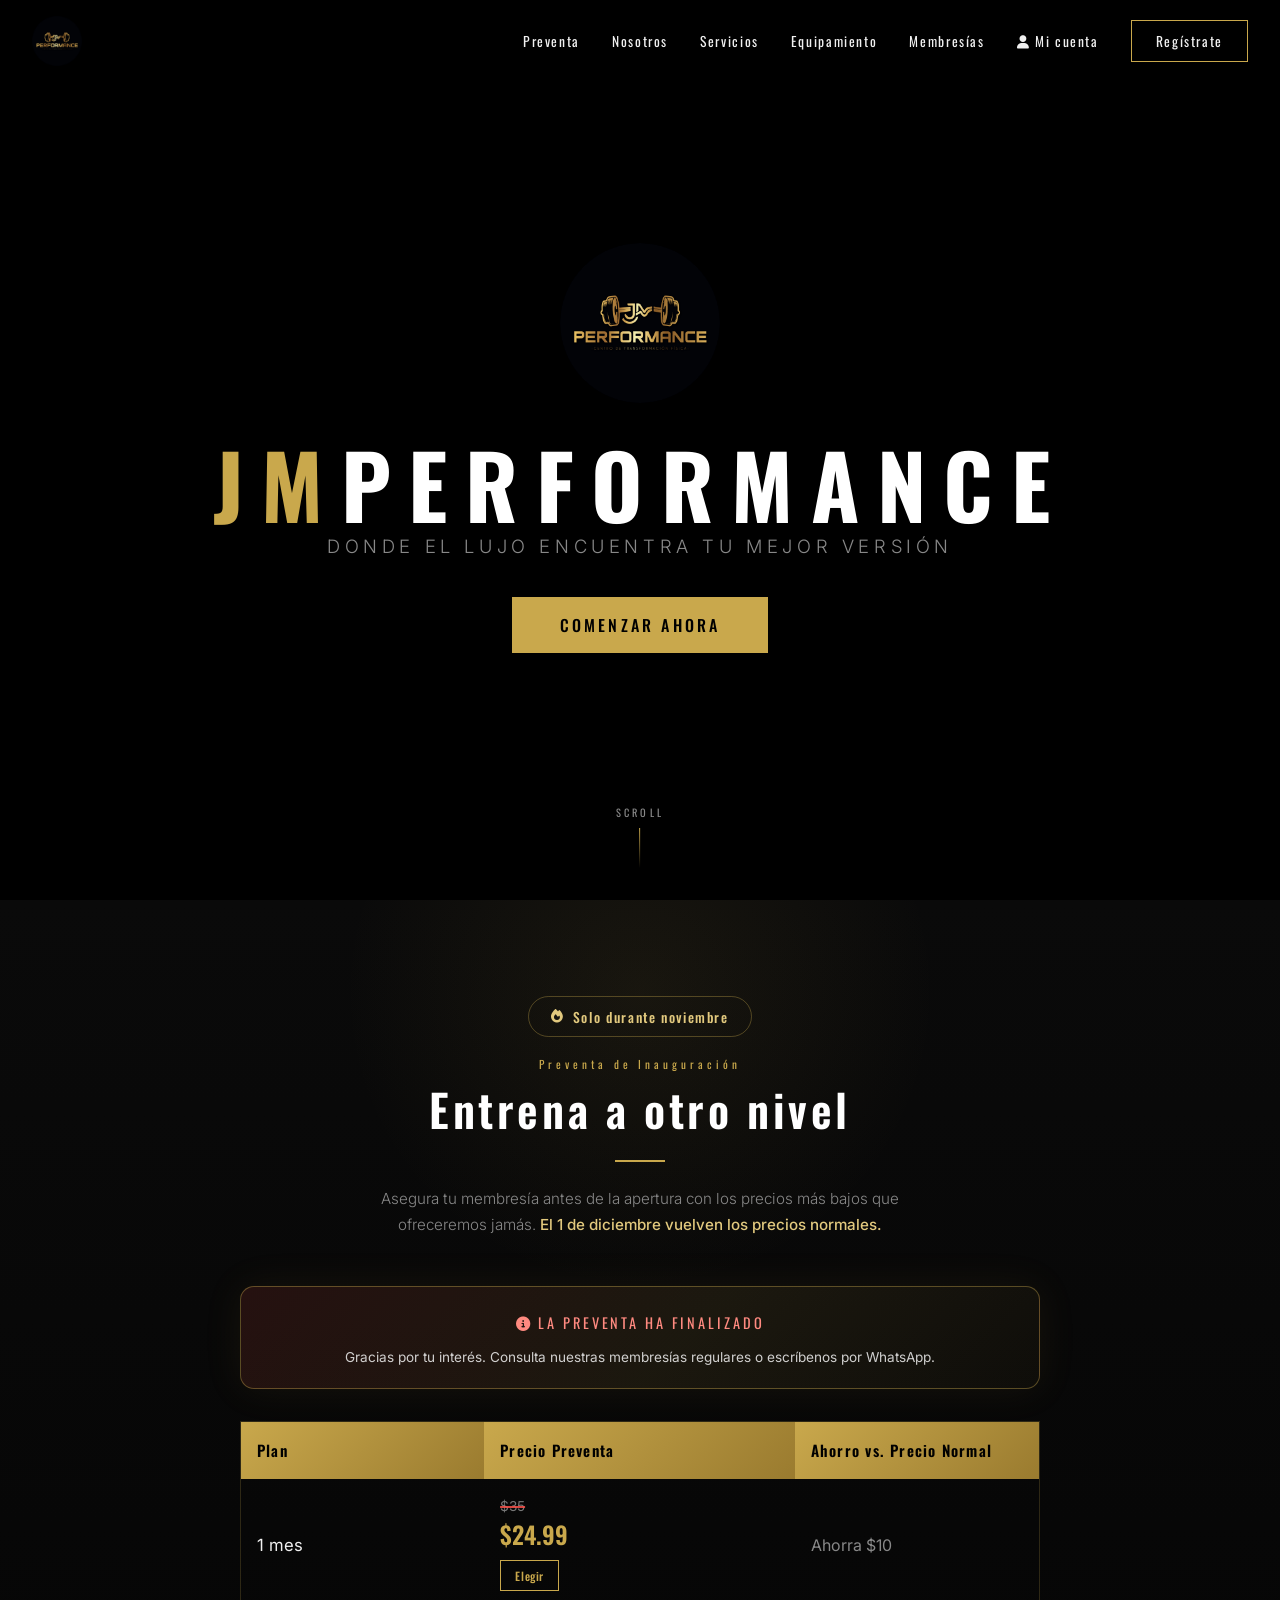
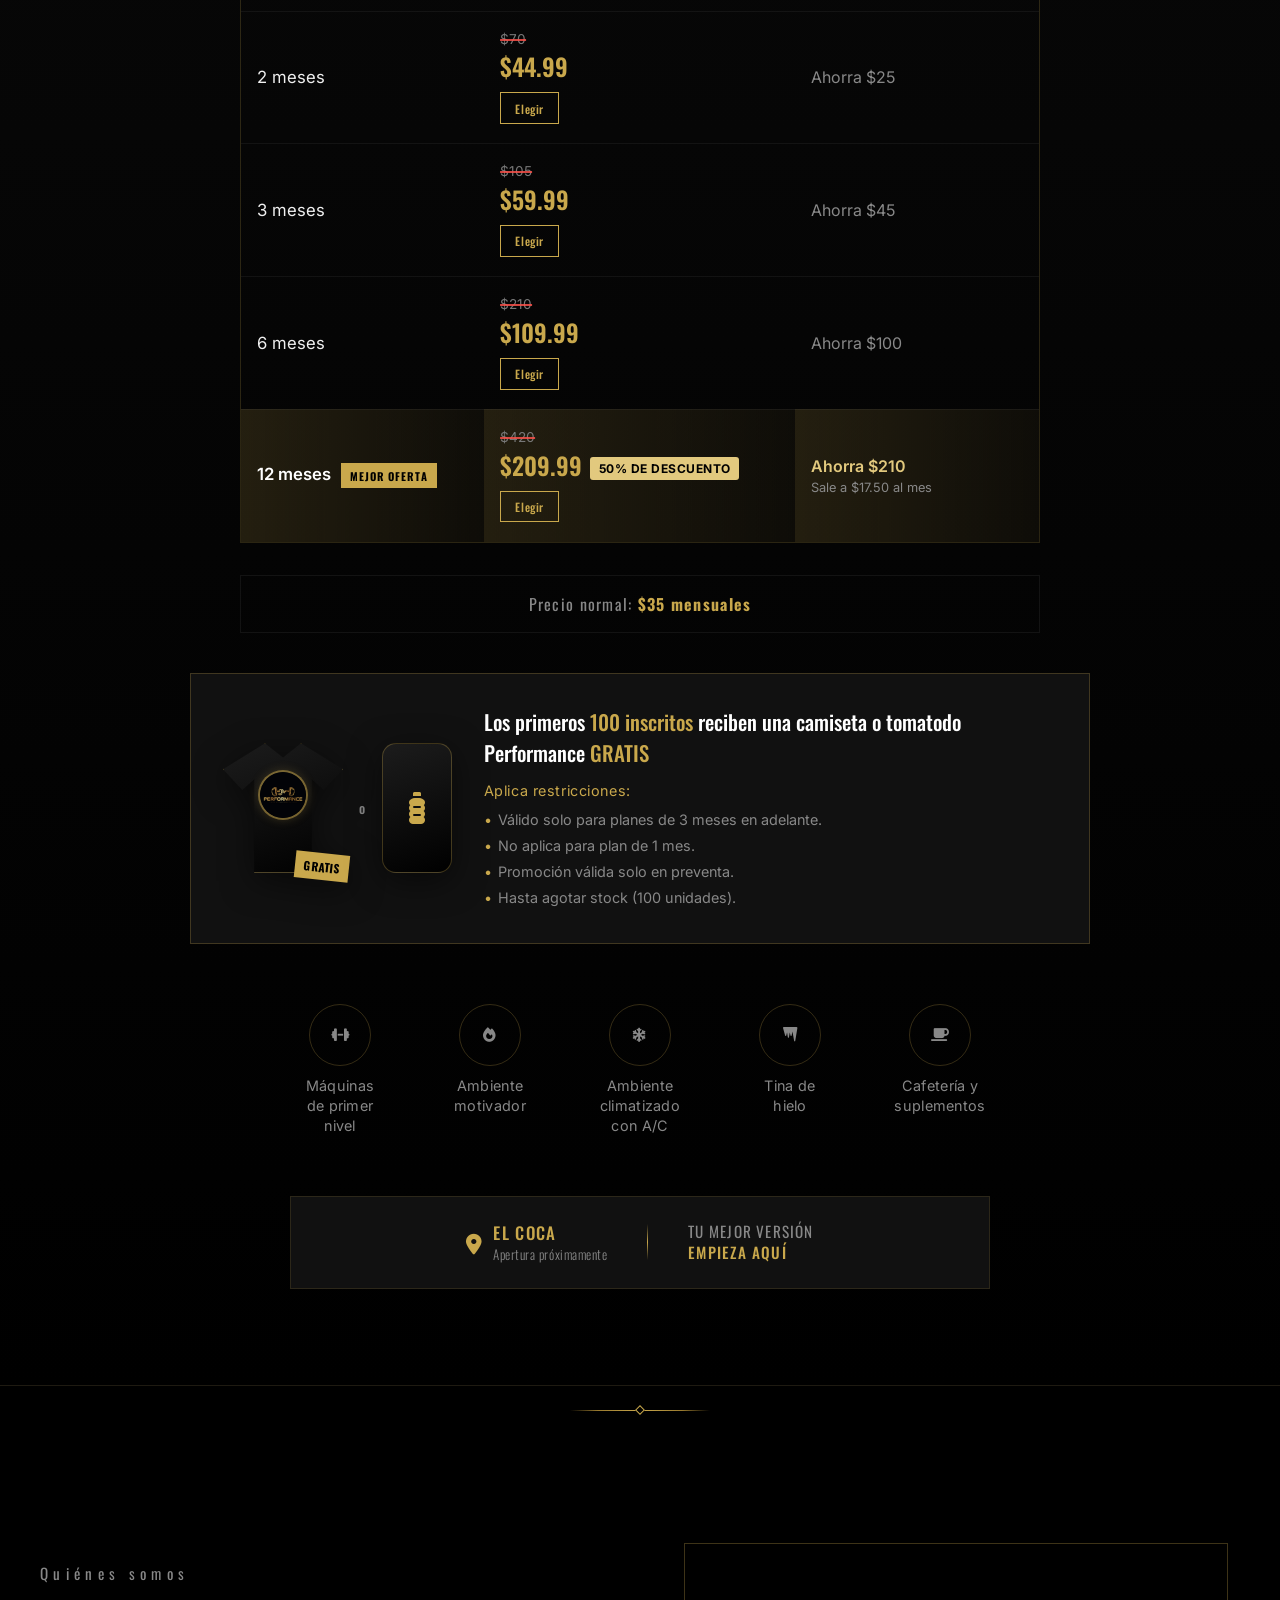
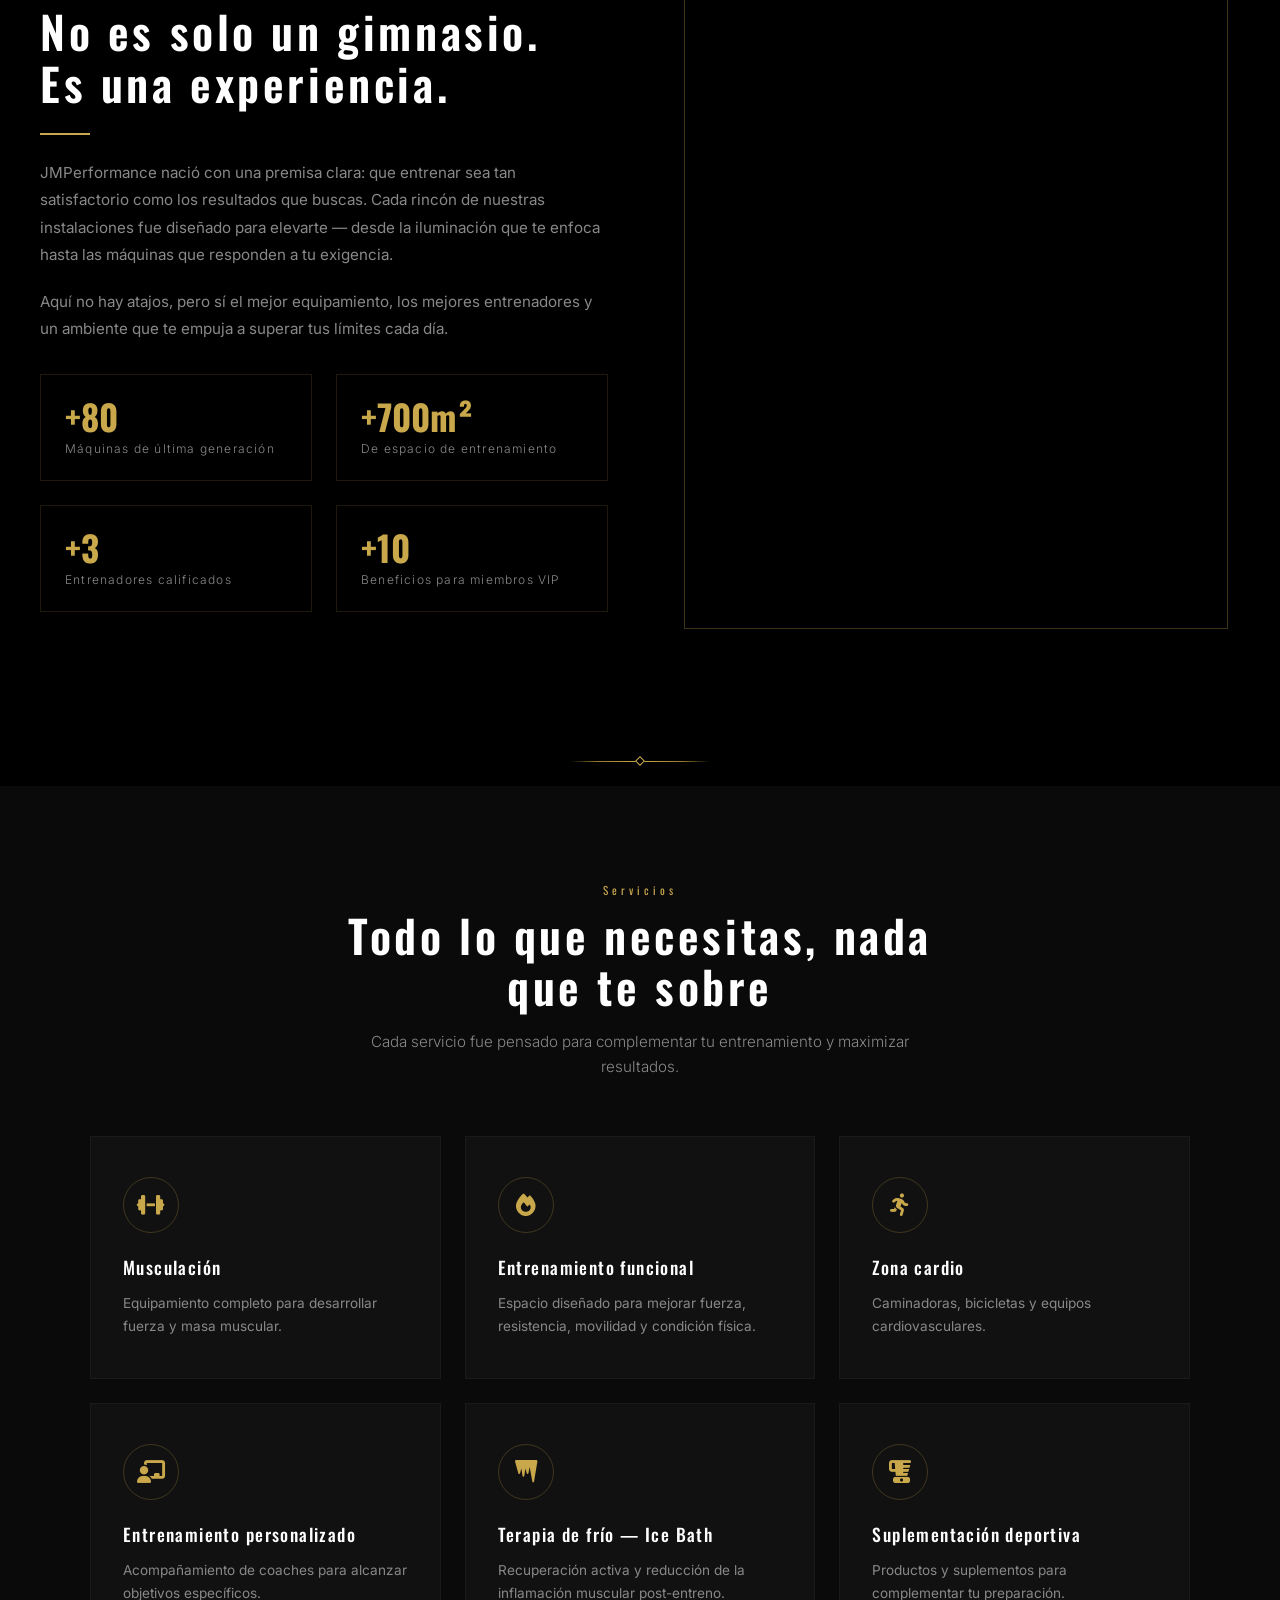
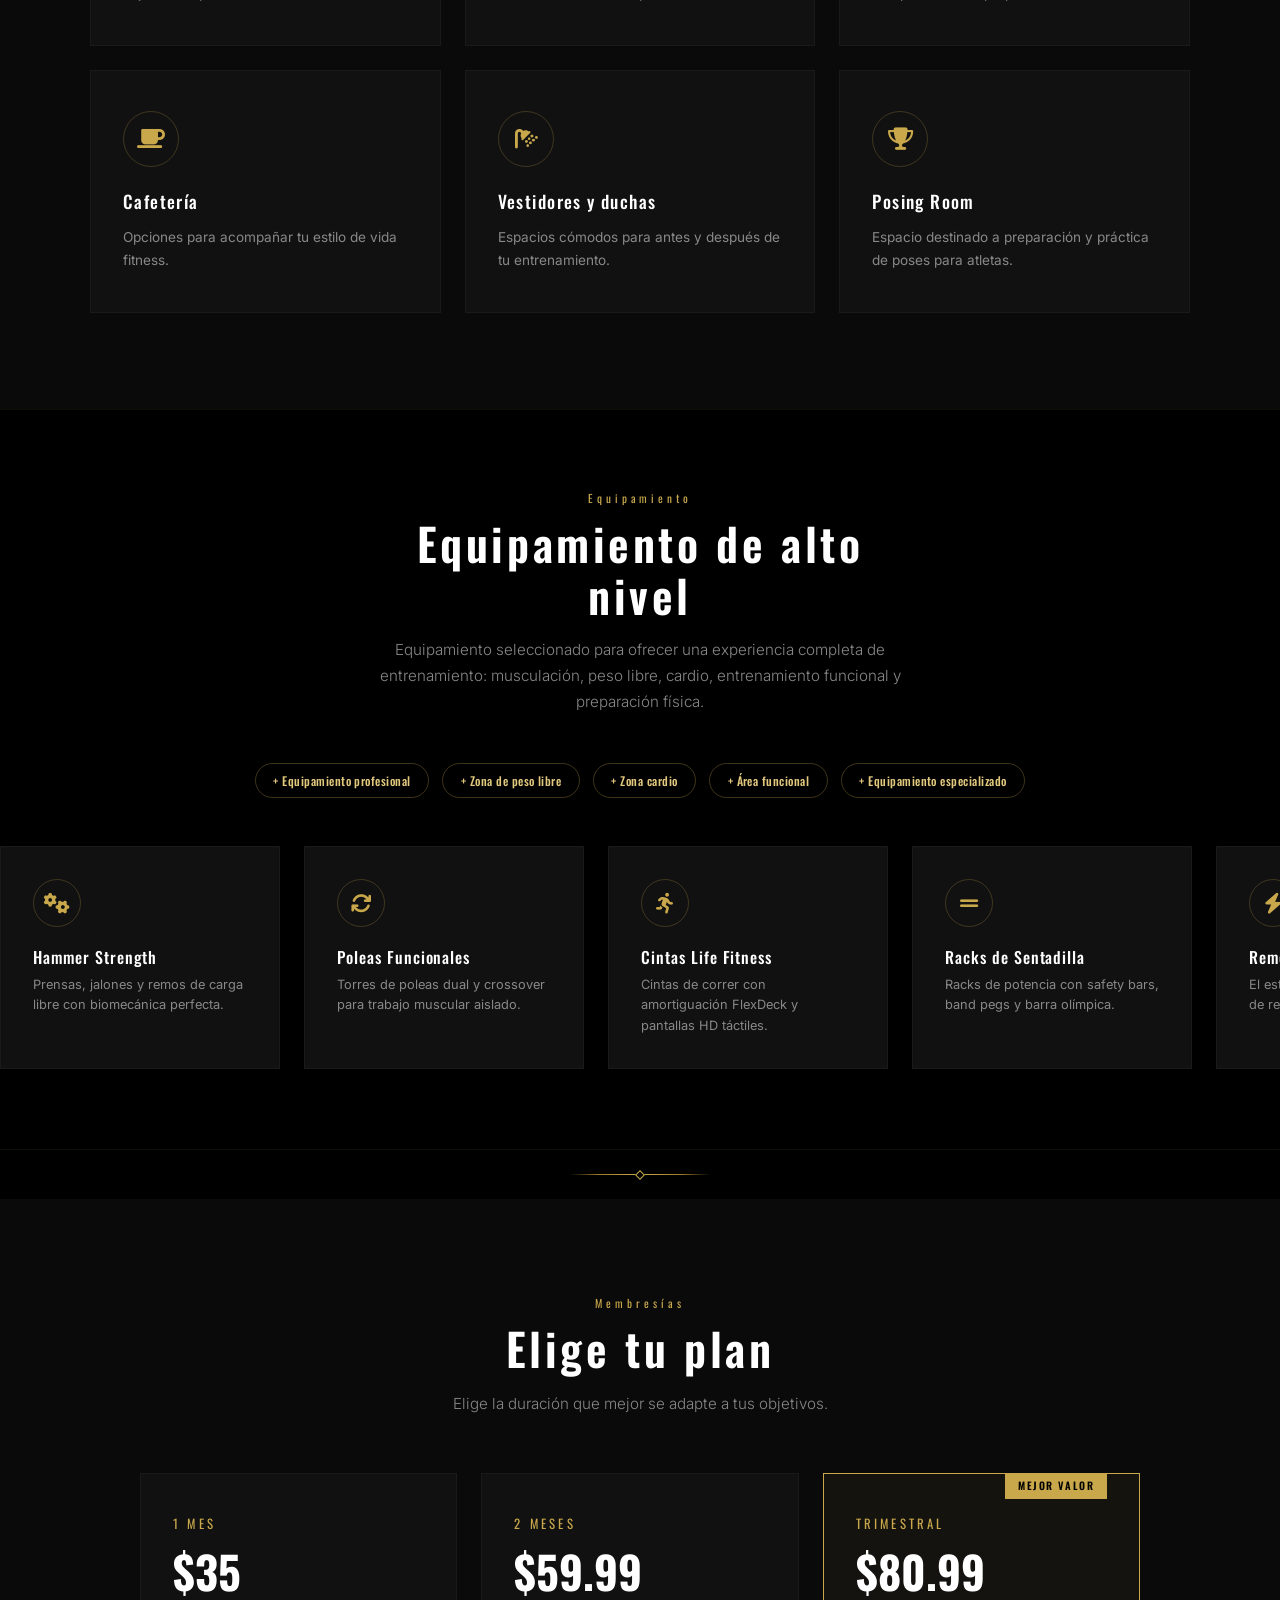
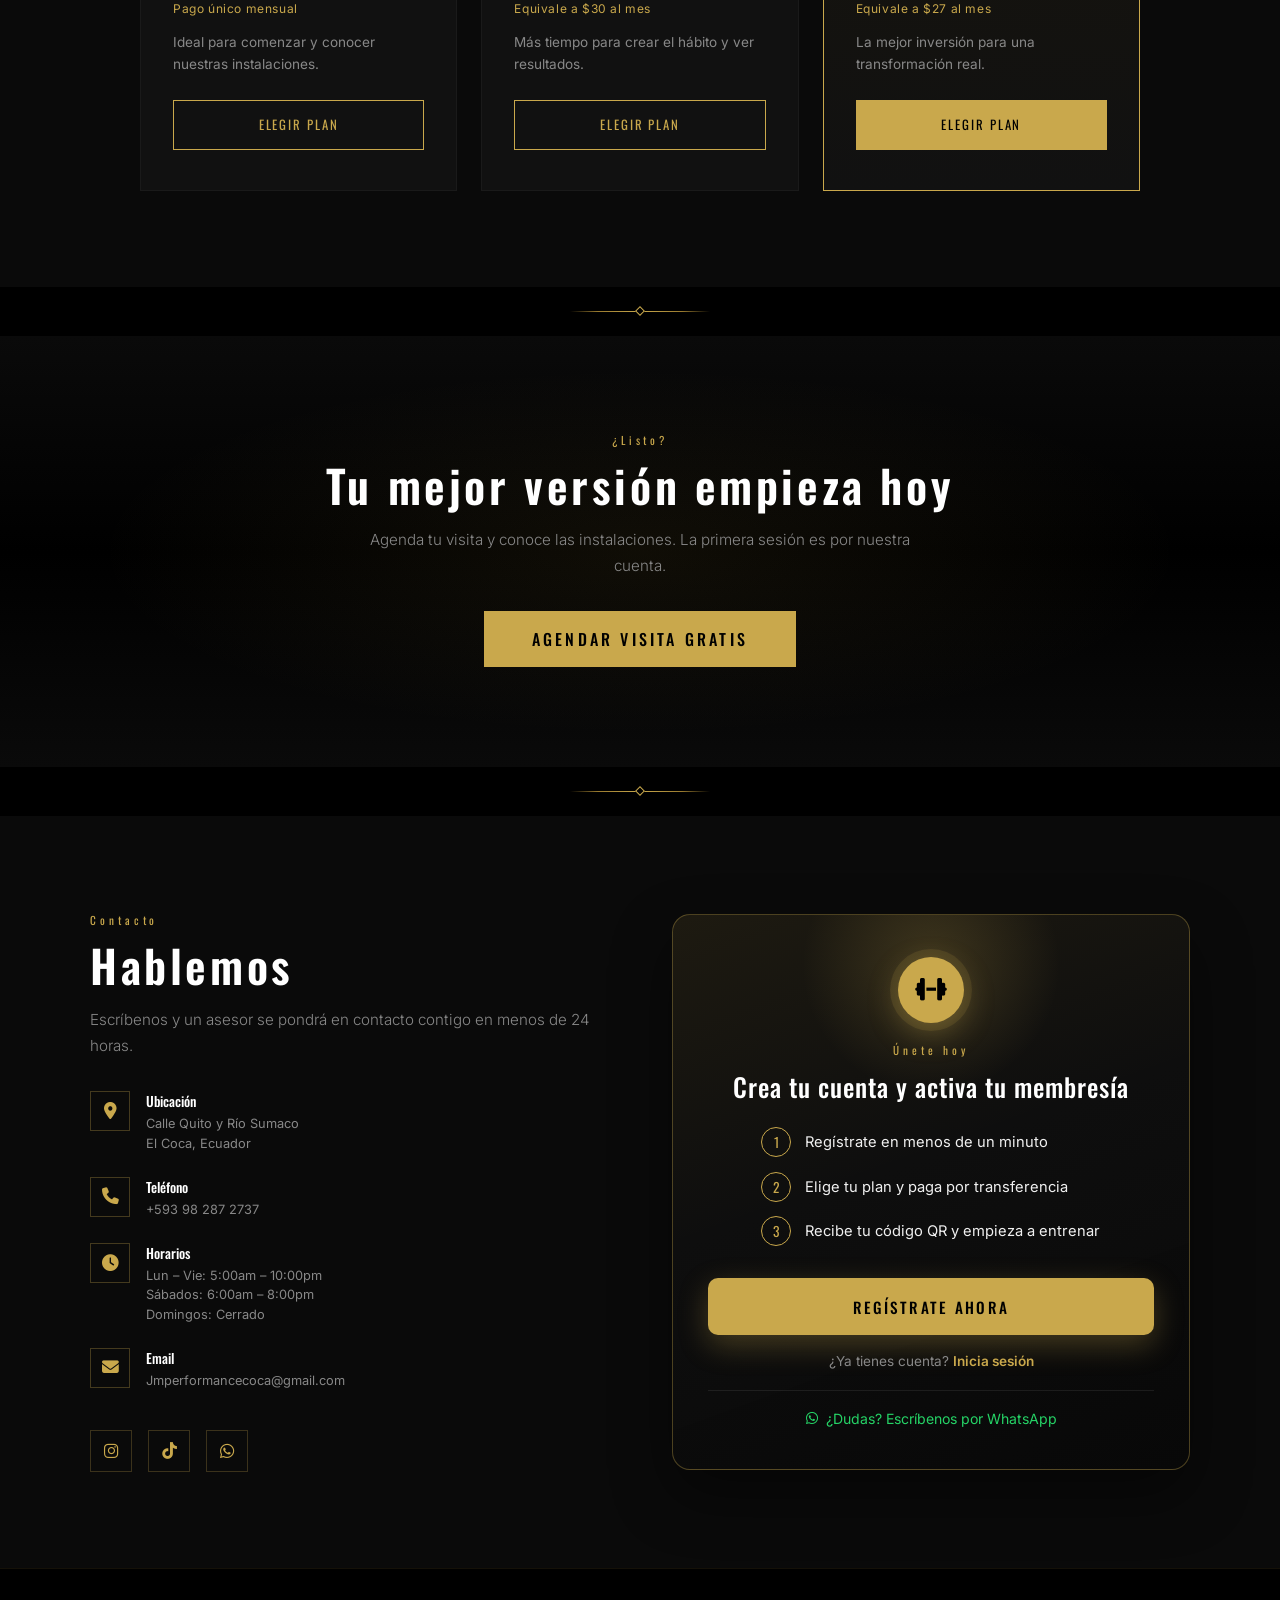
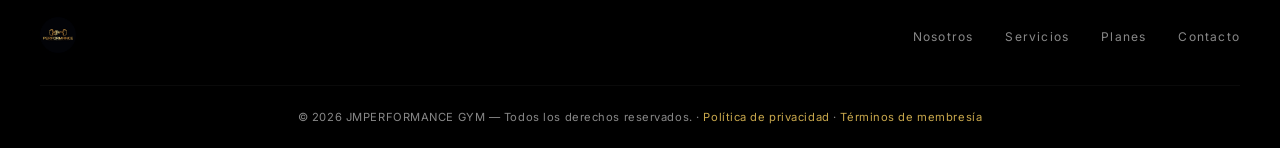
==== index.html @ 556d7e6c "Preventa: precios .99, precios tachados y cuenta regresiva hasta el 30 de noviembre Preventa 24.99 /" ====
<!DOCTYPE html>
<html lang="es">
<head>
<!-- Google tag (gtag.js) -->
<script async src="https://www.googletagmanager.com/gtag/js?id=G-QZ4P85LW8N"></script>
<script>
  window.dataLayer = window.dataLayer || [];
  function gtag(){dataLayer.push(arguments);}
  gtag('js', new Date());
  gtag('config', 'G-QZ4P85LW8N');
</script>
<meta charset="UTF-8">
<link rel="manifest" href="/manifest.webmanifest">
<meta name="theme-color" content="#000000">
<link rel="apple-touch-icon" href="/icons/apple-touch-icon.png">
<meta name="mobile-web-app-capable" content="yes">
<meta name="apple-mobile-web-app-capable" content="yes">
<meta name="apple-mobile-web-app-status-bar-style" content="black-translucent">
<meta name="apple-mobile-web-app-title" content="JMPerformance">
<meta name="viewport" content="width=device-width, initial-scale=1.0, viewport-fit=cover">
<title>JMPERFORMANCE — Gym de Élite</title>
<meta name="description" content="Gym de élite en El Coca, Ecuador. Reserva tu membresía en preventa de inauguración con los precios más bajos que ofreceremos jamás.">

<!-- Favicon -->
<link rel="icon" type="image/png" href="logo.png?v=4">
<link rel="apple-touch-icon" href="logo.png?v=4">

<!-- Open Graph / Facebook, WhatsApp, Instagram -->
<meta property="og:type" content="website">
<meta property="og:title" content="JMPERFORMANCE — Gym de Élite">
<meta property="og:description" content="Gym de élite en El Coca, Ecuador. Reserva tu membresía en preventa de inauguración con los precios más bajos que ofreceremos jamás.">
<meta property="og:image" content="og-image.png">
<meta property="og:url" content="https://aldairnoboa18-afk.github.io/jmperformance/">
<meta property="og:locale" content="es_EC">

<!-- Twitter Card -->
<meta name="twitter:card" content="summary_large_image">
<meta name="twitter:title" content="JMPERFORMANCE — Gym de Élite">
<meta name="twitter:description" content="Gym de élite en El Coca, Ecuador. Reserva tu membresía en preventa de inauguración con los precios más bajos que ofreceremos jamás.">
<meta name="twitter:image" content="og-image.png">
<link href="https://fonts.googleapis.com/css2?family=Oswald:wght@300;400;500;600;700&family=Inter:wght@300;400;500;600&display=swap" rel="stylesheet">
<link rel="stylesheet" href="https://cdnjs.cloudflare.com/ajax/libs/font-awesome/6.5.1/css/all.min.css">
<style>
*,*::before,*::after{margin:0;padding:0;box-sizing:border-box}
:root{
  --gold:#C9A84C;
  --gold-light:#E2C97E;
  --gold-dark:#9A7B2F;
  --black:#000;
  --dark:#0A0A0A;
  --dark-card:#111111;
  --dark-card-hover:#1a1a1a;
  --gray:#888;
  --light:#f0f0f0;
  --white:#fff;
  --font-display:'Oswald',sans-serif;
  --font-body:'Inter',sans-serif;
}
html{scroll-behavior:smooth;scroll-padding-top:80px}
body{
  font-family:var(--font-body);
  background:var(--black);
  color:var(--light);
  overflow-x:hidden;
  -webkit-font-smoothing:antialiased;
}

/* ─── SCROLLBAR ─── */
::-webkit-scrollbar{width:6px}
::-webkit-scrollbar-track{background:var(--black)}
::-webkit-scrollbar-thumb{background:var(--gold-dark);border-radius:3px}

/* ─── NAV ─── */
.nav{
  position:fixed;top:0;left:0;right:0;z-index:1000;
  padding:1rem 2rem;
  display:flex;align-items:center;justify-content:space-between;
  transition:background .4s,backdrop-filter .4s,padding .4s;
}
.nav.scrolled{
  background:rgba(0,0,0,.92);
  backdrop-filter:blur(20px);
  padding:.7rem 2rem;
  border-bottom:1px solid rgba(201,168,76,.15);
}
.nav-logo{height:50px;transition:height .3s}
.nav.scrolled .nav-logo{height:40px}
.nav-links{display:flex;gap:2rem;list-style:none;align-items:center}
.nav-links a{
  font-family:var(--font-display);
  font-size:.85rem;font-weight:400;letter-spacing:.12em;
  color:var(--light);text-decoration:none;
  position:relative;transition:color .3s;
}
.nav-links a::after{
  content:'';position:absolute;bottom:-4px;left:0;width:0;height:1px;
  background:var(--gold);transition:width .3s;
}
.nav-links a:hover{color:var(--gold)}
.nav-links a:hover::after{width:100%}
.nav-cta{
  font-family:var(--font-display);
  font-size:.8rem;font-weight:500;letter-spacing:.15em;
  padding:.6rem 1.5rem;
  border:1px solid var(--gold);color:var(--gold);
  background:transparent;cursor:pointer;
  transition:all .3s;text-decoration:none;
}
.nav-cta:hover{background:var(--gold);color:var(--black)}
.nav-cta::after{display:none!important}

/* hamburger */
.hamburger{display:none;flex-direction:column;gap:5px;cursor:pointer;z-index:1001;background:none;border:none;padding:4px}
.hamburger span{display:block;width:24px;height:2px;background:var(--gold);transition:all .3s}
.hamburger.active span:nth-child(1){transform:rotate(45deg) translate(5px,5px)}
.hamburger.active span:nth-child(2){opacity:0}
.hamburger.active span:nth-child(3){transform:rotate(-45deg) translate(5px,-5px)}

/* ─── HERO ─── */
.hero{
  position:relative;height:100vh;min-height:600px;
  display:flex;align-items:center;justify-content:center;
  overflow:hidden;
}
.hero-video{
  position:absolute;inset:0;width:100%;height:100%;
  object-fit:cover;z-index:0;
}
.hero-overlay{
  position:absolute;inset:0;z-index:1;
  background:linear-gradient(180deg,rgba(0,0,0,.55) 0%,rgba(0,0,0,.7) 50%,rgba(0,0,0,.95) 100%);
}
.hero-content{
  position:relative;z-index:2;text-align:center;
  padding:0 1.5rem;
}
.hero-logo{
  width:160px;height:160px;
  border-radius:50%;
  margin:0 auto 2rem;
  animation:pulseGold 3s ease-in-out infinite;
}
@keyframes pulseGold{
  0%,100%{box-shadow:0 0 30px rgba(201,168,76,.2)}
  50%{box-shadow:0 0 60px rgba(201,168,76,.4)}
}
.hero h1{
  font-family:var(--font-display);
  font-size:clamp(2.8rem,7vw,5.5rem);
  font-weight:700;letter-spacing:.2em;
  color:var(--white);
  line-height:1;
  margin-bottom:.5rem;
}
.hero h1 span{color:var(--gold)}
.hero-tagline{
  font-family:var(--font-body);
  font-size:clamp(.9rem,1.8vw,1.15rem);
  font-weight:300;letter-spacing:.25em;
  color:var(--gray);
  margin-bottom:2.5rem;
}
.hero-cta{
  display:inline-block;
  font-family:var(--font-display);
  font-size:1rem;font-weight:500;letter-spacing:.2em;
  padding:1rem 3rem;
  background:var(--gold);color:var(--black);
  text-decoration:none;
  position:relative;overflow:hidden;
  transition:all .4s;border:none;cursor:pointer;
}
.hero-cta:hover{
  background:var(--gold-light);
  transform:translateY(-2px);
  box-shadow:0 10px 40px rgba(201,168,76,.3);
}
.scroll-indicator{
  position:absolute;bottom:2rem;left:50%;transform:translateX(-50%);
  z-index:2;display:flex;flex-direction:column;align-items:center;gap:.5rem;
}
.scroll-indicator span{
  font-size:.65rem;letter-spacing:.3em;color:var(--gray);font-family:var(--font-display);
}
.scroll-line{
  width:1px;height:40px;background:linear-gradient(180deg,var(--gold),transparent);
  animation:scrollPulse 2s ease-in-out infinite;
}
@keyframes scrollPulse{0%,100%{opacity:.3;height:40px}50%{opacity:1;height:55px}}

/* ─── SECTIONS ─── */
section{padding:6rem 2rem}
.section-label{
  font-family:var(--font-display);
  font-size:.7rem;font-weight:400;letter-spacing:.35em;
  color:var(--gold);
  margin-bottom:.75rem;
}
.section-title{
  font-family:var(--font-display);
  font-size:clamp(1.8rem,4vw,2.8rem);
  font-weight:600;letter-spacing:.08em;
  color:var(--white);line-height:1.15;
  margin-bottom:1rem;
}
.section-subtitle{
  font-size:.95rem;font-weight:300;
  color:var(--gray);max-width:560px;
  line-height:1.7;
}
.gold-line{
  width:50px;height:2px;background:var(--gold);
  margin:1.5rem 0;
}

/* ─── SECTION DIVIDER ─── */
.section-divider{
  display:flex;align-items:center;justify-content:center;
  padding:1.5rem 0;
}
.section-divider span{
  position:relative;
  width:140px;height:1px;
  background:linear-gradient(90deg,transparent,var(--gold-dark) 20%,var(--gold) 50%,var(--gold-dark) 80%,transparent);
}
.section-divider span::before{
  content:'';position:absolute;top:50%;left:50%;
  width:7px;height:7px;
  background:var(--black);
  border:1px solid var(--gold);
  transform:translate(-50%,-50%) rotate(45deg);
}

/* ─── PAYMENT MODAL ─── */
.payment-modal{
  position:fixed;inset:0;z-index:2000;
  display:flex;align-items:center;justify-content:center;
  padding:2rem 1rem;
  opacity:0;pointer-events:none;
  transition:opacity .3s;
}
.payment-modal.open{opacity:1;pointer-events:auto}
.payment-modal-overlay{
  position:absolute;inset:0;
  background:rgba(0,0,0,.85);backdrop-filter:blur(6px);
}
.payment-modal-box{
  position:relative;z-index:1;
  width:100%;max-width:560px;max-height:90vh;overflow-y:auto;
  background:var(--dark-card);
  border:1px solid rgba(201,168,76,.25);
  padding:2.5rem 2rem;
  transform:translateY(20px);
  transition:transform .3s;
}
.payment-modal.open .payment-modal-box{transform:translateY(0)}
.payment-modal-close{
  position:absolute;top:1rem;right:1rem;
  width:36px;height:36px;border-radius:50%;
  background:transparent;border:1px solid rgba(255,255,255,.15);
  color:var(--light);font-size:1.1rem;line-height:1;
  cursor:pointer;transition:all .3s;
  display:flex;align-items:center;justify-content:center;
}
.payment-modal-close:hover{border-color:var(--gold);color:var(--gold)}
.payment-modal-header{text-align:center;margin-bottom:1.8rem}
.payment-modal-header h3{
  font-family:var(--font-display);font-size:1.4rem;font-weight:600;
  color:var(--white);letter-spacing:.05em;margin:.4rem 0;
}
.payment-plan-price{
  font-family:var(--font-display);font-size:1.2rem;color:var(--gold);font-weight:600;
}
.payment-section-title{
  font-family:var(--font-display);font-size:.8rem;letter-spacing:.1em;
  color:var(--gold);margin-bottom:.9rem;
}
.payment-tabs{
  display:flex;gap:.5rem;margin-bottom:1.8rem;
  border-bottom:1px solid rgba(255,255,255,.08);
}
.payment-tab{
  flex:1;display:flex;align-items:center;justify-content:center;gap:.5rem;
  font-family:var(--font-display);font-size:.78rem;font-weight:500;letter-spacing:.04em;
  color:var(--gray);background:transparent;border:none;
  padding:.9rem .5rem;cursor:pointer;
  border-bottom:2px solid transparent;margin-bottom:-1px;
  transition:color .3s,border-color .3s;
}
.payment-tab:hover{color:var(--light)}
.payment-tab.active{color:var(--gold);border-color:var(--gold)}
.payment-tab-panel{display:none}
.payment-tab-panel.active{display:block}
.payment-card-placeholder{
  text-align:center;padding:3rem 1.5rem;
  border:1px dashed rgba(201,168,76,.3);
  margin-bottom:1rem;
}
.payment-card-placeholder i{font-size:2.5rem;color:var(--gold);margin-bottom:1rem;display:block}
.payment-card-placeholder h4{
  font-family:var(--font-display);font-size:1.1rem;color:var(--white);
  margin-bottom:.6rem;letter-spacing:.03em;
}
.payment-card-placeholder p{font-size:.85rem;color:var(--gray);line-height:1.6;max-width:360px;margin:0 auto}
.payment-transfer-info{
  background:rgba(255,255,255,.02);
  border:1px solid rgba(201,168,76,.15);
  padding:1.3rem;margin-bottom:1.8rem;
}
.transfer-detail{
  display:flex;align-items:center;justify-content:space-between;gap:.5rem;
  padding:.5rem 0;border-bottom:1px solid rgba(255,255,255,.05);
  font-size:.88rem;flex-wrap:wrap;
}
.transfer-detail:last-child{border-bottom:none}
.transfer-detail span{color:var(--gray)}
.transfer-detail strong{color:var(--light);font-weight:500}
.transfer-detail.highlight{
  margin-top:.4rem;padding-top:.8rem;border-top:1px solid rgba(201,168,76,.2);
}
.transfer-detail.highlight strong{color:var(--gold);font-size:1.1rem;font-family:var(--font-display)}
.copy-btn{
  font-family:var(--font-display);font-size:.65rem;letter-spacing:.05em;
  padding:.3rem .6rem;border:1px solid rgba(201,168,76,.3);
  background:transparent;color:var(--gold);cursor:pointer;
  transition:all .3s;
}
.copy-btn:hover{background:var(--gold);color:var(--black)}
.payment-form{margin-bottom:1.8rem}
.payment-form .form-group{margin-bottom:1rem}
.payment-form input[type="file"]{
  padding:.6rem;font-size:.82rem;color:var(--gray);
}
.payment-form input[type="file"]::file-selector-button{
  font-family:var(--font-display);font-size:.72rem;letter-spacing:.05em;
  padding:.5rem 1rem;margin-right:.9rem;
  background:var(--gold);color:var(--black);
  border:none;cursor:pointer;transition:background .3s;
}
.payment-form input[type="file"]::file-selector-button:hover{background:var(--gold-light)}
.payment-voucher{margin-bottom:1.8rem}
.voucher-card{
  background:linear-gradient(180deg,rgba(201,168,76,.08),transparent);
  border:1px dashed rgba(201,168,76,.35);
  padding:1.3rem;
}
.voucher-header{
  display:flex;align-items:center;gap:.7rem;
  padding-bottom:.8rem;margin-bottom:.8rem;
  border-bottom:1px solid rgba(201,168,76,.2);
}
.voucher-header img{width:32px;height:32px;border-radius:50%}
.voucher-header span{
  font-family:var(--font-display);font-size:.7rem;letter-spacing:.1em;color:var(--gold);
}
.voucher-row{
  display:flex;justify-content:space-between;gap:.5rem;
  font-size:.85rem;padding:.35rem 0;color:var(--light);
}
.voucher-row span{color:var(--gray)}
.voucher-proof{margin-top:.8rem}
.voucher-proof img{width:100%;max-height:160px;object-fit:contain;border:1px solid rgba(201,168,76,.2)}
.payment-submit{
  width:100%;display:flex;align-items:center;justify-content:center;gap:.6rem;
  font-size:.9rem;padding:1rem;
}
.payment-note{
  text-align:center;font-size:.75rem;color:var(--gray);margin-top:.8rem;line-height:1.5;
}
.payment-note a,.form-consent a,.footer-copy a{color:var(--gold);text-decoration:none}
.payment-note a:hover,.form-consent a:hover,.footer-copy a:hover{text-decoration:underline}
.payment-error{color:#f85149;font-size:.82rem;min-height:1.1em;margin:.8rem 0 0;text-align:center}
.form-consent{font-size:.75rem;color:var(--gray);margin:-.4rem 0 1rem}
.choose-btn{
  font-family:var(--font-display);font-size:.72rem;font-weight:500;letter-spacing:.05em;
  padding:.4rem .9rem;margin-top:.5rem;
  border:1px solid var(--gold);color:var(--gold);
  background:transparent;cursor:pointer;transition:all .3s;
  display:inline-block;white-space:nowrap;
}
.choose-btn:hover{background:var(--gold);color:var(--black)}

/* ─── FLOATING CTA ─── */
.floating-cta{
  display:none;align-items:center;gap:.5rem;
  position:fixed;bottom:1.4rem;left:50%;
  transform:translateX(-50%) translateY(140%);
  z-index:999;
  font-family:var(--font-display);font-size:.8rem;font-weight:600;letter-spacing:.08em;
  padding:.85rem 1.7rem;border-radius:50px;
  background:var(--gold);color:var(--black);
  text-decoration:none;
  box-shadow:0 10px 30px rgba(0,0,0,.45);
  transition:transform .4s ease,opacity .4s ease;
  opacity:0;
}
.floating-cta.visible{transform:translateX(-50%) translateY(0);opacity:1}
@media(max-width:900px){
  .floating-cta{display:inline-flex}
}

/* ─── PREVENTA ─── */
.preventa-section{
  background:linear-gradient(180deg,var(--dark) 0%,var(--black) 100%);
  position:relative;border-bottom:1px solid rgba(201,168,76,.1);
  overflow:hidden;
}
.preventa-section::before{
  content:'';position:absolute;top:-10%;left:50%;transform:translateX(-50%);
  width:600px;height:600px;
  background:radial-gradient(ellipse at center,rgba(201,168,76,.08) 0%,transparent 70%);
  pointer-events:none;
}
.urgency-badge{
  display:inline-flex;align-items:center;gap:.5rem;
  font-family:var(--font-display);font-size:.85rem;font-weight:500;
  letter-spacing:.12em;color:var(--gold-light);
  padding:.6rem 1.4rem;margin-bottom:1.2rem;
  border:1px solid rgba(201,168,76,.35);border-radius:30px;
  animation:urgencyPulse 2.2s ease-in-out infinite;
}
@keyframes urgencyPulse{
  0%,100%{box-shadow:0 0 0 0 rgba(201,168,76,.25);background:rgba(201,168,76,.05)}
  50%{box-shadow:0 0 16px 2px rgba(201,168,76,.2);background:rgba(201,168,76,.1)}
}
.preventa-header{text-align:center;max-width:650px;margin:0 auto 3rem;position:relative}
.preventa-header .gold-line{margin-left:auto;margin-right:auto}
.preventa-header .section-subtitle{margin:0 auto}
.pricing-table{
  max-width:800px;margin:0 auto 2rem;position:relative;
  border:1px solid rgba(201,168,76,.2);
  overflow-x:auto;
}
.pricing-table table{width:100%;border-collapse:collapse;min-width:480px}
.pricing-table th{
  background:linear-gradient(135deg,var(--gold),var(--gold-dark));
  color:var(--black);
  font-family:var(--font-display);
  font-size:.95rem;font-weight:600;letter-spacing:.08em;
  padding:1.1rem 1rem;text-align:left;
}
.pricing-table td{
  padding:1.2rem 1rem;font-size:1.05rem;color:var(--light);
  border-bottom:1px solid rgba(255,255,255,.05);
  transition:background .3s;
}
.pricing-table tr:last-child td{border-bottom:none}
.pricing-table tbody tr:hover td{background:rgba(201,168,76,.05)}
.pricing-table .price-cell{font-family:var(--font-display);font-weight:600;color:var(--gold);font-size:1.5rem}
.pricing-table .discount-tag{
  display:inline-block;font-family:var(--font-body);font-weight:700;
  font-size:.75rem;letter-spacing:.04em;color:var(--black);
  background:var(--gold-light);padding:.25rem .55rem;border-radius:3px;
  margin-left:.5rem;vertical-align:middle;
}
.pricing-table .savings-cell{color:var(--gray);font-size:1rem}
.pricing-table tr.best-value td{
  background:linear-gradient(90deg,rgba(201,168,76,.16),rgba(201,168,76,.05));
}
.pricing-table tr.best-value:hover td{background:linear-gradient(90deg,rgba(201,168,76,.22),rgba(201,168,76,.08))}
.pricing-table tr.best-value td:first-child{
  font-weight:600;color:var(--white);
}
.best-value-ribbon{
  display:inline-block;margin-left:.6rem;
  background:var(--gold);color:var(--black);
  font-family:var(--font-display);font-size:.68rem;font-weight:700;
  letter-spacing:.08em;padding:.3rem .6rem;
  vertical-align:middle;
}
/* precios tachados y cuenta regresiva */
.pricing-table .old-price{display:block;font-family:var(--font-body);font-size:.85rem;font-weight:400;color:#777;text-decoration-color:rgba(248,81,73,.85);text-decoration-thickness:2px;margin-bottom:.1rem}
.pricing-table .choose-btn{margin-top:.5rem}
.pricing-table .save-big{color:var(--gold-light);font-weight:600}
.pricing-table .savings-cell small{color:var(--gray);font-size:.8rem}
.hot-ribbon{display:inline-flex;align-items:center;gap:.3rem;margin-left:.6rem;background:rgba(248,81,73,.15);color:#ff8a80;border:1px solid rgba(248,81,73,.45);font-family:var(--font-display);font-size:.65rem;font-weight:700;letter-spacing:.08em;padding:.25rem .55rem;vertical-align:middle;border-radius:3px}
.preventa-header .hl{color:var(--gold-light);font-weight:500}
.countdown-box{
  max-width:800px;margin:0 auto 2rem;text-align:center;position:relative;overflow:hidden;
  padding:1.6rem 1rem 1.4rem;border-radius:14px;
  background:linear-gradient(135deg,rgba(248,81,73,.12),rgba(201,168,76,.1) 55%,rgba(201,168,76,.04));
  border:1px solid rgba(201,168,76,.4);
  box-shadow:0 0 40px rgba(201,168,76,.08);
}
.countdown-box::after{content:'';position:absolute;top:0;left:-40%;width:30%;height:100%;background:linear-gradient(90deg,transparent,rgba(255,255,255,.07),transparent);transform:skewX(-20deg);animation:cdShine 4s ease-in-out infinite}
@keyframes cdShine{0%,60%{left:-40%}100%{left:130%}}
.cd-title{font-family:var(--font-display);letter-spacing:.2em;font-size:.9rem;color:#ff8a80;margin-bottom:1rem}
.cd-title i{animation:cdBlink 1s steps(2) infinite}
@keyframes cdBlink{50%{opacity:.3}}
.cd-timer{display:flex;justify-content:center;align-items:flex-start;gap:.6rem}
.cd-unit{min-width:74px;padding:.7rem .4rem;background:rgba(0,0,0,.55);border:1px solid rgba(201,168,76,.3);border-radius:10px}
.cd-unit b{display:block;font-family:var(--font-display);font-size:2.4rem;font-weight:600;color:var(--gold);line-height:1;font-variant-numeric:tabular-nums}
.cd-unit span{display:block;margin-top:.35rem;font-size:.68rem;letter-spacing:.15em;text-transform:uppercase;color:var(--gray)}
.cd-sep{font-style:normal;font-family:var(--font-display);font-size:2rem;color:rgba(201,168,76,.5);padding-top:.5rem}
.cd-note{margin-top:1rem;font-size:.85rem;color:var(--light);opacity:.85}
.countdown-box.ended .cd-timer{display:none}
@media(max-width:560px){.cd-unit{min-width:58px}.cd-unit b{font-size:1.8rem}.cd-sep{font-size:1.5rem}.cd-timer{gap:.3rem}}
.normal-price-note{
  text-align:center;font-family:var(--font-display);
  font-size:1rem;letter-spacing:.08em;color:var(--gray);
  max-width:800px;margin:0 auto 2.5rem;padding:1rem;
  border:1px solid rgba(255,255,255,.06);
}
.normal-price-note strong{color:var(--gold)}
.promo-banner{
  display:flex;gap:2rem;align-items:center;
  max-width:900px;margin:0 auto 3rem;padding:2rem;
  background:var(--dark-card);border:1px solid rgba(201,168,76,.25);
  transition:transform .4s,border-color .4s;
}
.promo-banner:hover{transform:translateY(-3px);border-color:rgba(201,168,76,.5)}
.gift-options{display:flex;align-items:center;gap:1rem;flex-shrink:0}
.gift-divider{
  font-family:var(--font-display);font-size:.85rem;font-weight:500;
  color:var(--gray);letter-spacing:.05em;
}
.bottle-mockup{
  width:70px;height:130px;flex-shrink:0;
  display:flex;align-items:center;justify-content:center;
  background:linear-gradient(160deg,#1c1c1c,#000);
  border:1px solid rgba(201,168,76,.3);border-radius:14px;
  font-size:2rem;color:var(--gold);
  filter:drop-shadow(0 8px 16px rgba(0,0,0,.5));
  transition:transform .4s;
}
.promo-banner:hover .bottle-mockup{transform:rotate(3deg) scale(1.04)}
.tshirt-mockup{
  position:relative;width:120px;height:130px;flex-shrink:0;
  filter:drop-shadow(0 8px 16px rgba(0,0,0,.5));
  transition:transform .4s;
}
.promo-banner:hover .tshirt-mockup{transform:rotate(-3deg) scale(1.04)}
.tshirt-shape{
  position:absolute;inset:0;
  background:linear-gradient(160deg,#1c1c1c,#000);
  clip-path:polygon(35% 0%,50% 11%,65% 0%,100% 20%,84% 36%,74% 28%,74% 100%,26% 100%,26% 28%,16% 36%,0% 20%);
  border:1px solid rgba(201,168,76,.3);
}
.tshirt-logo{
  position:absolute;top:40%;left:50%;transform:translate(-50%,-50%);
  width:46px;height:46px;border-radius:50%;overflow:hidden;
  box-shadow:0 0 0 2px rgba(201,168,76,.5),0 0 12px rgba(201,168,76,.3);
}
.tshirt-logo img{width:100%;height:100%;object-fit:cover;display:block}
.tshirt-badge{
  position:absolute;bottom:-6px;right:-6px;
  background:var(--gold);color:var(--black);
  font-family:var(--font-display);font-size:.72rem;font-weight:700;
  padding:.3rem .55rem;letter-spacing:.05em;
  transform:rotate(6deg);
}
.promo-text h3{
  font-family:var(--font-display);font-weight:500;
  color:var(--white);font-size:1.3rem;line-height:1.5;margin-bottom:.9rem;
}
.promo-text h3 span{color:var(--gold)}
.promo-restrictions-label{font-size:.9rem;color:var(--gold);letter-spacing:.04em;margin-bottom:.5rem}
.promo-restrictions{font-size:.9rem;color:var(--gray);line-height:1.8}
.promo-restrictions li{list-style:none;padding-left:1em;position:relative}
.promo-restrictions li::before{content:'•';color:var(--gold);position:absolute;left:0}
.amenities-row{
  display:flex;justify-content:center;flex-wrap:wrap;
  gap:2rem 2.5rem;max-width:900px;margin:0 auto 3rem;
}
.amenity{
  display:flex;flex-direction:column;align-items:center;gap:.6rem;
  text-align:center;width:110px;padding:.75rem;
  transition:transform .3s;
}
.amenity:hover{transform:translateY(-4px)}
.amenity-icon{
  font-size:1.6rem;width:62px;height:62px;color:var(--gold);
  display:flex;align-items:center;justify-content:center;
  border:1px solid rgba(201,168,76,.25);border-radius:50%;
  transition:border-color .3s,box-shadow .3s;
}
.amenity:hover .amenity-icon{border-color:var(--gold);box-shadow:0 0 16px rgba(201,168,76,.25)}
.amenity span{font-size:.9rem;color:var(--gray);letter-spacing:.02em;line-height:1.4}
.preventa-footer{
  display:flex;align-items:center;justify-content:center;gap:2.5rem;
  max-width:700px;margin:0 auto;padding:1.5rem 2rem;
  background:var(--dark-card);border:1px solid rgba(201,168,76,.15);
  flex-wrap:wrap;
}
.location-badge{
  display:flex;align-items:center;gap:.6rem;
  font-family:var(--font-display);letter-spacing:.08em;
  color:var(--gold);font-size:1.05rem;font-weight:500;
}
.location-badge .loc-icon{font-size:1.3rem}
.location-badge div{display:flex;flex-direction:column;text-align:left;line-height:1.4}
.location-badge .soon{color:var(--gray);font-size:.82rem;font-weight:300;letter-spacing:.04em}
.footer-divider{width:1px;height:36px;background:linear-gradient(180deg,transparent,var(--gold),transparent)}
.preventa-tagline{
  display:flex;flex-direction:column;line-height:1.4;
  font-family:var(--font-display);font-size:.95rem;
  letter-spacing:.08em;color:var(--gray);
}
.preventa-tagline .highlight{color:var(--gold);font-weight:500}

/* ─── ABOUT ─── */
.about{
  display:grid;grid-template-columns:1fr 1fr;
  gap:4rem;max-width:1200px;margin:0 auto;
  align-items:center;
}
.about-text p{
  font-size:.95rem;line-height:1.8;color:var(--gray);
  margin-bottom:1.2rem;
}
.about-stats{
  display:grid;grid-template-columns:1fr 1fr;gap:1.5rem;
  margin-top:2rem;
}
.stat{
  padding:1.5rem;
  border:1px solid rgba(201,168,76,.15);
  transition:border-color .3s,transform .3s;
}
.stat:hover{border-color:var(--gold);transform:translateY(-3px)}
.stat-number{
  font-family:var(--font-display);
  font-size:2.2rem;font-weight:700;
  color:var(--gold);line-height:1;
}
.stat-label{
  font-size:.75rem;font-weight:300;color:var(--gray);
  letter-spacing:.1em;margin-top:.4rem;
}
.about-visual{
  position:relative;
  aspect-ratio:4/5;overflow:hidden;
}
.about-visual video{
  width:100%;height:100%;object-fit:cover;
  filter:brightness(.85) contrast(1.1);
}
.about-visual-border{
  position:absolute;inset:12px;
  border:1px solid rgba(201,168,76,.3);
  pointer-events:none;
}

/* ─── FEATURES ─── */
.features-section{background:var(--dark)}
.features-header{text-align:center;max-width:600px;margin:0 auto 3.5rem}
.features-header .section-subtitle{margin:0 auto}
.features-grid{
  display:grid;grid-template-columns:repeat(3,1fr);
  gap:1.5rem;max-width:1100px;margin:0 auto;
}
.feature-card{
  padding:2.5rem 2rem;
  background:var(--dark-card);
  border:1px solid rgba(255,255,255,.04);
  transition:all .4s;position:relative;overflow:hidden;
}
.feature-card::before{
  content:'';position:absolute;top:0;left:0;right:0;
  height:2px;background:var(--gold);
  transform:scaleX(0);transform-origin:left;
  transition:transform .4s;
}
.feature-card:hover{
  border-color:rgba(201,168,76,.2);
  transform:translateY(-4px);
}
.feature-card:hover::before{transform:scaleX(1)}
.feature-icon{
  width:56px;height:56px;margin-bottom:1.3rem;
  display:flex;align-items:center;justify-content:center;
  border:1px solid rgba(201,168,76,.25);border-radius:50%;
  font-size:1.4rem;color:var(--gold);
  transition:border-color .3s,box-shadow .3s,transform .3s;
}
.feature-card:hover .feature-icon{
  border-color:var(--gold);box-shadow:0 0 16px rgba(201,168,76,.25);transform:scale(1.06);
}
.feature-card h3{
  font-family:var(--font-display);
  font-size:1.1rem;font-weight:500;letter-spacing:.08em;
  color:var(--white);margin-bottom:.75rem;
}
.feature-card p{
  font-size:.85rem;line-height:1.7;color:var(--gray);
}

/* ─── EQUIPMENT MARQUEE ─── */
.equipment-section{
  padding:5rem 0;overflow:hidden;
  border-top:1px solid rgba(201,168,76,.08);
  border-bottom:1px solid rgba(201,168,76,.08);
}
.equipment-header{padding:0 2rem;text-align:center;max-width:600px;margin:0 auto 3rem}
.equipment-header .section-subtitle{margin:0 auto}
.equipment-highlights{
  display:flex;flex-wrap:wrap;justify-content:center;gap:.8rem;
  max-width:900px;margin:0 auto 3rem;padding:0 2rem;
}
.eq-highlight{
  font-family:var(--font-display);font-size:.75rem;font-weight:500;letter-spacing:.04em;
  color:var(--gold-light);
  padding:.5rem 1.1rem;
  border:1px solid rgba(201,168,76,.3);border-radius:30px;
  white-space:nowrap;
}
.marquee-track{
  display:flex;gap:1.5rem;
  animation:marquee 30s linear infinite;
  width:max-content;
}
.marquee-track:hover{animation-play-state:paused}
@keyframes marquee{0%{transform:translateX(0)}100%{transform:translateX(-50%)}}
.equip-card{
  flex-shrink:0;width:280px;
  padding:2rem;
  background:var(--dark-card);
  border:1px solid rgba(255,255,255,.04);
  transition:border-color .3s;
}
.equip-card:hover{border-color:rgba(201,168,76,.25)}
.equip-icon{
  width:48px;height:48px;margin-bottom:1.1rem;
  display:flex;align-items:center;justify-content:center;
  border:1px solid rgba(201,168,76,.25);border-radius:50%;
  font-size:1.3rem;color:var(--gold);
  transition:border-color .3s;
}
.equip-card:hover .equip-icon{border-color:var(--gold)}
.equip-card h4{
  font-family:var(--font-display);
  font-size:1rem;font-weight:500;letter-spacing:.06em;
  color:var(--white);margin-bottom:.4rem;
}
.equip-card p{font-size:.8rem;color:var(--gray);line-height:1.6}

/* ─── PLANS ─── */
.plans-section{background:var(--dark)}
.plans-header{text-align:center;max-width:600px;margin:0 auto 3.5rem}
.plans-header .section-subtitle{margin:0 auto}
.plans-grid{
  display:grid;grid-template-columns:repeat(3,1fr);
  gap:1.5rem;max-width:1000px;margin:0 auto;
  align-items:start;
}
.plan-card{
  padding:2.5rem 2rem;
  background:var(--dark-card);
  border:1px solid rgba(255,255,255,.04);
  transition:all .4s;position:relative;
}
.plan-card.featured{
  border-color:var(--gold);
  background:linear-gradient(180deg,rgba(201,168,76,.06) 0%,var(--dark-card) 100%);
}
.plan-badge{
  position:absolute;top:-1px;right:2rem;
  background:var(--gold);color:var(--black);
  font-family:var(--font-display);
  font-size:.65rem;font-weight:600;letter-spacing:.15em;
  padding:.35rem .8rem;
}
.plan-name{
  font-family:var(--font-display);
  font-size:.8rem;font-weight:400;letter-spacing:.25em;
  color:var(--gold);margin-bottom:1rem;
}
.plan-desc{
  font-size:.85rem;color:var(--gray);
  margin:1rem 0 1.5rem;line-height:1.6;
}
.plan-price{
  font-family:var(--font-display);
  font-size:2.8rem;font-weight:700;color:var(--white);line-height:1;
}
.plan-note{font-size:.75rem;color:var(--gold);letter-spacing:.05em;margin-top:.5rem}
.plan-cta{
  display:block;width:100%;padding:.9rem 1rem;
  border:1px solid var(--gold);background:transparent;color:var(--gold);
  font-family:var(--font-display);font-size:.8rem;letter-spacing:.15em;text-transform:uppercase;
  cursor:pointer;transition:all .3s;
}
.plan-cta:hover,.plan-card.featured .plan-cta{background:var(--gold);color:var(--black)}
.plan-card.featured .plan-cta:hover{background:var(--gold-light)}
.plan-cycles{display:flex;flex-direction:column;gap:.7rem}
.cycle-btn{
  display:flex;align-items:center;justify-content:space-between;
  width:100%;
  padding:.85rem 1.1rem;
  border:1px solid var(--gold);
  background:transparent;
  cursor:pointer;transition:all .3s;
  text-align:left;
}
.cycle-label{
  font-family:var(--font-display);
  font-size:.75rem;letter-spacing:.1em;color:var(--light);
}
.cycle-price{
  font-family:var(--font-display);
  font-size:1rem;font-weight:600;color:var(--gold);
}
.cycle-btn:hover{background:var(--gold)}
.cycle-btn:hover .cycle-label{color:var(--black)}
.cycle-btn:hover .cycle-price{color:var(--black)}
.plan-card.featured .cycle-btn:first-child{
  background:var(--gold);border-color:var(--gold);
}
.plan-card.featured .cycle-btn:first-child .cycle-label{color:var(--black)}
.plan-card.featured .cycle-btn:first-child .cycle-price{color:var(--black)}
.plan-card.featured .cycle-btn:first-child:hover{background:var(--gold-light)}
.cycle-btn:disabled{
  border-color:rgba(255,255,255,.1);cursor:not-allowed;opacity:.5;
}
.cycle-btn:disabled:hover{background:transparent}
.cycle-btn:disabled .cycle-label{color:var(--gray)}
.cycle-price.cycle-pending{
  font-size:.7rem;font-weight:400;font-style:italic;color:var(--gray);
}

/* ─── TESTIMONIALS ─── */
.testimonials-section{position:relative;overflow:hidden}
.testimonials-section::before{
  content:'';position:absolute;top:0;left:0;right:0;bottom:0;
  background:radial-gradient(ellipse at 50% 0%,rgba(201,168,76,.06) 0%,transparent 70%);
  pointer-events:none;
}
.testimonials-header{text-align:center;max-width:600px;margin:0 auto 3.5rem;position:relative}
.testimonials-header .section-subtitle{margin:0 auto}
.testimonials-carousel{max-width:1100px;margin:0 auto;position:relative}
.testimonials-track{
  display:flex;gap:1.5rem;
  overflow-x:auto;scroll-snap-type:x mandatory;
  scrollbar-width:none;-ms-overflow-style:none;
  padding:.25rem .25rem 1rem;margin:0 -.25rem;
}
.testimonials-track::-webkit-scrollbar{display:none}
.testimonials-track .testimonial-card{scroll-snap-align:start;flex:0 0 100%}
@media(min-width:700px){
  .testimonials-track .testimonial-card{flex:0 0 calc(50% - .75rem)}
}
@media(min-width:1050px){
  .testimonials-track .testimonial-card{flex:0 0 calc(33.333% - 1rem)}
}
.carousel-controls{display:flex;align-items:center;justify-content:center;gap:1.5rem;margin-top:1.5rem}
.carousel-arrow{
  width:44px;height:44px;border-radius:50%;flex-shrink:0;
  border:1px solid rgba(201,168,76,.3);background:transparent;color:var(--gold);
  display:flex;align-items:center;justify-content:center;cursor:pointer;font-size:.9rem;
  transition:all .3s;
}
.carousel-arrow:hover{background:var(--gold);color:var(--black);border-color:var(--gold)}
.carousel-dots{display:flex;gap:.5rem}
.carousel-dot{width:8px;height:8px;border-radius:50%;background:rgba(201,168,76,.25);cursor:pointer;transition:background .3s,transform .3s;border:none;padding:0}
.carousel-dot.active{background:var(--gold);transform:scale(1.3)}
.testimonial-card{
  padding:2rem;
  background:var(--dark-card);
  border:1px solid rgba(255,255,255,.04);
}
.testimonial-stars{color:var(--gold);font-size:.8rem;letter-spacing:2px;margin-bottom:1rem}
.testimonial-card blockquote{
  font-size:.9rem;line-height:1.8;color:var(--light);
  font-style:italic;font-weight:300;
  margin-bottom:1.5rem;
}
.testimonial-author{display:flex;align-items:center;gap:.8rem}
.testimonial-avatar{
  width:40px;height:40px;border-radius:50%;
  background:linear-gradient(135deg,var(--gold),var(--gold-dark));
  display:flex;align-items:center;justify-content:center;
  font-family:var(--font-display);
  font-size:.85rem;font-weight:600;color:var(--black);
}
.testimonial-name{
  font-family:var(--font-display);
  font-size:.85rem;font-weight:500;color:var(--white);
}
.testimonial-role{font-size:.75rem;color:var(--gray)}

/* ─── CTA BANNER ─── */
.cta-banner{
  text-align:center;
  padding:6rem 2rem;
  background:linear-gradient(180deg,var(--dark) 0%,var(--black) 50%,var(--dark) 100%);
  position:relative;
}
.cta-banner::before{
  content:'';position:absolute;inset:0;
  background:radial-gradient(ellipse at 50% 50%,rgba(201,168,76,.08) 0%,transparent 60%);
  pointer-events:none;
}
.cta-banner .section-title{position:relative}
.cta-banner .section-subtitle{margin:0 auto;position:relative}
.cta-banner .hero-cta{position:relative;margin-top:2rem}

/* ─── CONTACT ─── */
.contact-section{background:var(--dark)}
.contact-grid{
  display:grid;grid-template-columns:1fr 1fr;
  gap:4rem;max-width:1100px;margin:0 auto;
}
.contact-info .section-subtitle{margin-bottom:2rem}
.info-items{display:flex;flex-direction:column;gap:1.5rem;margin-top:2rem}
.info-item{display:flex;gap:1rem;align-items:flex-start}
.info-icon{
  width:40px;height:40px;flex-shrink:0;color:var(--gold);
  border:1px solid rgba(201,168,76,.3);
  display:flex;align-items:center;justify-content:center;
  font-size:1.05rem;
}
.info-item h4{
  font-family:var(--font-display);
  font-size:.85rem;font-weight:500;
  color:var(--white);margin-bottom:.2rem;
}
.info-item p{font-size:.8rem;color:var(--gray);line-height:1.5}
.info-item p a{color:inherit;text-decoration:none;transition:color .3s}
.info-item p a:hover{color:var(--gold)}
.social-links{
  display:flex;gap:1rem;margin-top:2.5rem;
}
.social-link{
  width:42px;height:42px;
  border:1px solid rgba(201,168,76,.25);
  display:flex;align-items:center;justify-content:center;
  color:var(--gold);font-size:1.05rem;
  text-decoration:none;transition:all .3s;
}
.social-link:hover{
  background:var(--gold);color:var(--black);
  transform:translateY(-2px);
}
.contact-form{display:flex;flex-direction:column;gap:1rem}
.form-group{display:flex;flex-direction:column;gap:.4rem}
.form-group label{
  font-size:.7rem;letter-spacing:.15em;
  color:var(--gray);font-family:var(--font-display);
}
.form-group input,.form-group textarea,.form-group select{
  padding:.9rem 1rem;
  background:rgba(255,255,255,.03);
  border:1px solid rgba(255,255,255,.08);
  color:var(--light);font-family:var(--font-body);
  font-size:.9rem;outline:none;
  transition:border-color .3s;
}
.form-group input:focus,.form-group textarea:focus,.form-group select:focus{
  border-color:var(--gold);
}
.form-group textarea{resize:vertical;min-height:100px}
.form-group select option{background:var(--dark-card);color:var(--light)}
.form-row{display:grid;grid-template-columns:1fr 1fr;gap:1rem}
.submit-btn{
  font-family:var(--font-display);
  font-size:.85rem;font-weight:500;letter-spacing:.15em;
  padding:1rem;
  background:var(--gold);color:var(--black);
  border:none;cursor:pointer;
  transition:all .3s;margin-top:.5rem;
}
.submit-btn:hover{background:var(--gold-light);transform:translateY(-2px)}
/* ─── REGÍSTRATE ─── */
.join-card{
  position:relative;overflow:hidden;align-self:center;
  background:linear-gradient(160deg,rgba(201,168,76,.10),rgba(255,255,255,.02) 45%,rgba(0,0,0,.2));
  border:1px solid rgba(201,168,76,.35);border-radius:18px;
  padding:2.6rem 2.2rem;text-align:center;
  box-shadow:0 25px 60px rgba(0,0,0,.45);
}
.join-card::before{
  content:'';position:absolute;top:-80px;left:50%;transform:translateX(-50%);
  width:260px;height:260px;border-radius:50%;
  background:radial-gradient(circle,rgba(201,168,76,.22),transparent 70%);pointer-events:none;
}
.join-icon{
  width:66px;height:66px;margin:0 auto 1.2rem;border-radius:50%;
  display:flex;align-items:center;justify-content:center;
  background:var(--gold);color:var(--black);font-size:1.6rem;position:relative;
  box-shadow:0 0 0 8px rgba(201,168,76,.12),0 10px 30px rgba(201,168,76,.35);
  animation:joinPulse 2.4s ease-in-out infinite;
}
@keyframes joinPulse{50%{box-shadow:0 0 0 14px rgba(201,168,76,.05),0 10px 30px rgba(201,168,76,.45)}}
.join-card h3{font-family:var(--font-display);font-size:1.6rem;font-weight:500;letter-spacing:.04em;color:var(--white);margin:.4rem 0 1.6rem;line-height:1.25}
.join-steps{list-style:none;text-align:left;display:flex;flex-direction:column;gap:.9rem;margin:0 auto 2rem;max-width:340px}
.join-steps li{display:flex;align-items:center;gap:.9rem;font-size:.92rem;color:var(--light)}
.join-steps span{
  width:30px;height:30px;flex-shrink:0;border-radius:50%;
  border:1px solid var(--gold);color:var(--gold);
  display:flex;align-items:center;justify-content:center;
  font-family:var(--font-display);font-size:.85rem;
}
.join-btn{display:block;text-decoration:none;border-radius:10px;font-size:.95rem;padding:1.1rem;box-shadow:0 10px 30px rgba(201,168,76,.3)}
.join-alt{margin-top:1.1rem;font-size:.85rem;color:var(--gray)}
.join-alt a{color:var(--gold);text-decoration:none;font-weight:600}
.join-alt a:hover{text-decoration:underline}
.join-wa{display:inline-flex;align-items:center;gap:.5rem;margin-top:1.3rem;padding-top:1.2rem;border-top:1px solid rgba(255,255,255,.08);width:100%;justify-content:center;color:#25D366;text-decoration:none;font-size:.88rem;transition:opacity .3s}
.join-wa:hover{opacity:.8}

/* ─── FOOTER ─── */
footer{
  padding:3rem 2rem 1.5rem;
  border-top:1px solid rgba(201,168,76,.1);
}
.footer-content{
  display:flex;justify-content:space-between;align-items:center;
  max-width:1200px;margin:0 auto;
  flex-wrap:wrap;gap:1rem;
}
.footer-logo{height:36px}
.footer-links{display:flex;gap:2rem;list-style:none;flex-wrap:wrap}
.footer-links a{
  font-size:.75rem;color:var(--gray);
  text-decoration:none;letter-spacing:.1em;
  transition:color .3s;
}
.footer-links a:hover{color:var(--gold)}
.footer-copy{
  text-align:center;max-width:1200px;margin:2rem auto 0;
  padding-top:1.5rem;
  border-top:1px solid rgba(255,255,255,.04);
  font-size:.7rem;color:var(--gray);
  letter-spacing:.05em;
}

/* ─── REVEAL ANIMATION ─── */
.reveal{
  opacity:0;transform:translateY(30px);
  transition:opacity .7s ease,transform .7s ease;
}
.reveal.visible{opacity:1;transform:translateY(0)}

/* ─── MOBILE ─── */
@media(max-width:900px){
  .hamburger{display:flex}
  .nav-links{
    position:fixed;top:0;right:-100%;
    width:75%;max-width:320px;height:100vh;
    flex-direction:column;
    background:rgba(10,10,10,.98);
    backdrop-filter:blur(20px);
    padding:5rem 2rem 2rem;
    gap:1.5rem;
    transition:right .4s;
    border-left:1px solid rgba(201,168,76,.1);
  }
  .nav-links.open{right:0}
  .nav-links a{font-size:1rem}
  .promo-banner{flex-direction:column;align-items:center;text-align:center}
  .promo-restrictions{text-align:left}
  .preventa-footer{flex-direction:column;text-align:center;gap:1.2rem}
  .footer-divider{width:60%;height:1px;background:linear-gradient(90deg,transparent,var(--gold),transparent)}
  .location-badge{flex-direction:column}
  .location-badge div{align-items:center;text-align:center}
  .preventa-tagline{align-items:center}
  .about{grid-template-columns:1fr;gap:2.5rem}
  .about-visual{max-height:350px}
  .features-grid{grid-template-columns:1fr}
  .plans-grid{grid-template-columns:1fr;max-width:400px}
  .contact-grid{grid-template-columns:1fr;gap:3rem}
  .form-row{grid-template-columns:1fr}
  .footer-content{flex-direction:column;text-align:center}
  .footer-links{justify-content:center}
}
@media(max-width:480px){
  section{padding:4rem 1.2rem}
  .hero-logo{width:120px;height:120px}
  .hero h1{font-size:2.5rem;letter-spacing:.06em}
  .pricing-table table{min-width:0}
  .pricing-table th{font-size:.65rem;padding:.7rem .5rem;letter-spacing:.02em}
  .pricing-table td{font-size:.82rem;padding:.8rem .5rem}
  .pricing-table .price-cell{font-size:1.05rem}
  .pricing-table .savings-cell{font-size:.75rem}
  .pricing-table .discount-tag,.best-value-ribbon{display:block;margin:.35rem 0 0}
  .payment-modal-box{padding:2rem 1.3rem}
  .transfer-detail{font-size:.82rem}
}
</style>
</head>
<body>

<!-- ═══ NAV ═══ -->
<nav class="nav" id="navbar">
  <img src="logo.png?v=4" alt="JMPerformance" class="nav-logo">
  <ul class="nav-links" id="navLinks">
    <li><a href="#preventa" onclick="closeMenu()">Preventa</a></li>
    <li><a href="#about" onclick="closeMenu()">Nosotros</a></li>
    <li><a href="#features" onclick="closeMenu()">Servicios</a></li>
    <li><a href="#equipment" onclick="closeMenu()">Equipamiento</a></li>
    <li><a href="#plans" onclick="closeMenu()">Membresías</a></li>
    <li><a href="portal.html"><i class="fa-solid fa-user"></i> Mi cuenta</a></li>
    <li><a href="#contact" class="nav-cta" onclick="closeMenu()">Regístrate</a></li>
  </ul>
  <button class="hamburger" id="hamburger" aria-label="Menú">
    <span></span><span></span><span></span>
  </button>
</nav>

<!-- ═══ HERO ═══ -->
<section class="hero">
  <video class="hero-video" autoplay muted loop playsinline>
    <source src="hero-video.mp4" type="video/mp4">
  </video>
  <div class="hero-overlay"></div>
  <div class="hero-content">
    <img src="logo.png?v=4" alt="JMPerformance Gym" class="hero-logo">
    <h1><span>JM</span>PERFORMANCE</h1>
    <p class="hero-tagline">DONDE EL LUJO ENCUENTRA TU MEJOR VERSIÓN</p>
    <a href="#plans" class="hero-cta">COMENZAR AHORA</a>
  </div>
  <div class="scroll-indicator">
    <span>SCROLL</span>
    <div class="scroll-line"></div>
  </div>
</section>

<!-- ═══ PREVENTA ═══ -->
<section id="preventa" class="preventa-section">
  <div class="preventa-header reveal">
    <span class="urgency-badge"><i class="fa-solid fa-fire"></i> Solo durante noviembre</span>
    <p class="section-label">Preventa de Inauguración</p>
    <h2 class="section-title">Entrena a otro nivel</h2>
    <div class="gold-line"></div>
    <p class="section-subtitle">Asegura tu membresía antes de la apertura con los precios más bajos que ofreceremos jamás. <strong class="hl">El 1 de diciembre vuelven los precios normales.</strong></p>
  </div>

  <!-- Cuenta regresiva: termina el 30 de noviembre a las 23:59 (hora de Ecuador) -->
  <div class="countdown-box reveal" id="countdown" data-end="2026-11-30T23:59:59-05:00">
    <p class="cd-title"><i class="fa-solid fa-bolt"></i> LA PREVENTA TERMINA EN</p>
    <div class="cd-timer">
      <div class="cd-unit"><b id="cdD">00</b><span>Días</span></div><i class="cd-sep">:</i>
      <div class="cd-unit"><b id="cdH">00</b><span>Horas</span></div><i class="cd-sep">:</i>
      <div class="cd-unit"><b id="cdM">00</b><span>Min</span></div><i class="cd-sep">:</i>
      <div class="cd-unit"><b id="cdS">00</b><span>Seg</span></div>
    </div>
    <p class="cd-note">Después del 30 de noviembre el precio vuelve a <strong>$35 mensuales</strong>. ¡Aprovecha ahora!</p>
  </div>

  <div class="pricing-table reveal">
    <table>
      <thead>
        <tr><th>Plan</th><th>Precio Preventa</th><th>Ahorro vs. Precio Normal</th></tr>
      </thead>
      <tbody>
        <tr><td>1 mes</td><td class="price-cell"><s class="old-price">$35</s>$24.99<br><button type="button" class="choose-btn" onclick="openPaymentModal('Preventa — 1 mes','$24.99','24.99')">Elegir</button></td><td class="savings-cell">Ahorra $10</td></tr>
        <tr><td>2 meses</td><td class="price-cell"><s class="old-price">$70</s>$44.99<br><button type="button" class="choose-btn" onclick="openPaymentModal('Preventa — 2 meses','$44.99','44.99')">Elegir</button></td><td class="savings-cell">Ahorra $25</td></tr>
        <tr><td>3 meses</td><td class="price-cell"><s class="old-price">$105</s>$59.99<br><button type="button" class="choose-btn" onclick="openPaymentModal('Preventa — 3 meses','$59.99','59.99')">Elegir</button></td><td class="savings-cell">Ahorra $45</td></tr>
        <tr><td>6 meses</td><td class="price-cell"><s class="old-price">$210</s>$109.99<br><button type="button" class="choose-btn" onclick="openPaymentModal('Preventa — 6 meses','$109.99','109.99')">Elegir</button></td><td class="savings-cell">Ahorra $100</td></tr>
        <tr class="best-value">
          <td>12 meses<span class="best-value-ribbon">MEJOR OFERTA</span></td>
          <td class="price-cell"><s class="old-price">$420</s>$209.99<span class="discount-tag">50% DE DESCUENTO</span><br><button type="button" class="choose-btn" onclick="openPaymentModal('Preventa — 12 meses','$209.99','209.99')">Elegir</button></td>
          <td class="savings-cell"><strong class="save-big">Ahorra $210</strong><br><small>Sale a $17.50 al mes</small></td>
        </tr>
      </tbody>
    </table>
  </div>

  <p class="normal-price-note reveal">Precio normal: <strong>$35 mensuales</strong></p>

  <div class="promo-banner reveal">
    <div class="gift-options">
      <div class="tshirt-mockup">
        <div class="tshirt-shape"></div>
        <div class="tshirt-logo"><img src="logo.png?v=4" alt="Camiseta JMPerformance"></div>
        <span class="tshirt-badge">GRATIS</span>
      </div>
      <span class="gift-divider">o</span>
      <div class="bottle-mockup"><i class="fa-solid fa-bottle-water"></i></div>
    </div>
    <div class="promo-text">
      <h3>Los primeros <span>100 inscritos</span> reciben una camiseta o tomatodo Performance <span>GRATIS</span></h3>
      <p class="promo-restrictions-label">Aplica restricciones:</p>
      <ul class="promo-restrictions">
        <li>Válido solo para planes de 3 meses en adelante.</li>
        <li>No aplica para plan de 1 mes.</li>
        <li>Promoción válida solo en preventa.</li>
        <li>Hasta agotar stock (100 unidades).</li>
      </ul>
    </div>
  </div>

  <div class="amenities-row reveal">
    <div class="amenity"><span class="amenity-icon"><i class="fa-solid fa-dumbbell"></i></span><span>Máquinas de primer nivel</span></div>
    <div class="amenity"><span class="amenity-icon"><i class="fa-solid fa-fire"></i></span><span>Ambiente motivador</span></div>
    <div class="amenity"><span class="amenity-icon"><i class="fa-solid fa-snowflake"></i></span><span>Ambiente climatizado con A/C</span></div>
    <div class="amenity"><span class="amenity-icon"><i class="fa-solid fa-icicles"></i></span><span>Tina de hielo</span></div>
    <div class="amenity"><span class="amenity-icon"><i class="fa-solid fa-mug-saucer"></i></span><span>Cafetería y suplementos</span></div>
  </div>

  <div class="preventa-footer reveal">
    <div class="location-badge">
      <span class="loc-icon"><i class="fa-solid fa-location-dot"></i></span>
      <div><span>EL COCA</span><span class="soon">Apertura próximamente</span></div>
    </div>
    <div class="footer-divider"></div>
    <div class="preventa-tagline">
      <span>TU MEJOR VERSIÓN</span>
      <span class="highlight">EMPIEZA AQUÍ</span>
    </div>
  </div>
</section>

<div class="section-divider"><span></span></div>

<!-- ═══ ABOUT ═══ -->
<section id="about">
  <div class="about">
    <div class="about-text reveal">
      <p class="section-label">Quiénes somos</p>
      <h2 class="section-title">No es solo un gimnasio.<br>Es una experiencia.</h2>
      <div class="gold-line"></div>
      <p>JMPerformance nació con una premisa clara: que entrenar sea tan satisfactorio como los resultados que buscas. Cada rincón de nuestras instalaciones fue diseñado para elevarte — desde la iluminación que te enfoca hasta las máquinas que responden a tu exigencia.</p>
      <p>Aquí no hay atajos, pero sí el mejor equipamiento, los mejores entrenadores y un ambiente que te empuja a superar tus límites cada día.</p>
      <div class="about-stats">
        <div class="stat">
          <div class="stat-number" data-target="80" data-prefix="+">+80</div>
          <div class="stat-label">Máquinas de última generación</div>
        </div>
        <div class="stat">
          <div class="stat-number" data-target="700" data-prefix="+" data-suffix="m²">+700m²</div>
          <div class="stat-label">De espacio de entrenamiento</div>
        </div>
        <div class="stat">
          <div class="stat-number" data-target="3" data-prefix="+">+3</div>
          <div class="stat-label">Entrenadores calificados</div>
        </div>
        <div class="stat">
          <div class="stat-number" data-target="10" data-prefix="+">+10</div>
          <div class="stat-label">Beneficios para miembros VIP</div>
        </div>
      </div>
    </div>
    <div class="about-visual reveal">
      <video autoplay muted loop playsinline style="width:100%;height:100%;object-fit:cover;filter:brightness(.85) contrast(1.1)">
        <source src="about-video.mp4" type="video/mp4">
      </video>
      <div class="about-visual-border"></div>
    </div>
  </div>
</section>

<div class="section-divider"><span></span></div>

<!-- ═══ FEATURES ═══ -->
<section id="features" class="features-section">
  <div class="features-header reveal">
    <p class="section-label">Servicios</p>
    <h2 class="section-title">Todo lo que necesitas, nada que te sobre</h2>
    <p class="section-subtitle">Cada servicio fue pensado para complementar tu entrenamiento y maximizar resultados.</p>
  </div>
  <div class="features-grid">
    <div class="feature-card reveal">
      <span class="feature-icon"><i class="fa-solid fa-dumbbell"></i></span>
      <h3>Musculación</h3>
      <p>Equipamiento completo para desarrollar fuerza y masa muscular.</p>
    </div>
    <div class="feature-card reveal">
      <span class="feature-icon"><i class="fa-solid fa-fire"></i></span>
      <h3>Entrenamiento funcional</h3>
      <p>Espacio diseñado para mejorar fuerza, resistencia, movilidad y condición física.</p>
    </div>
    <div class="feature-card reveal">
      <span class="feature-icon"><i class="fa-solid fa-person-running"></i></span>
      <h3>Zona cardio</h3>
      <p>Caminadoras, bicicletas y equipos cardiovasculares.</p>
    </div>
    <div class="feature-card reveal">
      <span class="feature-icon"><i class="fa-solid fa-chalkboard-user"></i></span>
      <h3>Entrenamiento personalizado</h3>
      <p>Acompañamiento de coaches para alcanzar objetivos específicos.</p>
    </div>
    <div class="feature-card reveal">
      <span class="feature-icon"><i class="fa-solid fa-icicles"></i></span>
      <h3>Terapia de frío — Ice Bath</h3>
      <p>Recuperación activa y reducción de la inflamación muscular post-entreno.</p>
    </div>
    <div class="feature-card reveal">
      <span class="feature-icon"><i class="fa-solid fa-blender"></i></span>
      <h3>Suplementación deportiva</h3>
      <p>Productos y suplementos para complementar tu preparación.</p>
    </div>
    <div class="feature-card reveal">
      <span class="feature-icon"><i class="fa-solid fa-mug-saucer"></i></span>
      <h3>Cafetería</h3>
      <p>Opciones para acompañar tu estilo de vida fitness.</p>
    </div>
    <div class="feature-card reveal">
      <span class="feature-icon"><i class="fa-solid fa-shower"></i></span>
      <h3>Vestidores y duchas</h3>
      <p>Espacios cómodos para antes y después de tu entrenamiento.</p>
    </div>
    <div class="feature-card reveal">
      <span class="feature-icon"><i class="fa-solid fa-trophy"></i></span>
      <h3>Posing Room</h3>
      <p>Espacio destinado a preparación y práctica de poses para atletas.</p>
    </div>
  </div>
</section>

<!-- ═══ EQUIPMENT MARQUEE ═══ -->
<section id="equipment" class="equipment-section">
  <div class="equipment-header reveal">
    <p class="section-label">Equipamiento</p>
    <h2 class="section-title">Equipamiento de alto nivel</h2>
    <p class="section-subtitle">Equipamiento seleccionado para ofrecer una experiencia completa de entrenamiento: musculación, peso libre, cardio, entrenamiento funcional y preparación física.</p>
  </div>
  <div class="equipment-highlights reveal">
    <span class="eq-highlight">+ Equipamiento profesional</span>
    <span class="eq-highlight">+ Zona de peso libre</span>
    <span class="eq-highlight">+ Zona cardio</span>
    <span class="eq-highlight">+ Área funcional</span>
    <span class="eq-highlight">+ Equipamiento especializado</span>
  </div>
  <div class="marquee-track">
    <div class="equip-card"><span class="equip-icon"><i class="fa-solid fa-gears"></i></span><h4>Hammer Strength</h4><p>Prensas, jalones y remos de carga libre con biomecánica perfecta.</p></div>
    <div class="equip-card"><span class="equip-icon"><i class="fa-solid fa-arrows-rotate"></i></span><h4>Poleas Funcionales</h4><p>Torres de poleas dual y crossover para trabajo muscular aislado.</p></div>
    <div class="equip-card"><span class="equip-icon"><i class="fa-solid fa-person-running"></i></span><h4>Cintas Life Fitness</h4><p>Cintas de correr con amortiguación FlexDeck y pantallas HD táctiles.</p></div>
    <div class="equip-card"><span class="equip-icon"><i class="fa-solid fa-grip-lines"></i></span><h4>Racks de Sentadilla</h4><p>Racks de potencia con safety bars, band pegs y barra olímpica.</p></div>
    <div class="equip-card"><span class="equip-icon"><i class="fa-solid fa-bolt"></i></span><h4>Remo Concept2</h4><p>El estándar mundial en máquinas de remo para cardio y potencia.</p></div>
    <div class="equip-card"><span class="equip-icon"><i class="fa-solid fa-wave-square"></i></span><h4>Battle Ropes</h4><p>Cuerdas de entrenamiento funcional para resistencia y explosividad.</p></div>
    <div class="equip-card"><span class="equip-icon"><i class="fa-solid fa-dumbbell"></i></span><h4>Mancuernas Premium</h4><p>Set completo hasta 70 kg con recubrimiento de goma de alta densidad.</p></div>
    <div class="equip-card"><span class="equip-icon"><i class="fa-solid fa-bicycle"></i></span><h4>Assault Bike</h4><p>Bicicletas de aire para intervalos de alta intensidad sin igual.</p></div>
    <!-- duplicate set for seamless marquee -->
    <div class="equip-card" aria-hidden="true"><span class="equip-icon"><i class="fa-solid fa-gears"></i></span><h4>Hammer Strength</h4><p>Prensas, jalones y remos de carga libre con biomecánica perfecta.</p></div>
    <div class="equip-card" aria-hidden="true"><span class="equip-icon"><i class="fa-solid fa-arrows-rotate"></i></span><h4>Poleas Funcionales</h4><p>Torres de poleas dual y crossover para trabajo muscular aislado.</p></div>
    <div class="equip-card" aria-hidden="true"><span class="equip-icon"><i class="fa-solid fa-person-running"></i></span><h4>Cintas Life Fitness</h4><p>Cintas de correr con amortiguación FlexDeck y pantallas HD táctiles.</p></div>
    <div class="equip-card" aria-hidden="true"><span class="equip-icon"><i class="fa-solid fa-grip-lines"></i></span><h4>Racks de Sentadilla</h4><p>Racks de potencia con safety bars, band pegs y barra olímpica.</p></div>
    <div class="equip-card" aria-hidden="true"><span class="equip-icon"><i class="fa-solid fa-bolt"></i></span><h4>Remo Concept2</h4><p>El estándar mundial en máquinas de remo para cardio y potencia.</p></div>
    <div class="equip-card" aria-hidden="true"><span class="equip-icon"><i class="fa-solid fa-wave-square"></i></span><h4>Battle Ropes</h4><p>Cuerdas de entrenamiento funcional para resistencia y explosividad.</p></div>
    <div class="equip-card" aria-hidden="true"><span class="equip-icon"><i class="fa-solid fa-dumbbell"></i></span><h4>Mancuernas Premium</h4><p>Set completo hasta 70 kg con recubrimiento de goma de alta densidad.</p></div>
    <div class="equip-card" aria-hidden="true"><span class="equip-icon"><i class="fa-solid fa-bicycle"></i></span><h4>Assault Bike</h4><p>Bicicletas de aire para intervalos de alta intensidad sin igual.</p></div>
  </div>
</section>

<div class="section-divider"><span></span></div>

<!-- ═══ PLANS ═══ -->
<section id="plans" class="plans-section">
  <div class="plans-header reveal">
    <p class="section-label">Membresías</p>
    <h2 class="section-title">Elige tu plan</h2>
    <p class="section-subtitle">Elige la duración que mejor se adapte a tus objetivos.</p>
  </div>
  <div class="plans-grid">
    <div class="plan-card reveal">
      <p class="plan-name">1 MES</p>
      <p class="plan-price">$35</p>
      <p class="plan-note">Pago único mensual</p>
      <p class="plan-desc">Ideal para comenzar y conocer nuestras instalaciones.</p>
      <button type="button" class="plan-cta" onclick="openPaymentModal('Membresía — 1 Mes','$35','35')">Elegir plan</button>
    </div>
    <div class="plan-card reveal">
      <p class="plan-name">2 MESES</p>
      <p class="plan-price">$59.99</p>
      <p class="plan-note">Equivale a $30 al mes</p>
      <p class="plan-desc">Más tiempo para crear el hábito y ver resultados.</p>
      <button type="button" class="plan-cta" onclick="openPaymentModal('Membresía — 2 Meses','$59.99','59.99')">Elegir plan</button>
    </div>
    <div class="plan-card featured reveal">
      <div class="plan-badge">MEJOR VALOR</div>
      <p class="plan-name">TRIMESTRAL</p>
      <p class="plan-price">$80.99</p>
      <p class="plan-note">Equivale a $27 al mes</p>
      <p class="plan-desc">La mejor inversión para una transformación real.</p>
      <button type="button" class="plan-cta" onclick="openPaymentModal('Membresía — Trimestral','$80.99','80.99')">Elegir plan</button>
    </div>
  </div>
</section>

<div class="section-divider"><span></span></div>

<!-- ═══ CTA BANNER ═══ -->
<section class="cta-banner">
  <div class="reveal">
    <p class="section-label">¿Listo?</p>
    <h2 class="section-title">Tu mejor versión empieza hoy</h2>
    <p class="section-subtitle">Agenda tu visita y conoce las instalaciones. La primera sesión es por nuestra cuenta.</p>
    <a href="#contact" class="hero-cta">AGENDAR VISITA GRATIS</a>
  </div>
</section>

<div class="section-divider"><span></span></div>

<!-- ═══ CONTACT ═══ -->
<section id="contact" class="contact-section">
  <div class="contact-grid">
    <div class="contact-info reveal">
      <p class="section-label">Contacto</p>
      <h2 class="section-title">Hablemos</h2>
      <p class="section-subtitle">Escríbenos y un asesor se pondrá en contacto contigo en menos de 24 horas.</p>
      <div class="info-items">
        <div class="info-item">
          <div class="info-icon"><i class="fa-solid fa-location-dot"></i></div>
          <div><h4>Ubicación</h4><p>Calle Quito y Río Sumaco<br>El Coca, Ecuador</p></div>
        </div>
        <div class="info-item">
          <div class="info-icon"><i class="fa-solid fa-phone"></i></div>
          <div><h4>Teléfono</h4><p><a href="tel:+593982872737">+593 98 287 2737</a></p></div>
        </div>
        <div class="info-item">
          <div class="info-icon"><i class="fa-solid fa-clock"></i></div>
          <div><h4>Horarios</h4><p>Lun – Vie: 5:00am – 10:00pm<br>Sábados: 6:00am – 8:00pm<br>Domingos: Cerrado</p></div>
        </div>
        <div class="info-item">
          <div class="info-icon"><i class="fa-solid fa-envelope"></i></div>
          <div><h4>Email</h4><p><a href="mailto:Jmperformancecoca@gmail.com">Jmperformancecoca@gmail.com</a></p></div>
        </div>
      </div>
      <div class="social-links">
        <a href="https://www.instagram.com/jmperformancecoca/?hl=es" class="social-link" aria-label="Instagram" target="_blank" rel="noopener"><i class="fa-brands fa-instagram"></i></a>
        <a href="https://www.tiktok.com/@performance9474" class="social-link" aria-label="TikTok" target="_blank" rel="noopener"><i class="fa-brands fa-tiktok"></i></a>
        <a href="https://wa.me/593982872737" class="social-link" aria-label="WhatsApp" target="_blank" rel="noopener"><i class="fa-brands fa-whatsapp"></i></a>
      </div>
    </div>
    <div class="join-card reveal" id="registro">
      <div class="join-icon"><i class="fa-solid fa-dumbbell"></i></div>
      <p class="section-label">Únete hoy</p>
      <h3>Crea tu cuenta y activa tu membresía</h3>
      <ul class="join-steps">
        <li><span>1</span> Regístrate en menos de un minuto</li>
        <li><span>2</span> Elige tu plan y paga por transferencia</li>
        <li><span>3</span> Recibe tu código QR y empieza a entrenar</li>
      </ul>
      <a href="portal.html?registro" class="submit-btn join-btn">REGÍSTRATE AHORA</a>
      <p class="join-alt">¿Ya tienes cuenta? <a href="portal.html">Inicia sesión</a></p>
      <a class="join-wa" href="https://wa.me/593982872737?text=Hola%20JMPERFORMANCE%2C%20tengo%20una%20consulta" target="_blank" rel="noopener"><i class="fa-brands fa-whatsapp"></i> ¿Dudas? Escríbenos por WhatsApp</a>
    </div>
  </div>
</section>

<!-- ═══ FOOTER ═══ -->
<footer>
  <div class="footer-content">
    <img src="logo.png?v=4" alt="JMPerformance" class="footer-logo">
    <ul class="footer-links">
      <li><a href="#about">Nosotros</a></li>
      <li><a href="#features">Servicios</a></li>
      <li><a href="#plans">Planes</a></li>
      <li><a href="#contact">Contacto</a></li>
    </ul>
  </div>
  <p class="footer-copy">© 2026 JMPERFORMANCE GYM — Todos los derechos reservados. · <a href="privacidad.html">Política de privacidad</a> · <a href="terminos.html">Términos de membresía</a></p>
</footer>

<a href="#preventa" class="floating-cta" id="floatingCta"><i class="fa-solid fa-fire"></i> Ver Preventa</a>

<!-- ═══ PAYMENT MODAL ═══ -->
<div class="payment-modal" id="paymentModal">
  <div class="payment-modal-overlay" id="paymentModalOverlay"></div>
  <div class="payment-modal-box">
    <button class="payment-modal-close" id="paymentModalClose" aria-label="Cerrar">&times;</button>

    <div class="payment-modal-header">
      <p class="section-label">Confirma tu inscripción</p>
      <h3 id="paymentPlanName">Plan</h3>
      <p class="payment-plan-price" id="paymentPlanPrice">$0</p>
    </div>

    <div class="payment-tabs">
      <button type="button" class="payment-tab active" data-tab="transfer"><i class="fa-solid fa-building-columns"></i> Transferencia</button>
      <button type="button" class="payment-tab" data-tab="card"><i class="fa-solid fa-credit-card"></i> Tarjeta</button>
    </div>

    <div class="payment-tab-panel active" data-panel="transfer">
      <div class="payment-transfer-info">
        <p class="payment-section-title">1. Realiza la transferencia</p>
        <div class="transfer-detail"><span>Banco</span><strong>Banco Pichincha</strong></div>
        <div class="transfer-detail"><span>Tipo de cuenta</span><strong>Ahorros (transaccional)</strong></div>
        <div class="transfer-detail"><span>Número de cuenta</span><strong>2216437669</strong><button type="button" class="copy-btn" data-copy="2216437669">Copiar</button></div>
        <div class="transfer-detail"><span>Titular</span><strong>Joe Mendez</strong></div>
        <div class="transfer-detail highlight"><span>Monto a transferir</span><strong id="paymentAmount">$0</strong></div>
      </div>

      <div class="payment-form">
        <p class="payment-section-title">2. Completa tus datos</p>
        <div class="form-group">
          <label>Nombre completo</label>
          <input type="text" id="paymentName" placeholder="Tu nombre completo">
        </div>
        <div class="form-group">
          <label>Teléfono</label>
          <input type="tel" id="paymentPhone" placeholder="+593 ...">
        </div>
        <div class="form-group">
          <label>Captura del comprobante de transferencia</label>
          <input type="file" id="paymentProof" accept="image/*">
        </div>
      </div>

      <div class="payment-voucher">
        <p class="payment-section-title">3. Tu voucher</p>
        <div class="voucher-card">
          <div class="voucher-header">
            <img src="logo.png?v=4" alt="JMPerformance">
            <span>COMPROBANTE DE INSCRIPCIÓN</span>
          </div>
          <div class="voucher-row"><span>Plan</span><strong id="voucherPlan">—</strong></div>
          <div class="voucher-row"><span>Precio</span><strong id="voucherPrice">—</strong></div>
          <div class="voucher-row"><span>Nombre</span><strong id="voucherName">—</strong></div>
          <div class="voucher-row"><span>Teléfono</span><strong id="voucherPhone">—</strong></div>
          <div class="voucher-row"><span>Fecha</span><strong id="voucherDate">—</strong></div>
          <div class="voucher-proof" id="voucherProofPreview"></div>
        </div>
      </div>

      <button type="button" class="hero-cta payment-submit" id="paymentSubmit">
        <i class="fa-brands fa-whatsapp"></i> ENVIAR COMPROBANTE POR WHATSAPP
      </button>
      <p class="payment-note">Al hacer clic se abrirá el menú para compartir: elige <strong>WhatsApp</strong> y envía el voucher al chat de <strong>JMPerformance (098 287 2737)</strong>.</p>
      <p class="payment-note">Al inscribirte aceptas los <a href="terminos.html" target="_blank">Términos de membresía</a> y la <a href="privacidad.html" target="_blank">Política de privacidad</a>.</p>
    </div>

    <div class="payment-tab-panel" data-panel="card">
      <div class="payment-card-placeholder" id="cardSoon">
        <i class="fa-solid fa-credit-card"></i>
        <h4>Pago con tarjeta próximamente</h4>
        <p>Estamos activando el pago con tarjeta de crédito/débito y PayPhone. Mientras tanto, puedes inscribirte por transferencia bancaria en la otra pestaña.</p>
      </div>
      <form id="cardForm" class="payment-form" style="display:none" novalidate>
        <p class="payment-section-title">1. Tus datos</p>
        <div class="form-group"><label>Nombre completo</label><input type="text" id="cardName" placeholder="Tu nombre completo" autocomplete="name" required></div>
        <div class="form-group"><label>Cédula</label><input type="text" id="cardCedula" placeholder="10 dígitos" inputmode="numeric" maxlength="13" required></div>
        <div class="form-group"><label>Teléfono</label><input type="tel" id="cardPhone" placeholder="09..." autocomplete="tel" required></div>
        <div class="form-group"><label>Correo (será tu usuario)</label><input type="email" id="cardEmail" placeholder="tu@email.com" autocomplete="email" required></div>
        <p class="payment-section-title" style="margin-top:1.4rem">2. Resumen</p>
        <div class="transfer-detail"><span>Plan</span><strong id="cardPlan">—</strong></div>
        <div class="transfer-detail"><span>Precio</span><strong id="cardBase">—</strong></div>
        <div class="transfer-detail" id="cardSurRow"><span>Recargo por pago con tarjeta (<span id="cardSurPct">0</span>%)</span><strong id="cardSur">—</strong></div>
        <div class="transfer-detail highlight"><span>Total a pagar</span><strong id="cardTotal">—</strong></div>
        <p class="payment-error" id="cardError"></p>
        <button type="submit" class="hero-cta payment-submit" id="cardSubmit"><i class="fa-solid fa-lock"></i> PAGAR CON TARJETA / PAYPHONE</button>
        <p class="payment-note">Serás dirigido a la plataforma segura de <strong>PayPhone</strong> (crédito, débito o app PayPhone). Al aprobarse el pago, tu cuenta y membresía se activan automáticamente. Al pagar aceptas los <a href="terminos.html" target="_blank">Términos de membresía</a>.</p>
      </form>
    </div>
  </div>
</div>

<script>
// ─── NAV SCROLL ───
const navbar=document.getElementById('navbar');
window.addEventListener('scroll',()=>{
  navbar.classList.toggle('scrolled',window.scrollY>60);
});

// ─── HAMBURGER ───
const hamburger=document.getElementById('hamburger');
const navLinks=document.getElementById('navLinks');
hamburger.addEventListener('click',()=>{
  hamburger.classList.toggle('active');
  navLinks.classList.toggle('open');
});
function closeMenu(){
  hamburger.classList.remove('active');
  navLinks.classList.remove('open');
}

// ─── REVEAL ON SCROLL ───
const reveals=document.querySelectorAll('.reveal');
const observer=new IntersectionObserver((entries)=>{
  entries.forEach(e=>{
    if(e.isIntersecting){
      e.target.classList.add('visible');
      observer.unobserve(e.target);
    }
  });
},{threshold:0.12});
reveals.forEach(el=>observer.observe(el));

// ─── SMOOTH SCROLL ───
document.querySelectorAll('a[href^="#"]').forEach(a=>{
  a.addEventListener('click',e=>{
    e.preventDefault();
    const t=document.querySelector(a.getAttribute('href'));
    if(t)t.scrollIntoView({behavior:'smooth'});
  });
});

// ─── CUENTA REGRESIVA DE LA PREVENTA ───
(function(){
  const box=document.getElementById('countdown');if(!box)return;
  const end=new Date(box.dataset.end).getTime(),p=n=>String(n).padStart(2,'0');
  const cta=document.getElementById('floatingCta');
  function tick(){
    const ms=end-Date.now();
    if(ms<=0){box.classList.add('ended');box.querySelector('.cd-title').innerHTML='<i class="fa-solid fa-circle-info"></i> LA PREVENTA HA FINALIZADO';
      box.querySelector('.cd-note').textContent='Gracias por tu interés. Consulta nuestras membresías regulares o escríbenos por WhatsApp.';return}
    const s=Math.floor(ms/1000),d=Math.floor(s/86400);
    document.getElementById('cdD').textContent=p(d);document.getElementById('cdH').textContent=p(Math.floor(s%86400/3600));
    document.getElementById('cdM').textContent=p(Math.floor(s%3600/60));document.getElementById('cdS').textContent=p(s%60);
    if(cta)cta.innerHTML='<i class="fa-solid fa-fire"></i> Preventa: '+(d>=1?'quedan '+d+(d===1?' día':' días'):'¡último día!');
    setTimeout(tick,1000-Date.now()%1000);
  }
  tick();
})();

// ─── COUNTER ANIMATION ───
const counters=document.querySelectorAll('.stat-number[data-target]');
const counterObserver=new IntersectionObserver((entries)=>{
  entries.forEach(entry=>{
    if(entry.isIntersecting){
      animateCounter(entry.target);
      counterObserver.unobserve(entry.target);
    }
  });
},{threshold:0.5});
counters.forEach(el=>counterObserver.observe(el));

function animateCounter(el){
  const target=parseInt(el.dataset.target,10);
  const prefix=el.dataset.prefix||'';
  const suffix=el.dataset.suffix||'';
  const duration=1400;
  const startTime=performance.now();
  function tick(now){
    const progress=Math.min((now-startTime)/duration,1);
    const eased=1-Math.pow(1-progress,3);
    el.textContent=prefix+Math.round(target*eased)+suffix;
    if(progress<1)requestAnimationFrame(tick);
  }
  requestAnimationFrame(tick);
}

// ─── PAYMENT MODAL ───
const paymentModal=document.getElementById('paymentModal');
const paymentName=document.getElementById('paymentName');
const paymentPhone=document.getElementById('paymentPhone');
const paymentProof=document.getElementById('paymentProof');
const voucherProofPreview=document.getElementById('voucherProofPreview');
let currentPlan={name:'',price:'',amount:''};

function openPaymentModal(name,price,amount){
  currentPlan={name,price,amount};
  document.getElementById('paymentPlanName').textContent=name;
  document.getElementById('paymentPlanPrice').textContent=price;
  document.getElementById('paymentAmount').textContent='$'+amount;
  document.getElementById('voucherPlan').textContent=name;
  document.getElementById('voucherPrice').textContent=price;
  document.getElementById('voucherName').textContent='—';
  document.getElementById('voucherPhone').textContent='—';
  document.getElementById('voucherDate').textContent=new Date().toLocaleDateString('es-EC',{day:'2-digit',month:'2-digit',year:'numeric'});
  paymentName.value='';
  paymentPhone.value='';
  paymentProof.value='';
  voucherProofPreview.innerHTML='';
  document.querySelectorAll('.payment-tab').forEach(t=>t.classList.toggle('active',t.dataset.tab==='transfer'));
  document.querySelectorAll('.payment-tab-panel').forEach(p=>p.classList.toggle('active',p.dataset.panel==='transfer'));
  paymentModal.classList.add('open');
  document.body.style.overflow='hidden';
}
function closePaymentModal(){
  paymentModal.classList.remove('open');
  document.body.style.overflow='';
}
// ─── PAGO CON TARJETA (PayPhone) ───
let payConfig=null;
async function getPayConfig(){
  if(payConfig)return payConfig;
  try{const r=await fetch('/api/pay-prepare');if(r.ok)payConfig=await r.json()}catch(_){}
  return payConfig||{enabled:false,plans:[],surchargePct:0};
}
const usd=c=>'$'+(c/100).toFixed(2);
async function setupCardTab(){
  const cfg=await getPayConfig();
  const plan=cfg.plans.find(p=>currentPlan&&p.name.toLowerCase()===currentPlan.name.toLowerCase());
  const on=cfg.enabled&&!!plan;
  document.getElementById('cardSoon').style.display=on?'none':'';
  document.getElementById('cardForm').style.display=on?'':'none';
  if(!on)return;
  document.getElementById('cardPlan').textContent=plan.name;
  document.getElementById('cardBase').textContent=usd(plan.base);
  document.getElementById('cardSurPct').textContent=cfg.surchargePct;
  document.getElementById('cardSur').textContent=usd(plan.surcharge);
  document.getElementById('cardSurRow').style.display=plan.surcharge?'':'none';
  document.getElementById('cardTotal').textContent=usd(plan.total);
  document.getElementById('cardError').textContent='';
}
document.getElementById('cardForm').addEventListener('submit',async e=>{
  e.preventDefault();
  const err=document.getElementById('cardError'),btn=document.getElementById('cardSubmit');
  const data={plan:currentPlan&&currentPlan.name,full_name:document.getElementById('cardName').value.trim(),cedula:document.getElementById('cardCedula').value.trim(),phone:document.getElementById('cardPhone').value.trim(),email:document.getElementById('cardEmail').value.trim()};
  if(data.full_name.length<3){err.textContent='Escribe tu nombre completo';return}
  if(!/^\d{10}(\d{3})?$/.test(data.cedula.replace(/\D/g,''))){err.textContent='Cédula no válida (10 dígitos)';return}
  if(data.phone.replace(/\D/g,'').length<9){err.textContent='Teléfono no válido';return}
  if(!/^[^@\s]+@[^@\s]+\.[^@\s]+$/.test(data.email)){err.textContent='Correo no válido';return}
  err.textContent='';btn.disabled=true;btn.innerHTML='<i class="fa-solid fa-spinner fa-spin"></i> CONECTANDO CON PAYPHONE...';
  try{
    const r=await fetch('/api/pay-prepare',{method:'POST',headers:{'Content-Type':'application/json'},body:JSON.stringify(data)});
    const j=await r.json().catch(()=>({}));
    if(!r.ok||!j.url)throw new Error(j.error||'No se pudo iniciar el pago');
    try{window.gtag&&gtag('event','begin_checkout',{currency:'USD',items:[{item_name:data.plan}]})}catch(_){}
    location.href=j.url;
  }catch(ex){err.textContent=ex.message;btn.disabled=false;btn.innerHTML='<i class="fa-solid fa-lock"></i> PAGAR CON TARJETA / PAYPHONE'}
});

document.querySelectorAll('.payment-tab').forEach(tab=>{
  tab.addEventListener('click',()=>{
    document.querySelectorAll('.payment-tab').forEach(t=>t.classList.remove('active'));
    document.querySelectorAll('.payment-tab-panel').forEach(p=>p.classList.remove('active'));
    tab.classList.add('active');
    document.querySelector('.payment-tab-panel[data-panel="'+tab.dataset.tab+'"]').classList.add('active');
    if(tab.dataset.tab==='card')setupCardTab();
  });
});
document.getElementById('paymentModalOverlay').addEventListener('click',closePaymentModal);
document.getElementById('paymentModalClose').addEventListener('click',closePaymentModal);
document.addEventListener('keydown',e=>{
  if(e.key==='Escape')closePaymentModal();
});

let proofImage=null;     // Image() del comprobante subido
let voucherFile=null;    // File PNG del voucher listo para compartir
let voucherTimer=null;
const logoImg=new Image();
logoImg.src='logo.png?v=4';

function loadImage(src){
  return new Promise((res,rej)=>{const i=new Image();i.onload=()=>res(i);i.onerror=rej;i.src=src;});
}

// Dibuja el voucher completo (datos + captura) en un canvas y lo guarda como PNG
async function buildVoucher(){
  voucherFile=null;
  const name=paymentName.value.trim(), phone=paymentPhone.value.trim();
  if(!name||!phone||!proofImage)return;
  const W=1080, pad=70, gold='#C9A84C';
  const rows=[['Plan',currentPlan.name],['Precio',currentPlan.price],['Nombre',name],['Teléfono',phone],
    ['Fecha',document.getElementById('voucherDate').textContent]];
  const maxProofW=W-pad*2, maxProofH=1400;
  const sc=Math.min(maxProofW/proofImage.width,maxProofH/proofImage.height,1.5);
  const pw=Math.round(proofImage.width*sc), ph=Math.round(proofImage.height*sc);
  const headerH=200, rowH=90, H=pad+headerH+rows.length*rowH+60+ph+pad;
  const c=document.createElement('canvas'); c.width=W; c.height=H;
  const x=c.getContext('2d');
  x.fillStyle='#0b0b0b'; x.fillRect(0,0,W,H);
  x.strokeStyle=gold; x.lineWidth=3; x.strokeRect(20,20,W-40,H-40);
  if(logoImg.complete&&logoImg.naturalWidth)x.drawImage(logoImg,pad,pad,130,130);
  x.fillStyle=gold; x.font='600 40px Oswald, Arial, sans-serif'; x.textBaseline='middle';
  x.fillText('COMPROBANTE DE INSCRIPCIÓN',pad+160,pad+65);
  let y=pad+headerH;
  x.fillStyle='rgba(201,168,76,.4)'; x.fillRect(pad,y-30,W-pad*2,2);
  rows.forEach(([k,v])=>{
    y+=rowH/2;
    x.textAlign='left'; x.fillStyle='#9a9a9a'; x.font='38px Inter, Arial, sans-serif'; x.fillText(k,pad,y);
    x.textAlign='right'; x.fillStyle='#ffffff'; x.font='600 40px Inter, Arial, sans-serif'; x.fillText(v,W-pad,y);
    y+=rowH/2;
  });
  x.textAlign='left';
  y+=40;
  x.drawImage(proofImage,(W-pw)/2,y,pw,ph);
  const blob=await new Promise(r=>c.toBlob(r,'image/png'));
  const safe=name.replace(/[^\w]+/g,'-').replace(/^-|-$/g,'')||'cliente';
  voucherFile=new File([blob],'voucher-'+safe+'.png',{type:'image/png'});
}
function scheduleVoucher(){
  clearTimeout(voucherTimer);
  voucherTimer=setTimeout(buildVoucher,250);
}

paymentName.addEventListener('input',e=>{
  document.getElementById('voucherName').textContent=e.target.value.trim()||'—';
  scheduleVoucher();
});
paymentPhone.addEventListener('input',e=>{
  document.getElementById('voucherPhone').textContent=e.target.value.trim()||'—';
  scheduleVoucher();
});
paymentProof.addEventListener('change',e=>{
  const file=e.target.files[0];
  proofImage=null; voucherFile=null;
  if(file){
    const reader=new FileReader();
    reader.onload=ev=>{
      voucherProofPreview.innerHTML='<img src="'+ev.target.result+'" alt="Comprobante de transferencia">';
      loadImage(ev.target.result).then(img=>{proofImage=img;buildVoucher();});
    };
    reader.readAsDataURL(file);
  }else{
    voucherProofPreview.innerHTML='';
  }
});

document.querySelectorAll('.copy-btn').forEach(btn=>{
  btn.addEventListener('click',()=>{
    navigator.clipboard.writeText(btn.dataset.copy).then(()=>{
      const original=btn.textContent;
      btn.textContent='¡Copiado!';
      setTimeout(()=>{btn.textContent=original;},1500);
    });
  });
});

document.getElementById('paymentSubmit').addEventListener('click',async()=>{
  const name=paymentName.value.trim();
  const phone=paymentPhone.value.trim();
  if(!name||!phone){
    alert('Por favor completa tu nombre y teléfono antes de continuar.');
    return;
  }
  if(!paymentProof.files[0]){
    alert('Por favor sube la captura de tu comprobante de transferencia.');
    return;
  }
  const msg='Hola! Quiero confirmar mi inscripción:\n\n'
    +'Plan: '+currentPlan.name+'\n'
    +'Precio: '+currentPlan.price+'\n'
    +'Nombre: '+name+'\n'
    +'Teléfono: '+phone;
  if(!voucherFile){
    alert('Estamos preparando tu voucher, intenta de nuevo en un segundo.');
    buildVoucher();
    return;
  }
  // Móvil: menú de compartir con la imagen del voucher (elige WhatsApp → JMPerformance)
  if(navigator.canShare&&navigator.canShare({files:[voucherFile]})){
    try{
      await navigator.share({files:[voucherFile],text:msg});
      return;
    }catch(err){
      if(err&&err.name==='AbortError')return;
    }
  }
  // Computadora / navegador sin soporte: descarga el voucher y abre WhatsApp con el texto
  const a=document.createElement('a');
  a.href=URL.createObjectURL(voucherFile); a.download=voucherFile.name;
  document.body.appendChild(a); a.click(); a.remove();
  setTimeout(()=>URL.revokeObjectURL(a.href),5000);
  alert('Se descargó tu voucher. En WhatsApp, adjunta la imagen descargada antes de enviar.');
  window.open('https://wa.me/593982872737?text='+encodeURIComponent(msg+'\n\nAdjunto mi voucher.'),'_blank');
});

// ─── FLOATING CTA ───
const floatingCta=document.getElementById('floatingCta');
const heroSection=document.querySelector('.hero');
if(floatingCta&&heroSection){
  window.addEventListener('scroll',()=>{
    const show=window.scrollY>heroSection.offsetHeight*0.6;
    floatingCta.classList.toggle('visible',show);
  });
}

// ─── TESTIMONIALS CAROUSEL ───
const tTrack=document.getElementById('testimonialsTrack');
if(tTrack){
  const tCards=tTrack.querySelectorAll('.testimonial-card');
  const tDotsWrap=document.getElementById('testimonialDots');
  tCards.forEach((_,i)=>{
    const dot=document.createElement('button');
    dot.className='carousel-dot'+(i===0?' active':'');
    dot.setAttribute('aria-label','Ir al testimonio '+(i+1));
    dot.addEventListener('click',()=>{
      tCards[i].scrollIntoView({behavior:'smooth',inline:'start',block:'nearest'});
    });
    tDotsWrap.appendChild(dot);
  });
  const tDots=tDotsWrap.querySelectorAll('.carousel-dot');
  function updateActiveDot(){
    const trackLeft=tTrack.getBoundingClientRect().left;
    let closestIdx=0,closestDist=Infinity;
    tCards.forEach((card,i)=>{
      const dist=Math.abs(card.getBoundingClientRect().left-trackLeft);
      if(dist<closestDist){closestDist=dist;closestIdx=i;}
    });
    tDots.forEach((d,i)=>d.classList.toggle('active',i===closestIdx));
  }
  let scrollTimeout;
  tTrack.addEventListener('scroll',()=>{
    clearTimeout(scrollTimeout);
    scrollTimeout=setTimeout(updateActiveDot,100);
  });
  document.getElementById('prevTestimonial').addEventListener('click',()=>{
    tTrack.scrollBy({left:-tTrack.clientWidth*0.9,behavior:'smooth'});
  });
  document.getElementById('nextTestimonial').addEventListener('click',()=>{
    tTrack.scrollBy({left:tTrack.clientWidth*0.9,behavior:'smooth'});
  });
}
</script>
<script>
if('serviceWorker' in navigator){window.addEventListener('load',()=>navigator.serviceWorker.register('/sw.js').catch(()=>{}))}
</script>
</body>
</html>
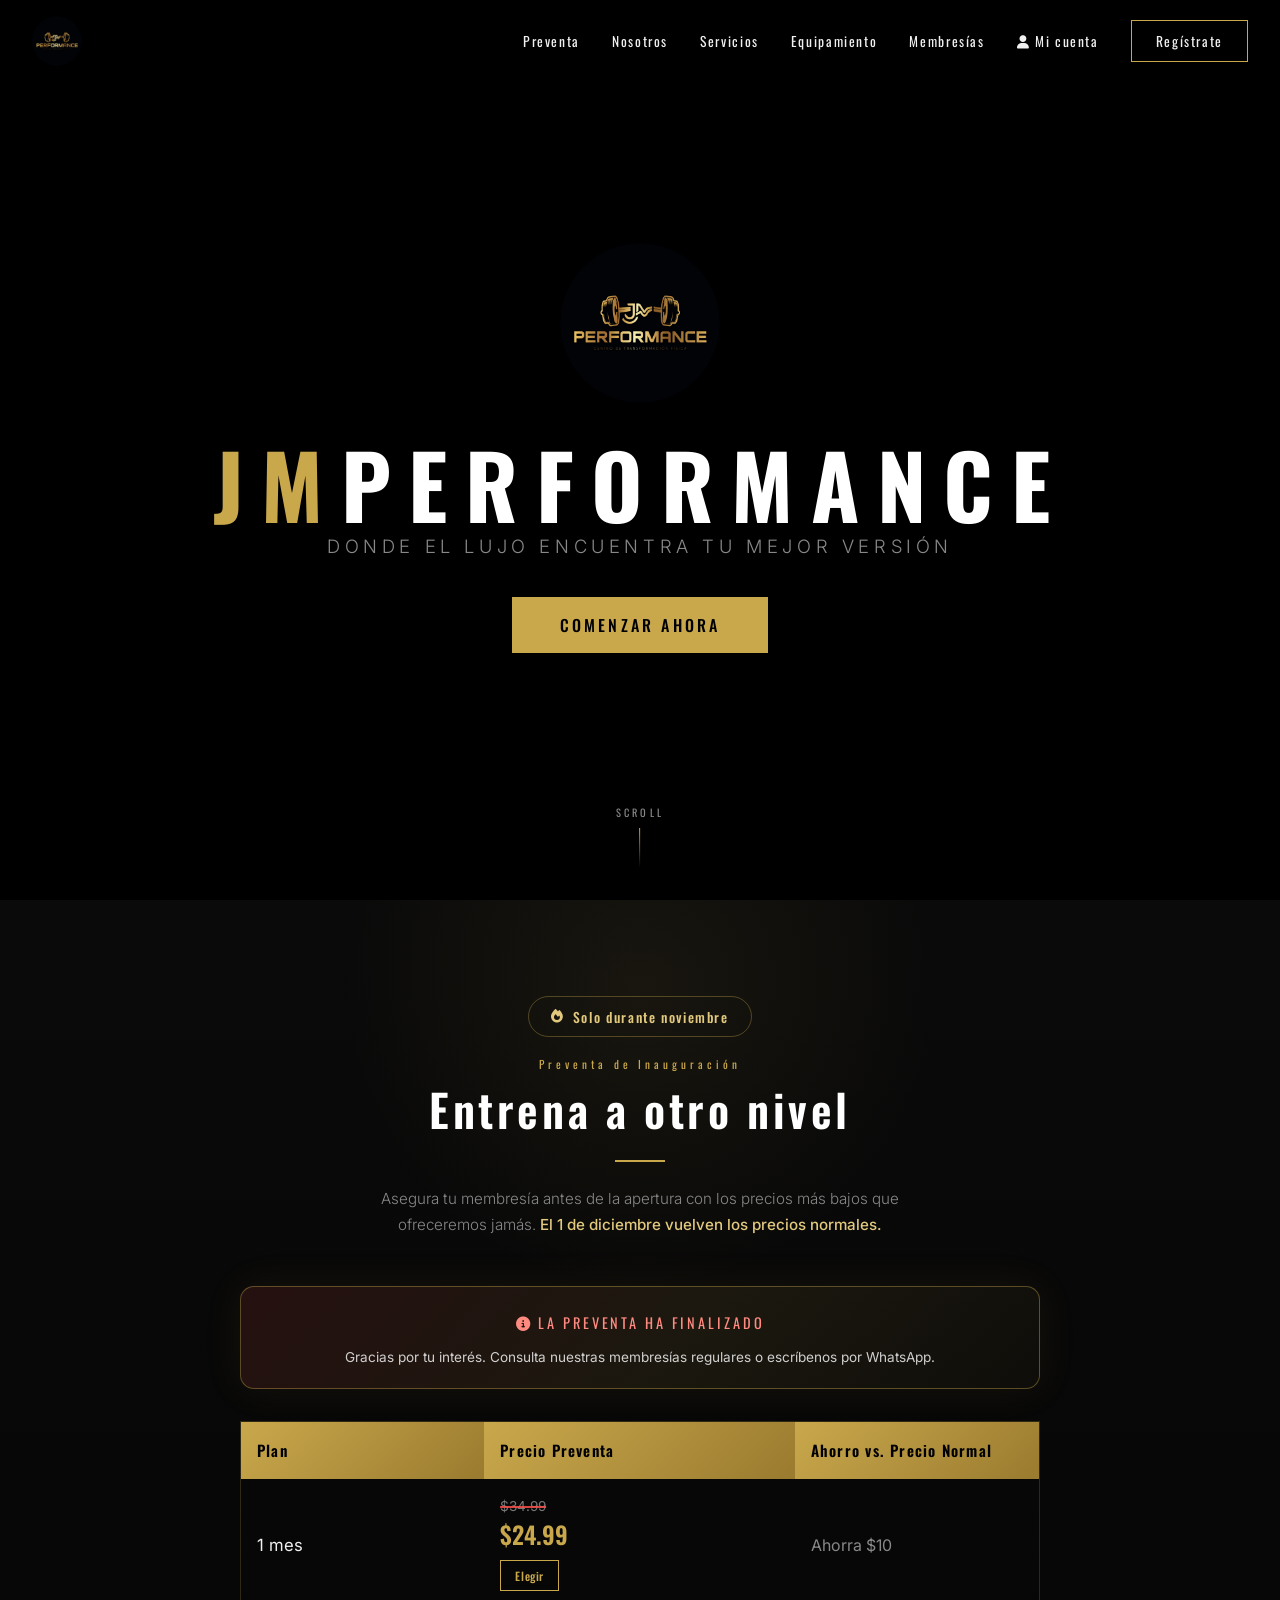
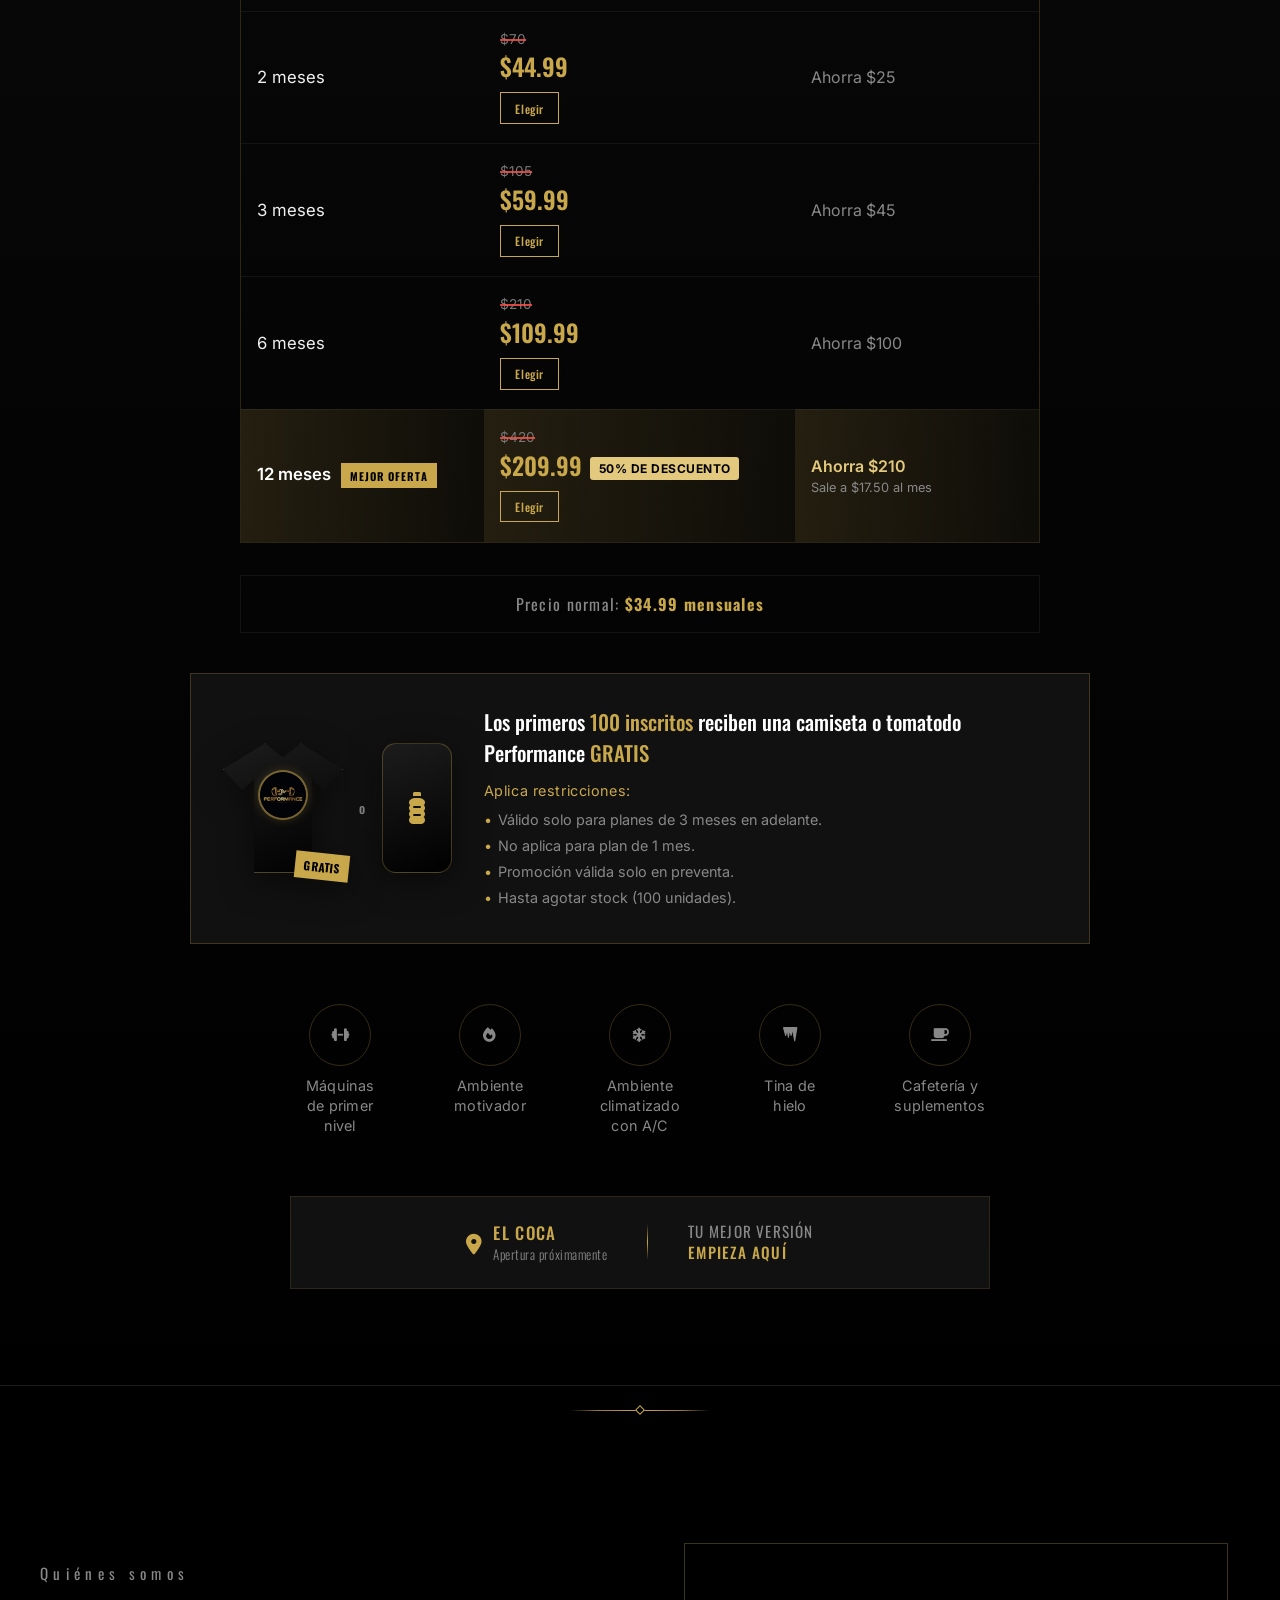
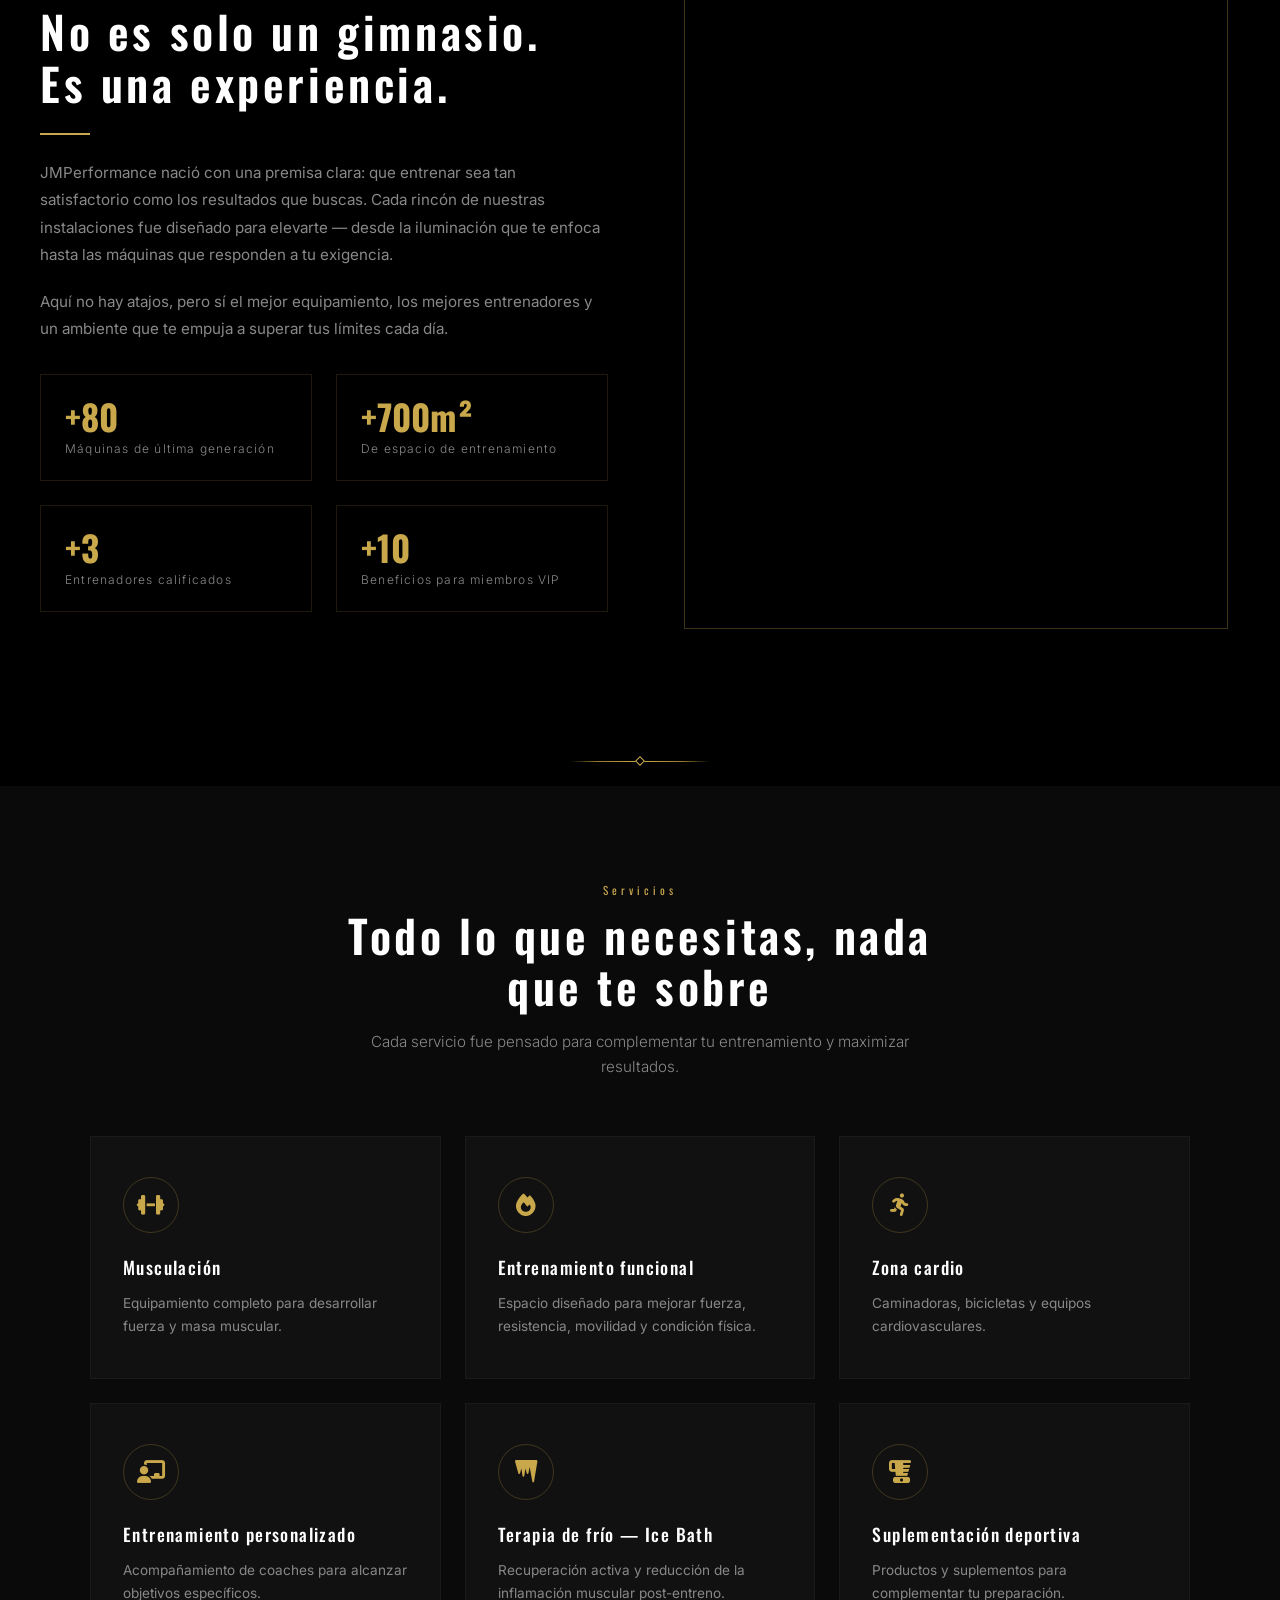
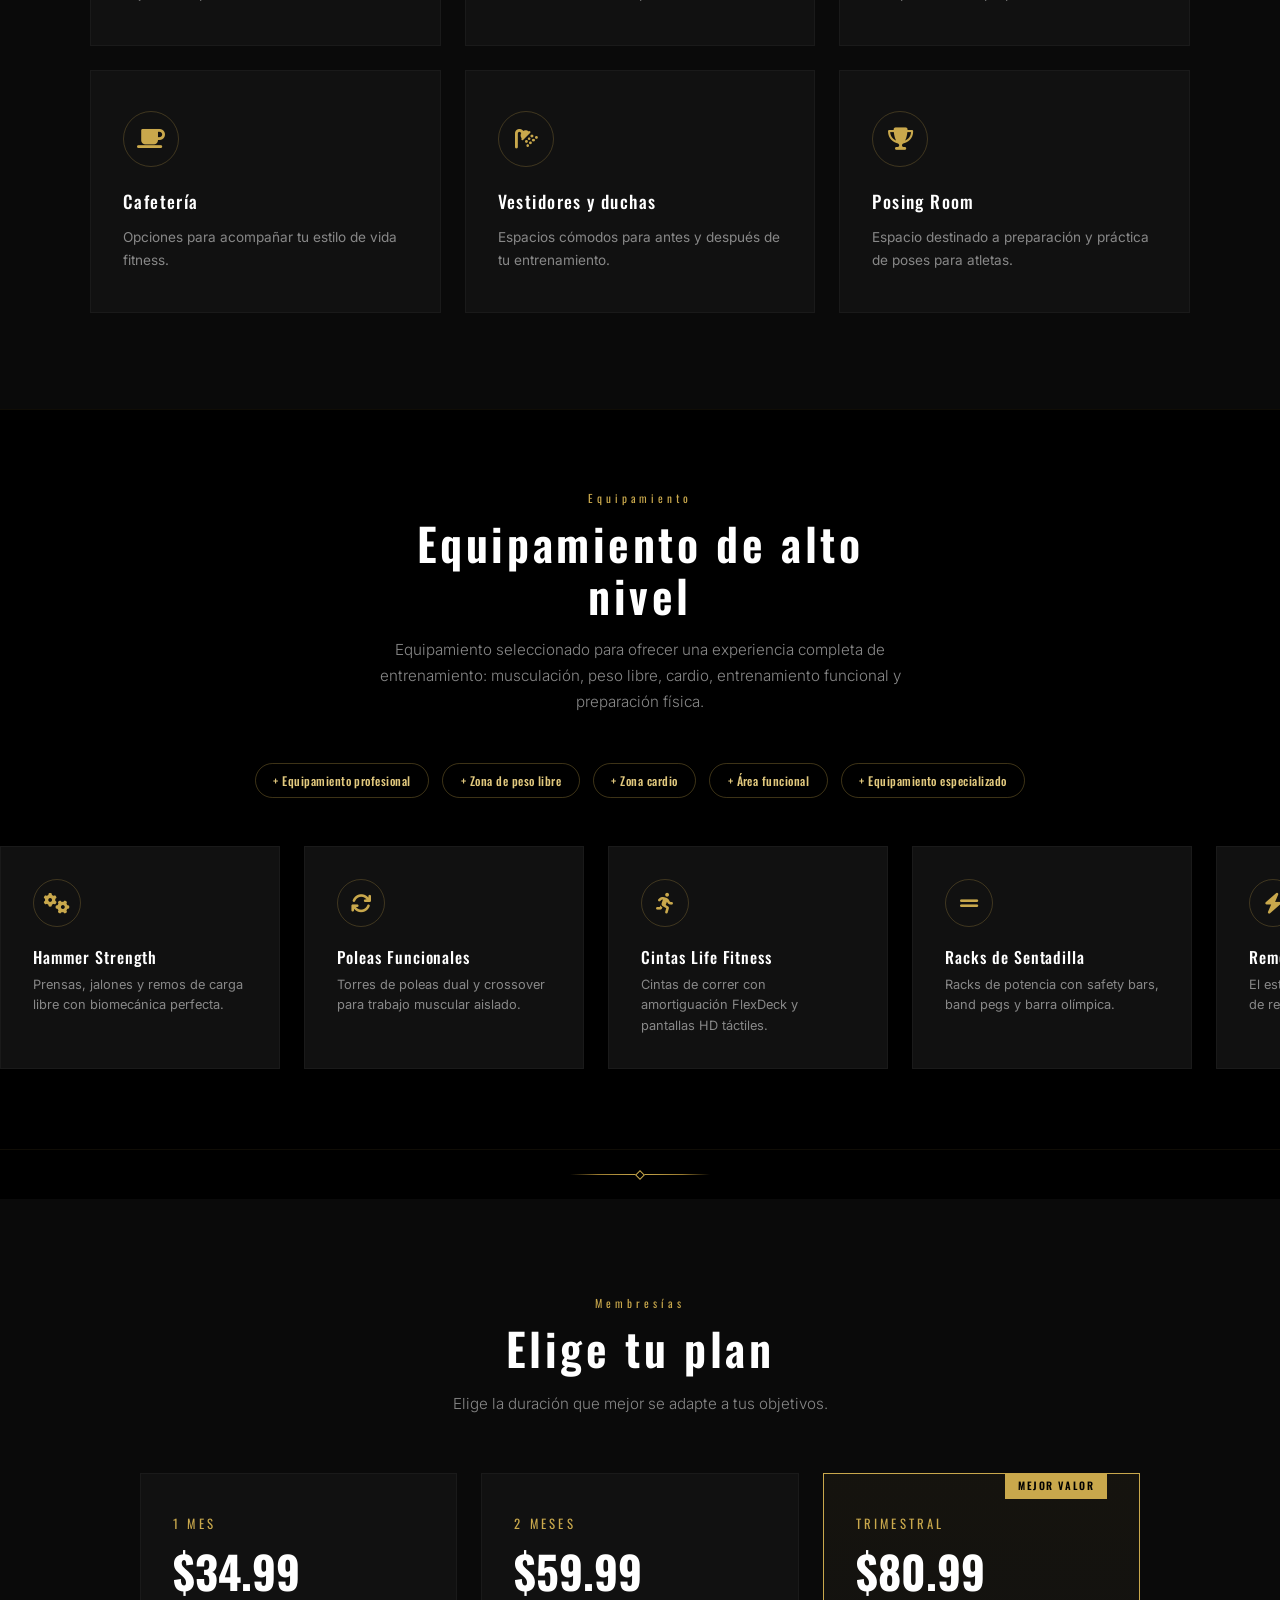
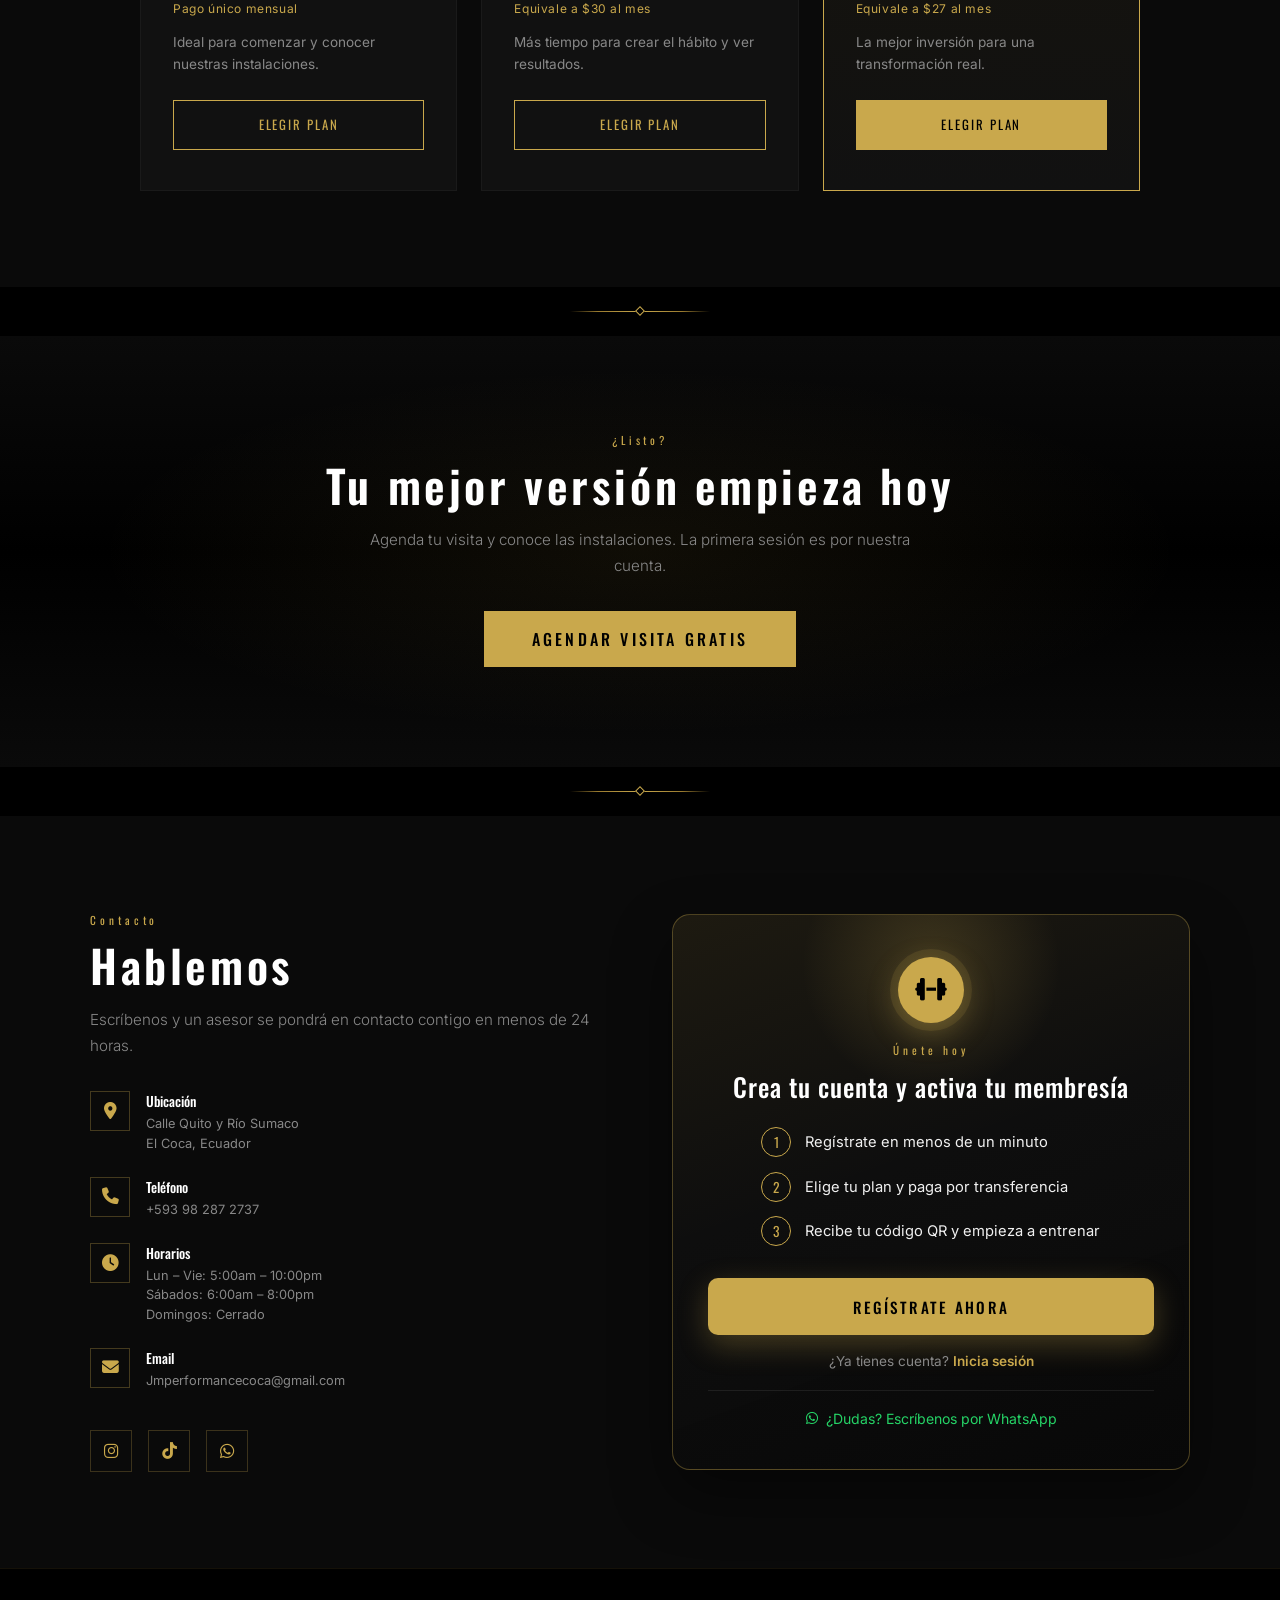
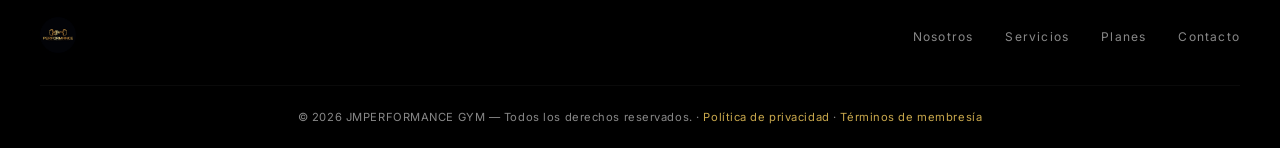
==== commit e67b53e5: "Membresía de 1 mes a 34.99" ====
--- a/index.html
+++ b/index.html
@@ -1,1882 +1,1882 @@
-<!DOCTYPE html>
-<html lang="es">
-<head>
-<!-- Google tag (gtag.js) -->
-<script async src="https://www.googletagmanager.com/gtag/js?id=G-QZ4P85LW8N"></script>
-<script>
-  window.dataLayer = window.dataLayer || [];
-  function gtag(){dataLayer.push(arguments);}
-  gtag('js', new Date());
-  gtag('config', 'G-QZ4P85LW8N');
-</script>
-<meta charset="UTF-8">
-<link rel="manifest" href="/manifest.webmanifest">
-<meta name="theme-color" content="#000000">
-<link rel="apple-touch-icon" href="/icons/apple-touch-icon.png">
-<meta name="mobile-web-app-capable" content="yes">
-<meta name="apple-mobile-web-app-capable" content="yes">
-<meta name="apple-mobile-web-app-status-bar-style" content="black-translucent">
-<meta name="apple-mobile-web-app-title" content="JMPerformance">
-<meta name="viewport" content="width=device-width, initial-scale=1.0, viewport-fit=cover">
-<title>JMPERFORMANCE — Gym de Élite</title>
-<meta name="description" content="Gym de élite en El Coca, Ecuador. Reserva tu membresía en preventa de inauguración con los precios más bajos que ofreceremos jamás.">
-
-<!-- Favicon -->
-<link rel="icon" type="image/png" href="logo.png?v=4">
-<link rel="apple-touch-icon" href="logo.png?v=4">
-
-<!-- Open Graph / Facebook, WhatsApp, Instagram -->
-<meta property="og:type" content="website">
-<meta property="og:title" content="JMPERFORMANCE — Gym de Élite">
-<meta property="og:description" content="Gym de élite en El Coca, Ecuador. Reserva tu membresía en preventa de inauguración con los precios más bajos que ofreceremos jamás.">
-<meta property="og:image" content="og-image.png">
-<meta property="og:url" content="https://aldairnoboa18-afk.github.io/jmperformance/">
-<meta property="og:locale" content="es_EC">
-
-<!-- Twitter Card -->
-<meta name="twitter:card" content="summary_large_image">
-<meta name="twitter:title" content="JMPERFORMANCE — Gym de Élite">
-<meta name="twitter:description" content="Gym de élite en El Coca, Ecuador. Reserva tu membresía en preventa de inauguración con los precios más bajos que ofreceremos jamás.">
-<meta name="twitter:image" content="og-image.png">
-<link href="https://fonts.googleapis.com/css2?family=Oswald:wght@300;400;500;600;700&family=Inter:wght@300;400;500;600&display=swap" rel="stylesheet">
-<link rel="stylesheet" href="https://cdnjs.cloudflare.com/ajax/libs/font-awesome/6.5.1/css/all.min.css">
-<style>
-*,*::before,*::after{margin:0;padding:0;box-sizing:border-box}
-:root{
-  --gold:#C9A84C;
-  --gold-light:#E2C97E;
-  --gold-dark:#9A7B2F;
-  --black:#000;
-  --dark:#0A0A0A;
-  --dark-card:#111111;
-  --dark-card-hover:#1a1a1a;
-  --gray:#888;
-  --light:#f0f0f0;
-  --white:#fff;
-  --font-display:'Oswald',sans-serif;
-  --font-body:'Inter',sans-serif;
-}
-html{scroll-behavior:smooth;scroll-padding-top:80px}
-body{
-  font-family:var(--font-body);
-  background:var(--black);
-  color:var(--light);
-  overflow-x:hidden;
-  -webkit-font-smoothing:antialiased;
-}
-
-/* ─── SCROLLBAR ─── */
-::-webkit-scrollbar{width:6px}
-::-webkit-scrollbar-track{background:var(--black)}
-::-webkit-scrollbar-thumb{background:var(--gold-dark);border-radius:3px}
-
-/* ─── NAV ─── */
-.nav{
-  position:fixed;top:0;left:0;right:0;z-index:1000;
-  padding:1rem 2rem;
-  display:flex;align-items:center;justify-content:space-between;
-  transition:background .4s,backdrop-filter .4s,padding .4s;
-}
-.nav.scrolled{
-  background:rgba(0,0,0,.92);
-  backdrop-filter:blur(20px);
-  padding:.7rem 2rem;
-  border-bottom:1px solid rgba(201,168,76,.15);
-}
-.nav-logo{height:50px;transition:height .3s}
-.nav.scrolled .nav-logo{height:40px}
-.nav-links{display:flex;gap:2rem;list-style:none;align-items:center}
-.nav-links a{
-  font-family:var(--font-display);
-  font-size:.85rem;font-weight:400;letter-spacing:.12em;
-  color:var(--light);text-decoration:none;
-  position:relative;transition:color .3s;
-}
-.nav-links a::after{
-  content:'';position:absolute;bottom:-4px;left:0;width:0;height:1px;
-  background:var(--gold);transition:width .3s;
-}
-.nav-links a:hover{color:var(--gold)}
-.nav-links a:hover::after{width:100%}
-.nav-cta{
-  font-family:var(--font-display);
-  font-size:.8rem;font-weight:500;letter-spacing:.15em;
-  padding:.6rem 1.5rem;
-  border:1px solid var(--gold);color:var(--gold);
-  background:transparent;cursor:pointer;
-  transition:all .3s;text-decoration:none;
-}
-.nav-cta:hover{background:var(--gold);color:var(--black)}
-.nav-cta::after{display:none!important}
-
-/* hamburger */
-.hamburger{display:none;flex-direction:column;gap:5px;cursor:pointer;z-index:1001;background:none;border:none;padding:4px}
-.hamburger span{display:block;width:24px;height:2px;background:var(--gold);transition:all .3s}
-.hamburger.active span:nth-child(1){transform:rotate(45deg) translate(5px,5px)}
-.hamburger.active span:nth-child(2){opacity:0}
-.hamburger.active span:nth-child(3){transform:rotate(-45deg) translate(5px,-5px)}
-
-/* ─── HERO ─── */
-.hero{
-  position:relative;height:100vh;min-height:600px;
-  display:flex;align-items:center;justify-content:center;
-  overflow:hidden;
-}
-.hero-video{
-  position:absolute;inset:0;width:100%;height:100%;
-  object-fit:cover;z-index:0;
-}
-.hero-overlay{
-  position:absolute;inset:0;z-index:1;
-  background:linear-gradient(180deg,rgba(0,0,0,.55) 0%,rgba(0,0,0,.7) 50%,rgba(0,0,0,.95) 100%);
-}
-.hero-content{
-  position:relative;z-index:2;text-align:center;
-  padding:0 1.5rem;
-}
-.hero-logo{
-  width:160px;height:160px;
-  border-radius:50%;
-  margin:0 auto 2rem;
-  animation:pulseGold 3s ease-in-out infinite;
-}
-@keyframes pulseGold{
-  0%,100%{box-shadow:0 0 30px rgba(201,168,76,.2)}
-  50%{box-shadow:0 0 60px rgba(201,168,76,.4)}
-}
-.hero h1{
-  font-family:var(--font-display);
-  font-size:clamp(2.8rem,7vw,5.5rem);
-  font-weight:700;letter-spacing:.2em;
-  color:var(--white);
-  line-height:1;
-  margin-bottom:.5rem;
-}
-.hero h1 span{color:var(--gold)}
-.hero-tagline{
-  font-family:var(--font-body);
-  font-size:clamp(.9rem,1.8vw,1.15rem);
-  font-weight:300;letter-spacing:.25em;
-  color:var(--gray);
-  margin-bottom:2.5rem;
-}
-.hero-cta{
-  display:inline-block;
-  font-family:var(--font-display);
-  font-size:1rem;font-weight:500;letter-spacing:.2em;
-  padding:1rem 3rem;
-  background:var(--gold);color:var(--black);
-  text-decoration:none;
-  position:relative;overflow:hidden;
-  transition:all .4s;border:none;cursor:pointer;
-}
-.hero-cta:hover{
-  background:var(--gold-light);
-  transform:translateY(-2px);
-  box-shadow:0 10px 40px rgba(201,168,76,.3);
-}
-.scroll-indicator{
-  position:absolute;bottom:2rem;left:50%;transform:translateX(-50%);
-  z-index:2;display:flex;flex-direction:column;align-items:center;gap:.5rem;
-}
-.scroll-indicator span{
-  font-size:.65rem;letter-spacing:.3em;color:var(--gray);font-family:var(--font-display);
-}
-.scroll-line{
-  width:1px;height:40px;background:linear-gradient(180deg,var(--gold),transparent);
-  animation:scrollPulse 2s ease-in-out infinite;
-}
-@keyframes scrollPulse{0%,100%{opacity:.3;height:40px}50%{opacity:1;height:55px}}
-
-/* ─── SECTIONS ─── */
-section{padding:6rem 2rem}
-.section-label{
-  font-family:var(--font-display);
-  font-size:.7rem;font-weight:400;letter-spacing:.35em;
-  color:var(--gold);
-  margin-bottom:.75rem;
-}
-.section-title{
-  font-family:var(--font-display);
-  font-size:clamp(1.8rem,4vw,2.8rem);
-  font-weight:600;letter-spacing:.08em;
-  color:var(--white);line-height:1.15;
-  margin-bottom:1rem;
-}
-.section-subtitle{
-  font-size:.95rem;font-weight:300;
-  color:var(--gray);max-width:560px;
-  line-height:1.7;
-}
-.gold-line{
-  width:50px;height:2px;background:var(--gold);
-  margin:1.5rem 0;
-}
-
-/* ─── SECTION DIVIDER ─── */
-.section-divider{
-  display:flex;align-items:center;justify-content:center;
-  padding:1.5rem 0;
-}
-.section-divider span{
-  position:relative;
-  width:140px;height:1px;
-  background:linear-gradient(90deg,transparent,var(--gold-dark) 20%,var(--gold) 50%,var(--gold-dark) 80%,transparent);
-}
-.section-divider span::before{
-  content:'';position:absolute;top:50%;left:50%;
-  width:7px;height:7px;
-  background:var(--black);
-  border:1px solid var(--gold);
-  transform:translate(-50%,-50%) rotate(45deg);
-}
-
-/* ─── PAYMENT MODAL ─── */
-.payment-modal{
-  position:fixed;inset:0;z-index:2000;
-  display:flex;align-items:center;justify-content:center;
-  padding:2rem 1rem;
-  opacity:0;pointer-events:none;
-  transition:opacity .3s;
-}
-.payment-modal.open{opacity:1;pointer-events:auto}
-.payment-modal-overlay{
-  position:absolute;inset:0;
-  background:rgba(0,0,0,.85);backdrop-filter:blur(6px);
-}
-.payment-modal-box{
-  position:relative;z-index:1;
-  width:100%;max-width:560px;max-height:90vh;overflow-y:auto;
-  background:var(--dark-card);
-  border:1px solid rgba(201,168,76,.25);
-  padding:2.5rem 2rem;
-  transform:translateY(20px);
-  transition:transform .3s;
-}
-.payment-modal.open .payment-modal-box{transform:translateY(0)}
-.payment-modal-close{
-  position:absolute;top:1rem;right:1rem;
-  width:36px;height:36px;border-radius:50%;
-  background:transparent;border:1px solid rgba(255,255,255,.15);
-  color:var(--light);font-size:1.1rem;line-height:1;
-  cursor:pointer;transition:all .3s;
-  display:flex;align-items:center;justify-content:center;
-}
-.payment-modal-close:hover{border-color:var(--gold);color:var(--gold)}
-.payment-modal-header{text-align:center;margin-bottom:1.8rem}
-.payment-modal-header h3{
-  font-family:var(--font-display);font-size:1.4rem;font-weight:600;
-  color:var(--white);letter-spacing:.05em;margin:.4rem 0;
-}
-.payment-plan-price{
-  font-family:var(--font-display);font-size:1.2rem;color:var(--gold);font-weight:600;
-}
-.payment-section-title{
-  font-family:var(--font-display);font-size:.8rem;letter-spacing:.1em;
-  color:var(--gold);margin-bottom:.9rem;
-}
-.payment-tabs{
-  display:flex;gap:.5rem;margin-bottom:1.8rem;
-  border-bottom:1px solid rgba(255,255,255,.08);
-}
-.payment-tab{
-  flex:1;display:flex;align-items:center;justify-content:center;gap:.5rem;
-  font-family:var(--font-display);font-size:.78rem;font-weight:500;letter-spacing:.04em;
-  color:var(--gray);background:transparent;border:none;
-  padding:.9rem .5rem;cursor:pointer;
-  border-bottom:2px solid transparent;margin-bottom:-1px;
-  transition:color .3s,border-color .3s;
-}
-.payment-tab:hover{color:var(--light)}
-.payment-tab.active{color:var(--gold);border-color:var(--gold)}
-.payment-tab-panel{display:none}
-.payment-tab-panel.active{display:block}
-.payment-card-placeholder{
-  text-align:center;padding:3rem 1.5rem;
-  border:1px dashed rgba(201,168,76,.3);
-  margin-bottom:1rem;
-}
-.payment-card-placeholder i{font-size:2.5rem;color:var(--gold);margin-bottom:1rem;display:block}
-.payment-card-placeholder h4{
-  font-family:var(--font-display);font-size:1.1rem;color:var(--white);
-  margin-bottom:.6rem;letter-spacing:.03em;
-}
-.payment-card-placeholder p{font-size:.85rem;color:var(--gray);line-height:1.6;max-width:360px;margin:0 auto}
-.payment-transfer-info{
-  background:rgba(255,255,255,.02);
-  border:1px solid rgba(201,168,76,.15);
-  padding:1.3rem;margin-bottom:1.8rem;
-}
-.transfer-detail{
-  display:flex;align-items:center;justify-content:space-between;gap:.5rem;
-  padding:.5rem 0;border-bottom:1px solid rgba(255,255,255,.05);
-  font-size:.88rem;flex-wrap:wrap;
-}
-.transfer-detail:last-child{border-bottom:none}
-.transfer-detail span{color:var(--gray)}
-.transfer-detail strong{color:var(--light);font-weight:500}
-.transfer-detail.highlight{
-  margin-top:.4rem;padding-top:.8rem;border-top:1px solid rgba(201,168,76,.2);
-}
-.transfer-detail.highlight strong{color:var(--gold);font-size:1.1rem;font-family:var(--font-display)}
-.copy-btn{
-  font-family:var(--font-display);font-size:.65rem;letter-spacing:.05em;
-  padding:.3rem .6rem;border:1px solid rgba(201,168,76,.3);
-  background:transparent;color:var(--gold);cursor:pointer;
-  transition:all .3s;
-}
-.copy-btn:hover{background:var(--gold);color:var(--black)}
-.payment-form{margin-bottom:1.8rem}
-.payment-form .form-group{margin-bottom:1rem}
-.payment-form input[type="file"]{
-  padding:.6rem;font-size:.82rem;color:var(--gray);
-}
-.payment-form input[type="file"]::file-selector-button{
-  font-family:var(--font-display);font-size:.72rem;letter-spacing:.05em;
-  padding:.5rem 1rem;margin-right:.9rem;
-  background:var(--gold);color:var(--black);
-  border:none;cursor:pointer;transition:background .3s;
-}
-.payment-form input[type="file"]::file-selector-button:hover{background:var(--gold-light)}
-.payment-voucher{margin-bottom:1.8rem}
-.voucher-card{
-  background:linear-gradient(180deg,rgba(201,168,76,.08),transparent);
-  border:1px dashed rgba(201,168,76,.35);
-  padding:1.3rem;
-}
-.voucher-header{
-  display:flex;align-items:center;gap:.7rem;
-  padding-bottom:.8rem;margin-bottom:.8rem;
-  border-bottom:1px solid rgba(201,168,76,.2);
-}
-.voucher-header img{width:32px;height:32px;border-radius:50%}
-.voucher-header span{
-  font-family:var(--font-display);font-size:.7rem;letter-spacing:.1em;color:var(--gold);
-}
-.voucher-row{
-  display:flex;justify-content:space-between;gap:.5rem;
-  font-size:.85rem;padding:.35rem 0;color:var(--light);
-}
-.voucher-row span{color:var(--gray)}
-.voucher-proof{margin-top:.8rem}
-.voucher-proof img{width:100%;max-height:160px;object-fit:contain;border:1px solid rgba(201,168,76,.2)}
-.payment-submit{
-  width:100%;display:flex;align-items:center;justify-content:center;gap:.6rem;
-  font-size:.9rem;padding:1rem;
-}
-.payment-note{
-  text-align:center;font-size:.75rem;color:var(--gray);margin-top:.8rem;line-height:1.5;
-}
-.payment-note a,.form-consent a,.footer-copy a{color:var(--gold);text-decoration:none}
-.payment-note a:hover,.form-consent a:hover,.footer-copy a:hover{text-decoration:underline}
-.payment-error{color:#f85149;font-size:.82rem;min-height:1.1em;margin:.8rem 0 0;text-align:center}
-.form-consent{font-size:.75rem;color:var(--gray);margin:-.4rem 0 1rem}
-.choose-btn{
-  font-family:var(--font-display);font-size:.72rem;font-weight:500;letter-spacing:.05em;
-  padding:.4rem .9rem;margin-top:.5rem;
-  border:1px solid var(--gold);color:var(--gold);
-  background:transparent;cursor:pointer;transition:all .3s;
-  display:inline-block;white-space:nowrap;
-}
-.choose-btn:hover{background:var(--gold);color:var(--black)}
-
-/* ─── FLOATING CTA ─── */
-.floating-cta{
-  display:none;align-items:center;gap:.5rem;
-  position:fixed;bottom:1.4rem;left:50%;
-  transform:translateX(-50%) translateY(140%);
-  z-index:999;
-  font-family:var(--font-display);font-size:.8rem;font-weight:600;letter-spacing:.08em;
-  padding:.85rem 1.7rem;border-radius:50px;
-  background:var(--gold);color:var(--black);
-  text-decoration:none;
-  box-shadow:0 10px 30px rgba(0,0,0,.45);
-  transition:transform .4s ease,opacity .4s ease;
-  opacity:0;
-}
-.floating-cta.visible{transform:translateX(-50%) translateY(0);opacity:1}
-@media(max-width:900px){
-  .floating-cta{display:inline-flex}
-}
-
-/* ─── PREVENTA ─── */
-.preventa-section{
-  background:linear-gradient(180deg,var(--dark) 0%,var(--black) 100%);
-  position:relative;border-bottom:1px solid rgba(201,168,76,.1);
-  overflow:hidden;
-}
-.preventa-section::before{
-  content:'';position:absolute;top:-10%;left:50%;transform:translateX(-50%);
-  width:600px;height:600px;
-  background:radial-gradient(ellipse at center,rgba(201,168,76,.08) 0%,transparent 70%);
-  pointer-events:none;
-}
-.urgency-badge{
-  display:inline-flex;align-items:center;gap:.5rem;
-  font-family:var(--font-display);font-size:.85rem;font-weight:500;
-  letter-spacing:.12em;color:var(--gold-light);
-  padding:.6rem 1.4rem;margin-bottom:1.2rem;
-  border:1px solid rgba(201,168,76,.35);border-radius:30px;
-  animation:urgencyPulse 2.2s ease-in-out infinite;
-}
-@keyframes urgencyPulse{
-  0%,100%{box-shadow:0 0 0 0 rgba(201,168,76,.25);background:rgba(201,168,76,.05)}
-  50%{box-shadow:0 0 16px 2px rgba(201,168,76,.2);background:rgba(201,168,76,.1)}
-}
-.preventa-header{text-align:center;max-width:650px;margin:0 auto 3rem;position:relative}
-.preventa-header .gold-line{margin-left:auto;margin-right:auto}
-.preventa-header .section-subtitle{margin:0 auto}
-.pricing-table{
-  max-width:800px;margin:0 auto 2rem;position:relative;
-  border:1px solid rgba(201,168,76,.2);
-  overflow-x:auto;
-}
-.pricing-table table{width:100%;border-collapse:collapse;min-width:480px}
-.pricing-table th{
-  background:linear-gradient(135deg,var(--gold),var(--gold-dark));
-  color:var(--black);
-  font-family:var(--font-display);
-  font-size:.95rem;font-weight:600;letter-spacing:.08em;
-  padding:1.1rem 1rem;text-align:left;
-}
-.pricing-table td{
-  padding:1.2rem 1rem;font-size:1.05rem;color:var(--light);
-  border-bottom:1px solid rgba(255,255,255,.05);
-  transition:background .3s;
-}
-.pricing-table tr:last-child td{border-bottom:none}
-.pricing-table tbody tr:hover td{background:rgba(201,168,76,.05)}
-.pricing-table .price-cell{font-family:var(--font-display);font-weight:600;color:var(--gold);font-size:1.5rem}
-.pricing-table .discount-tag{
-  display:inline-block;font-family:var(--font-body);font-weight:700;
-  font-size:.75rem;letter-spacing:.04em;color:var(--black);
-  background:var(--gold-light);padding:.25rem .55rem;border-radius:3px;
-  margin-left:.5rem;vertical-align:middle;
-}
-.pricing-table .savings-cell{color:var(--gray);font-size:1rem}
-.pricing-table tr.best-value td{
-  background:linear-gradient(90deg,rgba(201,168,76,.16),rgba(201,168,76,.05));
-}
-.pricing-table tr.best-value:hover td{background:linear-gradient(90deg,rgba(201,168,76,.22),rgba(201,168,76,.08))}
-.pricing-table tr.best-value td:first-child{
-  font-weight:600;color:var(--white);
-}
-.best-value-ribbon{
-  display:inline-block;margin-left:.6rem;
-  background:var(--gold);color:var(--black);
-  font-family:var(--font-display);font-size:.68rem;font-weight:700;
-  letter-spacing:.08em;padding:.3rem .6rem;
-  vertical-align:middle;
-}
-/* precios tachados y cuenta regresiva */
-.pricing-table .old-price{display:block;font-family:var(--font-body);font-size:.85rem;font-weight:400;color:#777;text-decoration-color:rgba(248,81,73,.85);text-decoration-thickness:2px;margin-bottom:.1rem}
-.pricing-table .choose-btn{margin-top:.5rem}
-.pricing-table .save-big{color:var(--gold-light);font-weight:600}
-.pricing-table .savings-cell small{color:var(--gray);font-size:.8rem}
-.hot-ribbon{display:inline-flex;align-items:center;gap:.3rem;margin-left:.6rem;background:rgba(248,81,73,.15);color:#ff8a80;border:1px solid rgba(248,81,73,.45);font-family:var(--font-display);font-size:.65rem;font-weight:700;letter-spacing:.08em;padding:.25rem .55rem;vertical-align:middle;border-radius:3px}
-.preventa-header .hl{color:var(--gold-light);font-weight:500}
-.countdown-box{
-  max-width:800px;margin:0 auto 2rem;text-align:center;position:relative;overflow:hidden;
-  padding:1.6rem 1rem 1.4rem;border-radius:14px;
-  background:linear-gradient(135deg,rgba(248,81,73,.12),rgba(201,168,76,.1) 55%,rgba(201,168,76,.04));
-  border:1px solid rgba(201,168,76,.4);
-  box-shadow:0 0 40px rgba(201,168,76,.08);
-}
-.countdown-box::after{content:'';position:absolute;top:0;left:-40%;width:30%;height:100%;background:linear-gradient(90deg,transparent,rgba(255,255,255,.07),transparent);transform:skewX(-20deg);animation:cdShine 4s ease-in-out infinite}
-@keyframes cdShine{0%,60%{left:-40%}100%{left:130%}}
-.cd-title{font-family:var(--font-display);letter-spacing:.2em;font-size:.9rem;color:#ff8a80;margin-bottom:1rem}
-.cd-title i{animation:cdBlink 1s steps(2) infinite}
-@keyframes cdBlink{50%{opacity:.3}}
-.cd-timer{display:flex;justify-content:center;align-items:flex-start;gap:.6rem}
-.cd-unit{min-width:74px;padding:.7rem .4rem;background:rgba(0,0,0,.55);border:1px solid rgba(201,168,76,.3);border-radius:10px}
-.cd-unit b{display:block;font-family:var(--font-display);font-size:2.4rem;font-weight:600;color:var(--gold);line-height:1;font-variant-numeric:tabular-nums}
-.cd-unit span{display:block;margin-top:.35rem;font-size:.68rem;letter-spacing:.15em;text-transform:uppercase;color:var(--gray)}
-.cd-sep{font-style:normal;font-family:var(--font-display);font-size:2rem;color:rgba(201,168,76,.5);padding-top:.5rem}
-.cd-note{margin-top:1rem;font-size:.85rem;color:var(--light);opacity:.85}
-.countdown-box.ended .cd-timer{display:none}
-@media(max-width:560px){.cd-unit{min-width:58px}.cd-unit b{font-size:1.8rem}.cd-sep{font-size:1.5rem}.cd-timer{gap:.3rem}}
-.normal-price-note{
-  text-align:center;font-family:var(--font-display);
-  font-size:1rem;letter-spacing:.08em;color:var(--gray);
-  max-width:800px;margin:0 auto 2.5rem;padding:1rem;
-  border:1px solid rgba(255,255,255,.06);
-}
-.normal-price-note strong{color:var(--gold)}
-.promo-banner{
-  display:flex;gap:2rem;align-items:center;
-  max-width:900px;margin:0 auto 3rem;padding:2rem;
-  background:var(--dark-card);border:1px solid rgba(201,168,76,.25);
-  transition:transform .4s,border-color .4s;
-}
-.promo-banner:hover{transform:translateY(-3px);border-color:rgba(201,168,76,.5)}
-.gift-options{display:flex;align-items:center;gap:1rem;flex-shrink:0}
-.gift-divider{
-  font-family:var(--font-display);font-size:.85rem;font-weight:500;
-  color:var(--gray);letter-spacing:.05em;
-}
-.bottle-mockup{
-  width:70px;height:130px;flex-shrink:0;
-  display:flex;align-items:center;justify-content:center;
-  background:linear-gradient(160deg,#1c1c1c,#000);
-  border:1px solid rgba(201,168,76,.3);border-radius:14px;
-  font-size:2rem;color:var(--gold);
-  filter:drop-shadow(0 8px 16px rgba(0,0,0,.5));
-  transition:transform .4s;
-}
-.promo-banner:hover .bottle-mockup{transform:rotate(3deg) scale(1.04)}
-.tshirt-mockup{
-  position:relative;width:120px;height:130px;flex-shrink:0;
-  filter:drop-shadow(0 8px 16px rgba(0,0,0,.5));
-  transition:transform .4s;
-}
-.promo-banner:hover .tshirt-mockup{transform:rotate(-3deg) scale(1.04)}
-.tshirt-shape{
-  position:absolute;inset:0;
-  background:linear-gradient(160deg,#1c1c1c,#000);
-  clip-path:polygon(35% 0%,50% 11%,65% 0%,100% 20%,84% 36%,74% 28%,74% 100%,26% 100%,26% 28%,16% 36%,0% 20%);
-  border:1px solid rgba(201,168,76,.3);
-}
-.tshirt-logo{
-  position:absolute;top:40%;left:50%;transform:translate(-50%,-50%);
-  width:46px;height:46px;border-radius:50%;overflow:hidden;
-  box-shadow:0 0 0 2px rgba(201,168,76,.5),0 0 12px rgba(201,168,76,.3);
-}
-.tshirt-logo img{width:100%;height:100%;object-fit:cover;display:block}
-.tshirt-badge{
-  position:absolute;bottom:-6px;right:-6px;
-  background:var(--gold);color:var(--black);
-  font-family:var(--font-display);font-size:.72rem;font-weight:700;
-  padding:.3rem .55rem;letter-spacing:.05em;
-  transform:rotate(6deg);
-}
-.promo-text h3{
-  font-family:var(--font-display);font-weight:500;
-  color:var(--white);font-size:1.3rem;line-height:1.5;margin-bottom:.9rem;
-}
-.promo-text h3 span{color:var(--gold)}
-.promo-restrictions-label{font-size:.9rem;color:var(--gold);letter-spacing:.04em;margin-bottom:.5rem}
-.promo-restrictions{font-size:.9rem;color:var(--gray);line-height:1.8}
-.promo-restrictions li{list-style:none;padding-left:1em;position:relative}
-.promo-restrictions li::before{content:'•';color:var(--gold);position:absolute;left:0}
-.amenities-row{
-  display:flex;justify-content:center;flex-wrap:wrap;
-  gap:2rem 2.5rem;max-width:900px;margin:0 auto 3rem;
-}
-.amenity{
-  display:flex;flex-direction:column;align-items:center;gap:.6rem;
-  text-align:center;width:110px;padding:.75rem;
-  transition:transform .3s;
-}
-.amenity:hover{transform:translateY(-4px)}
-.amenity-icon{
-  font-size:1.6rem;width:62px;height:62px;color:var(--gold);
-  display:flex;align-items:center;justify-content:center;
-  border:1px solid rgba(201,168,76,.25);border-radius:50%;
-  transition:border-color .3s,box-shadow .3s;
-}
-.amenity:hover .amenity-icon{border-color:var(--gold);box-shadow:0 0 16px rgba(201,168,76,.25)}
-.amenity span{font-size:.9rem;color:var(--gray);letter-spacing:.02em;line-height:1.4}
-.preventa-footer{
-  display:flex;align-items:center;justify-content:center;gap:2.5rem;
-  max-width:700px;margin:0 auto;padding:1.5rem 2rem;
-  background:var(--dark-card);border:1px solid rgba(201,168,76,.15);
-  flex-wrap:wrap;
-}
-.location-badge{
-  display:flex;align-items:center;gap:.6rem;
-  font-family:var(--font-display);letter-spacing:.08em;
-  color:var(--gold);font-size:1.05rem;font-weight:500;
-}
-.location-badge .loc-icon{font-size:1.3rem}
-.location-badge div{display:flex;flex-direction:column;text-align:left;line-height:1.4}
-.location-badge .soon{color:var(--gray);font-size:.82rem;font-weight:300;letter-spacing:.04em}
-.footer-divider{width:1px;height:36px;background:linear-gradient(180deg,transparent,var(--gold),transparent)}
-.preventa-tagline{
-  display:flex;flex-direction:column;line-height:1.4;
-  font-family:var(--font-display);font-size:.95rem;
-  letter-spacing:.08em;color:var(--gray);
-}
-.preventa-tagline .highlight{color:var(--gold);font-weight:500}
-
-/* ─── ABOUT ─── */
-.about{
-  display:grid;grid-template-columns:1fr 1fr;
-  gap:4rem;max-width:1200px;margin:0 auto;
-  align-items:center;
-}
-.about-text p{
-  font-size:.95rem;line-height:1.8;color:var(--gray);
-  margin-bottom:1.2rem;
-}
-.about-stats{
-  display:grid;grid-template-columns:1fr 1fr;gap:1.5rem;
-  margin-top:2rem;
-}
-.stat{
-  padding:1.5rem;
-  border:1px solid rgba(201,168,76,.15);
-  transition:border-color .3s,transform .3s;
-}
-.stat:hover{border-color:var(--gold);transform:translateY(-3px)}
-.stat-number{
-  font-family:var(--font-display);
-  font-size:2.2rem;font-weight:700;
-  color:var(--gold);line-height:1;
-}
-.stat-label{
-  font-size:.75rem;font-weight:300;color:var(--gray);
-  letter-spacing:.1em;margin-top:.4rem;
-}
-.about-visual{
-  position:relative;
-  aspect-ratio:4/5;overflow:hidden;
-}
-.about-visual video{
-  width:100%;height:100%;object-fit:cover;
-  filter:brightness(.85) contrast(1.1);
-}
-.about-visual-border{
-  position:absolute;inset:12px;
-  border:1px solid rgba(201,168,76,.3);
-  pointer-events:none;
-}
-
-/* ─── FEATURES ─── */
-.features-section{background:var(--dark)}
-.features-header{text-align:center;max-width:600px;margin:0 auto 3.5rem}
-.features-header .section-subtitle{margin:0 auto}
-.features-grid{
-  display:grid;grid-template-columns:repeat(3,1fr);
-  gap:1.5rem;max-width:1100px;margin:0 auto;
-}
-.feature-card{
-  padding:2.5rem 2rem;
-  background:var(--dark-card);
-  border:1px solid rgba(255,255,255,.04);
-  transition:all .4s;position:relative;overflow:hidden;
-}
-.feature-card::before{
-  content:'';position:absolute;top:0;left:0;right:0;
-  height:2px;background:var(--gold);
-  transform:scaleX(0);transform-origin:left;
-  transition:transform .4s;
-}
-.feature-card:hover{
-  border-color:rgba(201,168,76,.2);
-  transform:translateY(-4px);
-}
-.feature-card:hover::before{transform:scaleX(1)}
-.feature-icon{
-  width:56px;height:56px;margin-bottom:1.3rem;
-  display:flex;align-items:center;justify-content:center;
-  border:1px solid rgba(201,168,76,.25);border-radius:50%;
-  font-size:1.4rem;color:var(--gold);
-  transition:border-color .3s,box-shadow .3s,transform .3s;
-}
-.feature-card:hover .feature-icon{
-  border-color:var(--gold);box-shadow:0 0 16px rgba(201,168,76,.25);transform:scale(1.06);
-}
-.feature-card h3{
-  font-family:var(--font-display);
-  font-size:1.1rem;font-weight:500;letter-spacing:.08em;
-  color:var(--white);margin-bottom:.75rem;
-}
-.feature-card p{
-  font-size:.85rem;line-height:1.7;color:var(--gray);
-}
-
-/* ─── EQUIPMENT MARQUEE ─── */
-.equipment-section{
-  padding:5rem 0;overflow:hidden;
-  border-top:1px solid rgba(201,168,76,.08);
-  border-bottom:1px solid rgba(201,168,76,.08);
-}
-.equipment-header{padding:0 2rem;text-align:center;max-width:600px;margin:0 auto 3rem}
-.equipment-header .section-subtitle{margin:0 auto}
-.equipment-highlights{
-  display:flex;flex-wrap:wrap;justify-content:center;gap:.8rem;
-  max-width:900px;margin:0 auto 3rem;padding:0 2rem;
-}
-.eq-highlight{
-  font-family:var(--font-display);font-size:.75rem;font-weight:500;letter-spacing:.04em;
-  color:var(--gold-light);
-  padding:.5rem 1.1rem;
-  border:1px solid rgba(201,168,76,.3);border-radius:30px;
-  white-space:nowrap;
-}
-.marquee-track{
-  display:flex;gap:1.5rem;
-  animation:marquee 30s linear infinite;
-  width:max-content;
-}
-.marquee-track:hover{animation-play-state:paused}
-@keyframes marquee{0%{transform:translateX(0)}100%{transform:translateX(-50%)}}
-.equip-card{
-  flex-shrink:0;width:280px;
-  padding:2rem;
-  background:var(--dark-card);
-  border:1px solid rgba(255,255,255,.04);
-  transition:border-color .3s;
-}
-.equip-card:hover{border-color:rgba(201,168,76,.25)}
-.equip-icon{
-  width:48px;height:48px;margin-bottom:1.1rem;
-  display:flex;align-items:center;justify-content:center;
-  border:1px solid rgba(201,168,76,.25);border-radius:50%;
-  font-size:1.3rem;color:var(--gold);
-  transition:border-color .3s;
-}
-.equip-card:hover .equip-icon{border-color:var(--gold)}
-.equip-card h4{
-  font-family:var(--font-display);
-  font-size:1rem;font-weight:500;letter-spacing:.06em;
-  color:var(--white);margin-bottom:.4rem;
-}
-.equip-card p{font-size:.8rem;color:var(--gray);line-height:1.6}
-
-/* ─── PLANS ─── */
-.plans-section{background:var(--dark)}
-.plans-header{text-align:center;max-width:600px;margin:0 auto 3.5rem}
-.plans-header .section-subtitle{margin:0 auto}
-.plans-grid{
-  display:grid;grid-template-columns:repeat(3,1fr);
-  gap:1.5rem;max-width:1000px;margin:0 auto;
-  align-items:start;
-}
-.plan-card{
-  padding:2.5rem 2rem;
-  background:var(--dark-card);
-  border:1px solid rgba(255,255,255,.04);
-  transition:all .4s;position:relative;
-}
-.plan-card.featured{
-  border-color:var(--gold);
-  background:linear-gradient(180deg,rgba(201,168,76,.06) 0%,var(--dark-card) 100%);
-}
-.plan-badge{
-  position:absolute;top:-1px;right:2rem;
-  background:var(--gold);color:var(--black);
-  font-family:var(--font-display);
-  font-size:.65rem;font-weight:600;letter-spacing:.15em;
-  padding:.35rem .8rem;
-}
-.plan-name{
-  font-family:var(--font-display);
-  font-size:.8rem;font-weight:400;letter-spacing:.25em;
-  color:var(--gold);margin-bottom:1rem;
-}
-.plan-desc{
-  font-size:.85rem;color:var(--gray);
-  margin:1rem 0 1.5rem;line-height:1.6;
-}
-.plan-price{
-  font-family:var(--font-display);
-  font-size:2.8rem;font-weight:700;color:var(--white);line-height:1;
-}
-.plan-note{font-size:.75rem;color:var(--gold);letter-spacing:.05em;margin-top:.5rem}
-.plan-cta{
-  display:block;width:100%;padding:.9rem 1rem;
-  border:1px solid var(--gold);background:transparent;color:var(--gold);
-  font-family:var(--font-display);font-size:.8rem;letter-spacing:.15em;text-transform:uppercase;
-  cursor:pointer;transition:all .3s;
-}
-.plan-cta:hover,.plan-card.featured .plan-cta{background:var(--gold);color:var(--black)}
-.plan-card.featured .plan-cta:hover{background:var(--gold-light)}
-.plan-cycles{display:flex;flex-direction:column;gap:.7rem}
-.cycle-btn{
-  display:flex;align-items:center;justify-content:space-between;
-  width:100%;
-  padding:.85rem 1.1rem;
-  border:1px solid var(--gold);
-  background:transparent;
-  cursor:pointer;transition:all .3s;
-  text-align:left;
-}
-.cycle-label{
-  font-family:var(--font-display);
-  font-size:.75rem;letter-spacing:.1em;color:var(--light);
-}
-.cycle-price{
-  font-family:var(--font-display);
-  font-size:1rem;font-weight:600;color:var(--gold);
-}
-.cycle-btn:hover{background:var(--gold)}
-.cycle-btn:hover .cycle-label{color:var(--black)}
-.cycle-btn:hover .cycle-price{color:var(--black)}
-.plan-card.featured .cycle-btn:first-child{
-  background:var(--gold);border-color:var(--gold);
-}
-.plan-card.featured .cycle-btn:first-child .cycle-label{color:var(--black)}
-.plan-card.featured .cycle-btn:first-child .cycle-price{color:var(--black)}
-.plan-card.featured .cycle-btn:first-child:hover{background:var(--gold-light)}
-.cycle-btn:disabled{
-  border-color:rgba(255,255,255,.1);cursor:not-allowed;opacity:.5;
-}
-.cycle-btn:disabled:hover{background:transparent}
-.cycle-btn:disabled .cycle-label{color:var(--gray)}
-.cycle-price.cycle-pending{
-  font-size:.7rem;font-weight:400;font-style:italic;color:var(--gray);
-}
-
-/* ─── TESTIMONIALS ─── */
-.testimonials-section{position:relative;overflow:hidden}
-.testimonials-section::before{
-  content:'';position:absolute;top:0;left:0;right:0;bottom:0;
-  background:radial-gradient(ellipse at 50% 0%,rgba(201,168,76,.06) 0%,transparent 70%);
-  pointer-events:none;
-}
-.testimonials-header{text-align:center;max-width:600px;margin:0 auto 3.5rem;position:relative}
-.testimonials-header .section-subtitle{margin:0 auto}
-.testimonials-carousel{max-width:1100px;margin:0 auto;position:relative}
-.testimonials-track{
-  display:flex;gap:1.5rem;
-  overflow-x:auto;scroll-snap-type:x mandatory;
-  scrollbar-width:none;-ms-overflow-style:none;
-  padding:.25rem .25rem 1rem;margin:0 -.25rem;
-}
-.testimonials-track::-webkit-scrollbar{display:none}
-.testimonials-track .testimonial-card{scroll-snap-align:start;flex:0 0 100%}
-@media(min-width:700px){
-  .testimonials-track .testimonial-card{flex:0 0 calc(50% - .75rem)}
-}
-@media(min-width:1050px){
-  .testimonials-track .testimonial-card{flex:0 0 calc(33.333% - 1rem)}
-}
-.carousel-controls{display:flex;align-items:center;justify-content:center;gap:1.5rem;margin-top:1.5rem}
-.carousel-arrow{
-  width:44px;height:44px;border-radius:50%;flex-shrink:0;
-  border:1px solid rgba(201,168,76,.3);background:transparent;color:var(--gold);
-  display:flex;align-items:center;justify-content:center;cursor:pointer;font-size:.9rem;
-  transition:all .3s;
-}
-.carousel-arrow:hover{background:var(--gold);color:var(--black);border-color:var(--gold)}
-.carousel-dots{display:flex;gap:.5rem}
-.carousel-dot{width:8px;height:8px;border-radius:50%;background:rgba(201,168,76,.25);cursor:pointer;transition:background .3s,transform .3s;border:none;padding:0}
-.carousel-dot.active{background:var(--gold);transform:scale(1.3)}
-.testimonial-card{
-  padding:2rem;
-  background:var(--dark-card);
-  border:1px solid rgba(255,255,255,.04);
-}
-.testimonial-stars{color:var(--gold);font-size:.8rem;letter-spacing:2px;margin-bottom:1rem}
-.testimonial-card blockquote{
-  font-size:.9rem;line-height:1.8;color:var(--light);
-  font-style:italic;font-weight:300;
-  margin-bottom:1.5rem;
-}
-.testimonial-author{display:flex;align-items:center;gap:.8rem}
-.testimonial-avatar{
-  width:40px;height:40px;border-radius:50%;
-  background:linear-gradient(135deg,var(--gold),var(--gold-dark));
-  display:flex;align-items:center;justify-content:center;
-  font-family:var(--font-display);
-  font-size:.85rem;font-weight:600;color:var(--black);
-}
-.testimonial-name{
-  font-family:var(--font-display);
-  font-size:.85rem;font-weight:500;color:var(--white);
-}
-.testimonial-role{font-size:.75rem;color:var(--gray)}
-
-/* ─── CTA BANNER ─── */
-.cta-banner{
-  text-align:center;
-  padding:6rem 2rem;
-  background:linear-gradient(180deg,var(--dark) 0%,var(--black) 50%,var(--dark) 100%);
-  position:relative;
-}
-.cta-banner::before{
-  content:'';position:absolute;inset:0;
-  background:radial-gradient(ellipse at 50% 50%,rgba(201,168,76,.08) 0%,transparent 60%);
-  pointer-events:none;
-}
-.cta-banner .section-title{position:relative}
-.cta-banner .section-subtitle{margin:0 auto;position:relative}
-.cta-banner .hero-cta{position:relative;margin-top:2rem}
-
-/* ─── CONTACT ─── */
-.contact-section{background:var(--dark)}
-.contact-grid{
-  display:grid;grid-template-columns:1fr 1fr;
-  gap:4rem;max-width:1100px;margin:0 auto;
-}
-.contact-info .section-subtitle{margin-bottom:2rem}
-.info-items{display:flex;flex-direction:column;gap:1.5rem;margin-top:2rem}
-.info-item{display:flex;gap:1rem;align-items:flex-start}
-.info-icon{
-  width:40px;height:40px;flex-shrink:0;color:var(--gold);
-  border:1px solid rgba(201,168,76,.3);
-  display:flex;align-items:center;justify-content:center;
-  font-size:1.05rem;
-}
-.info-item h4{
-  font-family:var(--font-display);
-  font-size:.85rem;font-weight:500;
-  color:var(--white);margin-bottom:.2rem;
-}
-.info-item p{font-size:.8rem;color:var(--gray);line-height:1.5}
-.info-item p a{color:inherit;text-decoration:none;transition:color .3s}
-.info-item p a:hover{color:var(--gold)}
-.social-links{
-  display:flex;gap:1rem;margin-top:2.5rem;
-}
-.social-link{
-  width:42px;height:42px;
-  border:1px solid rgba(201,168,76,.25);
-  display:flex;align-items:center;justify-content:center;
-  color:var(--gold);font-size:1.05rem;
-  text-decoration:none;transition:all .3s;
-}
-.social-link:hover{
-  background:var(--gold);color:var(--black);
-  transform:translateY(-2px);
-}
-.contact-form{display:flex;flex-direction:column;gap:1rem}
-.form-group{display:flex;flex-direction:column;gap:.4rem}
-.form-group label{
-  font-size:.7rem;letter-spacing:.15em;
-  color:var(--gray);font-family:var(--font-display);
-}
-.form-group input,.form-group textarea,.form-group select{
-  padding:.9rem 1rem;
-  background:rgba(255,255,255,.03);
-  border:1px solid rgba(255,255,255,.08);
-  color:var(--light);font-family:var(--font-body);
-  font-size:.9rem;outline:none;
-  transition:border-color .3s;
-}
-.form-group input:focus,.form-group textarea:focus,.form-group select:focus{
-  border-color:var(--gold);
-}
-.form-group textarea{resize:vertical;min-height:100px}
-.form-group select option{background:var(--dark-card);color:var(--light)}
-.form-row{display:grid;grid-template-columns:1fr 1fr;gap:1rem}
-.submit-btn{
-  font-family:var(--font-display);
-  font-size:.85rem;font-weight:500;letter-spacing:.15em;
-  padding:1rem;
-  background:var(--gold);color:var(--black);
-  border:none;cursor:pointer;
-  transition:all .3s;margin-top:.5rem;
-}
-.submit-btn:hover{background:var(--gold-light);transform:translateY(-2px)}
-/* ─── REGÍSTRATE ─── */
-.join-card{
-  position:relative;overflow:hidden;align-self:center;
-  background:linear-gradient(160deg,rgba(201,168,76,.10),rgba(255,255,255,.02) 45%,rgba(0,0,0,.2));
-  border:1px solid rgba(201,168,76,.35);border-radius:18px;
-  padding:2.6rem 2.2rem;text-align:center;
-  box-shadow:0 25px 60px rgba(0,0,0,.45);
-}
-.join-card::before{
-  content:'';position:absolute;top:-80px;left:50%;transform:translateX(-50%);
-  width:260px;height:260px;border-radius:50%;
-  background:radial-gradient(circle,rgba(201,168,76,.22),transparent 70%);pointer-events:none;
-}
-.join-icon{
-  width:66px;height:66px;margin:0 auto 1.2rem;border-radius:50%;
-  display:flex;align-items:center;justify-content:center;
-  background:var(--gold);color:var(--black);font-size:1.6rem;position:relative;
-  box-shadow:0 0 0 8px rgba(201,168,76,.12),0 10px 30px rgba(201,168,76,.35);
-  animation:joinPulse 2.4s ease-in-out infinite;
-}
-@keyframes joinPulse{50%{box-shadow:0 0 0 14px rgba(201,168,76,.05),0 10px 30px rgba(201,168,76,.45)}}
-.join-card h3{font-family:var(--font-display);font-size:1.6rem;font-weight:500;letter-spacing:.04em;color:var(--white);margin:.4rem 0 1.6rem;line-height:1.25}
-.join-steps{list-style:none;text-align:left;display:flex;flex-direction:column;gap:.9rem;margin:0 auto 2rem;max-width:340px}
-.join-steps li{display:flex;align-items:center;gap:.9rem;font-size:.92rem;color:var(--light)}
-.join-steps span{
-  width:30px;height:30px;flex-shrink:0;border-radius:50%;
-  border:1px solid var(--gold);color:var(--gold);
-  display:flex;align-items:center;justify-content:center;
-  font-family:var(--font-display);font-size:.85rem;
-}
-.join-btn{display:block;text-decoration:none;border-radius:10px;font-size:.95rem;padding:1.1rem;box-shadow:0 10px 30px rgba(201,168,76,.3)}
-.join-alt{margin-top:1.1rem;font-size:.85rem;color:var(--gray)}
-.join-alt a{color:var(--gold);text-decoration:none;font-weight:600}
-.join-alt a:hover{text-decoration:underline}
-.join-wa{display:inline-flex;align-items:center;gap:.5rem;margin-top:1.3rem;padding-top:1.2rem;border-top:1px solid rgba(255,255,255,.08);width:100%;justify-content:center;color:#25D366;text-decoration:none;font-size:.88rem;transition:opacity .3s}
-.join-wa:hover{opacity:.8}
-
-/* ─── FOOTER ─── */
-footer{
-  padding:3rem 2rem 1.5rem;
-  border-top:1px solid rgba(201,168,76,.1);
-}
-.footer-content{
-  display:flex;justify-content:space-between;align-items:center;
-  max-width:1200px;margin:0 auto;
-  flex-wrap:wrap;gap:1rem;
-}
-.footer-logo{height:36px}
-.footer-links{display:flex;gap:2rem;list-style:none;flex-wrap:wrap}
-.footer-links a{
-  font-size:.75rem;color:var(--gray);
-  text-decoration:none;letter-spacing:.1em;
-  transition:color .3s;
-}
-.footer-links a:hover{color:var(--gold)}
-.footer-copy{
-  text-align:center;max-width:1200px;margin:2rem auto 0;
-  padding-top:1.5rem;
-  border-top:1px solid rgba(255,255,255,.04);
-  font-size:.7rem;color:var(--gray);
-  letter-spacing:.05em;
-}
-
-/* ─── REVEAL ANIMATION ─── */
-.reveal{
-  opacity:0;transform:translateY(30px);
-  transition:opacity .7s ease,transform .7s ease;
-}
-.reveal.visible{opacity:1;transform:translateY(0)}
-
-/* ─── MOBILE ─── */
-@media(max-width:900px){
-  .hamburger{display:flex}
-  .nav-links{
-    position:fixed;top:0;right:-100%;
-    width:75%;max-width:320px;height:100vh;
-    flex-direction:column;
-    background:rgba(10,10,10,.98);
-    backdrop-filter:blur(20px);
-    padding:5rem 2rem 2rem;
-    gap:1.5rem;
-    transition:right .4s;
-    border-left:1px solid rgba(201,168,76,.1);
-  }
-  .nav-links.open{right:0}
-  .nav-links a{font-size:1rem}
-  .promo-banner{flex-direction:column;align-items:center;text-align:center}
-  .promo-restrictions{text-align:left}
-  .preventa-footer{flex-direction:column;text-align:center;gap:1.2rem}
-  .footer-divider{width:60%;height:1px;background:linear-gradient(90deg,transparent,var(--gold),transparent)}
-  .location-badge{flex-direction:column}
-  .location-badge div{align-items:center;text-align:center}
-  .preventa-tagline{align-items:center}
-  .about{grid-template-columns:1fr;gap:2.5rem}
-  .about-visual{max-height:350px}
-  .features-grid{grid-template-columns:1fr}
-  .plans-grid{grid-template-columns:1fr;max-width:400px}
-  .contact-grid{grid-template-columns:1fr;gap:3rem}
-  .form-row{grid-template-columns:1fr}
-  .footer-content{flex-direction:column;text-align:center}
-  .footer-links{justify-content:center}
-}
-@media(max-width:480px){
-  section{padding:4rem 1.2rem}
-  .hero-logo{width:120px;height:120px}
-  .hero h1{font-size:2.5rem;letter-spacing:.06em}
-  .pricing-table table{min-width:0}
-  .pricing-table th{font-size:.65rem;padding:.7rem .5rem;letter-spacing:.02em}
-  .pricing-table td{font-size:.82rem;padding:.8rem .5rem}
-  .pricing-table .price-cell{font-size:1.05rem}
-  .pricing-table .savings-cell{font-size:.75rem}
-  .pricing-table .discount-tag,.best-value-ribbon{display:block;margin:.35rem 0 0}
-  .payment-modal-box{padding:2rem 1.3rem}
-  .transfer-detail{font-size:.82rem}
-}
-</style>
-</head>
-<body>
-
-<!-- ═══ NAV ═══ -->
-<nav class="nav" id="navbar">
-  <img src="logo.png?v=4" alt="JMPerformance" class="nav-logo">
-  <ul class="nav-links" id="navLinks">
-    <li><a href="#preventa" onclick="closeMenu()">Preventa</a></li>
-    <li><a href="#about" onclick="closeMenu()">Nosotros</a></li>
-    <li><a href="#features" onclick="closeMenu()">Servicios</a></li>
-    <li><a href="#equipment" onclick="closeMenu()">Equipamiento</a></li>
-    <li><a href="#plans" onclick="closeMenu()">Membresías</a></li>
-    <li><a href="portal.html"><i class="fa-solid fa-user"></i> Mi cuenta</a></li>
-    <li><a href="#contact" class="nav-cta" onclick="closeMenu()">Regístrate</a></li>
-  </ul>
-  <button class="hamburger" id="hamburger" aria-label="Menú">
-    <span></span><span></span><span></span>
-  </button>
-</nav>
-
-<!-- ═══ HERO ═══ -->
-<section class="hero">
-  <video class="hero-video" autoplay muted loop playsinline>
-    <source src="hero-video.mp4" type="video/mp4">
-  </video>
-  <div class="hero-overlay"></div>
-  <div class="hero-content">
-    <img src="logo.png?v=4" alt="JMPerformance Gym" class="hero-logo">
-    <h1><span>JM</span>PERFORMANCE</h1>
-    <p class="hero-tagline">DONDE EL LUJO ENCUENTRA TU MEJOR VERSIÓN</p>
-    <a href="#plans" class="hero-cta">COMENZAR AHORA</a>
-  </div>
-  <div class="scroll-indicator">
-    <span>SCROLL</span>
-    <div class="scroll-line"></div>
-  </div>
-</section>
-
-<!-- ═══ PREVENTA ═══ -->
-<section id="preventa" class="preventa-section">
-  <div class="preventa-header reveal">
-    <span class="urgency-badge"><i class="fa-solid fa-fire"></i> Solo durante noviembre</span>
-    <p class="section-label">Preventa de Inauguración</p>
-    <h2 class="section-title">Entrena a otro nivel</h2>
-    <div class="gold-line"></div>
-    <p class="section-subtitle">Asegura tu membresía antes de la apertura con los precios más bajos que ofreceremos jamás. <strong class="hl">El 1 de diciembre vuelven los precios normales.</strong></p>
-  </div>
-
-  <!-- Cuenta regresiva: termina el 30 de noviembre a las 23:59 (hora de Ecuador) -->
-  <div class="countdown-box reveal" id="countdown" data-end="2026-11-30T23:59:59-05:00">
-    <p class="cd-title"><i class="fa-solid fa-bolt"></i> LA PREVENTA TERMINA EN</p>
-    <div class="cd-timer">
-      <div class="cd-unit"><b id="cdD">00</b><span>Días</span></div><i class="cd-sep">:</i>
-      <div class="cd-unit"><b id="cdH">00</b><span>Horas</span></div><i class="cd-sep">:</i>
-      <div class="cd-unit"><b id="cdM">00</b><span>Min</span></div><i class="cd-sep">:</i>
-      <div class="cd-unit"><b id="cdS">00</b><span>Seg</span></div>
-    </div>
-    <p class="cd-note">Después del 30 de noviembre el precio vuelve a <strong>$35 mensuales</strong>. ¡Aprovecha ahora!</p>
-  </div>
-
-  <div class="pricing-table reveal">
-    <table>
-      <thead>
-        <tr><th>Plan</th><th>Precio Preventa</th><th>Ahorro vs. Precio Normal</th></tr>
-      </thead>
-      <tbody>
-        <tr><td>1 mes</td><td class="price-cell"><s class="old-price">$35</s>$24.99<br><button type="button" class="choose-btn" onclick="openPaymentModal('Preventa — 1 mes','$24.99','24.99')">Elegir</button></td><td class="savings-cell">Ahorra $10</td></tr>
-        <tr><td>2 meses</td><td class="price-cell"><s class="old-price">$70</s>$44.99<br><button type="button" class="choose-btn" onclick="openPaymentModal('Preventa — 2 meses','$44.99','44.99')">Elegir</button></td><td class="savings-cell">Ahorra $25</td></tr>
-        <tr><td>3 meses</td><td class="price-cell"><s class="old-price">$105</s>$59.99<br><button type="button" class="choose-btn" onclick="openPaymentModal('Preventa — 3 meses','$59.99','59.99')">Elegir</button></td><td class="savings-cell">Ahorra $45</td></tr>
-        <tr><td>6 meses</td><td class="price-cell"><s class="old-price">$210</s>$109.99<br><button type="button" class="choose-btn" onclick="openPaymentModal('Preventa — 6 meses','$109.99','109.99')">Elegir</button></td><td class="savings-cell">Ahorra $100</td></tr>
-        <tr class="best-value">
-          <td>12 meses<span class="best-value-ribbon">MEJOR OFERTA</span></td>
-          <td class="price-cell"><s class="old-price">$420</s>$209.99<span class="discount-tag">50% DE DESCUENTO</span><br><button type="button" class="choose-btn" onclick="openPaymentModal('Preventa — 12 meses','$209.99','209.99')">Elegir</button></td>
-          <td class="savings-cell"><strong class="save-big">Ahorra $210</strong><br><small>Sale a $17.50 al mes</small></td>
-        </tr>
-      </tbody>
-    </table>
-  </div>
-
-  <p class="normal-price-note reveal">Precio normal: <strong>$35 mensuales</strong></p>
-
-  <div class="promo-banner reveal">
-    <div class="gift-options">
-      <div class="tshirt-mockup">
-        <div class="tshirt-shape"></div>
-        <div class="tshirt-logo"><img src="logo.png?v=4" alt="Camiseta JMPerformance"></div>
-        <span class="tshirt-badge">GRATIS</span>
-      </div>
-      <span class="gift-divider">o</span>
-      <div class="bottle-mockup"><i class="fa-solid fa-bottle-water"></i></div>
-    </div>
-    <div class="promo-text">
-      <h3>Los primeros <span>100 inscritos</span> reciben una camiseta o tomatodo Performance <span>GRATIS</span></h3>
-      <p class="promo-restrictions-label">Aplica restricciones:</p>
-      <ul class="promo-restrictions">
-        <li>Válido solo para planes de 3 meses en adelante.</li>
-        <li>No aplica para plan de 1 mes.</li>
-        <li>Promoción válida solo en preventa.</li>
-        <li>Hasta agotar stock (100 unidades).</li>
-      </ul>
-    </div>
-  </div>
-
-  <div class="amenities-row reveal">
-    <div class="amenity"><span class="amenity-icon"><i class="fa-solid fa-dumbbell"></i></span><span>Máquinas de primer nivel</span></div>
-    <div class="amenity"><span class="amenity-icon"><i class="fa-solid fa-fire"></i></span><span>Ambiente motivador</span></div>
-    <div class="amenity"><span class="amenity-icon"><i class="fa-solid fa-snowflake"></i></span><span>Ambiente climatizado con A/C</span></div>
-    <div class="amenity"><span class="amenity-icon"><i class="fa-solid fa-icicles"></i></span><span>Tina de hielo</span></div>
-    <div class="amenity"><span class="amenity-icon"><i class="fa-solid fa-mug-saucer"></i></span><span>Cafetería y suplementos</span></div>
-  </div>
-
-  <div class="preventa-footer reveal">
-    <div class="location-badge">
-      <span class="loc-icon"><i class="fa-solid fa-location-dot"></i></span>
-      <div><span>EL COCA</span><span class="soon">Apertura próximamente</span></div>
-    </div>
-    <div class="footer-divider"></div>
-    <div class="preventa-tagline">
-      <span>TU MEJOR VERSIÓN</span>
-      <span class="highlight">EMPIEZA AQUÍ</span>
-    </div>
-  </div>
-</section>
-
-<div class="section-divider"><span></span></div>
-
-<!-- ═══ ABOUT ═══ -->
-<section id="about">
-  <div class="about">
-    <div class="about-text reveal">
-      <p class="section-label">Quiénes somos</p>
-      <h2 class="section-title">No es solo un gimnasio.<br>Es una experiencia.</h2>
-      <div class="gold-line"></div>
-      <p>JMPerformance nació con una premisa clara: que entrenar sea tan satisfactorio como los resultados que buscas. Cada rincón de nuestras instalaciones fue diseñado para elevarte — desde la iluminación que te enfoca hasta las máquinas que responden a tu exigencia.</p>
-      <p>Aquí no hay atajos, pero sí el mejor equipamiento, los mejores entrenadores y un ambiente que te empuja a superar tus límites cada día.</p>
-      <div class="about-stats">
-        <div class="stat">
-          <div class="stat-number" data-target="80" data-prefix="+">+80</div>
-          <div class="stat-label">Máquinas de última generación</div>
-        </div>
-        <div class="stat">
-          <div class="stat-number" data-target="700" data-prefix="+" data-suffix="m²">+700m²</div>
-          <div class="stat-label">De espacio de entrenamiento</div>
-        </div>
-        <div class="stat">
-          <div class="stat-number" data-target="3" data-prefix="+">+3</div>
-          <div class="stat-label">Entrenadores calificados</div>
-        </div>
-        <div class="stat">
-          <div class="stat-number" data-target="10" data-prefix="+">+10</div>
-          <div class="stat-label">Beneficios para miembros VIP</div>
-        </div>
-      </div>
-    </div>
-    <div class="about-visual reveal">
-      <video autoplay muted loop playsinline style="width:100%;height:100%;object-fit:cover;filter:brightness(.85) contrast(1.1)">
-        <source src="about-video.mp4" type="video/mp4">
-      </video>
-      <div class="about-visual-border"></div>
-    </div>
-  </div>
-</section>
-
-<div class="section-divider"><span></span></div>
-
-<!-- ═══ FEATURES ═══ -->
-<section id="features" class="features-section">
-  <div class="features-header reveal">
-    <p class="section-label">Servicios</p>
-    <h2 class="section-title">Todo lo que necesitas, nada que te sobre</h2>
-    <p class="section-subtitle">Cada servicio fue pensado para complementar tu entrenamiento y maximizar resultados.</p>
-  </div>
-  <div class="features-grid">
-    <div class="feature-card reveal">
-      <span class="feature-icon"><i class="fa-solid fa-dumbbell"></i></span>
-      <h3>Musculación</h3>
-      <p>Equipamiento completo para desarrollar fuerza y masa muscular.</p>
-    </div>
-    <div class="feature-card reveal">
-      <span class="feature-icon"><i class="fa-solid fa-fire"></i></span>
-      <h3>Entrenamiento funcional</h3>
-      <p>Espacio diseñado para mejorar fuerza, resistencia, movilidad y condición física.</p>
-    </div>
-    <div class="feature-card reveal">
-      <span class="feature-icon"><i class="fa-solid fa-person-running"></i></span>
-      <h3>Zona cardio</h3>
-      <p>Caminadoras, bicicletas y equipos cardiovasculares.</p>
-    </div>
-    <div class="feature-card reveal">
-      <span class="feature-icon"><i class="fa-solid fa-chalkboard-user"></i></span>
-      <h3>Entrenamiento personalizado</h3>
-      <p>Acompañamiento de coaches para alcanzar objetivos específicos.</p>
-    </div>
-    <div class="feature-card reveal">
-      <span class="feature-icon"><i class="fa-solid fa-icicles"></i></span>
-      <h3>Terapia de frío — Ice Bath</h3>
-      <p>Recuperación activa y reducción de la inflamación muscular post-entreno.</p>
-    </div>
-    <div class="feature-card reveal">
-      <span class="feature-icon"><i class="fa-solid fa-blender"></i></span>
-      <h3>Suplementación deportiva</h3>
-      <p>Productos y suplementos para complementar tu preparación.</p>
-    </div>
-    <div class="feature-card reveal">
-      <span class="feature-icon"><i class="fa-solid fa-mug-saucer"></i></span>
-      <h3>Cafetería</h3>
-      <p>Opciones para acompañar tu estilo de vida fitness.</p>
-    </div>
-    <div class="feature-card reveal">
-      <span class="feature-icon"><i class="fa-solid fa-shower"></i></span>
-      <h3>Vestidores y duchas</h3>
-      <p>Espacios cómodos para antes y después de tu entrenamiento.</p>
-    </div>
-    <div class="feature-card reveal">
-      <span class="feature-icon"><i class="fa-solid fa-trophy"></i></span>
-      <h3>Posing Room</h3>
-      <p>Espacio destinado a preparación y práctica de poses para atletas.</p>
-    </div>
-  </div>
-</section>
-
-<!-- ═══ EQUIPMENT MARQUEE ═══ -->
-<section id="equipment" class="equipment-section">
-  <div class="equipment-header reveal">
-    <p class="section-label">Equipamiento</p>
-    <h2 class="section-title">Equipamiento de alto nivel</h2>
-    <p class="section-subtitle">Equipamiento seleccionado para ofrecer una experiencia completa de entrenamiento: musculación, peso libre, cardio, entrenamiento funcional y preparación física.</p>
-  </div>
-  <div class="equipment-highlights reveal">
-    <span class="eq-highlight">+ Equipamiento profesional</span>
-    <span class="eq-highlight">+ Zona de peso libre</span>
-    <span class="eq-highlight">+ Zona cardio</span>
-    <span class="eq-highlight">+ Área funcional</span>
-    <span class="eq-highlight">+ Equipamiento especializado</span>
-  </div>
-  <div class="marquee-track">
-    <div class="equip-card"><span class="equip-icon"><i class="fa-solid fa-gears"></i></span><h4>Hammer Strength</h4><p>Prensas, jalones y remos de carga libre con biomecánica perfecta.</p></div>
-    <div class="equip-card"><span class="equip-icon"><i class="fa-solid fa-arrows-rotate"></i></span><h4>Poleas Funcionales</h4><p>Torres de poleas dual y crossover para trabajo muscular aislado.</p></div>
-    <div class="equip-card"><span class="equip-icon"><i class="fa-solid fa-person-running"></i></span><h4>Cintas Life Fitness</h4><p>Cintas de correr con amortiguación FlexDeck y pantallas HD táctiles.</p></div>
-    <div class="equip-card"><span class="equip-icon"><i class="fa-solid fa-grip-lines"></i></span><h4>Racks de Sentadilla</h4><p>Racks de potencia con safety bars, band pegs y barra olímpica.</p></div>
-    <div class="equip-card"><span class="equip-icon"><i class="fa-solid fa-bolt"></i></span><h4>Remo Concept2</h4><p>El estándar mundial en máquinas de remo para cardio y potencia.</p></div>
-    <div class="equip-card"><span class="equip-icon"><i class="fa-solid fa-wave-square"></i></span><h4>Battle Ropes</h4><p>Cuerdas de entrenamiento funcional para resistencia y explosividad.</p></div>
-    <div class="equip-card"><span class="equip-icon"><i class="fa-solid fa-dumbbell"></i></span><h4>Mancuernas Premium</h4><p>Set completo hasta 70 kg con recubrimiento de goma de alta densidad.</p></div>
-    <div class="equip-card"><span class="equip-icon"><i class="fa-solid fa-bicycle"></i></span><h4>Assault Bike</h4><p>Bicicletas de aire para intervalos de alta intensidad sin igual.</p></div>
-    <!-- duplicate set for seamless marquee -->
-    <div class="equip-card" aria-hidden="true"><span class="equip-icon"><i class="fa-solid fa-gears"></i></span><h4>Hammer Strength</h4><p>Prensas, jalones y remos de carga libre con biomecánica perfecta.</p></div>
-    <div class="equip-card" aria-hidden="true"><span class="equip-icon"><i class="fa-solid fa-arrows-rotate"></i></span><h4>Poleas Funcionales</h4><p>Torres de poleas dual y crossover para trabajo muscular aislado.</p></div>
-    <div class="equip-card" aria-hidden="true"><span class="equip-icon"><i class="fa-solid fa-person-running"></i></span><h4>Cintas Life Fitness</h4><p>Cintas de correr con amortiguación FlexDeck y pantallas HD táctiles.</p></div>
-    <div class="equip-card" aria-hidden="true"><span class="equip-icon"><i class="fa-solid fa-grip-lines"></i></span><h4>Racks de Sentadilla</h4><p>Racks de potencia con safety bars, band pegs y barra olímpica.</p></div>
-    <div class="equip-card" aria-hidden="true"><span class="equip-icon"><i class="fa-solid fa-bolt"></i></span><h4>Remo Concept2</h4><p>El estándar mundial en máquinas de remo para cardio y potencia.</p></div>
-    <div class="equip-card" aria-hidden="true"><span class="equip-icon"><i class="fa-solid fa-wave-square"></i></span><h4>Battle Ropes</h4><p>Cuerdas de entrenamiento funcional para resistencia y explosividad.</p></div>
-    <div class="equip-card" aria-hidden="true"><span class="equip-icon"><i class="fa-solid fa-dumbbell"></i></span><h4>Mancuernas Premium</h4><p>Set completo hasta 70 kg con recubrimiento de goma de alta densidad.</p></div>
-    <div class="equip-card" aria-hidden="true"><span class="equip-icon"><i class="fa-solid fa-bicycle"></i></span><h4>Assault Bike</h4><p>Bicicletas de aire para intervalos de alta intensidad sin igual.</p></div>
-  </div>
-</section>
-
-<div class="section-divider"><span></span></div>
-
-<!-- ═══ PLANS ═══ -->
-<section id="plans" class="plans-section">
-  <div class="plans-header reveal">
-    <p class="section-label">Membresías</p>
-    <h2 class="section-title">Elige tu plan</h2>
-    <p class="section-subtitle">Elige la duración que mejor se adapte a tus objetivos.</p>
-  </div>
-  <div class="plans-grid">
-    <div class="plan-card reveal">
-      <p class="plan-name">1 MES</p>
-      <p class="plan-price">$35</p>
-      <p class="plan-note">Pago único mensual</p>
-      <p class="plan-desc">Ideal para comenzar y conocer nuestras instalaciones.</p>
-      <button type="button" class="plan-cta" onclick="openPaymentModal('Membresía — 1 Mes','$35','35')">Elegir plan</button>
-    </div>
-    <div class="plan-card reveal">
-      <p class="plan-name">2 MESES</p>
-      <p class="plan-price">$59.99</p>
-      <p class="plan-note">Equivale a $30 al mes</p>
-      <p class="plan-desc">Más tiempo para crear el hábito y ver resultados.</p>
-      <button type="button" class="plan-cta" onclick="openPaymentModal('Membresía — 2 Meses','$59.99','59.99')">Elegir plan</button>
-    </div>
-    <div class="plan-card featured reveal">
-      <div class="plan-badge">MEJOR VALOR</div>
-      <p class="plan-name">TRIMESTRAL</p>
-      <p class="plan-price">$80.99</p>
-      <p class="plan-note">Equivale a $27 al mes</p>
-      <p class="plan-desc">La mejor inversión para una transformación real.</p>
-      <button type="button" class="plan-cta" onclick="openPaymentModal('Membresía — Trimestral','$80.99','80.99')">Elegir plan</button>
-    </div>
-  </div>
-</section>
-
-<div class="section-divider"><span></span></div>
-
-<!-- ═══ CTA BANNER ═══ -->
-<section class="cta-banner">
-  <div class="reveal">
-    <p class="section-label">¿Listo?</p>
-    <h2 class="section-title">Tu mejor versión empieza hoy</h2>
-    <p class="section-subtitle">Agenda tu visita y conoce las instalaciones. La primera sesión es por nuestra cuenta.</p>
-    <a href="#contact" class="hero-cta">AGENDAR VISITA GRATIS</a>
-  </div>
-</section>
-
-<div class="section-divider"><span></span></div>
-
-<!-- ═══ CONTACT ═══ -->
-<section id="contact" class="contact-section">
-  <div class="contact-grid">
-    <div class="contact-info reveal">
-      <p class="section-label">Contacto</p>
-      <h2 class="section-title">Hablemos</h2>
-      <p class="section-subtitle">Escríbenos y un asesor se pondrá en contacto contigo en menos de 24 horas.</p>
-      <div class="info-items">
-        <div class="info-item">
-          <div class="info-icon"><i class="fa-solid fa-location-dot"></i></div>
-          <div><h4>Ubicación</h4><p>Calle Quito y Río Sumaco<br>El Coca, Ecuador</p></div>
-        </div>
-        <div class="info-item">
-          <div class="info-icon"><i class="fa-solid fa-phone"></i></div>
-          <div><h4>Teléfono</h4><p><a href="tel:+593982872737">+593 98 287 2737</a></p></div>
-        </div>
-        <div class="info-item">
-          <div class="info-icon"><i class="fa-solid fa-clock"></i></div>
-          <div><h4>Horarios</h4><p>Lun – Vie: 5:00am – 10:00pm<br>Sábados: 6:00am – 8:00pm<br>Domingos: Cerrado</p></div>
-        </div>
-        <div class="info-item">
-          <div class="info-icon"><i class="fa-solid fa-envelope"></i></div>
-          <div><h4>Email</h4><p><a href="mailto:Jmperformancecoca@gmail.com">Jmperformancecoca@gmail.com</a></p></div>
-        </div>
-      </div>
-      <div class="social-links">
-        <a href="https://www.instagram.com/jmperformancecoca/?hl=es" class="social-link" aria-label="Instagram" target="_blank" rel="noopener"><i class="fa-brands fa-instagram"></i></a>
-        <a href="https://www.tiktok.com/@performance9474" class="social-link" aria-label="TikTok" target="_blank" rel="noopener"><i class="fa-brands fa-tiktok"></i></a>
-        <a href="https://wa.me/593982872737" class="social-link" aria-label="WhatsApp" target="_blank" rel="noopener"><i class="fa-brands fa-whatsapp"></i></a>
-      </div>
-    </div>
-    <div class="join-card reveal" id="registro">
-      <div class="join-icon"><i class="fa-solid fa-dumbbell"></i></div>
-      <p class="section-label">Únete hoy</p>
-      <h3>Crea tu cuenta y activa tu membresía</h3>
-      <ul class="join-steps">
-        <li><span>1</span> Regístrate en menos de un minuto</li>
-        <li><span>2</span> Elige tu plan y paga por transferencia</li>
-        <li><span>3</span> Recibe tu código QR y empieza a entrenar</li>
-      </ul>
-      <a href="portal.html?registro" class="submit-btn join-btn">REGÍSTRATE AHORA</a>
-      <p class="join-alt">¿Ya tienes cuenta? <a href="portal.html">Inicia sesión</a></p>
-      <a class="join-wa" href="https://wa.me/593982872737?text=Hola%20JMPERFORMANCE%2C%20tengo%20una%20consulta" target="_blank" rel="noopener"><i class="fa-brands fa-whatsapp"></i> ¿Dudas? Escríbenos por WhatsApp</a>
-    </div>
-  </div>
-</section>
-
-<!-- ═══ FOOTER ═══ -->
-<footer>
-  <div class="footer-content">
-    <img src="logo.png?v=4" alt="JMPerformance" class="footer-logo">
-    <ul class="footer-links">
-      <li><a href="#about">Nosotros</a></li>
-      <li><a href="#features">Servicios</a></li>
-      <li><a href="#plans">Planes</a></li>
-      <li><a href="#contact">Contacto</a></li>
-    </ul>
-  </div>
-  <p class="footer-copy">© 2026 JMPERFORMANCE GYM — Todos los derechos reservados. · <a href="privacidad.html">Política de privacidad</a> · <a href="terminos.html">Términos de membresía</a></p>
-</footer>
-
-<a href="#preventa" class="floating-cta" id="floatingCta"><i class="fa-solid fa-fire"></i> Ver Preventa</a>
-
-<!-- ═══ PAYMENT MODAL ═══ -->
-<div class="payment-modal" id="paymentModal">
-  <div class="payment-modal-overlay" id="paymentModalOverlay"></div>
-  <div class="payment-modal-box">
-    <button class="payment-modal-close" id="paymentModalClose" aria-label="Cerrar">&times;</button>
-
-    <div class="payment-modal-header">
-      <p class="section-label">Confirma tu inscripción</p>
-      <h3 id="paymentPlanName">Plan</h3>
-      <p class="payment-plan-price" id="paymentPlanPrice">$0</p>
-    </div>
-
-    <div class="payment-tabs">
-      <button type="button" class="payment-tab active" data-tab="transfer"><i class="fa-solid fa-building-columns"></i> Transferencia</button>
-      <button type="button" class="payment-tab" data-tab="card"><i class="fa-solid fa-credit-card"></i> Tarjeta</button>
-    </div>
-
-    <div class="payment-tab-panel active" data-panel="transfer">
-      <div class="payment-transfer-info">
-        <p class="payment-section-title">1. Realiza la transferencia</p>
-        <div class="transfer-detail"><span>Banco</span><strong>Banco Pichincha</strong></div>
-        <div class="transfer-detail"><span>Tipo de cuenta</span><strong>Ahorros (transaccional)</strong></div>
-        <div class="transfer-detail"><span>Número de cuenta</span><strong>2216437669</strong><button type="button" class="copy-btn" data-copy="2216437669">Copiar</button></div>
-        <div class="transfer-detail"><span>Titular</span><strong>Joe Mendez</strong></div>
-        <div class="transfer-detail highlight"><span>Monto a transferir</span><strong id="paymentAmount">$0</strong></div>
-      </div>
-
-      <div class="payment-form">
-        <p class="payment-section-title">2. Completa tus datos</p>
-        <div class="form-group">
-          <label>Nombre completo</label>
-          <input type="text" id="paymentName" placeholder="Tu nombre completo">
-        </div>
-        <div class="form-group">
-          <label>Teléfono</label>
-          <input type="tel" id="paymentPhone" placeholder="+593 ...">
-        </div>
-        <div class="form-group">
-          <label>Captura del comprobante de transferencia</label>
-          <input type="file" id="paymentProof" accept="image/*">
-        </div>
-      </div>
-
-      <div class="payment-voucher">
-        <p class="payment-section-title">3. Tu voucher</p>
-        <div class="voucher-card">
-          <div class="voucher-header">
-            <img src="logo.png?v=4" alt="JMPerformance">
-            <span>COMPROBANTE DE INSCRIPCIÓN</span>
-          </div>
-          <div class="voucher-row"><span>Plan</span><strong id="voucherPlan">—</strong></div>
-          <div class="voucher-row"><span>Precio</span><strong id="voucherPrice">—</strong></div>
-          <div class="voucher-row"><span>Nombre</span><strong id="voucherName">—</strong></div>
-          <div class="voucher-row"><span>Teléfono</span><strong id="voucherPhone">—</strong></div>
-          <div class="voucher-row"><span>Fecha</span><strong id="voucherDate">—</strong></div>
-          <div class="voucher-proof" id="voucherProofPreview"></div>
-        </div>
-      </div>
-
-      <button type="button" class="hero-cta payment-submit" id="paymentSubmit">
-        <i class="fa-brands fa-whatsapp"></i> ENVIAR COMPROBANTE POR WHATSAPP
-      </button>
-      <p class="payment-note">Al hacer clic se abrirá el menú para compartir: elige <strong>WhatsApp</strong> y envía el voucher al chat de <strong>JMPerformance (098 287 2737)</strong>.</p>
-      <p class="payment-note">Al inscribirte aceptas los <a href="terminos.html" target="_blank">Términos de membresía</a> y la <a href="privacidad.html" target="_blank">Política de privacidad</a>.</p>
-    </div>
-
-    <div class="payment-tab-panel" data-panel="card">
-      <div class="payment-card-placeholder" id="cardSoon">
-        <i class="fa-solid fa-credit-card"></i>
-        <h4>Pago con tarjeta próximamente</h4>
-        <p>Estamos activando el pago con tarjeta de crédito/débito y PayPhone. Mientras tanto, puedes inscribirte por transferencia bancaria en la otra pestaña.</p>
-      </div>
-      <form id="cardForm" class="payment-form" style="display:none" novalidate>
-        <p class="payment-section-title">1. Tus datos</p>
-        <div class="form-group"><label>Nombre completo</label><input type="text" id="cardName" placeholder="Tu nombre completo" autocomplete="name" required></div>
-        <div class="form-group"><label>Cédula</label><input type="text" id="cardCedula" placeholder="10 dígitos" inputmode="numeric" maxlength="13" required></div>
-        <div class="form-group"><label>Teléfono</label><input type="tel" id="cardPhone" placeholder="09..." autocomplete="tel" required></div>
-        <div class="form-group"><label>Correo (será tu usuario)</label><input type="email" id="cardEmail" placeholder="tu@email.com" autocomplete="email" required></div>
-        <p class="payment-section-title" style="margin-top:1.4rem">2. Resumen</p>
-        <div class="transfer-detail"><span>Plan</span><strong id="cardPlan">—</strong></div>
-        <div class="transfer-detail"><span>Precio</span><strong id="cardBase">—</strong></div>
-        <div class="transfer-detail" id="cardSurRow"><span>Recargo por pago con tarjeta (<span id="cardSurPct">0</span>%)</span><strong id="cardSur">—</strong></div>
-        <div class="transfer-detail highlight"><span>Total a pagar</span><strong id="cardTotal">—</strong></div>
-        <p class="payment-error" id="cardError"></p>
-        <button type="submit" class="hero-cta payment-submit" id="cardSubmit"><i class="fa-solid fa-lock"></i> PAGAR CON TARJETA / PAYPHONE</button>
-        <p class="payment-note">Serás dirigido a la plataforma segura de <strong>PayPhone</strong> (crédito, débito o app PayPhone). Al aprobarse el pago, tu cuenta y membresía se activan automáticamente. Al pagar aceptas los <a href="terminos.html" target="_blank">Términos de membresía</a>.</p>
-      </form>
-    </div>
-  </div>
-</div>
-
-<script>
-// ─── NAV SCROLL ───
-const navbar=document.getElementById('navbar');
-window.addEventListener('scroll',()=>{
-  navbar.classList.toggle('scrolled',window.scrollY>60);
-});
-
-// ─── HAMBURGER ───
-const hamburger=document.getElementById('hamburger');
-const navLinks=document.getElementById('navLinks');
-hamburger.addEventListener('click',()=>{
-  hamburger.classList.toggle('active');
-  navLinks.classList.toggle('open');
-});
-function closeMenu(){
-  hamburger.classList.remove('active');
-  navLinks.classList.remove('open');
-}
-
-// ─── REVEAL ON SCROLL ───
-const reveals=document.querySelectorAll('.reveal');
-const observer=new IntersectionObserver((entries)=>{
-  entries.forEach(e=>{
-    if(e.isIntersecting){
-      e.target.classList.add('visible');
-      observer.unobserve(e.target);
-    }
-  });
-},{threshold:0.12});
-reveals.forEach(el=>observer.observe(el));
-
-// ─── SMOOTH SCROLL ───
-document.querySelectorAll('a[href^="#"]').forEach(a=>{
-  a.addEventListener('click',e=>{
-    e.preventDefault();
-    const t=document.querySelector(a.getAttribute('href'));
-    if(t)t.scrollIntoView({behavior:'smooth'});
-  });
-});
-
-// ─── CUENTA REGRESIVA DE LA PREVENTA ───
-(function(){
-  const box=document.getElementById('countdown');if(!box)return;
-  const end=new Date(box.dataset.end).getTime(),p=n=>String(n).padStart(2,'0');
-  const cta=document.getElementById('floatingCta');
-  function tick(){
-    const ms=end-Date.now();
-    if(ms<=0){box.classList.add('ended');box.querySelector('.cd-title').innerHTML='<i class="fa-solid fa-circle-info"></i> LA PREVENTA HA FINALIZADO';
-      box.querySelector('.cd-note').textContent='Gracias por tu interés. Consulta nuestras membresías regulares o escríbenos por WhatsApp.';return}
-    const s=Math.floor(ms/1000),d=Math.floor(s/86400);
-    document.getElementById('cdD').textContent=p(d);document.getElementById('cdH').textContent=p(Math.floor(s%86400/3600));
-    document.getElementById('cdM').textContent=p(Math.floor(s%3600/60));document.getElementById('cdS').textContent=p(s%60);
-    if(cta)cta.innerHTML='<i class="fa-solid fa-fire"></i> Preventa: '+(d>=1?'quedan '+d+(d===1?' día':' días'):'¡último día!');
-    setTimeout(tick,1000-Date.now()%1000);
-  }
-  tick();
-})();
-
-// ─── COUNTER ANIMATION ───
-const counters=document.querySelectorAll('.stat-number[data-target]');
-const counterObserver=new IntersectionObserver((entries)=>{
-  entries.forEach(entry=>{
-    if(entry.isIntersecting){
-      animateCounter(entry.target);
-      counterObserver.unobserve(entry.target);
-    }
-  });
-},{threshold:0.5});
-counters.forEach(el=>counterObserver.observe(el));
-
-function animateCounter(el){
-  const target=parseInt(el.dataset.target,10);
-  const prefix=el.dataset.prefix||'';
-  const suffix=el.dataset.suffix||'';
-  const duration=1400;
-  const startTime=performance.now();
-  function tick(now){
-    const progress=Math.min((now-startTime)/duration,1);
-    const eased=1-Math.pow(1-progress,3);
-    el.textContent=prefix+Math.round(target*eased)+suffix;
-    if(progress<1)requestAnimationFrame(tick);
-  }
-  requestAnimationFrame(tick);
-}
-
-// ─── PAYMENT MODAL ───
-const paymentModal=document.getElementById('paymentModal');
-const paymentName=document.getElementById('paymentName');
-const paymentPhone=document.getElementById('paymentPhone');
-const paymentProof=document.getElementById('paymentProof');
-const voucherProofPreview=document.getElementById('voucherProofPreview');
-let currentPlan={name:'',price:'',amount:''};
-
-function openPaymentModal(name,price,amount){
-  currentPlan={name,price,amount};
-  document.getElementById('paymentPlanName').textContent=name;
-  document.getElementById('paymentPlanPrice').textContent=price;
-  document.getElementById('paymentAmount').textContent='$'+amount;
-  document.getElementById('voucherPlan').textContent=name;
-  document.getElementById('voucherPrice').textContent=price;
-  document.getElementById('voucherName').textContent='—';
-  document.getElementById('voucherPhone').textContent='—';
-  document.getElementById('voucherDate').textContent=new Date().toLocaleDateString('es-EC',{day:'2-digit',month:'2-digit',year:'numeric'});
-  paymentName.value='';
-  paymentPhone.value='';
-  paymentProof.value='';
-  voucherProofPreview.innerHTML='';
-  document.querySelectorAll('.payment-tab').forEach(t=>t.classList.toggle('active',t.dataset.tab==='transfer'));
-  document.querySelectorAll('.payment-tab-panel').forEach(p=>p.classList.toggle('active',p.dataset.panel==='transfer'));
-  paymentModal.classList.add('open');
-  document.body.style.overflow='hidden';
-}
-function closePaymentModal(){
-  paymentModal.classList.remove('open');
-  document.body.style.overflow='';
-}
-// ─── PAGO CON TARJETA (PayPhone) ───
-let payConfig=null;
-async function getPayConfig(){
-  if(payConfig)return payConfig;
-  try{const r=await fetch('/api/pay-prepare');if(r.ok)payConfig=await r.json()}catch(_){}
-  return payConfig||{enabled:false,plans:[],surchargePct:0};
-}
-const usd=c=>'$'+(c/100).toFixed(2);
-async function setupCardTab(){
-  const cfg=await getPayConfig();
-  const plan=cfg.plans.find(p=>currentPlan&&p.name.toLowerCase()===currentPlan.name.toLowerCase());
-  const on=cfg.enabled&&!!plan;
-  document.getElementById('cardSoon').style.display=on?'none':'';
-  document.getElementById('cardForm').style.display=on?'':'none';
-  if(!on)return;
-  document.getElementById('cardPlan').textContent=plan.name;
-  document.getElementById('cardBase').textContent=usd(plan.base);
-  document.getElementById('cardSurPct').textContent=cfg.surchargePct;
-  document.getElementById('cardSur').textContent=usd(plan.surcharge);
-  document.getElementById('cardSurRow').style.display=plan.surcharge?'':'none';
-  document.getElementById('cardTotal').textContent=usd(plan.total);
-  document.getElementById('cardError').textContent='';
-}
-document.getElementById('cardForm').addEventListener('submit',async e=>{
-  e.preventDefault();
-  const err=document.getElementById('cardError'),btn=document.getElementById('cardSubmit');
-  const data={plan:currentPlan&&currentPlan.name,full_name:document.getElementById('cardName').value.trim(),cedula:document.getElementById('cardCedula').value.trim(),phone:document.getElementById('cardPhone').value.trim(),email:document.getElementById('cardEmail').value.trim()};
-  if(data.full_name.length<3){err.textContent='Escribe tu nombre completo';return}
-  if(!/^\d{10}(\d{3})?$/.test(data.cedula.replace(/\D/g,''))){err.textContent='Cédula no válida (10 dígitos)';return}
-  if(data.phone.replace(/\D/g,'').length<9){err.textContent='Teléfono no válido';return}
-  if(!/^[^@\s]+@[^@\s]+\.[^@\s]+$/.test(data.email)){err.textContent='Correo no válido';return}
-  err.textContent='';btn.disabled=true;btn.innerHTML='<i class="fa-solid fa-spinner fa-spin"></i> CONECTANDO CON PAYPHONE...';
-  try{
-    const r=await fetch('/api/pay-prepare',{method:'POST',headers:{'Content-Type':'application/json'},body:JSON.stringify(data)});
-    const j=await r.json().catch(()=>({}));
-    if(!r.ok||!j.url)throw new Error(j.error||'No se pudo iniciar el pago');
-    try{window.gtag&&gtag('event','begin_checkout',{currency:'USD',items:[{item_name:data.plan}]})}catch(_){}
-    location.href=j.url;
-  }catch(ex){err.textContent=ex.message;btn.disabled=false;btn.innerHTML='<i class="fa-solid fa-lock"></i> PAGAR CON TARJETA / PAYPHONE'}
-});
-
-document.querySelectorAll('.payment-tab').forEach(tab=>{
-  tab.addEventListener('click',()=>{
-    document.querySelectorAll('.payment-tab').forEach(t=>t.classList.remove('active'));
-    document.querySelectorAll('.payment-tab-panel').forEach(p=>p.classList.remove('active'));
-    tab.classList.add('active');
-    document.querySelector('.payment-tab-panel[data-panel="'+tab.dataset.tab+'"]').classList.add('active');
-    if(tab.dataset.tab==='card')setupCardTab();
-  });
-});
-document.getElementById('paymentModalOverlay').addEventListener('click',closePaymentModal);
-document.getElementById('paymentModalClose').addEventListener('click',closePaymentModal);
-document.addEventListener('keydown',e=>{
-  if(e.key==='Escape')closePaymentModal();
-});
-
-let proofImage=null;     // Image() del comprobante subido
-let voucherFile=null;    // File PNG del voucher listo para compartir
-let voucherTimer=null;
-const logoImg=new Image();
-logoImg.src='logo.png?v=4';
-
-function loadImage(src){
-  return new Promise((res,rej)=>{const i=new Image();i.onload=()=>res(i);i.onerror=rej;i.src=src;});
-}
-
-// Dibuja el voucher completo (datos + captura) en un canvas y lo guarda como PNG
-async function buildVoucher(){
-  voucherFile=null;
-  const name=paymentName.value.trim(), phone=paymentPhone.value.trim();
-  if(!name||!phone||!proofImage)return;
-  const W=1080, pad=70, gold='#C9A84C';
-  const rows=[['Plan',currentPlan.name],['Precio',currentPlan.price],['Nombre',name],['Teléfono',phone],
-    ['Fecha',document.getElementById('voucherDate').textContent]];
-  const maxProofW=W-pad*2, maxProofH=1400;
-  const sc=Math.min(maxProofW/proofImage.width,maxProofH/proofImage.height,1.5);
-  const pw=Math.round(proofImage.width*sc), ph=Math.round(proofImage.height*sc);
-  const headerH=200, rowH=90, H=pad+headerH+rows.length*rowH+60+ph+pad;
-  const c=document.createElement('canvas'); c.width=W; c.height=H;
-  const x=c.getContext('2d');
-  x.fillStyle='#0b0b0b'; x.fillRect(0,0,W,H);
-  x.strokeStyle=gold; x.lineWidth=3; x.strokeRect(20,20,W-40,H-40);
-  if(logoImg.complete&&logoImg.naturalWidth)x.drawImage(logoImg,pad,pad,130,130);
-  x.fillStyle=gold; x.font='600 40px Oswald, Arial, sans-serif'; x.textBaseline='middle';
-  x.fillText('COMPROBANTE DE INSCRIPCIÓN',pad+160,pad+65);
-  let y=pad+headerH;
-  x.fillStyle='rgba(201,168,76,.4)'; x.fillRect(pad,y-30,W-pad*2,2);
-  rows.forEach(([k,v])=>{
-    y+=rowH/2;
-    x.textAlign='left'; x.fillStyle='#9a9a9a'; x.font='38px Inter, Arial, sans-serif'; x.fillText(k,pad,y);
-    x.textAlign='right'; x.fillStyle='#ffffff'; x.font='600 40px Inter, Arial, sans-serif'; x.fillText(v,W-pad,y);
-    y+=rowH/2;
-  });
-  x.textAlign='left';
-  y+=40;
-  x.drawImage(proofImage,(W-pw)/2,y,pw,ph);
-  const blob=await new Promise(r=>c.toBlob(r,'image/png'));
-  const safe=name.replace(/[^\w]+/g,'-').replace(/^-|-$/g,'')||'cliente';
-  voucherFile=new File([blob],'voucher-'+safe+'.png',{type:'image/png'});
-}
-function scheduleVoucher(){
-  clearTimeout(voucherTimer);
-  voucherTimer=setTimeout(buildVoucher,250);
-}
-
-paymentName.addEventListener('input',e=>{
-  document.getElementById('voucherName').textContent=e.target.value.trim()||'—';
-  scheduleVoucher();
-});
-paymentPhone.addEventListener('input',e=>{
-  document.getElementById('voucherPhone').textContent=e.target.value.trim()||'—';
-  scheduleVoucher();
-});
-paymentProof.addEventListener('change',e=>{
-  const file=e.target.files[0];
-  proofImage=null; voucherFile=null;
-  if(file){
-    const reader=new FileReader();
-    reader.onload=ev=>{
-      voucherProofPreview.innerHTML='<img src="'+ev.target.result+'" alt="Comprobante de transferencia">';
-      loadImage(ev.target.result).then(img=>{proofImage=img;buildVoucher();});
-    };
-    reader.readAsDataURL(file);
-  }else{
-    voucherProofPreview.innerHTML='';
-  }
-});
-
-document.querySelectorAll('.copy-btn').forEach(btn=>{
-  btn.addEventListener('click',()=>{
-    navigator.clipboard.writeText(btn.dataset.copy).then(()=>{
-      const original=btn.textContent;
-      btn.textContent='¡Copiado!';
-      setTimeout(()=>{btn.textContent=original;},1500);
-    });
-  });
-});
-
-document.getElementById('paymentSubmit').addEventListener('click',async()=>{
-  const name=paymentName.value.trim();
-  const phone=paymentPhone.value.trim();
-  if(!name||!phone){
-    alert('Por favor completa tu nombre y teléfono antes de continuar.');
-    return;
-  }
-  if(!paymentProof.files[0]){
-    alert('Por favor sube la captura de tu comprobante de transferencia.');
-    return;
-  }
-  const msg='Hola! Quiero confirmar mi inscripción:\n\n'
-    +'Plan: '+currentPlan.name+'\n'
-    +'Precio: '+currentPlan.price+'\n'
-    +'Nombre: '+name+'\n'
-    +'Teléfono: '+phone;
-  if(!voucherFile){
-    alert('Estamos preparando tu voucher, intenta de nuevo en un segundo.');
-    buildVoucher();
-    return;
-  }
-  // Móvil: menú de compartir con la imagen del voucher (elige WhatsApp → JMPerformance)
-  if(navigator.canShare&&navigator.canShare({files:[voucherFile]})){
-    try{
-      await navigator.share({files:[voucherFile],text:msg});
-      return;
-    }catch(err){
-      if(err&&err.name==='AbortError')return;
-    }
-  }
-  // Computadora / navegador sin soporte: descarga el voucher y abre WhatsApp con el texto
-  const a=document.createElement('a');
-  a.href=URL.createObjectURL(voucherFile); a.download=voucherFile.name;
-  document.body.appendChild(a); a.click(); a.remove();
-  setTimeout(()=>URL.revokeObjectURL(a.href),5000);
-  alert('Se descargó tu voucher. En WhatsApp, adjunta la imagen descargada antes de enviar.');
-  window.open('https://wa.me/593982872737?text='+encodeURIComponent(msg+'\n\nAdjunto mi voucher.'),'_blank');
-});
-
-// ─── FLOATING CTA ───
-const floatingCta=document.getElementById('floatingCta');
-const heroSection=document.querySelector('.hero');
-if(floatingCta&&heroSection){
-  window.addEventListener('scroll',()=>{
-    const show=window.scrollY>heroSection.offsetHeight*0.6;
-    floatingCta.classList.toggle('visible',show);
-  });
-}
-
-// ─── TESTIMONIALS CAROUSEL ───
-const tTrack=document.getElementById('testimonialsTrack');
-if(tTrack){
-  const tCards=tTrack.querySelectorAll('.testimonial-card');
-  const tDotsWrap=document.getElementById('testimonialDots');
-  tCards.forEach((_,i)=>{
-    const dot=document.createElement('button');
-    dot.className='carousel-dot'+(i===0?' active':'');
-    dot.setAttribute('aria-label','Ir al testimonio '+(i+1));
-    dot.addEventListener('click',()=>{
-      tCards[i].scrollIntoView({behavior:'smooth',inline:'start',block:'nearest'});
-    });
-    tDotsWrap.appendChild(dot);
-  });
-  const tDots=tDotsWrap.querySelectorAll('.carousel-dot');
-  function updateActiveDot(){
-    const trackLeft=tTrack.getBoundingClientRect().left;
-    let closestIdx=0,closestDist=Infinity;
-    tCards.forEach((card,i)=>{
-      const dist=Math.abs(card.getBoundingClientRect().left-trackLeft);
-      if(dist<closestDist){closestDist=dist;closestIdx=i;}
-    });
-    tDots.forEach((d,i)=>d.classList.toggle('active',i===closestIdx));
-  }
-  let scrollTimeout;
-  tTrack.addEventListener('scroll',()=>{
-    clearTimeout(scrollTimeout);
-    scrollTimeout=setTimeout(updateActiveDot,100);
-  });
-  document.getElementById('prevTestimonial').addEventListener('click',()=>{
-    tTrack.scrollBy({left:-tTrack.clientWidth*0.9,behavior:'smooth'});
-  });
-  document.getElementById('nextTestimonial').addEventListener('click',()=>{
-    tTrack.scrollBy({left:tTrack.clientWidth*0.9,behavior:'smooth'});
-  });
-}
-</script>
-<script>
-if('serviceWorker' in navigator){window.addEventListener('load',()=>navigator.serviceWorker.register('/sw.js').catch(()=>{}))}
-</script>
-</body>
-</html>
+<!DOCTYPE html>
+<html lang="es">
+<head>
+<!-- Google tag (gtag.js) -->
+<script async src="https://www.googletagmanager.com/gtag/js?id=G-QZ4P85LW8N"></script>
+<script>
+  window.dataLayer = window.dataLayer || [];
+  function gtag(){dataLayer.push(arguments);}
+  gtag('js', new Date());
+  gtag('config', 'G-QZ4P85LW8N');
+</script>
+<meta charset="UTF-8">
+<link rel="manifest" href="/manifest.webmanifest">
+<meta name="theme-color" content="#000000">
+<link rel="apple-touch-icon" href="/icons/apple-touch-icon.png">
+<meta name="mobile-web-app-capable" content="yes">
+<meta name="apple-mobile-web-app-capable" content="yes">
+<meta name="apple-mobile-web-app-status-bar-style" content="black-translucent">
+<meta name="apple-mobile-web-app-title" content="JMPerformance">
+<meta name="viewport" content="width=device-width, initial-scale=1.0, viewport-fit=cover">
+<title>JMPERFORMANCE — Gym de Élite</title>
+<meta name="description" content="Gym de élite en El Coca, Ecuador. Reserva tu membresía en preventa de inauguración con los precios más bajos que ofreceremos jamás.">
+
+<!-- Favicon -->
+<link rel="icon" type="image/png" href="logo.png?v=4">
+<link rel="apple-touch-icon" href="logo.png?v=4">
+
+<!-- Open Graph / Facebook, WhatsApp, Instagram -->
+<meta property="og:type" content="website">
+<meta property="og:title" content="JMPERFORMANCE — Gym de Élite">
+<meta property="og:description" content="Gym de élite en El Coca, Ecuador. Reserva tu membresía en preventa de inauguración con los precios más bajos que ofreceremos jamás.">
+<meta property="og:image" content="og-image.png">
+<meta property="og:url" content="https://aldairnoboa18-afk.github.io/jmperformance/">
+<meta property="og:locale" content="es_EC">
+
+<!-- Twitter Card -->
+<meta name="twitter:card" content="summary_large_image">
+<meta name="twitter:title" content="JMPERFORMANCE — Gym de Élite">
+<meta name="twitter:description" content="Gym de élite en El Coca, Ecuador. Reserva tu membresía en preventa de inauguración con los precios más bajos que ofreceremos jamás.">
+<meta name="twitter:image" content="og-image.png">
+<link href="https://fonts.googleapis.com/css2?family=Oswald:wght@300;400;500;600;700&family=Inter:wght@300;400;500;600&display=swap" rel="stylesheet">
+<link rel="stylesheet" href="https://cdnjs.cloudflare.com/ajax/libs/font-awesome/6.5.1/css/all.min.css">
+<style>
+*,*::before,*::after{margin:0;padding:0;box-sizing:border-box}
+:root{
+  --gold:#C9A84C;
+  --gold-light:#E2C97E;
+  --gold-dark:#9A7B2F;
+  --black:#000;
+  --dark:#0A0A0A;
+  --dark-card:#111111;
+  --dark-card-hover:#1a1a1a;
+  --gray:#888;
+  --light:#f0f0f0;
+  --white:#fff;
+  --font-display:'Oswald',sans-serif;
+  --font-body:'Inter',sans-serif;
+}
+html{scroll-behavior:smooth;scroll-padding-top:80px}
+body{
+  font-family:var(--font-body);
+  background:var(--black);
+  color:var(--light);
+  overflow-x:hidden;
+  -webkit-font-smoothing:antialiased;
+}
+
+/* ─── SCROLLBAR ─── */
+::-webkit-scrollbar{width:6px}
+::-webkit-scrollbar-track{background:var(--black)}
+::-webkit-scrollbar-thumb{background:var(--gold-dark);border-radius:3px}
+
+/* ─── NAV ─── */
+.nav{
+  position:fixed;top:0;left:0;right:0;z-index:1000;
+  padding:1rem 2rem;
+  display:flex;align-items:center;justify-content:space-between;
+  transition:background .4s,backdrop-filter .4s,padding .4s;
+}
+.nav.scrolled{
+  background:rgba(0,0,0,.92);
+  backdrop-filter:blur(20px);
+  padding:.7rem 2rem;
+  border-bottom:1px solid rgba(201,168,76,.15);
+}
+.nav-logo{height:50px;transition:height .3s}
+.nav.scrolled .nav-logo{height:40px}
+.nav-links{display:flex;gap:2rem;list-style:none;align-items:center}
+.nav-links a{
+  font-family:var(--font-display);
+  font-size:.85rem;font-weight:400;letter-spacing:.12em;
+  color:var(--light);text-decoration:none;
+  position:relative;transition:color .3s;
+}
+.nav-links a::after{
+  content:'';position:absolute;bottom:-4px;left:0;width:0;height:1px;
+  background:var(--gold);transition:width .3s;
+}
+.nav-links a:hover{color:var(--gold)}
+.nav-links a:hover::after{width:100%}
+.nav-cta{
+  font-family:var(--font-display);
+  font-size:.8rem;font-weight:500;letter-spacing:.15em;
+  padding:.6rem 1.5rem;
+  border:1px solid var(--gold);color:var(--gold);
+  background:transparent;cursor:pointer;
+  transition:all .3s;text-decoration:none;
+}
+.nav-cta:hover{background:var(--gold);color:var(--black)}
+.nav-cta::after{display:none!important}
+
+/* hamburger */
+.hamburger{display:none;flex-direction:column;gap:5px;cursor:pointer;z-index:1001;background:none;border:none;padding:4px}
+.hamburger span{display:block;width:24px;height:2px;background:var(--gold);transition:all .3s}
+.hamburger.active span:nth-child(1){transform:rotate(45deg) translate(5px,5px)}
+.hamburger.active span:nth-child(2){opacity:0}
+.hamburger.active span:nth-child(3){transform:rotate(-45deg) translate(5px,-5px)}
+
+/* ─── HERO ─── */
+.hero{
+  position:relative;height:100vh;min-height:600px;
+  display:flex;align-items:center;justify-content:center;
+  overflow:hidden;
+}
+.hero-video{
+  position:absolute;inset:0;width:100%;height:100%;
+  object-fit:cover;z-index:0;
+}
+.hero-overlay{
+  position:absolute;inset:0;z-index:1;
+  background:linear-gradient(180deg,rgba(0,0,0,.55) 0%,rgba(0,0,0,.7) 50%,rgba(0,0,0,.95) 100%);
+}
+.hero-content{
+  position:relative;z-index:2;text-align:center;
+  padding:0 1.5rem;
+}
+.hero-logo{
+  width:160px;height:160px;
+  border-radius:50%;
+  margin:0 auto 2rem;
+  animation:pulseGold 3s ease-in-out infinite;
+}
+@keyframes pulseGold{
+  0%,100%{box-shadow:0 0 30px rgba(201,168,76,.2)}
+  50%{box-shadow:0 0 60px rgba(201,168,76,.4)}
+}
+.hero h1{
+  font-family:var(--font-display);
+  font-size:clamp(2.8rem,7vw,5.5rem);
+  font-weight:700;letter-spacing:.2em;
+  color:var(--white);
+  line-height:1;
+  margin-bottom:.5rem;
+}
+.hero h1 span{color:var(--gold)}
+.hero-tagline{
+  font-family:var(--font-body);
+  font-size:clamp(.9rem,1.8vw,1.15rem);
+  font-weight:300;letter-spacing:.25em;
+  color:var(--gray);
+  margin-bottom:2.5rem;
+}
+.hero-cta{
+  display:inline-block;
+  font-family:var(--font-display);
+  font-size:1rem;font-weight:500;letter-spacing:.2em;
+  padding:1rem 3rem;
+  background:var(--gold);color:var(--black);
+  text-decoration:none;
+  position:relative;overflow:hidden;
+  transition:all .4s;border:none;cursor:pointer;
+}
+.hero-cta:hover{
+  background:var(--gold-light);
+  transform:translateY(-2px);
+  box-shadow:0 10px 40px rgba(201,168,76,.3);
+}
+.scroll-indicator{
+  position:absolute;bottom:2rem;left:50%;transform:translateX(-50%);
+  z-index:2;display:flex;flex-direction:column;align-items:center;gap:.5rem;
+}
+.scroll-indicator span{
+  font-size:.65rem;letter-spacing:.3em;color:var(--gray);font-family:var(--font-display);
+}
+.scroll-line{
+  width:1px;height:40px;background:linear-gradient(180deg,var(--gold),transparent);
+  animation:scrollPulse 2s ease-in-out infinite;
+}
+@keyframes scrollPulse{0%,100%{opacity:.3;height:40px}50%{opacity:1;height:55px}}
+
+/* ─── SECTIONS ─── */
+section{padding:6rem 2rem}
+.section-label{
+  font-family:var(--font-display);
+  font-size:.7rem;font-weight:400;letter-spacing:.35em;
+  color:var(--gold);
+  margin-bottom:.75rem;
+}
+.section-title{
+  font-family:var(--font-display);
+  font-size:clamp(1.8rem,4vw,2.8rem);
+  font-weight:600;letter-spacing:.08em;
+  color:var(--white);line-height:1.15;
+  margin-bottom:1rem;
+}
+.section-subtitle{
+  font-size:.95rem;font-weight:300;
+  color:var(--gray);max-width:560px;
+  line-height:1.7;
+}
+.gold-line{
+  width:50px;height:2px;background:var(--gold);
+  margin:1.5rem 0;
+}
+
+/* ─── SECTION DIVIDER ─── */
+.section-divider{
+  display:flex;align-items:center;justify-content:center;
+  padding:1.5rem 0;
+}
+.section-divider span{
+  position:relative;
+  width:140px;height:1px;
+  background:linear-gradient(90deg,transparent,var(--gold-dark) 20%,var(--gold) 50%,var(--gold-dark) 80%,transparent);
+}
+.section-divider span::before{
+  content:'';position:absolute;top:50%;left:50%;
+  width:7px;height:7px;
+  background:var(--black);
+  border:1px solid var(--gold);
+  transform:translate(-50%,-50%) rotate(45deg);
+}
+
+/* ─── PAYMENT MODAL ─── */
+.payment-modal{
+  position:fixed;inset:0;z-index:2000;
+  display:flex;align-items:center;justify-content:center;
+  padding:2rem 1rem;
+  opacity:0;pointer-events:none;
+  transition:opacity .3s;
+}
+.payment-modal.open{opacity:1;pointer-events:auto}
+.payment-modal-overlay{
+  position:absolute;inset:0;
+  background:rgba(0,0,0,.85);backdrop-filter:blur(6px);
+}
+.payment-modal-box{
+  position:relative;z-index:1;
+  width:100%;max-width:560px;max-height:90vh;overflow-y:auto;
+  background:var(--dark-card);
+  border:1px solid rgba(201,168,76,.25);
+  padding:2.5rem 2rem;
+  transform:translateY(20px);
+  transition:transform .3s;
+}
+.payment-modal.open .payment-modal-box{transform:translateY(0)}
+.payment-modal-close{
+  position:absolute;top:1rem;right:1rem;
+  width:36px;height:36px;border-radius:50%;
+  background:transparent;border:1px solid rgba(255,255,255,.15);
+  color:var(--light);font-size:1.1rem;line-height:1;
+  cursor:pointer;transition:all .3s;
+  display:flex;align-items:center;justify-content:center;
+}
+.payment-modal-close:hover{border-color:var(--gold);color:var(--gold)}
+.payment-modal-header{text-align:center;margin-bottom:1.8rem}
+.payment-modal-header h3{
+  font-family:var(--font-display);font-size:1.4rem;font-weight:600;
+  color:var(--white);letter-spacing:.05em;margin:.4rem 0;
+}
+.payment-plan-price{
+  font-family:var(--font-display);font-size:1.2rem;color:var(--gold);font-weight:600;
+}
+.payment-section-title{
+  font-family:var(--font-display);font-size:.8rem;letter-spacing:.1em;
+  color:var(--gold);margin-bottom:.9rem;
+}
+.payment-tabs{
+  display:flex;gap:.5rem;margin-bottom:1.8rem;
+  border-bottom:1px solid rgba(255,255,255,.08);
+}
+.payment-tab{
+  flex:1;display:flex;align-items:center;justify-content:center;gap:.5rem;
+  font-family:var(--font-display);font-size:.78rem;font-weight:500;letter-spacing:.04em;
+  color:var(--gray);background:transparent;border:none;
+  padding:.9rem .5rem;cursor:pointer;
+  border-bottom:2px solid transparent;margin-bottom:-1px;
+  transition:color .3s,border-color .3s;
+}
+.payment-tab:hover{color:var(--light)}
+.payment-tab.active{color:var(--gold);border-color:var(--gold)}
+.payment-tab-panel{display:none}
+.payment-tab-panel.active{display:block}
+.payment-card-placeholder{
+  text-align:center;padding:3rem 1.5rem;
+  border:1px dashed rgba(201,168,76,.3);
+  margin-bottom:1rem;
+}
+.payment-card-placeholder i{font-size:2.5rem;color:var(--gold);margin-bottom:1rem;display:block}
+.payment-card-placeholder h4{
+  font-family:var(--font-display);font-size:1.1rem;color:var(--white);
+  margin-bottom:.6rem;letter-spacing:.03em;
+}
+.payment-card-placeholder p{font-size:.85rem;color:var(--gray);line-height:1.6;max-width:360px;margin:0 auto}
+.payment-transfer-info{
+  background:rgba(255,255,255,.02);
+  border:1px solid rgba(201,168,76,.15);
+  padding:1.3rem;margin-bottom:1.8rem;
+}
+.transfer-detail{
+  display:flex;align-items:center;justify-content:space-between;gap:.5rem;
+  padding:.5rem 0;border-bottom:1px solid rgba(255,255,255,.05);
+  font-size:.88rem;flex-wrap:wrap;
+}
+.transfer-detail:last-child{border-bottom:none}
+.transfer-detail span{color:var(--gray)}
+.transfer-detail strong{color:var(--light);font-weight:500}
+.transfer-detail.highlight{
+  margin-top:.4rem;padding-top:.8rem;border-top:1px solid rgba(201,168,76,.2);
+}
+.transfer-detail.highlight strong{color:var(--gold);font-size:1.1rem;font-family:var(--font-display)}
+.copy-btn{
+  font-family:var(--font-display);font-size:.65rem;letter-spacing:.05em;
+  padding:.3rem .6rem;border:1px solid rgba(201,168,76,.3);
+  background:transparent;color:var(--gold);cursor:pointer;
+  transition:all .3s;
+}
+.copy-btn:hover{background:var(--gold);color:var(--black)}
+.payment-form{margin-bottom:1.8rem}
+.payment-form .form-group{margin-bottom:1rem}
+.payment-form input[type="file"]{
+  padding:.6rem;font-size:.82rem;color:var(--gray);
+}
+.payment-form input[type="file"]::file-selector-button{
+  font-family:var(--font-display);font-size:.72rem;letter-spacing:.05em;
+  padding:.5rem 1rem;margin-right:.9rem;
+  background:var(--gold);color:var(--black);
+  border:none;cursor:pointer;transition:background .3s;
+}
+.payment-form input[type="file"]::file-selector-button:hover{background:var(--gold-light)}
+.payment-voucher{margin-bottom:1.8rem}
+.voucher-card{
+  background:linear-gradient(180deg,rgba(201,168,76,.08),transparent);
+  border:1px dashed rgba(201,168,76,.35);
+  padding:1.3rem;
+}
+.voucher-header{
+  display:flex;align-items:center;gap:.7rem;
+  padding-bottom:.8rem;margin-bottom:.8rem;
+  border-bottom:1px solid rgba(201,168,76,.2);
+}
+.voucher-header img{width:32px;height:32px;border-radius:50%}
+.voucher-header span{
+  font-family:var(--font-display);font-size:.7rem;letter-spacing:.1em;color:var(--gold);
+}
+.voucher-row{
+  display:flex;justify-content:space-between;gap:.5rem;
+  font-size:.85rem;padding:.35rem 0;color:var(--light);
+}
+.voucher-row span{color:var(--gray)}
+.voucher-proof{margin-top:.8rem}
+.voucher-proof img{width:100%;max-height:160px;object-fit:contain;border:1px solid rgba(201,168,76,.2)}
+.payment-submit{
+  width:100%;display:flex;align-items:center;justify-content:center;gap:.6rem;
+  font-size:.9rem;padding:1rem;
+}
+.payment-note{
+  text-align:center;font-size:.75rem;color:var(--gray);margin-top:.8rem;line-height:1.5;
+}
+.payment-note a,.form-consent a,.footer-copy a{color:var(--gold);text-decoration:none}
+.payment-note a:hover,.form-consent a:hover,.footer-copy a:hover{text-decoration:underline}
+.payment-error{color:#f85149;font-size:.82rem;min-height:1.1em;margin:.8rem 0 0;text-align:center}
+.form-consent{font-size:.75rem;color:var(--gray);margin:-.4rem 0 1rem}
+.choose-btn{
+  font-family:var(--font-display);font-size:.72rem;font-weight:500;letter-spacing:.05em;
+  padding:.4rem .9rem;margin-top:.5rem;
+  border:1px solid var(--gold);color:var(--gold);
+  background:transparent;cursor:pointer;transition:all .3s;
+  display:inline-block;white-space:nowrap;
+}
+.choose-btn:hover{background:var(--gold);color:var(--black)}
+
+/* ─── FLOATING CTA ─── */
+.floating-cta{
+  display:none;align-items:center;gap:.5rem;
+  position:fixed;bottom:1.4rem;left:50%;
+  transform:translateX(-50%) translateY(140%);
+  z-index:999;
+  font-family:var(--font-display);font-size:.8rem;font-weight:600;letter-spacing:.08em;
+  padding:.85rem 1.7rem;border-radius:50px;
+  background:var(--gold);color:var(--black);
+  text-decoration:none;
+  box-shadow:0 10px 30px rgba(0,0,0,.45);
+  transition:transform .4s ease,opacity .4s ease;
+  opacity:0;
+}
+.floating-cta.visible{transform:translateX(-50%) translateY(0);opacity:1}
+@media(max-width:900px){
+  .floating-cta{display:inline-flex}
+}
+
+/* ─── PREVENTA ─── */
+.preventa-section{
+  background:linear-gradient(180deg,var(--dark) 0%,var(--black) 100%);
+  position:relative;border-bottom:1px solid rgba(201,168,76,.1);
+  overflow:hidden;
+}
+.preventa-section::before{
+  content:'';position:absolute;top:-10%;left:50%;transform:translateX(-50%);
+  width:600px;height:600px;
+  background:radial-gradient(ellipse at center,rgba(201,168,76,.08) 0%,transparent 70%);
+  pointer-events:none;
+}
+.urgency-badge{
+  display:inline-flex;align-items:center;gap:.5rem;
+  font-family:var(--font-display);font-size:.85rem;font-weight:500;
+  letter-spacing:.12em;color:var(--gold-light);
+  padding:.6rem 1.4rem;margin-bottom:1.2rem;
+  border:1px solid rgba(201,168,76,.35);border-radius:30px;
+  animation:urgencyPulse 2.2s ease-in-out infinite;
+}
+@keyframes urgencyPulse{
+  0%,100%{box-shadow:0 0 0 0 rgba(201,168,76,.25);background:rgba(201,168,76,.05)}
+  50%{box-shadow:0 0 16px 2px rgba(201,168,76,.2);background:rgba(201,168,76,.1)}
+}
+.preventa-header{text-align:center;max-width:650px;margin:0 auto 3rem;position:relative}
+.preventa-header .gold-line{margin-left:auto;margin-right:auto}
+.preventa-header .section-subtitle{margin:0 auto}
+.pricing-table{
+  max-width:800px;margin:0 auto 2rem;position:relative;
+  border:1px solid rgba(201,168,76,.2);
+  overflow-x:auto;
+}
+.pricing-table table{width:100%;border-collapse:collapse;min-width:480px}
+.pricing-table th{
+  background:linear-gradient(135deg,var(--gold),var(--gold-dark));
+  color:var(--black);
+  font-family:var(--font-display);
+  font-size:.95rem;font-weight:600;letter-spacing:.08em;
+  padding:1.1rem 1rem;text-align:left;
+}
+.pricing-table td{
+  padding:1.2rem 1rem;font-size:1.05rem;color:var(--light);
+  border-bottom:1px solid rgba(255,255,255,.05);
+  transition:background .3s;
+}
+.pricing-table tr:last-child td{border-bottom:none}
+.pricing-table tbody tr:hover td{background:rgba(201,168,76,.05)}
+.pricing-table .price-cell{font-family:var(--font-display);font-weight:600;color:var(--gold);font-size:1.5rem}
+.pricing-table .discount-tag{
+  display:inline-block;font-family:var(--font-body);font-weight:700;
+  font-size:.75rem;letter-spacing:.04em;color:var(--black);
+  background:var(--gold-light);padding:.25rem .55rem;border-radius:3px;
+  margin-left:.5rem;vertical-align:middle;
+}
+.pricing-table .savings-cell{color:var(--gray);font-size:1rem}
+.pricing-table tr.best-value td{
+  background:linear-gradient(90deg,rgba(201,168,76,.16),rgba(201,168,76,.05));
+}
+.pricing-table tr.best-value:hover td{background:linear-gradient(90deg,rgba(201,168,76,.22),rgba(201,168,76,.08))}
+.pricing-table tr.best-value td:first-child{
+  font-weight:600;color:var(--white);
+}
+.best-value-ribbon{
+  display:inline-block;margin-left:.6rem;
+  background:var(--gold);color:var(--black);
+  font-family:var(--font-display);font-size:.68rem;font-weight:700;
+  letter-spacing:.08em;padding:.3rem .6rem;
+  vertical-align:middle;
+}
+/* precios tachados y cuenta regresiva */
+.pricing-table .old-price{display:block;font-family:var(--font-body);font-size:.85rem;font-weight:400;color:#777;text-decoration-color:rgba(248,81,73,.85);text-decoration-thickness:2px;margin-bottom:.1rem}
+.pricing-table .choose-btn{margin-top:.5rem}
+.pricing-table .save-big{color:var(--gold-light);font-weight:600}
+.pricing-table .savings-cell small{color:var(--gray);font-size:.8rem}
+.hot-ribbon{display:inline-flex;align-items:center;gap:.3rem;margin-left:.6rem;background:rgba(248,81,73,.15);color:#ff8a80;border:1px solid rgba(248,81,73,.45);font-family:var(--font-display);font-size:.65rem;font-weight:700;letter-spacing:.08em;padding:.25rem .55rem;vertical-align:middle;border-radius:3px}
+.preventa-header .hl{color:var(--gold-light);font-weight:500}
+.countdown-box{
+  max-width:800px;margin:0 auto 2rem;text-align:center;position:relative;overflow:hidden;
+  padding:1.6rem 1rem 1.4rem;border-radius:14px;
+  background:linear-gradient(135deg,rgba(248,81,73,.12),rgba(201,168,76,.1) 55%,rgba(201,168,76,.04));
+  border:1px solid rgba(201,168,76,.4);
+  box-shadow:0 0 40px rgba(201,168,76,.08);
+}
+.countdown-box::after{content:'';position:absolute;top:0;left:-40%;width:30%;height:100%;background:linear-gradient(90deg,transparent,rgba(255,255,255,.07),transparent);transform:skewX(-20deg);animation:cdShine 4s ease-in-out infinite}
+@keyframes cdShine{0%,60%{left:-40%}100%{left:130%}}
+.cd-title{font-family:var(--font-display);letter-spacing:.2em;font-size:.9rem;color:#ff8a80;margin-bottom:1rem}
+.cd-title i{animation:cdBlink 1s steps(2) infinite}
+@keyframes cdBlink{50%{opacity:.3}}
+.cd-timer{display:flex;justify-content:center;align-items:flex-start;gap:.6rem}
+.cd-unit{min-width:74px;padding:.7rem .4rem;background:rgba(0,0,0,.55);border:1px solid rgba(201,168,76,.3);border-radius:10px}
+.cd-unit b{display:block;font-family:var(--font-display);font-size:2.4rem;font-weight:600;color:var(--gold);line-height:1;font-variant-numeric:tabular-nums}
+.cd-unit span{display:block;margin-top:.35rem;font-size:.68rem;letter-spacing:.15em;text-transform:uppercase;color:var(--gray)}
+.cd-sep{font-style:normal;font-family:var(--font-display);font-size:2rem;color:rgba(201,168,76,.5);padding-top:.5rem}
+.cd-note{margin-top:1rem;font-size:.85rem;color:var(--light);opacity:.85}
+.countdown-box.ended .cd-timer{display:none}
+@media(max-width:560px){.cd-unit{min-width:58px}.cd-unit b{font-size:1.8rem}.cd-sep{font-size:1.5rem}.cd-timer{gap:.3rem}}
+.normal-price-note{
+  text-align:center;font-family:var(--font-display);
+  font-size:1rem;letter-spacing:.08em;color:var(--gray);
+  max-width:800px;margin:0 auto 2.5rem;padding:1rem;
+  border:1px solid rgba(255,255,255,.06);
+}
+.normal-price-note strong{color:var(--gold)}
+.promo-banner{
+  display:flex;gap:2rem;align-items:center;
+  max-width:900px;margin:0 auto 3rem;padding:2rem;
+  background:var(--dark-card);border:1px solid rgba(201,168,76,.25);
+  transition:transform .4s,border-color .4s;
+}
+.promo-banner:hover{transform:translateY(-3px);border-color:rgba(201,168,76,.5)}
+.gift-options{display:flex;align-items:center;gap:1rem;flex-shrink:0}
+.gift-divider{
+  font-family:var(--font-display);font-size:.85rem;font-weight:500;
+  color:var(--gray);letter-spacing:.05em;
+}
+.bottle-mockup{
+  width:70px;height:130px;flex-shrink:0;
+  display:flex;align-items:center;justify-content:center;
+  background:linear-gradient(160deg,#1c1c1c,#000);
+  border:1px solid rgba(201,168,76,.3);border-radius:14px;
+  font-size:2rem;color:var(--gold);
+  filter:drop-shadow(0 8px 16px rgba(0,0,0,.5));
+  transition:transform .4s;
+}
+.promo-banner:hover .bottle-mockup{transform:rotate(3deg) scale(1.04)}
+.tshirt-mockup{
+  position:relative;width:120px;height:130px;flex-shrink:0;
+  filter:drop-shadow(0 8px 16px rgba(0,0,0,.5));
+  transition:transform .4s;
+}
+.promo-banner:hover .tshirt-mockup{transform:rotate(-3deg) scale(1.04)}
+.tshirt-shape{
+  position:absolute;inset:0;
+  background:linear-gradient(160deg,#1c1c1c,#000);
+  clip-path:polygon(35% 0%,50% 11%,65% 0%,100% 20%,84% 36%,74% 28%,74% 100%,26% 100%,26% 28%,16% 36%,0% 20%);
+  border:1px solid rgba(201,168,76,.3);
+}
+.tshirt-logo{
+  position:absolute;top:40%;left:50%;transform:translate(-50%,-50%);
+  width:46px;height:46px;border-radius:50%;overflow:hidden;
+  box-shadow:0 0 0 2px rgba(201,168,76,.5),0 0 12px rgba(201,168,76,.3);
+}
+.tshirt-logo img{width:100%;height:100%;object-fit:cover;display:block}
+.tshirt-badge{
+  position:absolute;bottom:-6px;right:-6px;
+  background:var(--gold);color:var(--black);
+  font-family:var(--font-display);font-size:.72rem;font-weight:700;
+  padding:.3rem .55rem;letter-spacing:.05em;
+  transform:rotate(6deg);
+}
+.promo-text h3{
+  font-family:var(--font-display);font-weight:500;
+  color:var(--white);font-size:1.3rem;line-height:1.5;margin-bottom:.9rem;
+}
+.promo-text h3 span{color:var(--gold)}
+.promo-restrictions-label{font-size:.9rem;color:var(--gold);letter-spacing:.04em;margin-bottom:.5rem}
+.promo-restrictions{font-size:.9rem;color:var(--gray);line-height:1.8}
+.promo-restrictions li{list-style:none;padding-left:1em;position:relative}
+.promo-restrictions li::before{content:'•';color:var(--gold);position:absolute;left:0}
+.amenities-row{
+  display:flex;justify-content:center;flex-wrap:wrap;
+  gap:2rem 2.5rem;max-width:900px;margin:0 auto 3rem;
+}
+.amenity{
+  display:flex;flex-direction:column;align-items:center;gap:.6rem;
+  text-align:center;width:110px;padding:.75rem;
+  transition:transform .3s;
+}
+.amenity:hover{transform:translateY(-4px)}
+.amenity-icon{
+  font-size:1.6rem;width:62px;height:62px;color:var(--gold);
+  display:flex;align-items:center;justify-content:center;
+  border:1px solid rgba(201,168,76,.25);border-radius:50%;
+  transition:border-color .3s,box-shadow .3s;
+}
+.amenity:hover .amenity-icon{border-color:var(--gold);box-shadow:0 0 16px rgba(201,168,76,.25)}
+.amenity span{font-size:.9rem;color:var(--gray);letter-spacing:.02em;line-height:1.4}
+.preventa-footer{
+  display:flex;align-items:center;justify-content:center;gap:2.5rem;
+  max-width:700px;margin:0 auto;padding:1.5rem 2rem;
+  background:var(--dark-card);border:1px solid rgba(201,168,76,.15);
+  flex-wrap:wrap;
+}
+.location-badge{
+  display:flex;align-items:center;gap:.6rem;
+  font-family:var(--font-display);letter-spacing:.08em;
+  color:var(--gold);font-size:1.05rem;font-weight:500;
+}
+.location-badge .loc-icon{font-size:1.3rem}
+.location-badge div{display:flex;flex-direction:column;text-align:left;line-height:1.4}
+.location-badge .soon{color:var(--gray);font-size:.82rem;font-weight:300;letter-spacing:.04em}
+.footer-divider{width:1px;height:36px;background:linear-gradient(180deg,transparent,var(--gold),transparent)}
+.preventa-tagline{
+  display:flex;flex-direction:column;line-height:1.4;
+  font-family:var(--font-display);font-size:.95rem;
+  letter-spacing:.08em;color:var(--gray);
+}
+.preventa-tagline .highlight{color:var(--gold);font-weight:500}
+
+/* ─── ABOUT ─── */
+.about{
+  display:grid;grid-template-columns:1fr 1fr;
+  gap:4rem;max-width:1200px;margin:0 auto;
+  align-items:center;
+}
+.about-text p{
+  font-size:.95rem;line-height:1.8;color:var(--gray);
+  margin-bottom:1.2rem;
+}
+.about-stats{
+  display:grid;grid-template-columns:1fr 1fr;gap:1.5rem;
+  margin-top:2rem;
+}
+.stat{
+  padding:1.5rem;
+  border:1px solid rgba(201,168,76,.15);
+  transition:border-color .3s,transform .3s;
+}
+.stat:hover{border-color:var(--gold);transform:translateY(-3px)}
+.stat-number{
+  font-family:var(--font-display);
+  font-size:2.2rem;font-weight:700;
+  color:var(--gold);line-height:1;
+}
+.stat-label{
+  font-size:.75rem;font-weight:300;color:var(--gray);
+  letter-spacing:.1em;margin-top:.4rem;
+}
+.about-visual{
+  position:relative;
+  aspect-ratio:4/5;overflow:hidden;
+}
+.about-visual video{
+  width:100%;height:100%;object-fit:cover;
+  filter:brightness(.85) contrast(1.1);
+}
+.about-visual-border{
+  position:absolute;inset:12px;
+  border:1px solid rgba(201,168,76,.3);
+  pointer-events:none;
+}
+
+/* ─── FEATURES ─── */
+.features-section{background:var(--dark)}
+.features-header{text-align:center;max-width:600px;margin:0 auto 3.5rem}
+.features-header .section-subtitle{margin:0 auto}
+.features-grid{
+  display:grid;grid-template-columns:repeat(3,1fr);
+  gap:1.5rem;max-width:1100px;margin:0 auto;
+}
+.feature-card{
+  padding:2.5rem 2rem;
+  background:var(--dark-card);
+  border:1px solid rgba(255,255,255,.04);
+  transition:all .4s;position:relative;overflow:hidden;
+}
+.feature-card::before{
+  content:'';position:absolute;top:0;left:0;right:0;
+  height:2px;background:var(--gold);
+  transform:scaleX(0);transform-origin:left;
+  transition:transform .4s;
+}
+.feature-card:hover{
+  border-color:rgba(201,168,76,.2);
+  transform:translateY(-4px);
+}
+.feature-card:hover::before{transform:scaleX(1)}
+.feature-icon{
+  width:56px;height:56px;margin-bottom:1.3rem;
+  display:flex;align-items:center;justify-content:center;
+  border:1px solid rgba(201,168,76,.25);border-radius:50%;
+  font-size:1.4rem;color:var(--gold);
+  transition:border-color .3s,box-shadow .3s,transform .3s;
+}
+.feature-card:hover .feature-icon{
+  border-color:var(--gold);box-shadow:0 0 16px rgba(201,168,76,.25);transform:scale(1.06);
+}
+.feature-card h3{
+  font-family:var(--font-display);
+  font-size:1.1rem;font-weight:500;letter-spacing:.08em;
+  color:var(--white);margin-bottom:.75rem;
+}
+.feature-card p{
+  font-size:.85rem;line-height:1.7;color:var(--gray);
+}
+
+/* ─── EQUIPMENT MARQUEE ─── */
+.equipment-section{
+  padding:5rem 0;overflow:hidden;
+  border-top:1px solid rgba(201,168,76,.08);
+  border-bottom:1px solid rgba(201,168,76,.08);
+}
+.equipment-header{padding:0 2rem;text-align:center;max-width:600px;margin:0 auto 3rem}
+.equipment-header .section-subtitle{margin:0 auto}
+.equipment-highlights{
+  display:flex;flex-wrap:wrap;justify-content:center;gap:.8rem;
+  max-width:900px;margin:0 auto 3rem;padding:0 2rem;
+}
+.eq-highlight{
+  font-family:var(--font-display);font-size:.75rem;font-weight:500;letter-spacing:.04em;
+  color:var(--gold-light);
+  padding:.5rem 1.1rem;
+  border:1px solid rgba(201,168,76,.3);border-radius:30px;
+  white-space:nowrap;
+}
+.marquee-track{
+  display:flex;gap:1.5rem;
+  animation:marquee 30s linear infinite;
+  width:max-content;
+}
+.marquee-track:hover{animation-play-state:paused}
+@keyframes marquee{0%{transform:translateX(0)}100%{transform:translateX(-50%)}}
+.equip-card{
+  flex-shrink:0;width:280px;
+  padding:2rem;
+  background:var(--dark-card);
+  border:1px solid rgba(255,255,255,.04);
+  transition:border-color .3s;
+}
+.equip-card:hover{border-color:rgba(201,168,76,.25)}
+.equip-icon{
+  width:48px;height:48px;margin-bottom:1.1rem;
+  display:flex;align-items:center;justify-content:center;
+  border:1px solid rgba(201,168,76,.25);border-radius:50%;
+  font-size:1.3rem;color:var(--gold);
+  transition:border-color .3s;
+}
+.equip-card:hover .equip-icon{border-color:var(--gold)}
+.equip-card h4{
+  font-family:var(--font-display);
+  font-size:1rem;font-weight:500;letter-spacing:.06em;
+  color:var(--white);margin-bottom:.4rem;
+}
+.equip-card p{font-size:.8rem;color:var(--gray);line-height:1.6}
+
+/* ─── PLANS ─── */
+.plans-section{background:var(--dark)}
+.plans-header{text-align:center;max-width:600px;margin:0 auto 3.5rem}
+.plans-header .section-subtitle{margin:0 auto}
+.plans-grid{
+  display:grid;grid-template-columns:repeat(3,1fr);
+  gap:1.5rem;max-width:1000px;margin:0 auto;
+  align-items:start;
+}
+.plan-card{
+  padding:2.5rem 2rem;
+  background:var(--dark-card);
+  border:1px solid rgba(255,255,255,.04);
+  transition:all .4s;position:relative;
+}
+.plan-card.featured{
+  border-color:var(--gold);
+  background:linear-gradient(180deg,rgba(201,168,76,.06) 0%,var(--dark-card) 100%);
+}
+.plan-badge{
+  position:absolute;top:-1px;right:2rem;
+  background:var(--gold);color:var(--black);
+  font-family:var(--font-display);
+  font-size:.65rem;font-weight:600;letter-spacing:.15em;
+  padding:.35rem .8rem;
+}
+.plan-name{
+  font-family:var(--font-display);
+  font-size:.8rem;font-weight:400;letter-spacing:.25em;
+  color:var(--gold);margin-bottom:1rem;
+}
+.plan-desc{
+  font-size:.85rem;color:var(--gray);
+  margin:1rem 0 1.5rem;line-height:1.6;
+}
+.plan-price{
+  font-family:var(--font-display);
+  font-size:2.8rem;font-weight:700;color:var(--white);line-height:1;
+}
+.plan-note{font-size:.75rem;color:var(--gold);letter-spacing:.05em;margin-top:.5rem}
+.plan-cta{
+  display:block;width:100%;padding:.9rem 1rem;
+  border:1px solid var(--gold);background:transparent;color:var(--gold);
+  font-family:var(--font-display);font-size:.8rem;letter-spacing:.15em;text-transform:uppercase;
+  cursor:pointer;transition:all .3s;
+}
+.plan-cta:hover,.plan-card.featured .plan-cta{background:var(--gold);color:var(--black)}
+.plan-card.featured .plan-cta:hover{background:var(--gold-light)}
+.plan-cycles{display:flex;flex-direction:column;gap:.7rem}
+.cycle-btn{
+  display:flex;align-items:center;justify-content:space-between;
+  width:100%;
+  padding:.85rem 1.1rem;
+  border:1px solid var(--gold);
+  background:transparent;
+  cursor:pointer;transition:all .3s;
+  text-align:left;
+}
+.cycle-label{
+  font-family:var(--font-display);
+  font-size:.75rem;letter-spacing:.1em;color:var(--light);
+}
+.cycle-price{
+  font-family:var(--font-display);
+  font-size:1rem;font-weight:600;color:var(--gold);
+}
+.cycle-btn:hover{background:var(--gold)}
+.cycle-btn:hover .cycle-label{color:var(--black)}
+.cycle-btn:hover .cycle-price{color:var(--black)}
+.plan-card.featured .cycle-btn:first-child{
+  background:var(--gold);border-color:var(--gold);
+}
+.plan-card.featured .cycle-btn:first-child .cycle-label{color:var(--black)}
+.plan-card.featured .cycle-btn:first-child .cycle-price{color:var(--black)}
+.plan-card.featured .cycle-btn:first-child:hover{background:var(--gold-light)}
+.cycle-btn:disabled{
+  border-color:rgba(255,255,255,.1);cursor:not-allowed;opacity:.5;
+}
+.cycle-btn:disabled:hover{background:transparent}
+.cycle-btn:disabled .cycle-label{color:var(--gray)}
+.cycle-price.cycle-pending{
+  font-size:.7rem;font-weight:400;font-style:italic;color:var(--gray);
+}
+
+/* ─── TESTIMONIALS ─── */
+.testimonials-section{position:relative;overflow:hidden}
+.testimonials-section::before{
+  content:'';position:absolute;top:0;left:0;right:0;bottom:0;
+  background:radial-gradient(ellipse at 50% 0%,rgba(201,168,76,.06) 0%,transparent 70%);
+  pointer-events:none;
+}
+.testimonials-header{text-align:center;max-width:600px;margin:0 auto 3.5rem;position:relative}
+.testimonials-header .section-subtitle{margin:0 auto}
+.testimonials-carousel{max-width:1100px;margin:0 auto;position:relative}
+.testimonials-track{
+  display:flex;gap:1.5rem;
+  overflow-x:auto;scroll-snap-type:x mandatory;
+  scrollbar-width:none;-ms-overflow-style:none;
+  padding:.25rem .25rem 1rem;margin:0 -.25rem;
+}
+.testimonials-track::-webkit-scrollbar{display:none}
+.testimonials-track .testimonial-card{scroll-snap-align:start;flex:0 0 100%}
+@media(min-width:700px){
+  .testimonials-track .testimonial-card{flex:0 0 calc(50% - .75rem)}
+}
+@media(min-width:1050px){
+  .testimonials-track .testimonial-card{flex:0 0 calc(33.333% - 1rem)}
+}
+.carousel-controls{display:flex;align-items:center;justify-content:center;gap:1.5rem;margin-top:1.5rem}
+.carousel-arrow{
+  width:44px;height:44px;border-radius:50%;flex-shrink:0;
+  border:1px solid rgba(201,168,76,.3);background:transparent;color:var(--gold);
+  display:flex;align-items:center;justify-content:center;cursor:pointer;font-size:.9rem;
+  transition:all .3s;
+}
+.carousel-arrow:hover{background:var(--gold);color:var(--black);border-color:var(--gold)}
+.carousel-dots{display:flex;gap:.5rem}
+.carousel-dot{width:8px;height:8px;border-radius:50%;background:rgba(201,168,76,.25);cursor:pointer;transition:background .3s,transform .3s;border:none;padding:0}
+.carousel-dot.active{background:var(--gold);transform:scale(1.3)}
+.testimonial-card{
+  padding:2rem;
+  background:var(--dark-card);
+  border:1px solid rgba(255,255,255,.04);
+}
+.testimonial-stars{color:var(--gold);font-size:.8rem;letter-spacing:2px;margin-bottom:1rem}
+.testimonial-card blockquote{
+  font-size:.9rem;line-height:1.8;color:var(--light);
+  font-style:italic;font-weight:300;
+  margin-bottom:1.5rem;
+}
+.testimonial-author{display:flex;align-items:center;gap:.8rem}
+.testimonial-avatar{
+  width:40px;height:40px;border-radius:50%;
+  background:linear-gradient(135deg,var(--gold),var(--gold-dark));
+  display:flex;align-items:center;justify-content:center;
+  font-family:var(--font-display);
+  font-size:.85rem;font-weight:600;color:var(--black);
+}
+.testimonial-name{
+  font-family:var(--font-display);
+  font-size:.85rem;font-weight:500;color:var(--white);
+}
+.testimonial-role{font-size:.75rem;color:var(--gray)}
+
+/* ─── CTA BANNER ─── */
+.cta-banner{
+  text-align:center;
+  padding:6rem 2rem;
+  background:linear-gradient(180deg,var(--dark) 0%,var(--black) 50%,var(--dark) 100%);
+  position:relative;
+}
+.cta-banner::before{
+  content:'';position:absolute;inset:0;
+  background:radial-gradient(ellipse at 50% 50%,rgba(201,168,76,.08) 0%,transparent 60%);
+  pointer-events:none;
+}
+.cta-banner .section-title{position:relative}
+.cta-banner .section-subtitle{margin:0 auto;position:relative}
+.cta-banner .hero-cta{position:relative;margin-top:2rem}
+
+/* ─── CONTACT ─── */
+.contact-section{background:var(--dark)}
+.contact-grid{
+  display:grid;grid-template-columns:1fr 1fr;
+  gap:4rem;max-width:1100px;margin:0 auto;
+}
+.contact-info .section-subtitle{margin-bottom:2rem}
+.info-items{display:flex;flex-direction:column;gap:1.5rem;margin-top:2rem}
+.info-item{display:flex;gap:1rem;align-items:flex-start}
+.info-icon{
+  width:40px;height:40px;flex-shrink:0;color:var(--gold);
+  border:1px solid rgba(201,168,76,.3);
+  display:flex;align-items:center;justify-content:center;
+  font-size:1.05rem;
+}
+.info-item h4{
+  font-family:var(--font-display);
+  font-size:.85rem;font-weight:500;
+  color:var(--white);margin-bottom:.2rem;
+}
+.info-item p{font-size:.8rem;color:var(--gray);line-height:1.5}
+.info-item p a{color:inherit;text-decoration:none;transition:color .3s}
+.info-item p a:hover{color:var(--gold)}
+.social-links{
+  display:flex;gap:1rem;margin-top:2.5rem;
+}
+.social-link{
+  width:42px;height:42px;
+  border:1px solid rgba(201,168,76,.25);
+  display:flex;align-items:center;justify-content:center;
+  color:var(--gold);font-size:1.05rem;
+  text-decoration:none;transition:all .3s;
+}
+.social-link:hover{
+  background:var(--gold);color:var(--black);
+  transform:translateY(-2px);
+}
+.contact-form{display:flex;flex-direction:column;gap:1rem}
+.form-group{display:flex;flex-direction:column;gap:.4rem}
+.form-group label{
+  font-size:.7rem;letter-spacing:.15em;
+  color:var(--gray);font-family:var(--font-display);
+}
+.form-group input,.form-group textarea,.form-group select{
+  padding:.9rem 1rem;
+  background:rgba(255,255,255,.03);
+  border:1px solid rgba(255,255,255,.08);
+  color:var(--light);font-family:var(--font-body);
+  font-size:.9rem;outline:none;
+  transition:border-color .3s;
+}
+.form-group input:focus,.form-group textarea:focus,.form-group select:focus{
+  border-color:var(--gold);
+}
+.form-group textarea{resize:vertical;min-height:100px}
+.form-group select option{background:var(--dark-card);color:var(--light)}
+.form-row{display:grid;grid-template-columns:1fr 1fr;gap:1rem}
+.submit-btn{
+  font-family:var(--font-display);
+  font-size:.85rem;font-weight:500;letter-spacing:.15em;
+  padding:1rem;
+  background:var(--gold);color:var(--black);
+  border:none;cursor:pointer;
+  transition:all .3s;margin-top:.5rem;
+}
+.submit-btn:hover{background:var(--gold-light);transform:translateY(-2px)}
+/* ─── REGÍSTRATE ─── */
+.join-card{
+  position:relative;overflow:hidden;align-self:center;
+  background:linear-gradient(160deg,rgba(201,168,76,.10),rgba(255,255,255,.02) 45%,rgba(0,0,0,.2));
+  border:1px solid rgba(201,168,76,.35);border-radius:18px;
+  padding:2.6rem 2.2rem;text-align:center;
+  box-shadow:0 25px 60px rgba(0,0,0,.45);
+}
+.join-card::before{
+  content:'';position:absolute;top:-80px;left:50%;transform:translateX(-50%);
+  width:260px;height:260px;border-radius:50%;
+  background:radial-gradient(circle,rgba(201,168,76,.22),transparent 70%);pointer-events:none;
+}
+.join-icon{
+  width:66px;height:66px;margin:0 auto 1.2rem;border-radius:50%;
+  display:flex;align-items:center;justify-content:center;
+  background:var(--gold);color:var(--black);font-size:1.6rem;position:relative;
+  box-shadow:0 0 0 8px rgba(201,168,76,.12),0 10px 30px rgba(201,168,76,.35);
+  animation:joinPulse 2.4s ease-in-out infinite;
+}
+@keyframes joinPulse{50%{box-shadow:0 0 0 14px rgba(201,168,76,.05),0 10px 30px rgba(201,168,76,.45)}}
+.join-card h3{font-family:var(--font-display);font-size:1.6rem;font-weight:500;letter-spacing:.04em;color:var(--white);margin:.4rem 0 1.6rem;line-height:1.25}
+.join-steps{list-style:none;text-align:left;display:flex;flex-direction:column;gap:.9rem;margin:0 auto 2rem;max-width:340px}
+.join-steps li{display:flex;align-items:center;gap:.9rem;font-size:.92rem;color:var(--light)}
+.join-steps span{
+  width:30px;height:30px;flex-shrink:0;border-radius:50%;
+  border:1px solid var(--gold);color:var(--gold);
+  display:flex;align-items:center;justify-content:center;
+  font-family:var(--font-display);font-size:.85rem;
+}
+.join-btn{display:block;text-decoration:none;border-radius:10px;font-size:.95rem;padding:1.1rem;box-shadow:0 10px 30px rgba(201,168,76,.3)}
+.join-alt{margin-top:1.1rem;font-size:.85rem;color:var(--gray)}
+.join-alt a{color:var(--gold);text-decoration:none;font-weight:600}
+.join-alt a:hover{text-decoration:underline}
+.join-wa{display:inline-flex;align-items:center;gap:.5rem;margin-top:1.3rem;padding-top:1.2rem;border-top:1px solid rgba(255,255,255,.08);width:100%;justify-content:center;color:#25D366;text-decoration:none;font-size:.88rem;transition:opacity .3s}
+.join-wa:hover{opacity:.8}
+
+/* ─── FOOTER ─── */
+footer{
+  padding:3rem 2rem 1.5rem;
+  border-top:1px solid rgba(201,168,76,.1);
+}
+.footer-content{
+  display:flex;justify-content:space-between;align-items:center;
+  max-width:1200px;margin:0 auto;
+  flex-wrap:wrap;gap:1rem;
+}
+.footer-logo{height:36px}
+.footer-links{display:flex;gap:2rem;list-style:none;flex-wrap:wrap}
+.footer-links a{
+  font-size:.75rem;color:var(--gray);
+  text-decoration:none;letter-spacing:.1em;
+  transition:color .3s;
+}
+.footer-links a:hover{color:var(--gold)}
+.footer-copy{
+  text-align:center;max-width:1200px;margin:2rem auto 0;
+  padding-top:1.5rem;
+  border-top:1px solid rgba(255,255,255,.04);
+  font-size:.7rem;color:var(--gray);
+  letter-spacing:.05em;
+}
+
+/* ─── REVEAL ANIMATION ─── */
+.reveal{
+  opacity:0;transform:translateY(30px);
+  transition:opacity .7s ease,transform .7s ease;
+}
+.reveal.visible{opacity:1;transform:translateY(0)}
+
+/* ─── MOBILE ─── */
+@media(max-width:900px){
+  .hamburger{display:flex}
+  .nav-links{
+    position:fixed;top:0;right:-100%;
+    width:75%;max-width:320px;height:100vh;
+    flex-direction:column;
+    background:rgba(10,10,10,.98);
+    backdrop-filter:blur(20px);
+    padding:5rem 2rem 2rem;
+    gap:1.5rem;
+    transition:right .4s;
+    border-left:1px solid rgba(201,168,76,.1);
+  }
+  .nav-links.open{right:0}
+  .nav-links a{font-size:1rem}
+  .promo-banner{flex-direction:column;align-items:center;text-align:center}
+  .promo-restrictions{text-align:left}
+  .preventa-footer{flex-direction:column;text-align:center;gap:1.2rem}
+  .footer-divider{width:60%;height:1px;background:linear-gradient(90deg,transparent,var(--gold),transparent)}
+  .location-badge{flex-direction:column}
+  .location-badge div{align-items:center;text-align:center}
+  .preventa-tagline{align-items:center}
+  .about{grid-template-columns:1fr;gap:2.5rem}
+  .about-visual{max-height:350px}
+  .features-grid{grid-template-columns:1fr}
+  .plans-grid{grid-template-columns:1fr;max-width:400px}
+  .contact-grid{grid-template-columns:1fr;gap:3rem}
+  .form-row{grid-template-columns:1fr}
+  .footer-content{flex-direction:column;text-align:center}
+  .footer-links{justify-content:center}
+}
+@media(max-width:480px){
+  section{padding:4rem 1.2rem}
+  .hero-logo{width:120px;height:120px}
+  .hero h1{font-size:2.5rem;letter-spacing:.06em}
+  .pricing-table table{min-width:0}
+  .pricing-table th{font-size:.65rem;padding:.7rem .5rem;letter-spacing:.02em}
+  .pricing-table td{font-size:.82rem;padding:.8rem .5rem}
+  .pricing-table .price-cell{font-size:1.05rem}
+  .pricing-table .savings-cell{font-size:.75rem}
+  .pricing-table .discount-tag,.best-value-ribbon{display:block;margin:.35rem 0 0}
+  .payment-modal-box{padding:2rem 1.3rem}
+  .transfer-detail{font-size:.82rem}
+}
+</style>
+</head>
+<body>
+
+<!-- ═══ NAV ═══ -->
+<nav class="nav" id="navbar">
+  <img src="logo.png?v=4" alt="JMPerformance" class="nav-logo">
+  <ul class="nav-links" id="navLinks">
+    <li><a href="#preventa" onclick="closeMenu()">Preventa</a></li>
+    <li><a href="#about" onclick="closeMenu()">Nosotros</a></li>
+    <li><a href="#features" onclick="closeMenu()">Servicios</a></li>
+    <li><a href="#equipment" onclick="closeMenu()">Equipamiento</a></li>
+    <li><a href="#plans" onclick="closeMenu()">Membresías</a></li>
+    <li><a href="portal.html"><i class="fa-solid fa-user"></i> Mi cuenta</a></li>
+    <li><a href="#contact" class="nav-cta" onclick="closeMenu()">Regístrate</a></li>
+  </ul>
+  <button class="hamburger" id="hamburger" aria-label="Menú">
+    <span></span><span></span><span></span>
+  </button>
+</nav>
+
+<!-- ═══ HERO ═══ -->
+<section class="hero">
+  <video class="hero-video" autoplay muted loop playsinline>
+    <source src="hero-video.mp4" type="video/mp4">
+  </video>
+  <div class="hero-overlay"></div>
+  <div class="hero-content">
+    <img src="logo.png?v=4" alt="JMPerformance Gym" class="hero-logo">
+    <h1><span>JM</span>PERFORMANCE</h1>
+    <p class="hero-tagline">DONDE EL LUJO ENCUENTRA TU MEJOR VERSIÓN</p>
+    <a href="#plans" class="hero-cta">COMENZAR AHORA</a>
+  </div>
+  <div class="scroll-indicator">
+    <span>SCROLL</span>
+    <div class="scroll-line"></div>
+  </div>
+</section>
+
+<!-- ═══ PREVENTA ═══ -->
+<section id="preventa" class="preventa-section">
+  <div class="preventa-header reveal">
+    <span class="urgency-badge"><i class="fa-solid fa-fire"></i> Solo durante noviembre</span>
+    <p class="section-label">Preventa de Inauguración</p>
+    <h2 class="section-title">Entrena a otro nivel</h2>
+    <div class="gold-line"></div>
+    <p class="section-subtitle">Asegura tu membresía antes de la apertura con los precios más bajos que ofreceremos jamás. <strong class="hl">El 1 de diciembre vuelven los precios normales.</strong></p>
+  </div>
+
+  <!-- Cuenta regresiva: termina el 30 de noviembre a las 23:59 (hora de Ecuador) -->
+  <div class="countdown-box reveal" id="countdown" data-end="2026-11-30T23:59:59-05:00">
+    <p class="cd-title"><i class="fa-solid fa-bolt"></i> LA PREVENTA TERMINA EN</p>
+    <div class="cd-timer">
+      <div class="cd-unit"><b id="cdD">00</b><span>Días</span></div><i class="cd-sep">:</i>
+      <div class="cd-unit"><b id="cdH">00</b><span>Horas</span></div><i class="cd-sep">:</i>
+      <div class="cd-unit"><b id="cdM">00</b><span>Min</span></div><i class="cd-sep">:</i>
+      <div class="cd-unit"><b id="cdS">00</b><span>Seg</span></div>
+    </div>
+    <p class="cd-note">Después del 30 de noviembre el precio vuelve a <strong>$34.99 mensuales</strong>. ¡Aprovecha ahora!</p>
+  </div>
+
+  <div class="pricing-table reveal">
+    <table>
+      <thead>
+        <tr><th>Plan</th><th>Precio Preventa</th><th>Ahorro vs. Precio Normal</th></tr>
+      </thead>
+      <tbody>
+        <tr><td>1 mes</td><td class="price-cell"><s class="old-price">$34.99</s>$24.99<br><button type="button" class="choose-btn" onclick="openPaymentModal('Preventa — 1 mes','$24.99','24.99')">Elegir</button></td><td class="savings-cell">Ahorra $10</td></tr>
+        <tr><td>2 meses</td><td class="price-cell"><s class="old-price">$70</s>$44.99<br><button type="button" class="choose-btn" onclick="openPaymentModal('Preventa — 2 meses','$44.99','44.99')">Elegir</button></td><td class="savings-cell">Ahorra $25</td></tr>
+        <tr><td>3 meses</td><td class="price-cell"><s class="old-price">$105</s>$59.99<br><button type="button" class="choose-btn" onclick="openPaymentModal('Preventa — 3 meses','$59.99','59.99')">Elegir</button></td><td class="savings-cell">Ahorra $45</td></tr>
+        <tr><td>6 meses</td><td class="price-cell"><s class="old-price">$210</s>$109.99<br><button type="button" class="choose-btn" onclick="openPaymentModal('Preventa — 6 meses','$109.99','109.99')">Elegir</button></td><td class="savings-cell">Ahorra $100</td></tr>
+        <tr class="best-value">
+          <td>12 meses<span class="best-value-ribbon">MEJOR OFERTA</span></td>
+          <td class="price-cell"><s class="old-price">$420</s>$209.99<span class="discount-tag">50% DE DESCUENTO</span><br><button type="button" class="choose-btn" onclick="openPaymentModal('Preventa — 12 meses','$209.99','209.99')">Elegir</button></td>
+          <td class="savings-cell"><strong class="save-big">Ahorra $210</strong><br><small>Sale a $17.50 al mes</small></td>
+        </tr>
+      </tbody>
+    </table>
+  </div>
+
+  <p class="normal-price-note reveal">Precio normal: <strong>$34.99 mensuales</strong></p>
+
+  <div class="promo-banner reveal">
+    <div class="gift-options">
+      <div class="tshirt-mockup">
+        <div class="tshirt-shape"></div>
+        <div class="tshirt-logo"><img src="logo.png?v=4" alt="Camiseta JMPerformance"></div>
+        <span class="tshirt-badge">GRATIS</span>
+      </div>
+      <span class="gift-divider">o</span>
+      <div class="bottle-mockup"><i class="fa-solid fa-bottle-water"></i></div>
+    </div>
+    <div class="promo-text">
+      <h3>Los primeros <span>100 inscritos</span> reciben una camiseta o tomatodo Performance <span>GRATIS</span></h3>
+      <p class="promo-restrictions-label">Aplica restricciones:</p>
+      <ul class="promo-restrictions">
+        <li>Válido solo para planes de 3 meses en adelante.</li>
+        <li>No aplica para plan de 1 mes.</li>
+        <li>Promoción válida solo en preventa.</li>
+        <li>Hasta agotar stock (100 unidades).</li>
+      </ul>
+    </div>
+  </div>
+
+  <div class="amenities-row reveal">
+    <div class="amenity"><span class="amenity-icon"><i class="fa-solid fa-dumbbell"></i></span><span>Máquinas de primer nivel</span></div>
+    <div class="amenity"><span class="amenity-icon"><i class="fa-solid fa-fire"></i></span><span>Ambiente motivador</span></div>
+    <div class="amenity"><span class="amenity-icon"><i class="fa-solid fa-snowflake"></i></span><span>Ambiente climatizado con A/C</span></div>
+    <div class="amenity"><span class="amenity-icon"><i class="fa-solid fa-icicles"></i></span><span>Tina de hielo</span></div>
+    <div class="amenity"><span class="amenity-icon"><i class="fa-solid fa-mug-saucer"></i></span><span>Cafetería y suplementos</span></div>
+  </div>
+
+  <div class="preventa-footer reveal">
+    <div class="location-badge">
+      <span class="loc-icon"><i class="fa-solid fa-location-dot"></i></span>
+      <div><span>EL COCA</span><span class="soon">Apertura próximamente</span></div>
+    </div>
+    <div class="footer-divider"></div>
+    <div class="preventa-tagline">
+      <span>TU MEJOR VERSIÓN</span>
+      <span class="highlight">EMPIEZA AQUÍ</span>
+    </div>
+  </div>
+</section>
+
+<div class="section-divider"><span></span></div>
+
+<!-- ═══ ABOUT ═══ -->
+<section id="about">
+  <div class="about">
+    <div class="about-text reveal">
+      <p class="section-label">Quiénes somos</p>
+      <h2 class="section-title">No es solo un gimnasio.<br>Es una experiencia.</h2>
+      <div class="gold-line"></div>
+      <p>JMPerformance nació con una premisa clara: que entrenar sea tan satisfactorio como los resultados que buscas. Cada rincón de nuestras instalaciones fue diseñado para elevarte — desde la iluminación que te enfoca hasta las máquinas que responden a tu exigencia.</p>
+      <p>Aquí no hay atajos, pero sí el mejor equipamiento, los mejores entrenadores y un ambiente que te empuja a superar tus límites cada día.</p>
+      <div class="about-stats">
+        <div class="stat">
+          <div class="stat-number" data-target="80" data-prefix="+">+80</div>
+          <div class="stat-label">Máquinas de última generación</div>
+        </div>
+        <div class="stat">
+          <div class="stat-number" data-target="700" data-prefix="+" data-suffix="m²">+700m²</div>
+          <div class="stat-label">De espacio de entrenamiento</div>
+        </div>
+        <div class="stat">
+          <div class="stat-number" data-target="3" data-prefix="+">+3</div>
+          <div class="stat-label">Entrenadores calificados</div>
+        </div>
+        <div class="stat">
+          <div class="stat-number" data-target="10" data-prefix="+">+10</div>
+          <div class="stat-label">Beneficios para miembros VIP</div>
+        </div>
+      </div>
+    </div>
+    <div class="about-visual reveal">
+      <video autoplay muted loop playsinline style="width:100%;height:100%;object-fit:cover;filter:brightness(.85) contrast(1.1)">
+        <source src="about-video.mp4" type="video/mp4">
+      </video>
+      <div class="about-visual-border"></div>
+    </div>
+  </div>
+</section>
+
+<div class="section-divider"><span></span></div>
+
+<!-- ═══ FEATURES ═══ -->
+<section id="features" class="features-section">
+  <div class="features-header reveal">
+    <p class="section-label">Servicios</p>
+    <h2 class="section-title">Todo lo que necesitas, nada que te sobre</h2>
+    <p class="section-subtitle">Cada servicio fue pensado para complementar tu entrenamiento y maximizar resultados.</p>
+  </div>
+  <div class="features-grid">
+    <div class="feature-card reveal">
+      <span class="feature-icon"><i class="fa-solid fa-dumbbell"></i></span>
+      <h3>Musculación</h3>
+      <p>Equipamiento completo para desarrollar fuerza y masa muscular.</p>
+    </div>
+    <div class="feature-card reveal">
+      <span class="feature-icon"><i class="fa-solid fa-fire"></i></span>
+      <h3>Entrenamiento funcional</h3>
+      <p>Espacio diseñado para mejorar fuerza, resistencia, movilidad y condición física.</p>
+    </div>
+    <div class="feature-card reveal">
+      <span class="feature-icon"><i class="fa-solid fa-person-running"></i></span>
+      <h3>Zona cardio</h3>
+      <p>Caminadoras, bicicletas y equipos cardiovasculares.</p>
+    </div>
+    <div class="feature-card reveal">
+      <span class="feature-icon"><i class="fa-solid fa-chalkboard-user"></i></span>
+      <h3>Entrenamiento personalizado</h3>
+      <p>Acompañamiento de coaches para alcanzar objetivos específicos.</p>
+    </div>
+    <div class="feature-card reveal">
+      <span class="feature-icon"><i class="fa-solid fa-icicles"></i></span>
+      <h3>Terapia de frío — Ice Bath</h3>
+      <p>Recuperación activa y reducción de la inflamación muscular post-entreno.</p>
+    </div>
+    <div class="feature-card reveal">
+      <span class="feature-icon"><i class="fa-solid fa-blender"></i></span>
+      <h3>Suplementación deportiva</h3>
+      <p>Productos y suplementos para complementar tu preparación.</p>
+    </div>
+    <div class="feature-card reveal">
+      <span class="feature-icon"><i class="fa-solid fa-mug-saucer"></i></span>
+      <h3>Cafetería</h3>
+      <p>Opciones para acompañar tu estilo de vida fitness.</p>
+    </div>
+    <div class="feature-card reveal">
+      <span class="feature-icon"><i class="fa-solid fa-shower"></i></span>
+      <h3>Vestidores y duchas</h3>
+      <p>Espacios cómodos para antes y después de tu entrenamiento.</p>
+    </div>
+    <div class="feature-card reveal">
+      <span class="feature-icon"><i class="fa-solid fa-trophy"></i></span>
+      <h3>Posing Room</h3>
+      <p>Espacio destinado a preparación y práctica de poses para atletas.</p>
+    </div>
+  </div>
+</section>
+
+<!-- ═══ EQUIPMENT MARQUEE ═══ -->
+<section id="equipment" class="equipment-section">
+  <div class="equipment-header reveal">
+    <p class="section-label">Equipamiento</p>
+    <h2 class="section-title">Equipamiento de alto nivel</h2>
+    <p class="section-subtitle">Equipamiento seleccionado para ofrecer una experiencia completa de entrenamiento: musculación, peso libre, cardio, entrenamiento funcional y preparación física.</p>
+  </div>
+  <div class="equipment-highlights reveal">
+    <span class="eq-highlight">+ Equipamiento profesional</span>
+    <span class="eq-highlight">+ Zona de peso libre</span>
+    <span class="eq-highlight">+ Zona cardio</span>
+    <span class="eq-highlight">+ Área funcional</span>
+    <span class="eq-highlight">+ Equipamiento especializado</span>
+  </div>
+  <div class="marquee-track">
+    <div class="equip-card"><span class="equip-icon"><i class="fa-solid fa-gears"></i></span><h4>Hammer Strength</h4><p>Prensas, jalones y remos de carga libre con biomecánica perfecta.</p></div>
+    <div class="equip-card"><span class="equip-icon"><i class="fa-solid fa-arrows-rotate"></i></span><h4>Poleas Funcionales</h4><p>Torres de poleas dual y crossover para trabajo muscular aislado.</p></div>
+    <div class="equip-card"><span class="equip-icon"><i class="fa-solid fa-person-running"></i></span><h4>Cintas Life Fitness</h4><p>Cintas de correr con amortiguación FlexDeck y pantallas HD táctiles.</p></div>
+    <div class="equip-card"><span class="equip-icon"><i class="fa-solid fa-grip-lines"></i></span><h4>Racks de Sentadilla</h4><p>Racks de potencia con safety bars, band pegs y barra olímpica.</p></div>
+    <div class="equip-card"><span class="equip-icon"><i class="fa-solid fa-bolt"></i></span><h4>Remo Concept2</h4><p>El estándar mundial en máquinas de remo para cardio y potencia.</p></div>
+    <div class="equip-card"><span class="equip-icon"><i class="fa-solid fa-wave-square"></i></span><h4>Battle Ropes</h4><p>Cuerdas de entrenamiento funcional para resistencia y explosividad.</p></div>
+    <div class="equip-card"><span class="equip-icon"><i class="fa-solid fa-dumbbell"></i></span><h4>Mancuernas Premium</h4><p>Set completo hasta 70 kg con recubrimiento de goma de alta densidad.</p></div>
+    <div class="equip-card"><span class="equip-icon"><i class="fa-solid fa-bicycle"></i></span><h4>Assault Bike</h4><p>Bicicletas de aire para intervalos de alta intensidad sin igual.</p></div>
+    <!-- duplicate set for seamless marquee -->
+    <div class="equip-card" aria-hidden="true"><span class="equip-icon"><i class="fa-solid fa-gears"></i></span><h4>Hammer Strength</h4><p>Prensas, jalones y remos de carga libre con biomecánica perfecta.</p></div>
+    <div class="equip-card" aria-hidden="true"><span class="equip-icon"><i class="fa-solid fa-arrows-rotate"></i></span><h4>Poleas Funcionales</h4><p>Torres de poleas dual y crossover para trabajo muscular aislado.</p></div>
+    <div class="equip-card" aria-hidden="true"><span class="equip-icon"><i class="fa-solid fa-person-running"></i></span><h4>Cintas Life Fitness</h4><p>Cintas de correr con amortiguación FlexDeck y pantallas HD táctiles.</p></div>
+    <div class="equip-card" aria-hidden="true"><span class="equip-icon"><i class="fa-solid fa-grip-lines"></i></span><h4>Racks de Sentadilla</h4><p>Racks de potencia con safety bars, band pegs y barra olímpica.</p></div>
+    <div class="equip-card" aria-hidden="true"><span class="equip-icon"><i class="fa-solid fa-bolt"></i></span><h4>Remo Concept2</h4><p>El estándar mundial en máquinas de remo para cardio y potencia.</p></div>
+    <div class="equip-card" aria-hidden="true"><span class="equip-icon"><i class="fa-solid fa-wave-square"></i></span><h4>Battle Ropes</h4><p>Cuerdas de entrenamiento funcional para resistencia y explosividad.</p></div>
+    <div class="equip-card" aria-hidden="true"><span class="equip-icon"><i class="fa-solid fa-dumbbell"></i></span><h4>Mancuernas Premium</h4><p>Set completo hasta 70 kg con recubrimiento de goma de alta densidad.</p></div>
+    <div class="equip-card" aria-hidden="true"><span class="equip-icon"><i class="fa-solid fa-bicycle"></i></span><h4>Assault Bike</h4><p>Bicicletas de aire para intervalos de alta intensidad sin igual.</p></div>
+  </div>
+</section>
+
+<div class="section-divider"><span></span></div>
+
+<!-- ═══ PLANS ═══ -->
+<section id="plans" class="plans-section">
+  <div class="plans-header reveal">
+    <p class="section-label">Membresías</p>
+    <h2 class="section-title">Elige tu plan</h2>
+    <p class="section-subtitle">Elige la duración que mejor se adapte a tus objetivos.</p>
+  </div>
+  <div class="plans-grid">
+    <div class="plan-card reveal">
+      <p class="plan-name">1 MES</p>
+      <p class="plan-price">$34.99</p>
+      <p class="plan-note">Pago único mensual</p>
+      <p class="plan-desc">Ideal para comenzar y conocer nuestras instalaciones.</p>
+      <button type="button" class="plan-cta" onclick="openPaymentModal('Membresía — 1 Mes','$34.99','34.99')">Elegir plan</button>
+    </div>
+    <div class="plan-card reveal">
+      <p class="plan-name">2 MESES</p>
+      <p class="plan-price">$59.99</p>
+      <p class="plan-note">Equivale a $30 al mes</p>
+      <p class="plan-desc">Más tiempo para crear el hábito y ver resultados.</p>
+      <button type="button" class="plan-cta" onclick="openPaymentModal('Membresía — 2 Meses','$59.99','59.99')">Elegir plan</button>
+    </div>
+    <div class="plan-card featured reveal">
+      <div class="plan-badge">MEJOR VALOR</div>
+      <p class="plan-name">TRIMESTRAL</p>
+      <p class="plan-price">$80.99</p>
+      <p class="plan-note">Equivale a $27 al mes</p>
+      <p class="plan-desc">La mejor inversión para una transformación real.</p>
+      <button type="button" class="plan-cta" onclick="openPaymentModal('Membresía — Trimestral','$80.99','80.99')">Elegir plan</button>
+    </div>
+  </div>
+</section>
+
+<div class="section-divider"><span></span></div>
+
+<!-- ═══ CTA BANNER ═══ -->
+<section class="cta-banner">
+  <div class="reveal">
+    <p class="section-label">¿Listo?</p>
+    <h2 class="section-title">Tu mejor versión empieza hoy</h2>
+    <p class="section-subtitle">Agenda tu visita y conoce las instalaciones. La primera sesión es por nuestra cuenta.</p>
+    <a href="#contact" class="hero-cta">AGENDAR VISITA GRATIS</a>
+  </div>
+</section>
+
+<div class="section-divider"><span></span></div>
+
+<!-- ═══ CONTACT ═══ -->
+<section id="contact" class="contact-section">
+  <div class="contact-grid">
+    <div class="contact-info reveal">
+      <p class="section-label">Contacto</p>
+      <h2 class="section-title">Hablemos</h2>
+      <p class="section-subtitle">Escríbenos y un asesor se pondrá en contacto contigo en menos de 24 horas.</p>
+      <div class="info-items">
+        <div class="info-item">
+          <div class="info-icon"><i class="fa-solid fa-location-dot"></i></div>
+          <div><h4>Ubicación</h4><p>Calle Quito y Río Sumaco<br>El Coca, Ecuador</p></div>
+        </div>
+        <div class="info-item">
+          <div class="info-icon"><i class="fa-solid fa-phone"></i></div>
+          <div><h4>Teléfono</h4><p><a href="tel:+593982872737">+593 98 287 2737</a></p></div>
+        </div>
+        <div class="info-item">
+          <div class="info-icon"><i class="fa-solid fa-clock"></i></div>
+          <div><h4>Horarios</h4><p>Lun – Vie: 5:00am – 10:00pm<br>Sábados: 6:00am – 8:00pm<br>Domingos: Cerrado</p></div>
+        </div>
+        <div class="info-item">
+          <div class="info-icon"><i class="fa-solid fa-envelope"></i></div>
+          <div><h4>Email</h4><p><a href="mailto:Jmperformancecoca@gmail.com">Jmperformancecoca@gmail.com</a></p></div>
+        </div>
+      </div>
+      <div class="social-links">
+        <a href="https://www.instagram.com/jmperformancecoca/?hl=es" class="social-link" aria-label="Instagram" target="_blank" rel="noopener"><i class="fa-brands fa-instagram"></i></a>
+        <a href="https://www.tiktok.com/@performance9474" class="social-link" aria-label="TikTok" target="_blank" rel="noopener"><i class="fa-brands fa-tiktok"></i></a>
+        <a href="https://wa.me/593982872737" class="social-link" aria-label="WhatsApp" target="_blank" rel="noopener"><i class="fa-brands fa-whatsapp"></i></a>
+      </div>
+    </div>
+    <div class="join-card reveal" id="registro">
+      <div class="join-icon"><i class="fa-solid fa-dumbbell"></i></div>
+      <p class="section-label">Únete hoy</p>
+      <h3>Crea tu cuenta y activa tu membresía</h3>
+      <ul class="join-steps">
+        <li><span>1</span> Regístrate en menos de un minuto</li>
+        <li><span>2</span> Elige tu plan y paga por transferencia</li>
+        <li><span>3</span> Recibe tu código QR y empieza a entrenar</li>
+      </ul>
+      <a href="portal.html?registro" class="submit-btn join-btn">REGÍSTRATE AHORA</a>
+      <p class="join-alt">¿Ya tienes cuenta? <a href="portal.html">Inicia sesión</a></p>
+      <a class="join-wa" href="https://wa.me/593982872737?text=Hola%20JMPERFORMANCE%2C%20tengo%20una%20consulta" target="_blank" rel="noopener"><i class="fa-brands fa-whatsapp"></i> ¿Dudas? Escríbenos por WhatsApp</a>
+    </div>
+  </div>
+</section>
+
+<!-- ═══ FOOTER ═══ -->
+<footer>
+  <div class="footer-content">
+    <img src="logo.png?v=4" alt="JMPerformance" class="footer-logo">
+    <ul class="footer-links">
+      <li><a href="#about">Nosotros</a></li>
+      <li><a href="#features">Servicios</a></li>
+      <li><a href="#plans">Planes</a></li>
+      <li><a href="#contact">Contacto</a></li>
+    </ul>
+  </div>
+  <p class="footer-copy">© 2026 JMPERFORMANCE GYM — Todos los derechos reservados. · <a href="privacidad.html">Política de privacidad</a> · <a href="terminos.html">Términos de membresía</a></p>
+</footer>
+
+<a href="#preventa" class="floating-cta" id="floatingCta"><i class="fa-solid fa-fire"></i> Ver Preventa</a>
+
+<!-- ═══ PAYMENT MODAL ═══ -->
+<div class="payment-modal" id="paymentModal">
+  <div class="payment-modal-overlay" id="paymentModalOverlay"></div>
+  <div class="payment-modal-box">
+    <button class="payment-modal-close" id="paymentModalClose" aria-label="Cerrar">&times;</button>
+
+    <div class="payment-modal-header">
+      <p class="section-label">Confirma tu inscripción</p>
+      <h3 id="paymentPlanName">Plan</h3>
+      <p class="payment-plan-price" id="paymentPlanPrice">$0</p>
+    </div>
+
+    <div class="payment-tabs">
+      <button type="button" class="payment-tab active" data-tab="transfer"><i class="fa-solid fa-building-columns"></i> Transferencia</button>
+      <button type="button" class="payment-tab" data-tab="card"><i class="fa-solid fa-credit-card"></i> Tarjeta</button>
+    </div>
+
+    <div class="payment-tab-panel active" data-panel="transfer">
+      <div class="payment-transfer-info">
+        <p class="payment-section-title">1. Realiza la transferencia</p>
+        <div class="transfer-detail"><span>Banco</span><strong>Banco Pichincha</strong></div>
+        <div class="transfer-detail"><span>Tipo de cuenta</span><strong>Ahorros (transaccional)</strong></div>
+        <div class="transfer-detail"><span>Número de cuenta</span><strong>2216437669</strong><button type="button" class="copy-btn" data-copy="2216437669">Copiar</button></div>
+        <div class="transfer-detail"><span>Titular</span><strong>Joe Mendez</strong></div>
+        <div class="transfer-detail highlight"><span>Monto a transferir</span><strong id="paymentAmount">$0</strong></div>
+      </div>
+
+      <div class="payment-form">
+        <p class="payment-section-title">2. Completa tus datos</p>
+        <div class="form-group">
+          <label>Nombre completo</label>
+          <input type="text" id="paymentName" placeholder="Tu nombre completo">
+        </div>
+        <div class="form-group">
+          <label>Teléfono</label>
+          <input type="tel" id="paymentPhone" placeholder="+593 ...">
+        </div>
+        <div class="form-group">
+          <label>Captura del comprobante de transferencia</label>
+          <input type="file" id="paymentProof" accept="image/*">
+        </div>
+      </div>
+
+      <div class="payment-voucher">
+        <p class="payment-section-title">3. Tu voucher</p>
+        <div class="voucher-card">
+          <div class="voucher-header">
+            <img src="logo.png?v=4" alt="JMPerformance">
+            <span>COMPROBANTE DE INSCRIPCIÓN</span>
+          </div>
+          <div class="voucher-row"><span>Plan</span><strong id="voucherPlan">—</strong></div>
+          <div class="voucher-row"><span>Precio</span><strong id="voucherPrice">—</strong></div>
+          <div class="voucher-row"><span>Nombre</span><strong id="voucherName">—</strong></div>
+          <div class="voucher-row"><span>Teléfono</span><strong id="voucherPhone">—</strong></div>
+          <div class="voucher-row"><span>Fecha</span><strong id="voucherDate">—</strong></div>
+          <div class="voucher-proof" id="voucherProofPreview"></div>
+        </div>
+      </div>
+
+      <button type="button" class="hero-cta payment-submit" id="paymentSubmit">
+        <i class="fa-brands fa-whatsapp"></i> ENVIAR COMPROBANTE POR WHATSAPP
+      </button>
+      <p class="payment-note">Al hacer clic se abrirá el menú para compartir: elige <strong>WhatsApp</strong> y envía el voucher al chat de <strong>JMPerformance (098 287 2737)</strong>.</p>
+      <p class="payment-note">Al inscribirte aceptas los <a href="terminos.html" target="_blank">Términos de membresía</a> y la <a href="privacidad.html" target="_blank">Política de privacidad</a>.</p>
+    </div>
+
+    <div class="payment-tab-panel" data-panel="card">
+      <div class="payment-card-placeholder" id="cardSoon">
+        <i class="fa-solid fa-credit-card"></i>
+        <h4>Pago con tarjeta próximamente</h4>
+        <p>Estamos activando el pago con tarjeta de crédito/débito y PayPhone. Mientras tanto, puedes inscribirte por transferencia bancaria en la otra pestaña.</p>
+      </div>
+      <form id="cardForm" class="payment-form" style="display:none" novalidate>
+        <p class="payment-section-title">1. Tus datos</p>
+        <div class="form-group"><label>Nombre completo</label><input type="text" id="cardName" placeholder="Tu nombre completo" autocomplete="name" required></div>
+        <div class="form-group"><label>Cédula</label><input type="text" id="cardCedula" placeholder="10 dígitos" inputmode="numeric" maxlength="13" required></div>
+        <div class="form-group"><label>Teléfono</label><input type="tel" id="cardPhone" placeholder="09..." autocomplete="tel" required></div>
+        <div class="form-group"><label>Correo (será tu usuario)</label><input type="email" id="cardEmail" placeholder="tu@email.com" autocomplete="email" required></div>
+        <p class="payment-section-title" style="margin-top:1.4rem">2. Resumen</p>
+        <div class="transfer-detail"><span>Plan</span><strong id="cardPlan">—</strong></div>
+        <div class="transfer-detail"><span>Precio</span><strong id="cardBase">—</strong></div>
+        <div class="transfer-detail" id="cardSurRow"><span>Recargo por pago con tarjeta (<span id="cardSurPct">0</span>%)</span><strong id="cardSur">—</strong></div>
+        <div class="transfer-detail highlight"><span>Total a pagar</span><strong id="cardTotal">—</strong></div>
+        <p class="payment-error" id="cardError"></p>
+        <button type="submit" class="hero-cta payment-submit" id="cardSubmit"><i class="fa-solid fa-lock"></i> PAGAR CON TARJETA / PAYPHONE</button>
+        <p class="payment-note">Serás dirigido a la plataforma segura de <strong>PayPhone</strong> (crédito, débito o app PayPhone). Al aprobarse el pago, tu cuenta y membresía se activan automáticamente. Al pagar aceptas los <a href="terminos.html" target="_blank">Términos de membresía</a>.</p>
+      </form>
+    </div>
+  </div>
+</div>
+
+<script>
+// ─── NAV SCROLL ───
+const navbar=document.getElementById('navbar');
+window.addEventListener('scroll',()=>{
+  navbar.classList.toggle('scrolled',window.scrollY>60);
+});
+
+// ─── HAMBURGER ───
+const hamburger=document.getElementById('hamburger');
+const navLinks=document.getElementById('navLinks');
+hamburger.addEventListener('click',()=>{
+  hamburger.classList.toggle('active');
+  navLinks.classList.toggle('open');
+});
+function closeMenu(){
+  hamburger.classList.remove('active');
+  navLinks.classList.remove('open');
+}
+
+// ─── REVEAL ON SCROLL ───
+const reveals=document.querySelectorAll('.reveal');
+const observer=new IntersectionObserver((entries)=>{
+  entries.forEach(e=>{
+    if(e.isIntersecting){
+      e.target.classList.add('visible');
+      observer.unobserve(e.target);
+    }
+  });
+},{threshold:0.12});
+reveals.forEach(el=>observer.observe(el));
+
+// ─── SMOOTH SCROLL ───
+document.querySelectorAll('a[href^="#"]').forEach(a=>{
+  a.addEventListener('click',e=>{
+    e.preventDefault();
+    const t=document.querySelector(a.getAttribute('href'));
+    if(t)t.scrollIntoView({behavior:'smooth'});
+  });
+});
+
+// ─── CUENTA REGRESIVA DE LA PREVENTA ───
+(function(){
+  const box=document.getElementById('countdown');if(!box)return;
+  const end=new Date(box.dataset.end).getTime(),p=n=>String(n).padStart(2,'0');
+  const cta=document.getElementById('floatingCta');
+  function tick(){
+    const ms=end-Date.now();
+    if(ms<=0){box.classList.add('ended');box.querySelector('.cd-title').innerHTML='<i class="fa-solid fa-circle-info"></i> LA PREVENTA HA FINALIZADO';
+      box.querySelector('.cd-note').textContent='Gracias por tu interés. Consulta nuestras membresías regulares o escríbenos por WhatsApp.';return}
+    const s=Math.floor(ms/1000),d=Math.floor(s/86400);
+    document.getElementById('cdD').textContent=p(d);document.getElementById('cdH').textContent=p(Math.floor(s%86400/3600));
+    document.getElementById('cdM').textContent=p(Math.floor(s%3600/60));document.getElementById('cdS').textContent=p(s%60);
+    if(cta)cta.innerHTML='<i class="fa-solid fa-fire"></i> Preventa: '+(d>=1?'quedan '+d+(d===1?' día':' días'):'¡último día!');
+    setTimeout(tick,1000-Date.now()%1000);
+  }
+  tick();
+})();
+
+// ─── COUNTER ANIMATION ───
+const counters=document.querySelectorAll('.stat-number[data-target]');
+const counterObserver=new IntersectionObserver((entries)=>{
+  entries.forEach(entry=>{
+    if(entry.isIntersecting){
+      animateCounter(entry.target);
+      counterObserver.unobserve(entry.target);
+    }
+  });
+},{threshold:0.5});
+counters.forEach(el=>counterObserver.observe(el));
+
+function animateCounter(el){
+  const target=parseInt(el.dataset.target,10);
+  const prefix=el.dataset.prefix||'';
+  const suffix=el.dataset.suffix||'';
+  const duration=1400;
+  const startTime=performance.now();
+  function tick(now){
+    const progress=Math.min((now-startTime)/duration,1);
+    const eased=1-Math.pow(1-progress,3);
+    el.textContent=prefix+Math.round(target*eased)+suffix;
+    if(progress<1)requestAnimationFrame(tick);
+  }
+  requestAnimationFrame(tick);
+}
+
+// ─── PAYMENT MODAL ───
+const paymentModal=document.getElementById('paymentModal');
+const paymentName=document.getElementById('paymentName');
+const paymentPhone=document.getElementById('paymentPhone');
+const paymentProof=document.getElementById('paymentProof');
+const voucherProofPreview=document.getElementById('voucherProofPreview');
+let currentPlan={name:'',price:'',amount:''};
+
+function openPaymentModal(name,price,amount){
+  currentPlan={name,price,amount};
+  document.getElementById('paymentPlanName').textContent=name;
+  document.getElementById('paymentPlanPrice').textContent=price;
+  document.getElementById('paymentAmount').textContent='$'+amount;
+  document.getElementById('voucherPlan').textContent=name;
+  document.getElementById('voucherPrice').textContent=price;
+  document.getElementById('voucherName').textContent='—';
+  document.getElementById('voucherPhone').textContent='—';
+  document.getElementById('voucherDate').textContent=new Date().toLocaleDateString('es-EC',{day:'2-digit',month:'2-digit',year:'numeric'});
+  paymentName.value='';
+  paymentPhone.value='';
+  paymentProof.value='';
+  voucherProofPreview.innerHTML='';
+  document.querySelectorAll('.payment-tab').forEach(t=>t.classList.toggle('active',t.dataset.tab==='transfer'));
+  document.querySelectorAll('.payment-tab-panel').forEach(p=>p.classList.toggle('active',p.dataset.panel==='transfer'));
+  paymentModal.classList.add('open');
+  document.body.style.overflow='hidden';
+}
+function closePaymentModal(){
+  paymentModal.classList.remove('open');
+  document.body.style.overflow='';
+}
+// ─── PAGO CON TARJETA (PayPhone) ───
+let payConfig=null;
+async function getPayConfig(){
+  if(payConfig)return payConfig;
+  try{const r=await fetch('/api/pay-prepare');if(r.ok)payConfig=await r.json()}catch(_){}
+  return payConfig||{enabled:false,plans:[],surchargePct:0};
+}
+const usd=c=>'$'+(c/100).toFixed(2);
+async function setupCardTab(){
+  const cfg=await getPayConfig();
+  const plan=cfg.plans.find(p=>currentPlan&&p.name.toLowerCase()===currentPlan.name.toLowerCase());
+  const on=cfg.enabled&&!!plan;
+  document.getElementById('cardSoon').style.display=on?'none':'';
+  document.getElementById('cardForm').style.display=on?'':'none';
+  if(!on)return;
+  document.getElementById('cardPlan').textContent=plan.name;
+  document.getElementById('cardBase').textContent=usd(plan.base);
+  document.getElementById('cardSurPct').textContent=cfg.surchargePct;
+  document.getElementById('cardSur').textContent=usd(plan.surcharge);
+  document.getElementById('cardSurRow').style.display=plan.surcharge?'':'none';
+  document.getElementById('cardTotal').textContent=usd(plan.total);
+  document.getElementById('cardError').textContent='';
+}
+document.getElementById('cardForm').addEventListener('submit',async e=>{
+  e.preventDefault();
+  const err=document.getElementById('cardError'),btn=document.getElementById('cardSubmit');
+  const data={plan:currentPlan&&currentPlan.name,full_name:document.getElementById('cardName').value.trim(),cedula:document.getElementById('cardCedula').value.trim(),phone:document.getElementById('cardPhone').value.trim(),email:document.getElementById('cardEmail').value.trim()};
+  if(data.full_name.length<3){err.textContent='Escribe tu nombre completo';return}
+  if(!/^\d{10}(\d{3})?$/.test(data.cedula.replace(/\D/g,''))){err.textContent='Cédula no válida (10 dígitos)';return}
+  if(data.phone.replace(/\D/g,'').length<9){err.textContent='Teléfono no válido';return}
+  if(!/^[^@\s]+@[^@\s]+\.[^@\s]+$/.test(data.email)){err.textContent='Correo no válido';return}
+  err.textContent='';btn.disabled=true;btn.innerHTML='<i class="fa-solid fa-spinner fa-spin"></i> CONECTANDO CON PAYPHONE...';
+  try{
+    const r=await fetch('/api/pay-prepare',{method:'POST',headers:{'Content-Type':'application/json'},body:JSON.stringify(data)});
+    const j=await r.json().catch(()=>({}));
+    if(!r.ok||!j.url)throw new Error(j.error||'No se pudo iniciar el pago');
+    try{window.gtag&&gtag('event','begin_checkout',{currency:'USD',items:[{item_name:data.plan}]})}catch(_){}
+    location.href=j.url;
+  }catch(ex){err.textContent=ex.message;btn.disabled=false;btn.innerHTML='<i class="fa-solid fa-lock"></i> PAGAR CON TARJETA / PAYPHONE'}
+});
+
+document.querySelectorAll('.payment-tab').forEach(tab=>{
+  tab.addEventListener('click',()=>{
+    document.querySelectorAll('.payment-tab').forEach(t=>t.classList.remove('active'));
+    document.querySelectorAll('.payment-tab-panel').forEach(p=>p.classList.remove('active'));
+    tab.classList.add('active');
+    document.querySelector('.payment-tab-panel[data-panel="'+tab.dataset.tab+'"]').classList.add('active');
+    if(tab.dataset.tab==='card')setupCardTab();
+  });
+});
+document.getElementById('paymentModalOverlay').addEventListener('click',closePaymentModal);
+document.getElementById('paymentModalClose').addEventListener('click',closePaymentModal);
+document.addEventListener('keydown',e=>{
+  if(e.key==='Escape')closePaymentModal();
+});
+
+let proofImage=null;     // Image() del comprobante subido
+let voucherFile=null;    // File PNG del voucher listo para compartir
+let voucherTimer=null;
+const logoImg=new Image();
+logoImg.src='logo.png?v=4';
+
+function loadImage(src){
+  return new Promise((res,rej)=>{const i=new Image();i.onload=()=>res(i);i.onerror=rej;i.src=src;});
+}
+
+// Dibuja el voucher completo (datos + captura) en un canvas y lo guarda como PNG
+async function buildVoucher(){
+  voucherFile=null;
+  const name=paymentName.value.trim(), phone=paymentPhone.value.trim();
+  if(!name||!phone||!proofImage)return;
+  const W=1080, pad=70, gold='#C9A84C';
+  const rows=[['Plan',currentPlan.name],['Precio',currentPlan.price],['Nombre',name],['Teléfono',phone],
+    ['Fecha',document.getElementById('voucherDate').textContent]];
+  const maxProofW=W-pad*2, maxProofH=1400;
+  const sc=Math.min(maxProofW/proofImage.width,maxProofH/proofImage.height,1.5);
+  const pw=Math.round(proofImage.width*sc), ph=Math.round(proofImage.height*sc);
+  const headerH=200, rowH=90, H=pad+headerH+rows.length*rowH+60+ph+pad;
+  const c=document.createElement('canvas'); c.width=W; c.height=H;
+  const x=c.getContext('2d');
+  x.fillStyle='#0b0b0b'; x.fillRect(0,0,W,H);
+  x.strokeStyle=gold; x.lineWidth=3; x.strokeRect(20,20,W-40,H-40);
+  if(logoImg.complete&&logoImg.naturalWidth)x.drawImage(logoImg,pad,pad,130,130);
+  x.fillStyle=gold; x.font='600 40px Oswald, Arial, sans-serif'; x.textBaseline='middle';
+  x.fillText('COMPROBANTE DE INSCRIPCIÓN',pad+160,pad+65);
+  let y=pad+headerH;
+  x.fillStyle='rgba(201,168,76,.4)'; x.fillRect(pad,y-30,W-pad*2,2);
+  rows.forEach(([k,v])=>{
+    y+=rowH/2;
+    x.textAlign='left'; x.fillStyle='#9a9a9a'; x.font='38px Inter, Arial, sans-serif'; x.fillText(k,pad,y);
+    x.textAlign='right'; x.fillStyle='#ffffff'; x.font='600 40px Inter, Arial, sans-serif'; x.fillText(v,W-pad,y);
+    y+=rowH/2;
+  });
+  x.textAlign='left';
+  y+=40;
+  x.drawImage(proofImage,(W-pw)/2,y,pw,ph);
+  const blob=await new Promise(r=>c.toBlob(r,'image/png'));
+  const safe=name.replace(/[^\w]+/g,'-').replace(/^-|-$/g,'')||'cliente';
+  voucherFile=new File([blob],'voucher-'+safe+'.png',{type:'image/png'});
+}
+function scheduleVoucher(){
+  clearTimeout(voucherTimer);
+  voucherTimer=setTimeout(buildVoucher,250);
+}
+
+paymentName.addEventListener('input',e=>{
+  document.getElementById('voucherName').textContent=e.target.value.trim()||'—';
+  scheduleVoucher();
+});
+paymentPhone.addEventListener('input',e=>{
+  document.getElementById('voucherPhone').textContent=e.target.value.trim()||'—';
+  scheduleVoucher();
+});
+paymentProof.addEventListener('change',e=>{
+  const file=e.target.files[0];
+  proofImage=null; voucherFile=null;
+  if(file){
+    const reader=new FileReader();
+    reader.onload=ev=>{
+      voucherProofPreview.innerHTML='<img src="'+ev.target.result+'" alt="Comprobante de transferencia">';
+      loadImage(ev.target.result).then(img=>{proofImage=img;buildVoucher();});
+    };
+    reader.readAsDataURL(file);
+  }else{
+    voucherProofPreview.innerHTML='';
+  }
+});
+
+document.querySelectorAll('.copy-btn').forEach(btn=>{
+  btn.addEventListener('click',()=>{
+    navigator.clipboard.writeText(btn.dataset.copy).then(()=>{
+      const original=btn.textContent;
+      btn.textContent='¡Copiado!';
+      setTimeout(()=>{btn.textContent=original;},1500);
+    });
+  });
+});
+
+document.getElementById('paymentSubmit').addEventListener('click',async()=>{
+  const name=paymentName.value.trim();
+  const phone=paymentPhone.value.trim();
+  if(!name||!phone){
+    alert('Por favor completa tu nombre y teléfono antes de continuar.');
+    return;
+  }
+  if(!paymentProof.files[0]){
+    alert('Por favor sube la captura de tu comprobante de transferencia.');
+    return;
+  }
+  const msg='Hola! Quiero confirmar mi inscripción:\n\n'
+    +'Plan: '+currentPlan.name+'\n'
+    +'Precio: '+currentPlan.price+'\n'
+    +'Nombre: '+name+'\n'
+    +'Teléfono: '+phone;
+  if(!voucherFile){
+    alert('Estamos preparando tu voucher, intenta de nuevo en un segundo.');
+    buildVoucher();
+    return;
+  }
+  // Móvil: menú de compartir con la imagen del voucher (elige WhatsApp → JMPerformance)
+  if(navigator.canShare&&navigator.canShare({files:[voucherFile]})){
+    try{
+      await navigator.share({files:[voucherFile],text:msg});
+      return;
+    }catch(err){
+      if(err&&err.name==='AbortError')return;
+    }
+  }
+  // Computadora / navegador sin soporte: descarga el voucher y abre WhatsApp con el texto
+  const a=document.createElement('a');
+  a.href=URL.createObjectURL(voucherFile); a.download=voucherFile.name;
+  document.body.appendChild(a); a.click(); a.remove();
+  setTimeout(()=>URL.revokeObjectURL(a.href),5000);
+  alert('Se descargó tu voucher. En WhatsApp, adjunta la imagen descargada antes de enviar.');
+  window.open('https://wa.me/593982872737?text='+encodeURIComponent(msg+'\n\nAdjunto mi voucher.'),'_blank');
+});
+
+// ─── FLOATING CTA ───
+const floatingCta=document.getElementById('floatingCta');
+const heroSection=document.querySelector('.hero');
+if(floatingCta&&heroSection){
+  window.addEventListener('scroll',()=>{
+    const show=window.scrollY>heroSection.offsetHeight*0.6;
+    floatingCta.classList.toggle('visible',show);
+  });
+}
+
+// ─── TESTIMONIALS CAROUSEL ───
+const tTrack=document.getElementById('testimonialsTrack');
+if(tTrack){
+  const tCards=tTrack.querySelectorAll('.testimonial-card');
+  const tDotsWrap=document.getElementById('testimonialDots');
+  tCards.forEach((_,i)=>{
+    const dot=document.createElement('button');
+    dot.className='carousel-dot'+(i===0?' active':'');
+    dot.setAttribute('aria-label','Ir al testimonio '+(i+1));
+    dot.addEventListener('click',()=>{
+      tCards[i].scrollIntoView({behavior:'smooth',inline:'start',block:'nearest'});
+    });
+    tDotsWrap.appendChild(dot);
+  });
+  const tDots=tDotsWrap.querySelectorAll('.carousel-dot');
+  function updateActiveDot(){
+    const trackLeft=tTrack.getBoundingClientRect().left;
+    let closestIdx=0,closestDist=Infinity;
+    tCards.forEach((card,i)=>{
+      const dist=Math.abs(card.getBoundingClientRect().left-trackLeft);
+      if(dist<closestDist){closestDist=dist;closestIdx=i;}
+    });
+    tDots.forEach((d,i)=>d.classList.toggle('active',i===closestIdx));
+  }
+  let scrollTimeout;
+  tTrack.addEventListener('scroll',()=>{
+    clearTimeout(scrollTimeout);
+    scrollTimeout=setTimeout(updateActiveDot,100);
+  });
+  document.getElementById('prevTestimonial').addEventListener('click',()=>{
+    tTrack.scrollBy({left:-tTrack.clientWidth*0.9,behavior:'smooth'});
+  });
+  document.getElementById('nextTestimonial').addEventListener('click',()=>{
+    tTrack.scrollBy({left:tTrack.clientWidth*0.9,behavior:'smooth'});
+  });
+}
+</script>
+<script>
+if('serviceWorker' in navigator){window.addEventListener('load',()=>navigator.serviceWorker.register('/sw.js').catch(()=>{}))}
+</script>
+</body>
+</html>
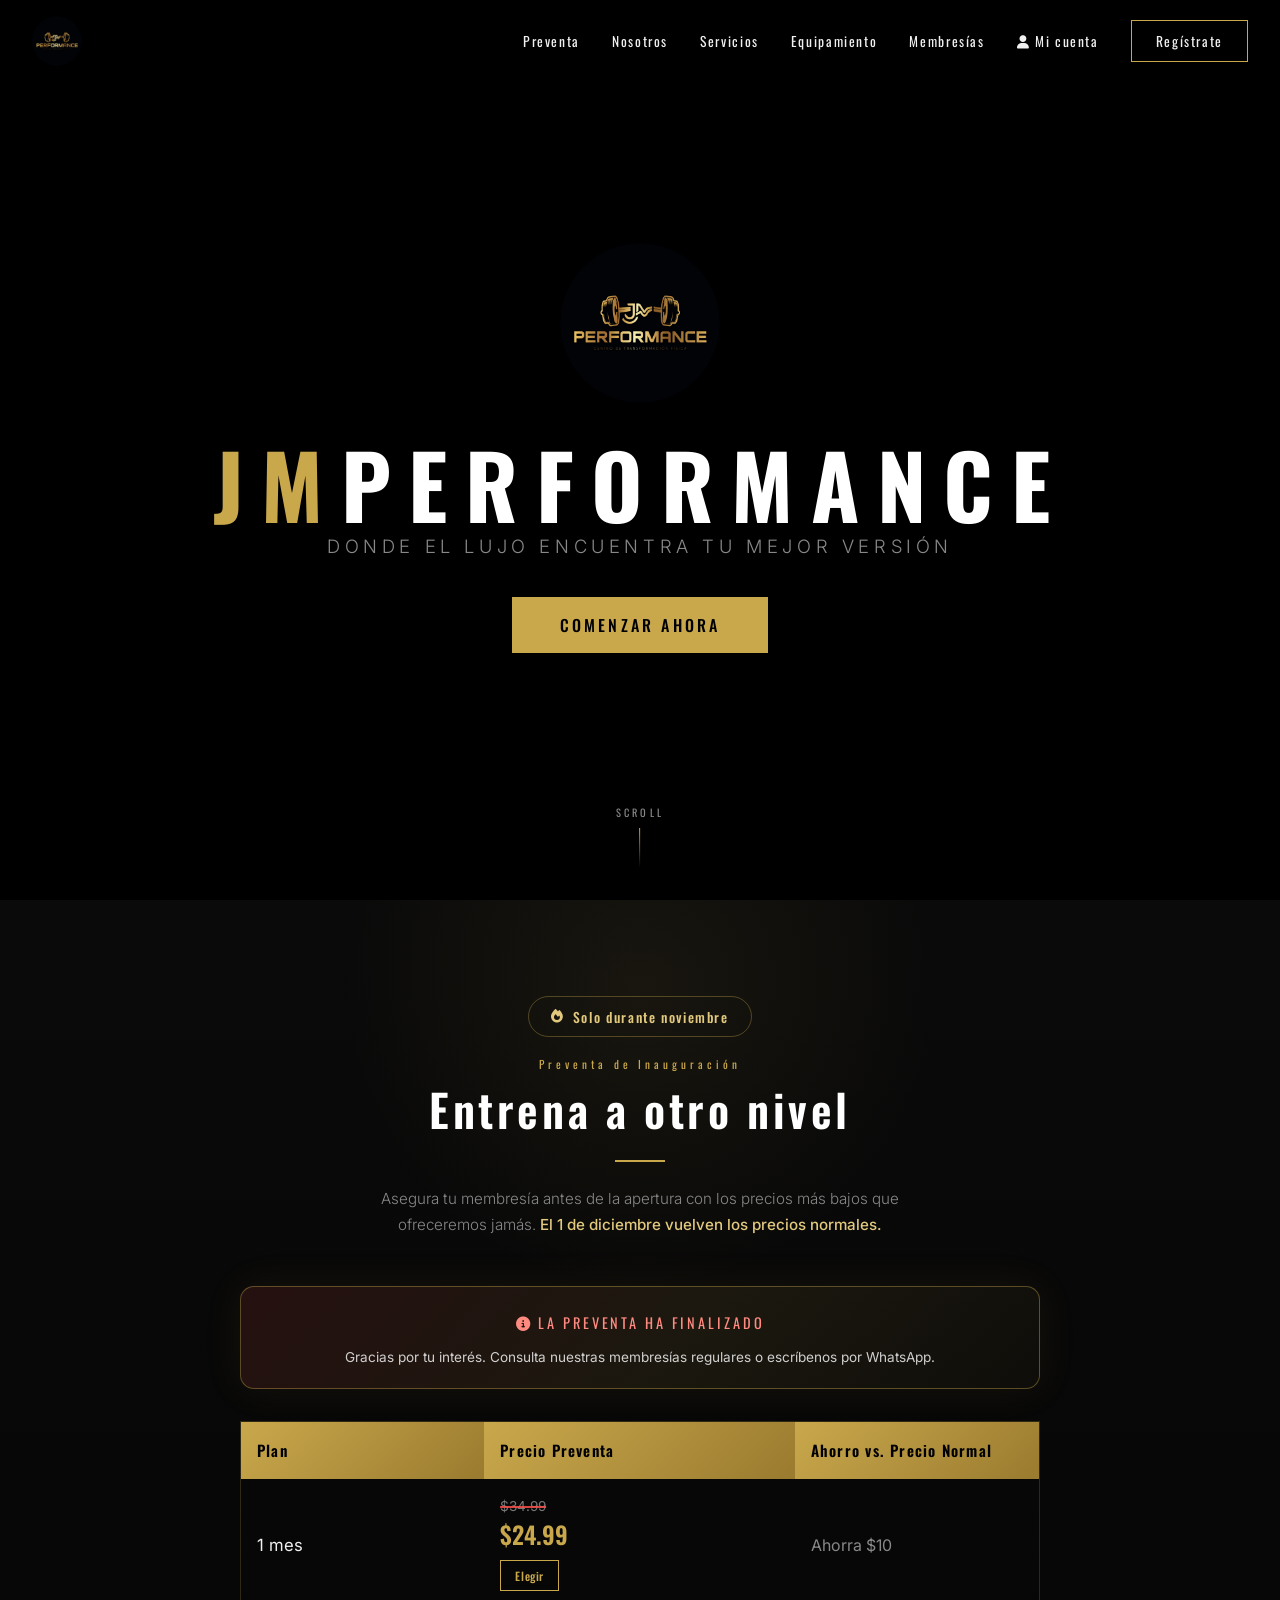
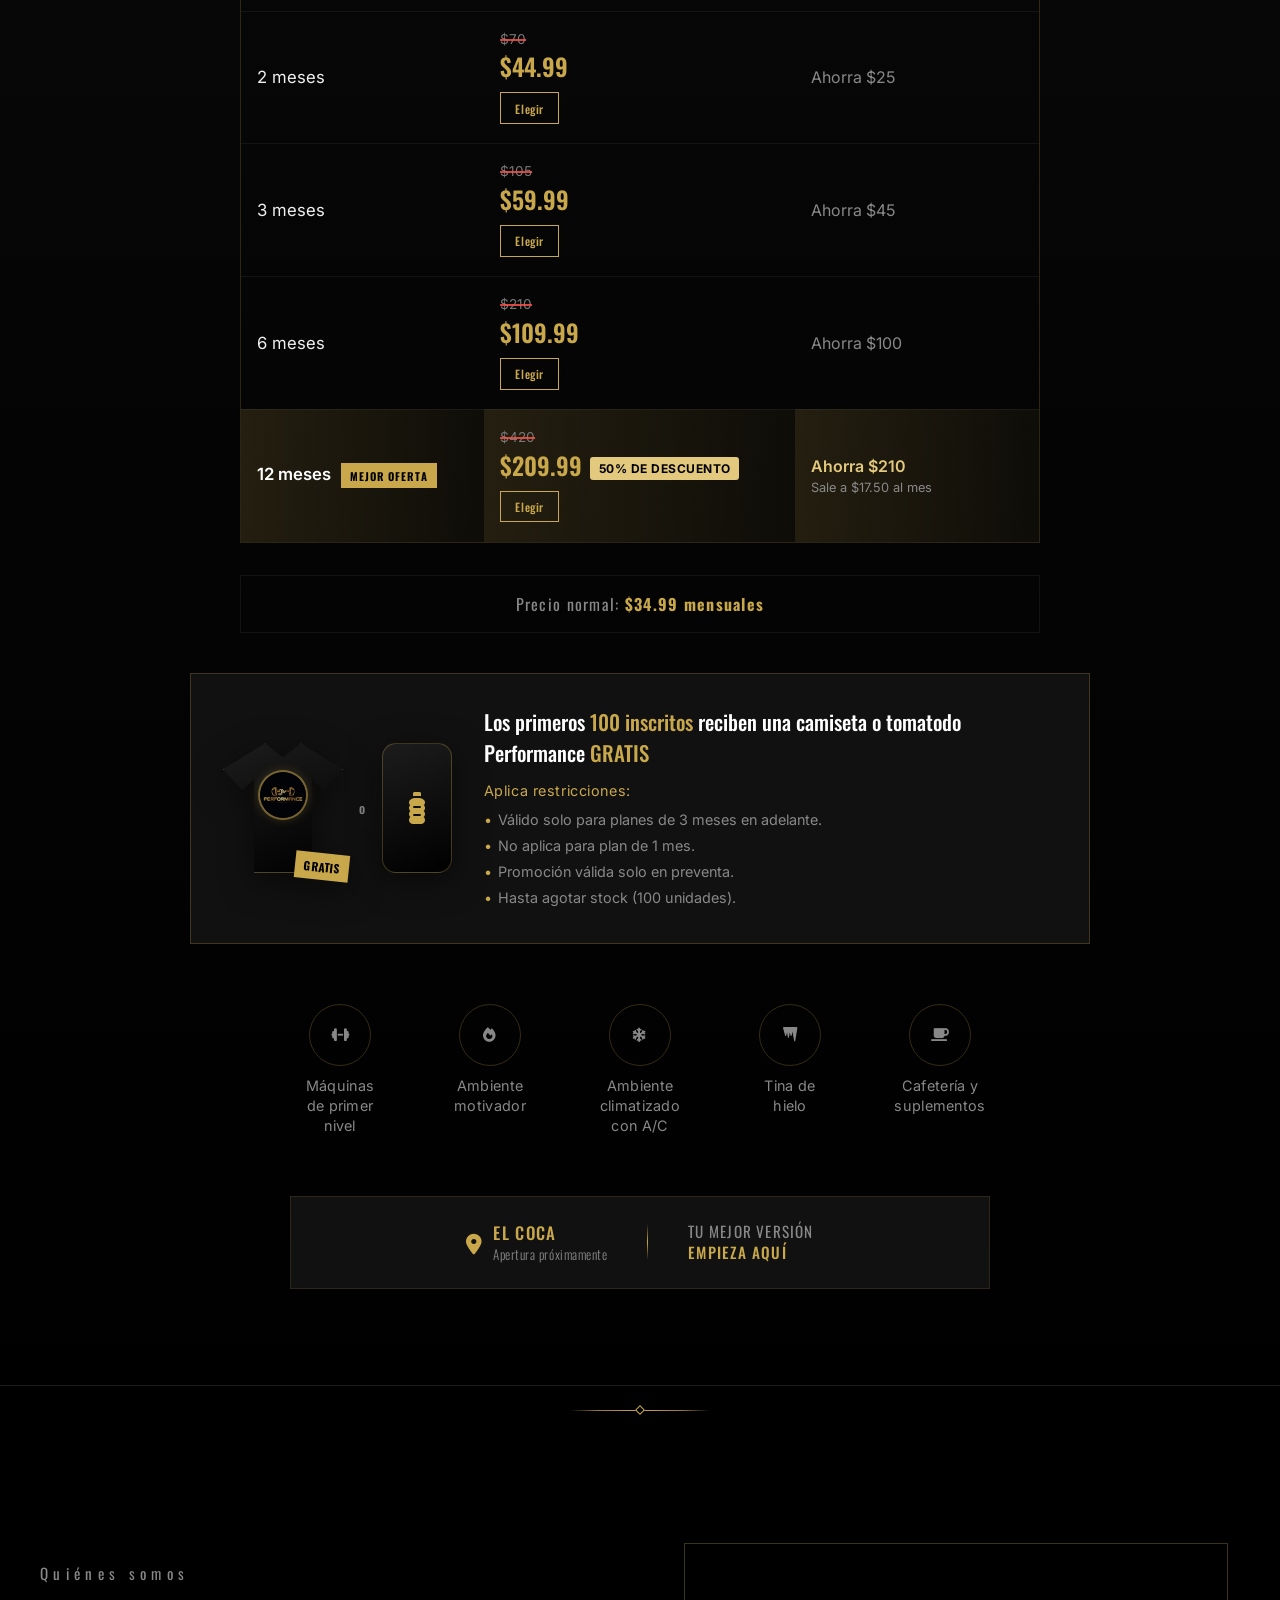
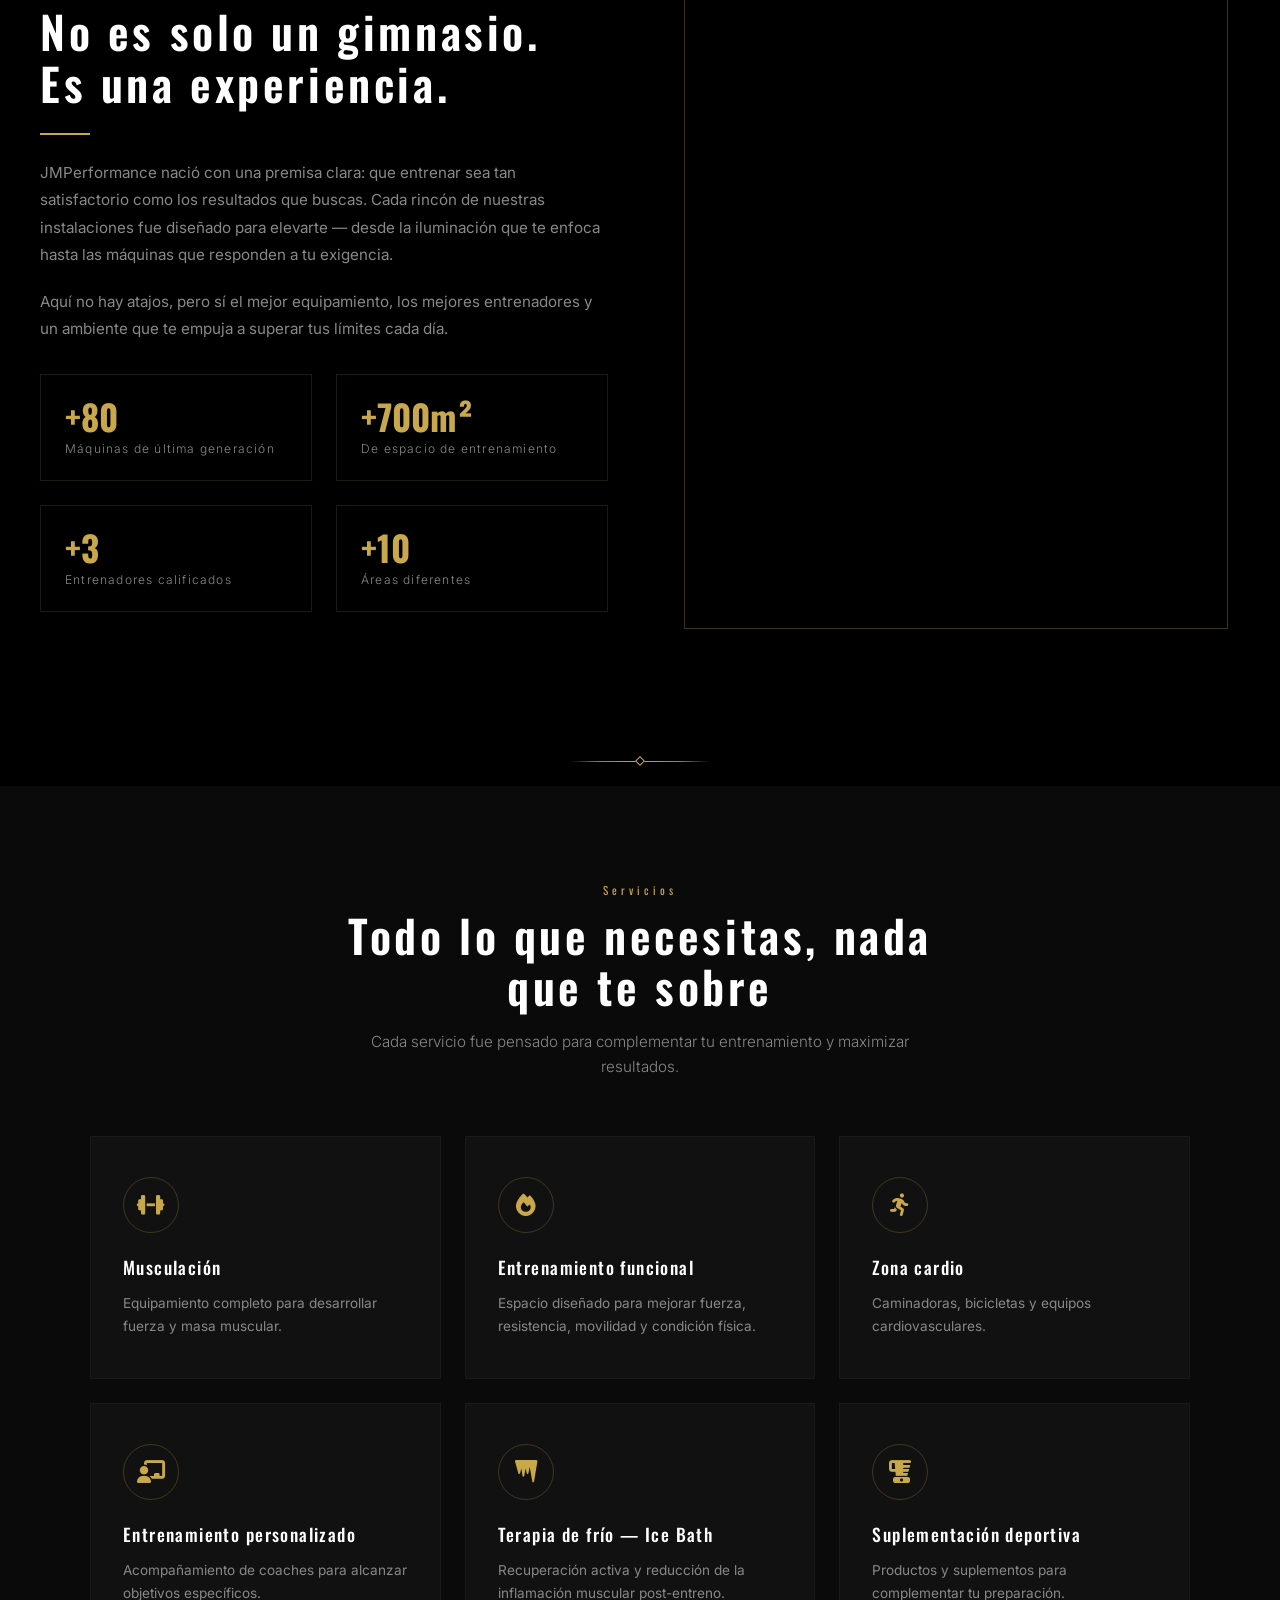
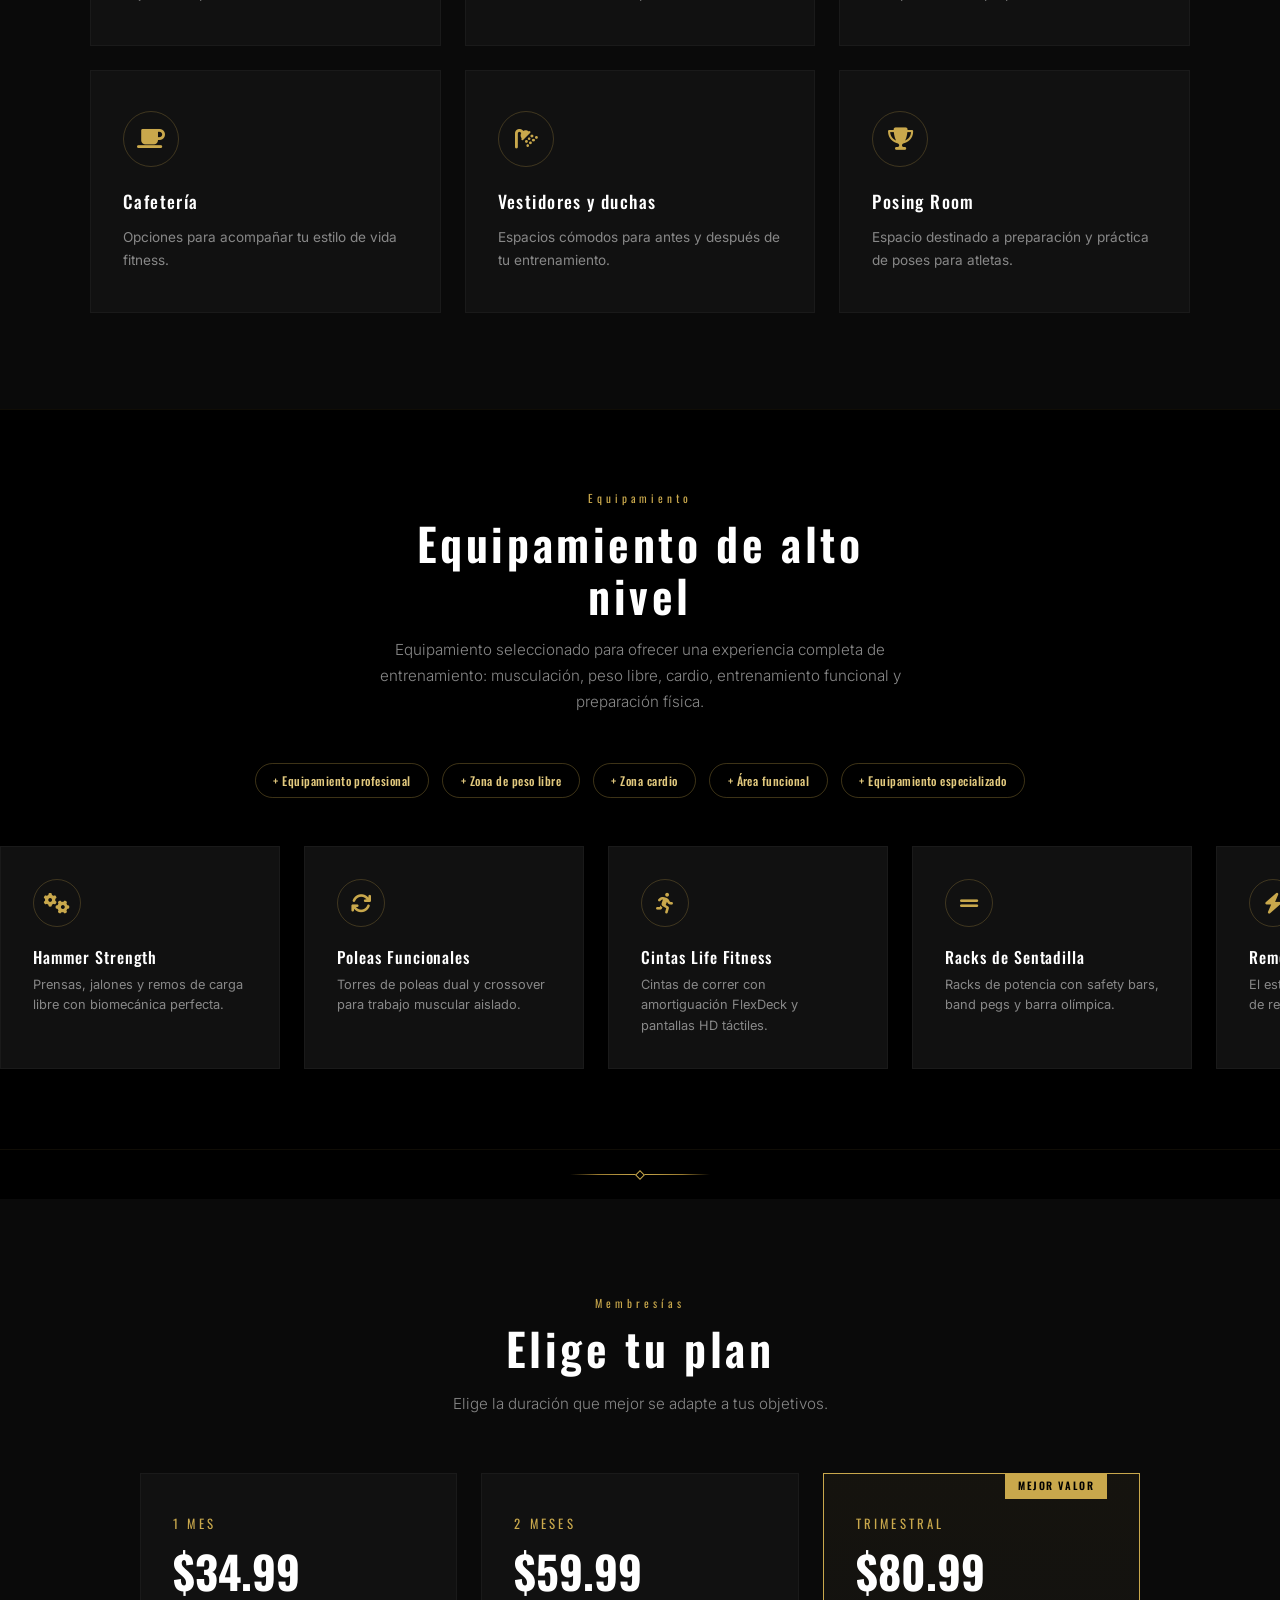
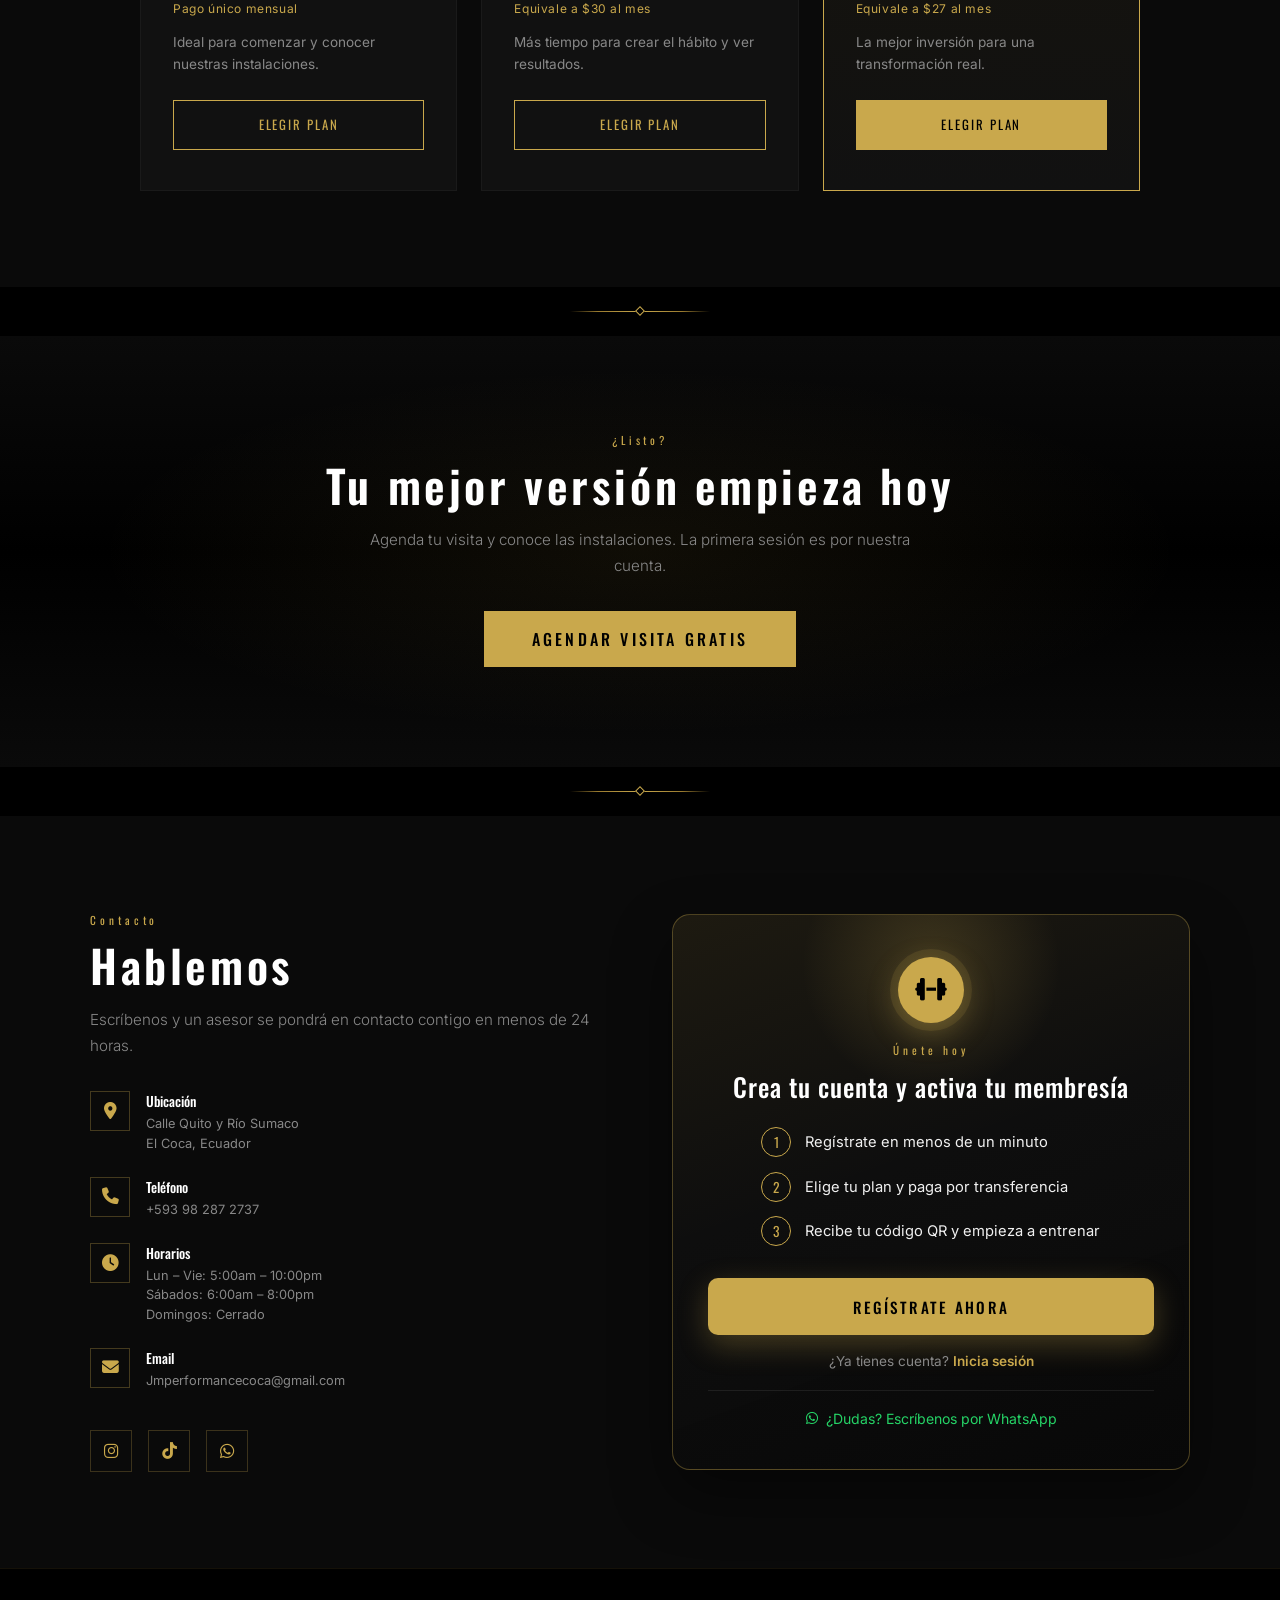
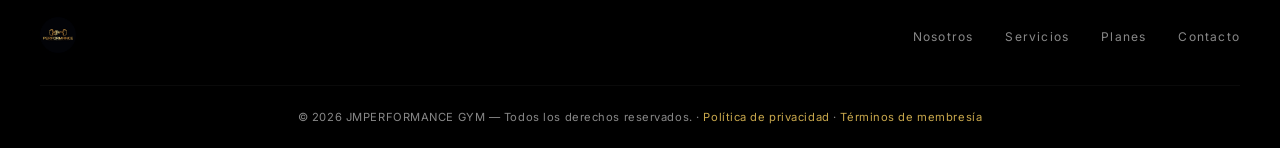
==== commit b3ced4c1: "Nosotros: '+10 Áreas diferentes' en lugar de beneficios VIP Co-Authored-By: Claude Opus 5.5 <noreply" ====
--- a/index.html
+++ b/index.html
@@ -1226,7 +1226,7 @@
         </div>
         <div class="stat">
           <div class="stat-number" data-target="10" data-prefix="+">+10</div>
-          <div class="stat-label">Beneficios para miembros VIP</div>
+          <div class="stat-label">Áreas diferentes</div>
         </div>
       </div>
     </div>
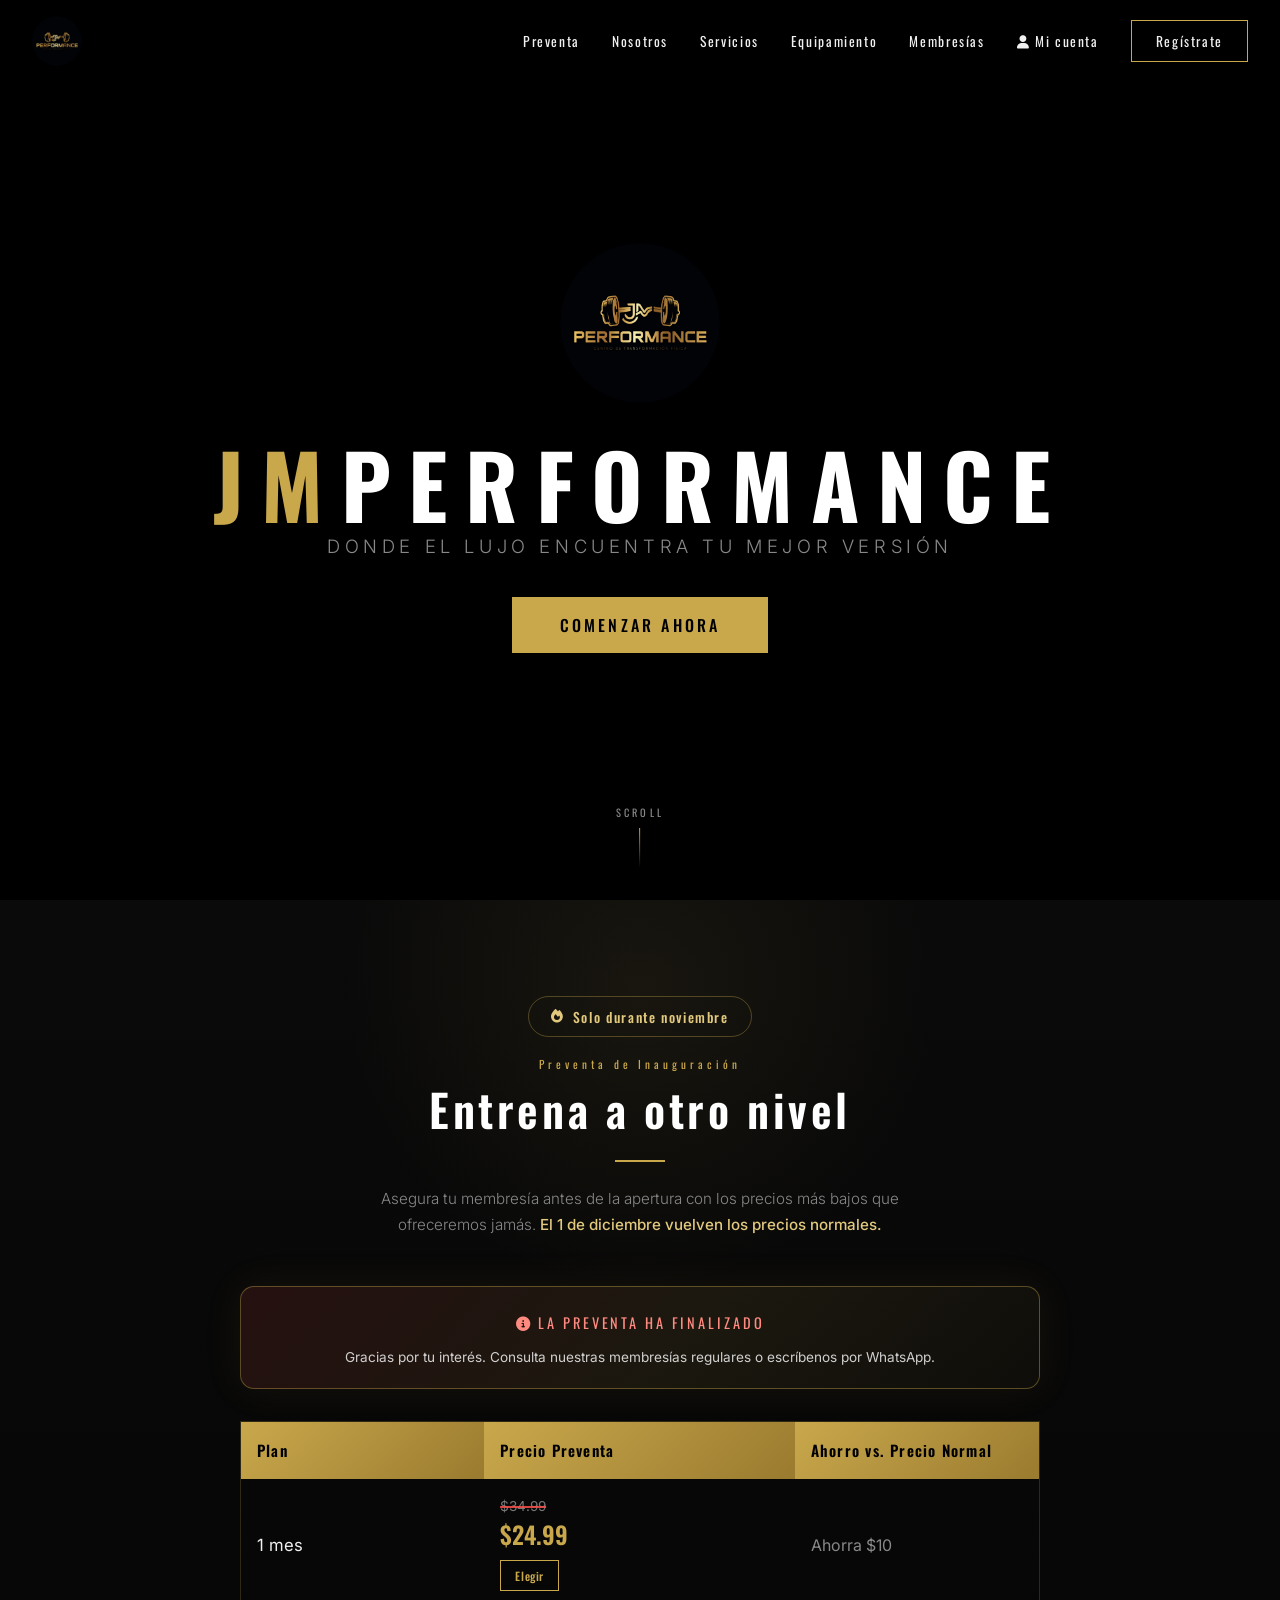
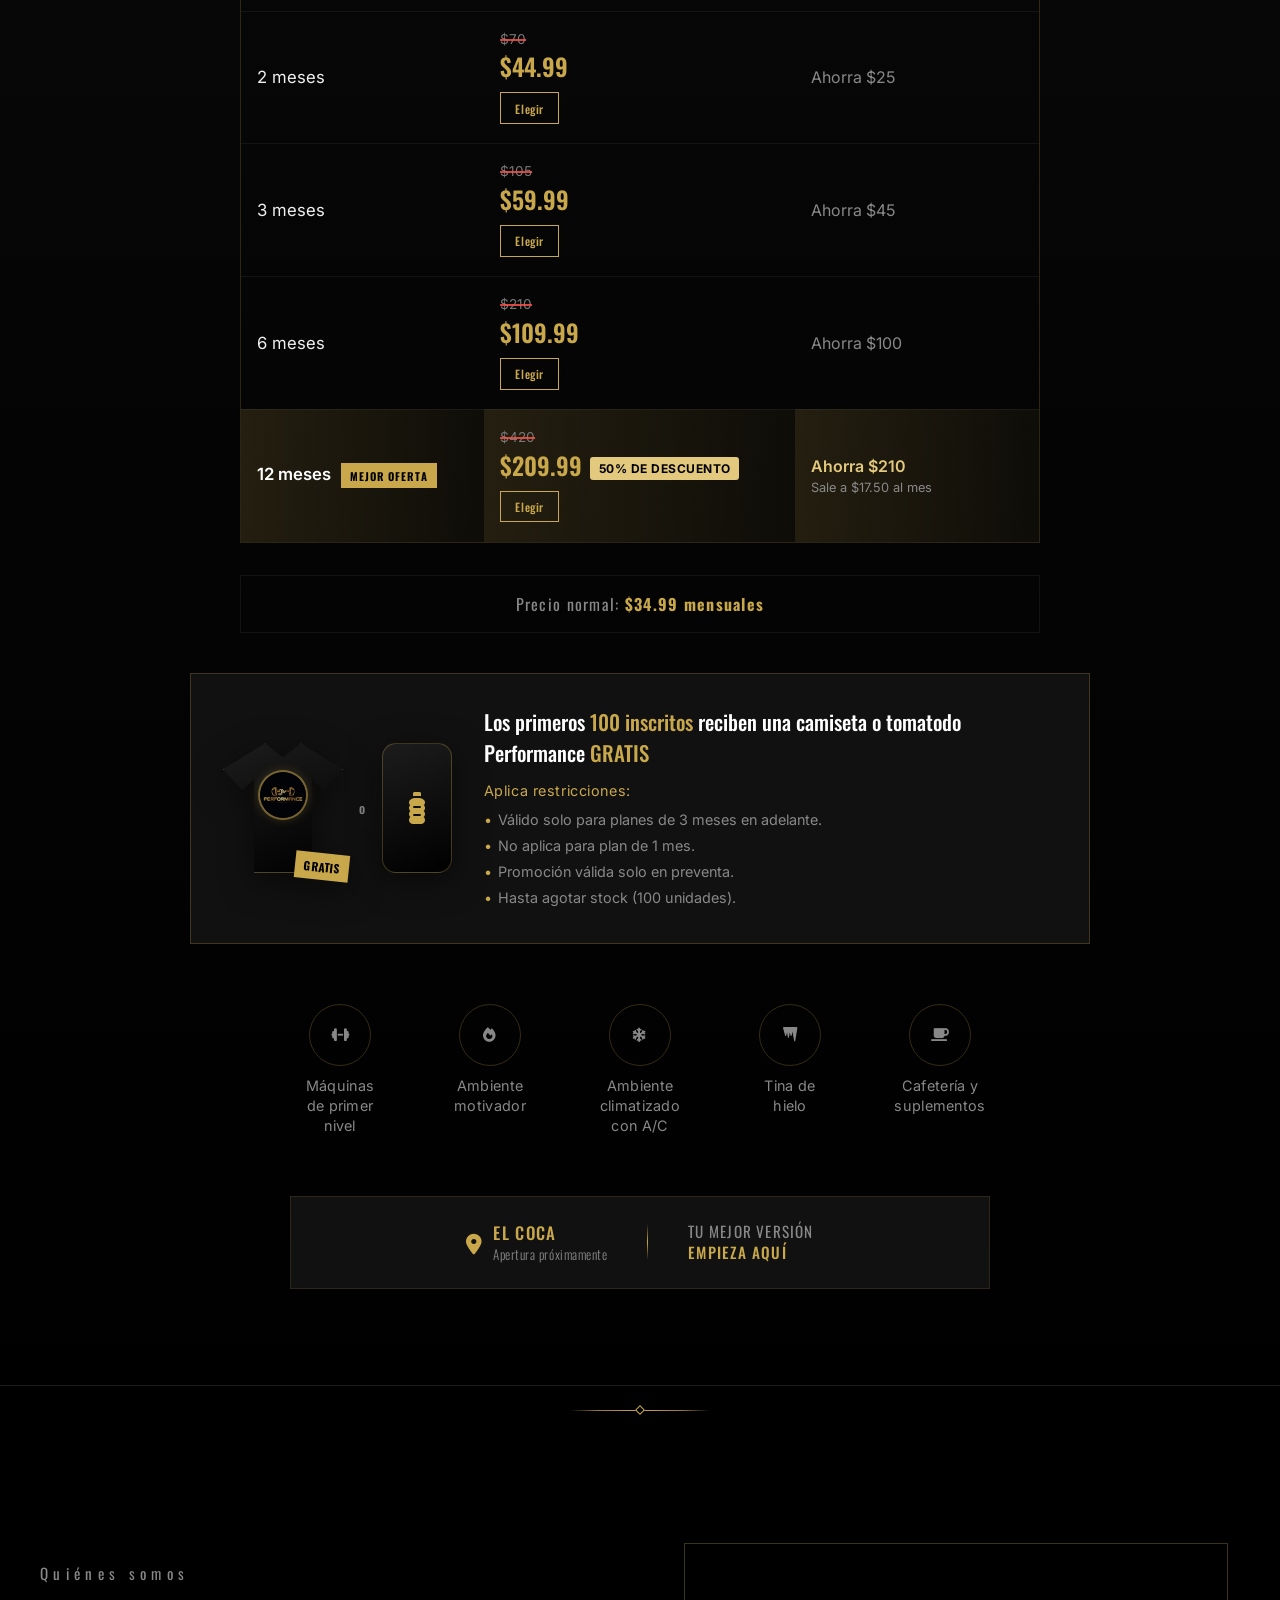
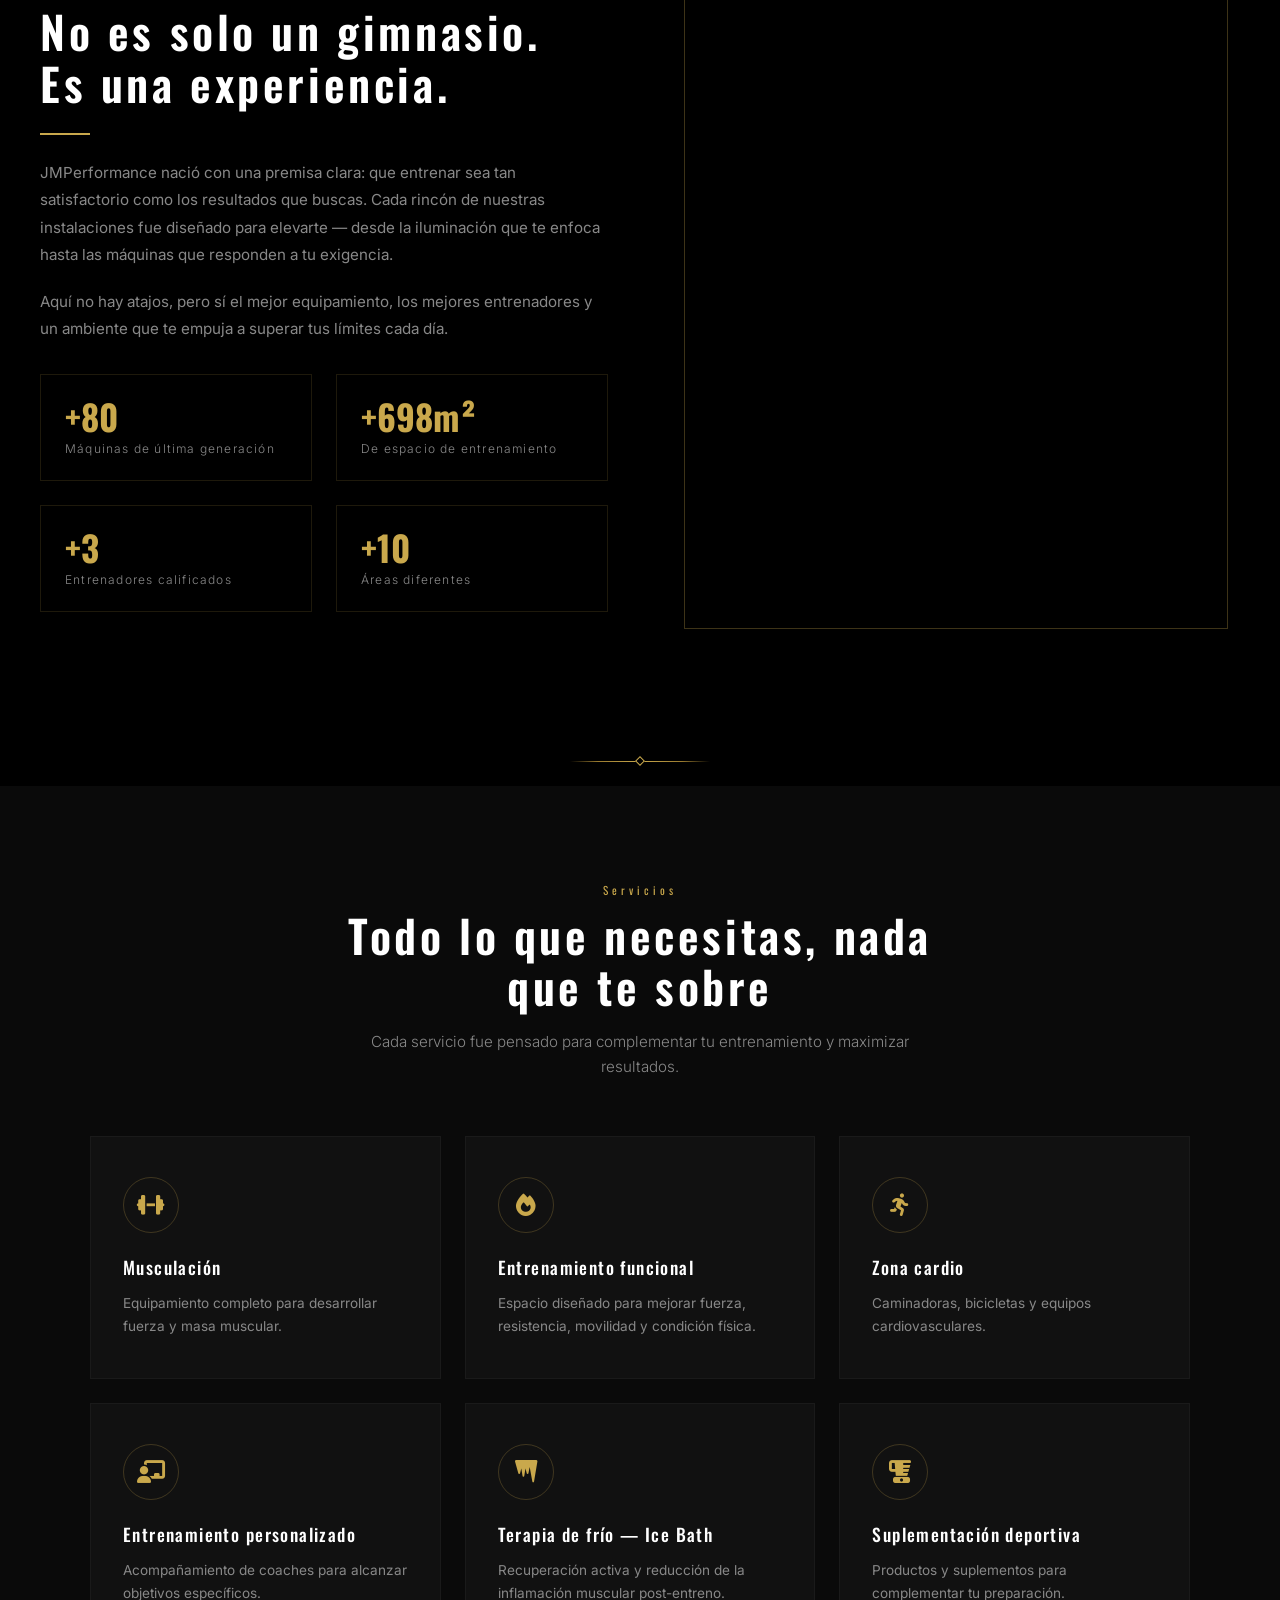
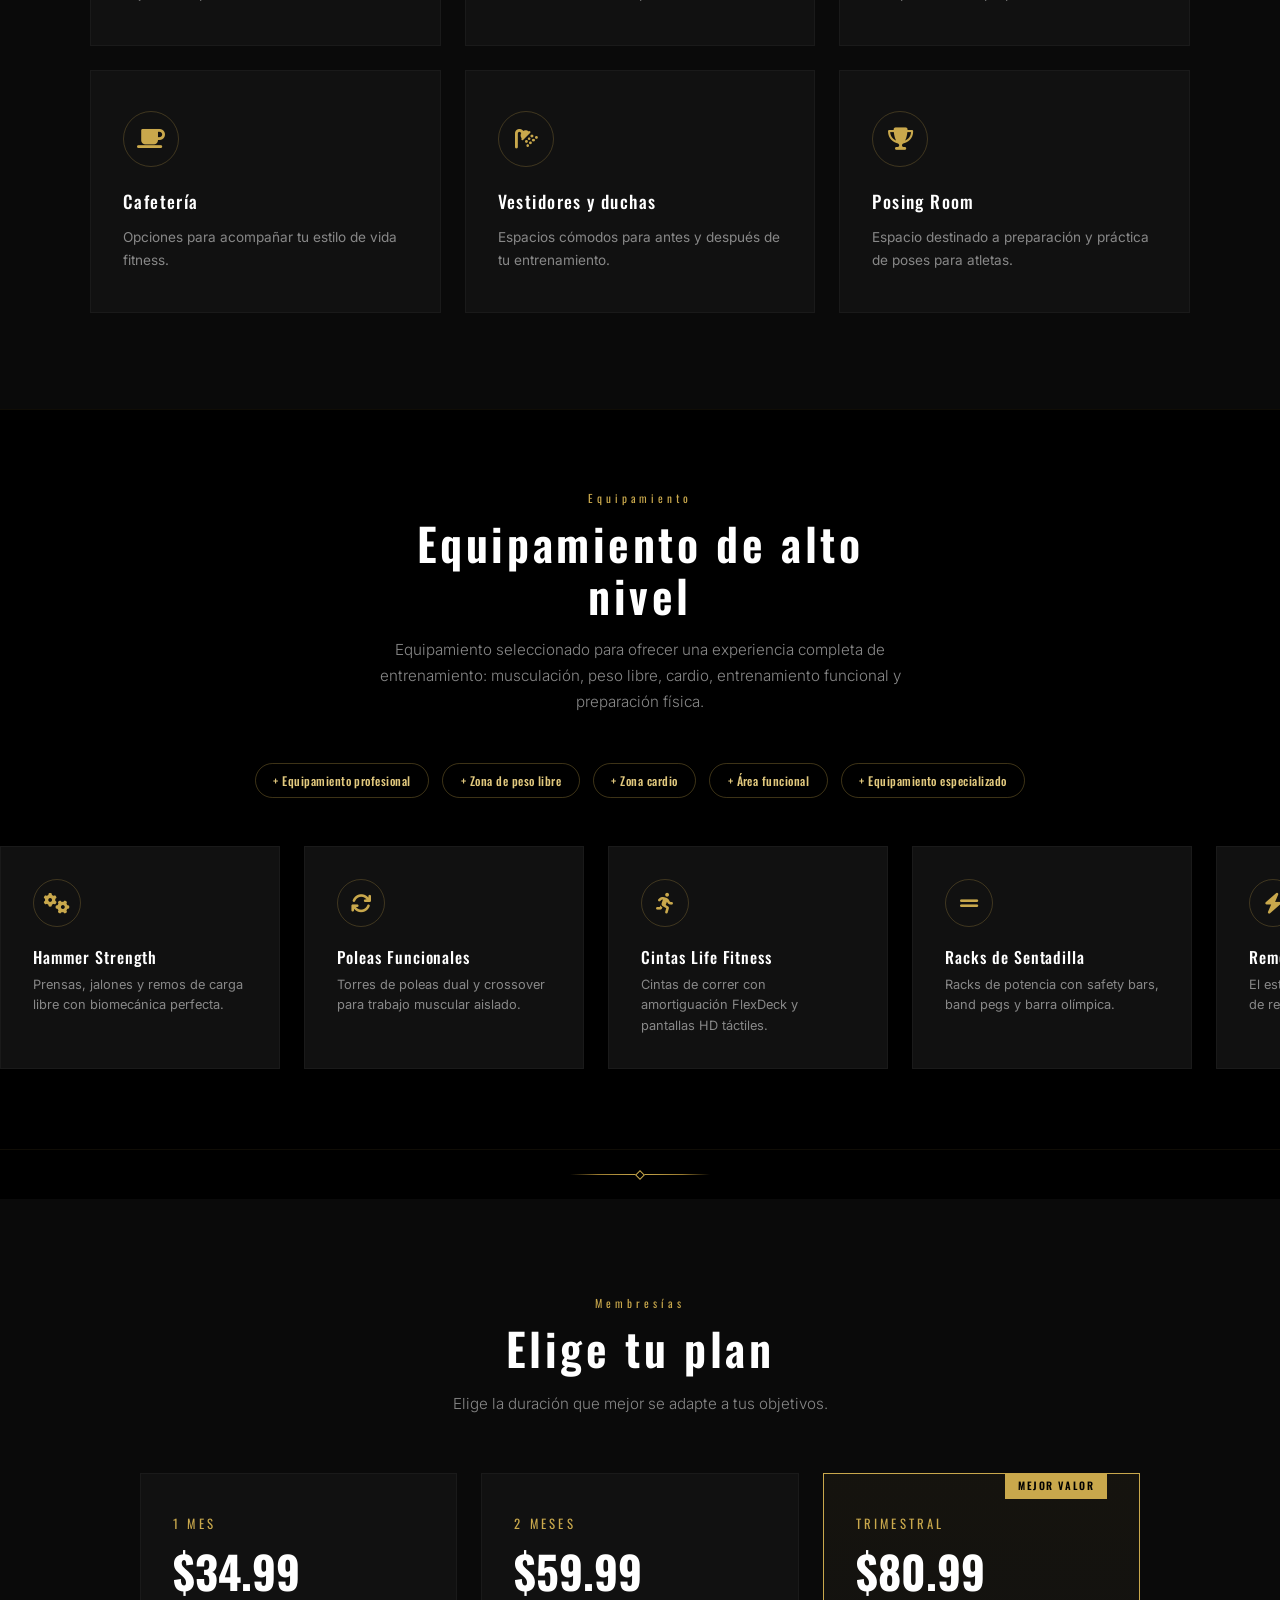
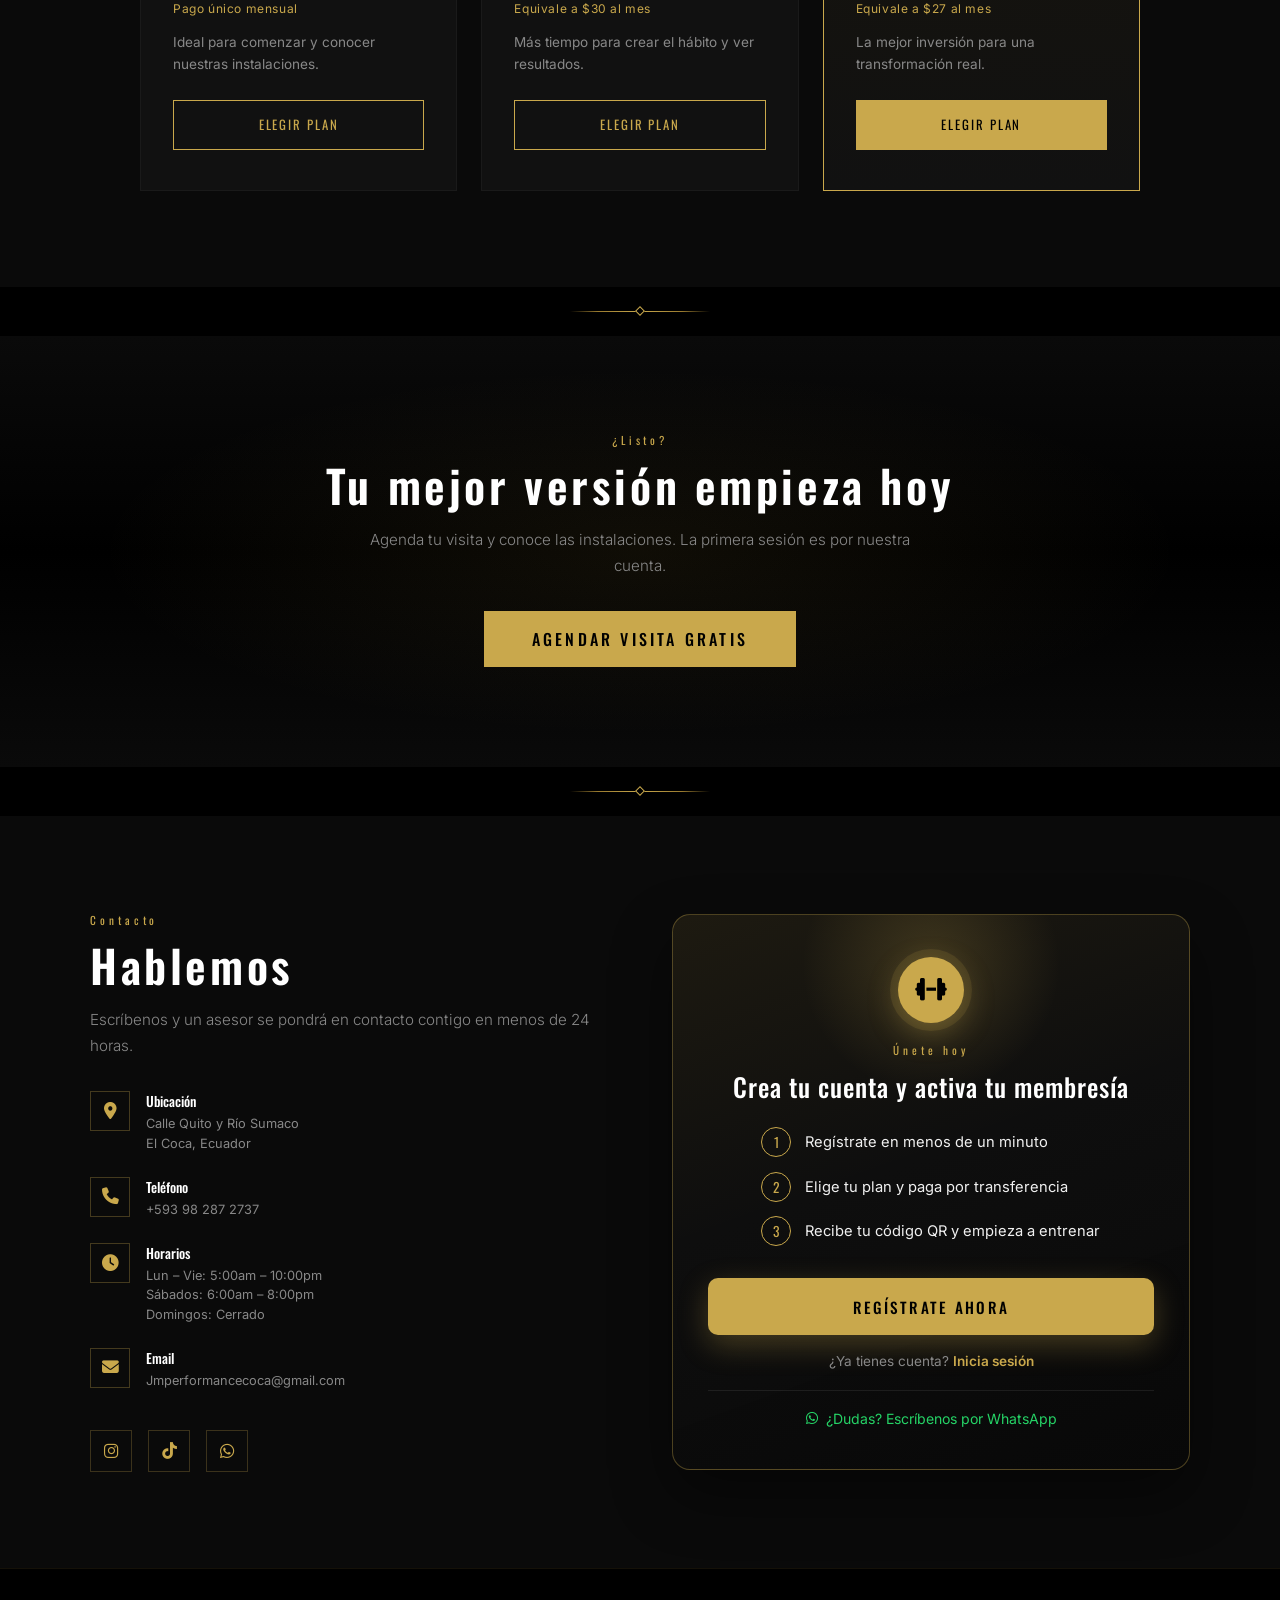
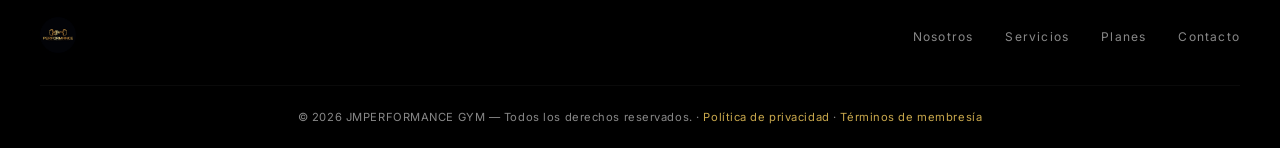
==== commit 92fd9849: "Dominio propio jmperformancecoca.com: URLs del sitio, sitemap, robots y redirección desde vercel.app" ====
--- a/index.html
+++ b/index.html
@@ -10,15 +10,11 @@
   gtag('config', 'G-QZ4P85LW8N');
 </script>
 <meta charset="UTF-8">
-<link rel="manifest" href="/manifest.webmanifest">
 <meta name="theme-color" content="#000000">
 <link rel="apple-touch-icon" href="/icons/apple-touch-icon.png">
-<meta name="mobile-web-app-capable" content="yes">
-<meta name="apple-mobile-web-app-capable" content="yes">
-<meta name="apple-mobile-web-app-status-bar-style" content="black-translucent">
-<meta name="apple-mobile-web-app-title" content="JMPerformance">
 <meta name="viewport" content="width=device-width, initial-scale=1.0, viewport-fit=cover">
-<title>JMPERFORMANCE — Gym de Élite</title>
+<title>JMPERFORMANCE — Gym en El Coca, Ecuador</title>
+<link rel="canonical" href="https://jmperformancecoca.com/">
 <meta name="description" content="Gym de élite en El Coca, Ecuador. Reserva tu membresía en preventa de inauguración con los precios más bajos que ofreceremos jamás.">
 
 <!-- Favicon -->
@@ -27,17 +23,20 @@
 
 <!-- Open Graph / Facebook, WhatsApp, Instagram -->
 <meta property="og:type" content="website">
-<meta property="og:title" content="JMPERFORMANCE — Gym de Élite">
+<meta property="og:title" content="JMPERFORMANCE — Gym en El Coca, Ecuador">
 <meta property="og:description" content="Gym de élite en El Coca, Ecuador. Reserva tu membresía en preventa de inauguración con los precios más bajos que ofreceremos jamás.">
-<meta property="og:image" content="og-image.png">
-<meta property="og:url" content="https://aldairnoboa18-afk.github.io/jmperformance/">
+<meta property="og:image" content="https://jmperformancecoca.com/og-image.png">
+<meta property="og:url" content="https://jmperformancecoca.com/">
 <meta property="og:locale" content="es_EC">
 
 <!-- Twitter Card -->
 <meta name="twitter:card" content="summary_large_image">
-<meta name="twitter:title" content="JMPERFORMANCE — Gym de Élite">
+<meta name="twitter:title" content="JMPERFORMANCE — Gym en El Coca, Ecuador">
 <meta name="twitter:description" content="Gym de élite en El Coca, Ecuador. Reserva tu membresía en preventa de inauguración con los precios más bajos que ofreceremos jamás.">
-<meta name="twitter:image" content="og-image.png">
+<meta name="twitter:image" content="https://jmperformancecoca.com/og-image.png">
+<script type="application/ld+json">
+{"@context":"https://schema.org","@type":"ExerciseGym","name":"JMPERFORMANCE","url":"https://jmperformancecoca.com/","image":"https://jmperformancecoca.com/og-image.png","logo":"https://jmperformancecoca.com/logo.png","email":"Jmperformancecoca@gmail.com","telephone":"+593982872737","address":{"@type":"PostalAddress","streetAddress":"Calle Quito y Río Sumaco","addressLocality":"El Coca","addressRegion":"Orellana","addressCountry":"EC"},"openingHoursSpecification":[{"@type":"OpeningHoursSpecification","dayOfWeek":["Monday","Tuesday","Wednesday","Thursday","Friday"],"opens":"05:00","closes":"22:00"},{"@type":"OpeningHoursSpecification","dayOfWeek":"Saturday","opens":"06:00","closes":"20:00"}],"sameAs":["https://www.instagram.com/jmperformancecoca/","https://www.tiktok.com/@performance9474"]}
+</script>
 <link href="https://fonts.googleapis.com/css2?family=Oswald:wght@300;400;500;600;700&family=Inter:wght@300;400;500;600&display=swap" rel="stylesheet">
 <link rel="stylesheet" href="https://cdnjs.cloudflare.com/ajax/libs/font-awesome/6.5.1/css/all.min.css">
 <style>
@@ -275,6 +274,15 @@
   font-family:var(--font-display);font-size:.8rem;letter-spacing:.1em;
   color:var(--gold);margin-bottom:.9rem;
 }
+.deuna-box{text-align:center}
+.deuna-qr{display:block;width:220px;height:220px;margin:0 auto 1rem;background:#fff;padding:10px;border-radius:12px}
+.deuna-amount{display:inline-flex;flex-direction:column;gap:.2rem;padding:.7rem 1.4rem;border:1px solid rgba(201,168,76,.35);margin-bottom:1rem}
+.deuna-amount span{font-size:.72rem;letter-spacing:.1em;color:var(--gray);text-transform:uppercase}
+.deuna-amount strong{font-family:var(--font-display);font-size:2rem;color:var(--gold);line-height:1}
+.deuna-steps{text-align:left;font-size:.85rem;color:#ccc;line-height:1.6;padding-left:1.2rem;margin:0 auto 1rem;max-width:380px}
+.deuna-dl{display:inline-flex;align-items:center;gap:.4rem;text-decoration:none}
+.deuna-cta{display:flex;align-items:center;justify-content:center;gap:.5rem;text-decoration:none}
+.deuna-wa{display:inline-flex;align-items:center;gap:.4rem;margin-top:.9rem;color:#25D366;font-size:.85rem;text-decoration:none}
 .payment-tabs{
   display:flex;gap:.5rem;margin-bottom:1.8rem;
   border-bottom:1px solid rgba(255,255,255,.08);
@@ -1458,6 +1466,7 @@
 
     <div class="payment-tabs">
       <button type="button" class="payment-tab active" data-tab="transfer"><i class="fa-solid fa-building-columns"></i> Transferencia</button>
+      <button type="button" class="payment-tab" data-tab="deuna"><i class="fa-solid fa-qrcode"></i> DeUna</button>
       <button type="button" class="payment-tab" data-tab="card"><i class="fa-solid fa-credit-card"></i> Tarjeta</button>
     </div>
 
@@ -1508,6 +1517,24 @@
       </button>
       <p class="payment-note">Al hacer clic se abrirá el menú para compartir: elige <strong>WhatsApp</strong> y envía el voucher al chat de <strong>JMPerformance (098 287 2737)</strong>.</p>
       <p class="payment-note">Al inscribirte aceptas los <a href="terminos.html" target="_blank">Términos de membresía</a> y la <a href="privacidad.html" target="_blank">Política de privacidad</a>.</p>
+    </div>
+
+    <div class="payment-tab-panel" data-panel="deuna">
+      <div class="deuna-box">
+        <p class="payment-section-title">1. Escanea con tu app DeUna o Banco Pichincha</p>
+        <img src="deuna-qr.png" alt="Código QR DeUna de JMPerformance" class="deuna-qr" width="220" height="220">
+        <div class="deuna-amount"><span>Monto a pagar</span><strong id="deunaAmount">$0</strong></div>
+        <ol class="deuna-steps">
+          <li>Abre <strong>DeUna</strong> (o la app del Banco Pichincha) y toca <strong>Escanear</strong>.</li>
+          <li>Escanea este código. Si estás en el celular, descárgalo y elige <strong>escanear desde galería</strong>.</li>
+          <li>Escribe el monto <strong>exacto</strong> y confirma el pago.</li>
+        </ol>
+        <a href="deuna-qr.png" download="JMPerformance-DeUna-QR.png" class="copy-btn deuna-dl"><i class="fa-solid fa-download"></i> Descargar QR</a>
+        <p class="payment-section-title" style="margin-top:1.6rem">2. Envía tu comprobante</p>
+        <a href="portal.html?registro" class="hero-cta payment-submit deuna-cta"><i class="fa-solid fa-user-plus"></i> CREAR MI CUENTA Y SUBIR COMPROBANTE</a>
+        <a href="#" id="deunaWa" target="_blank" rel="noopener" class="deuna-wa"><i class="fa-brands fa-whatsapp"></i> O envíalo por WhatsApp</a>
+        <p class="payment-note">El pago llega a la cuenta del gimnasio en Banco Pichincha (titular: Joe Mendez). Al inscribirte aceptas los <a href="terminos.html" target="_blank">Términos de membresía</a>.</p>
+      </div>
     </div>
 
     <div class="payment-tab-panel" data-panel="card">
@@ -1633,6 +1660,8 @@
   document.getElementById('paymentPlanName').textContent=name;
   document.getElementById('paymentPlanPrice').textContent=price;
   document.getElementById('paymentAmount').textContent='$'+amount;
+  document.getElementById('deunaAmount').textContent='$'+amount;
+  document.getElementById('deunaWa').href='https://wa.me/593982872737?text='+encodeURIComponent('Hola, pagué con DeUna mi plan '+name+' ($'+amount+'). Adjunto el comprobante.');
   document.getElementById('voucherPlan').textContent=name;
   document.getElementById('voucherPrice').textContent=price;
   document.getElementById('voucherName').textContent='—';
